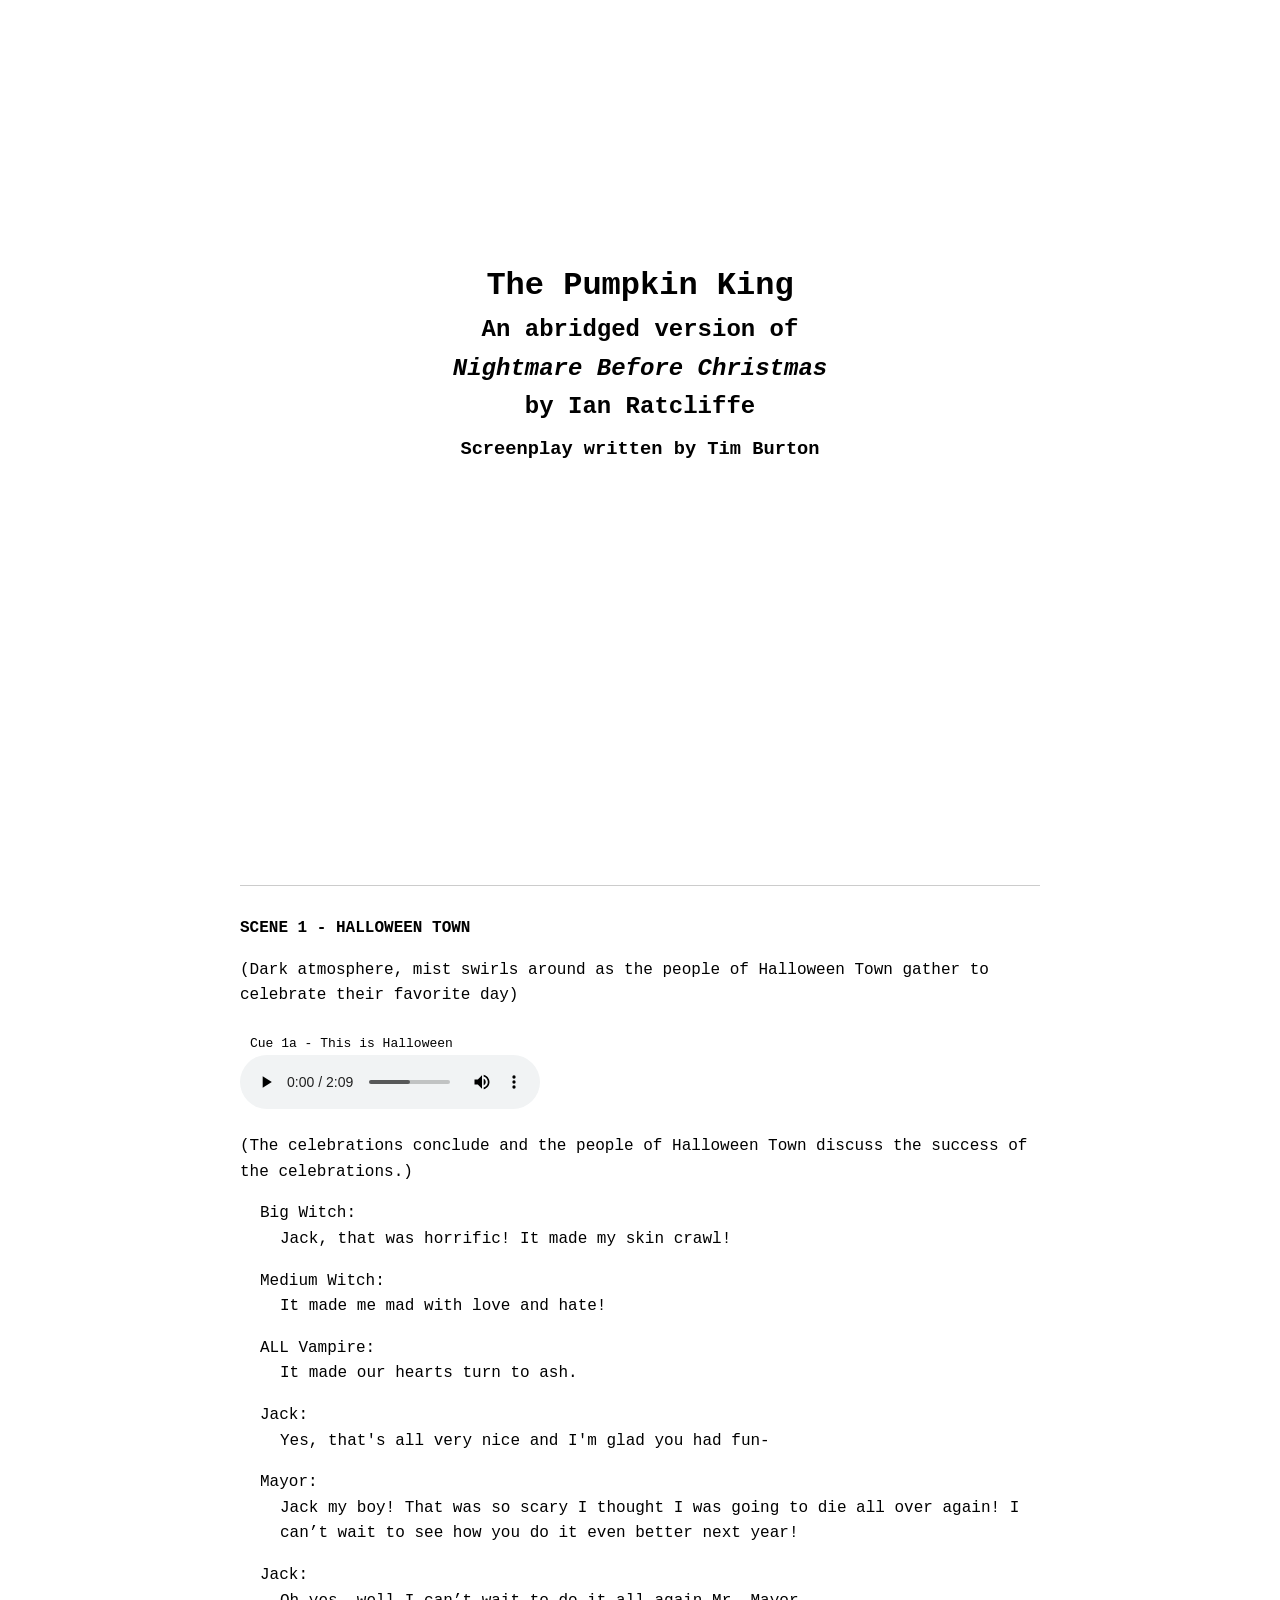
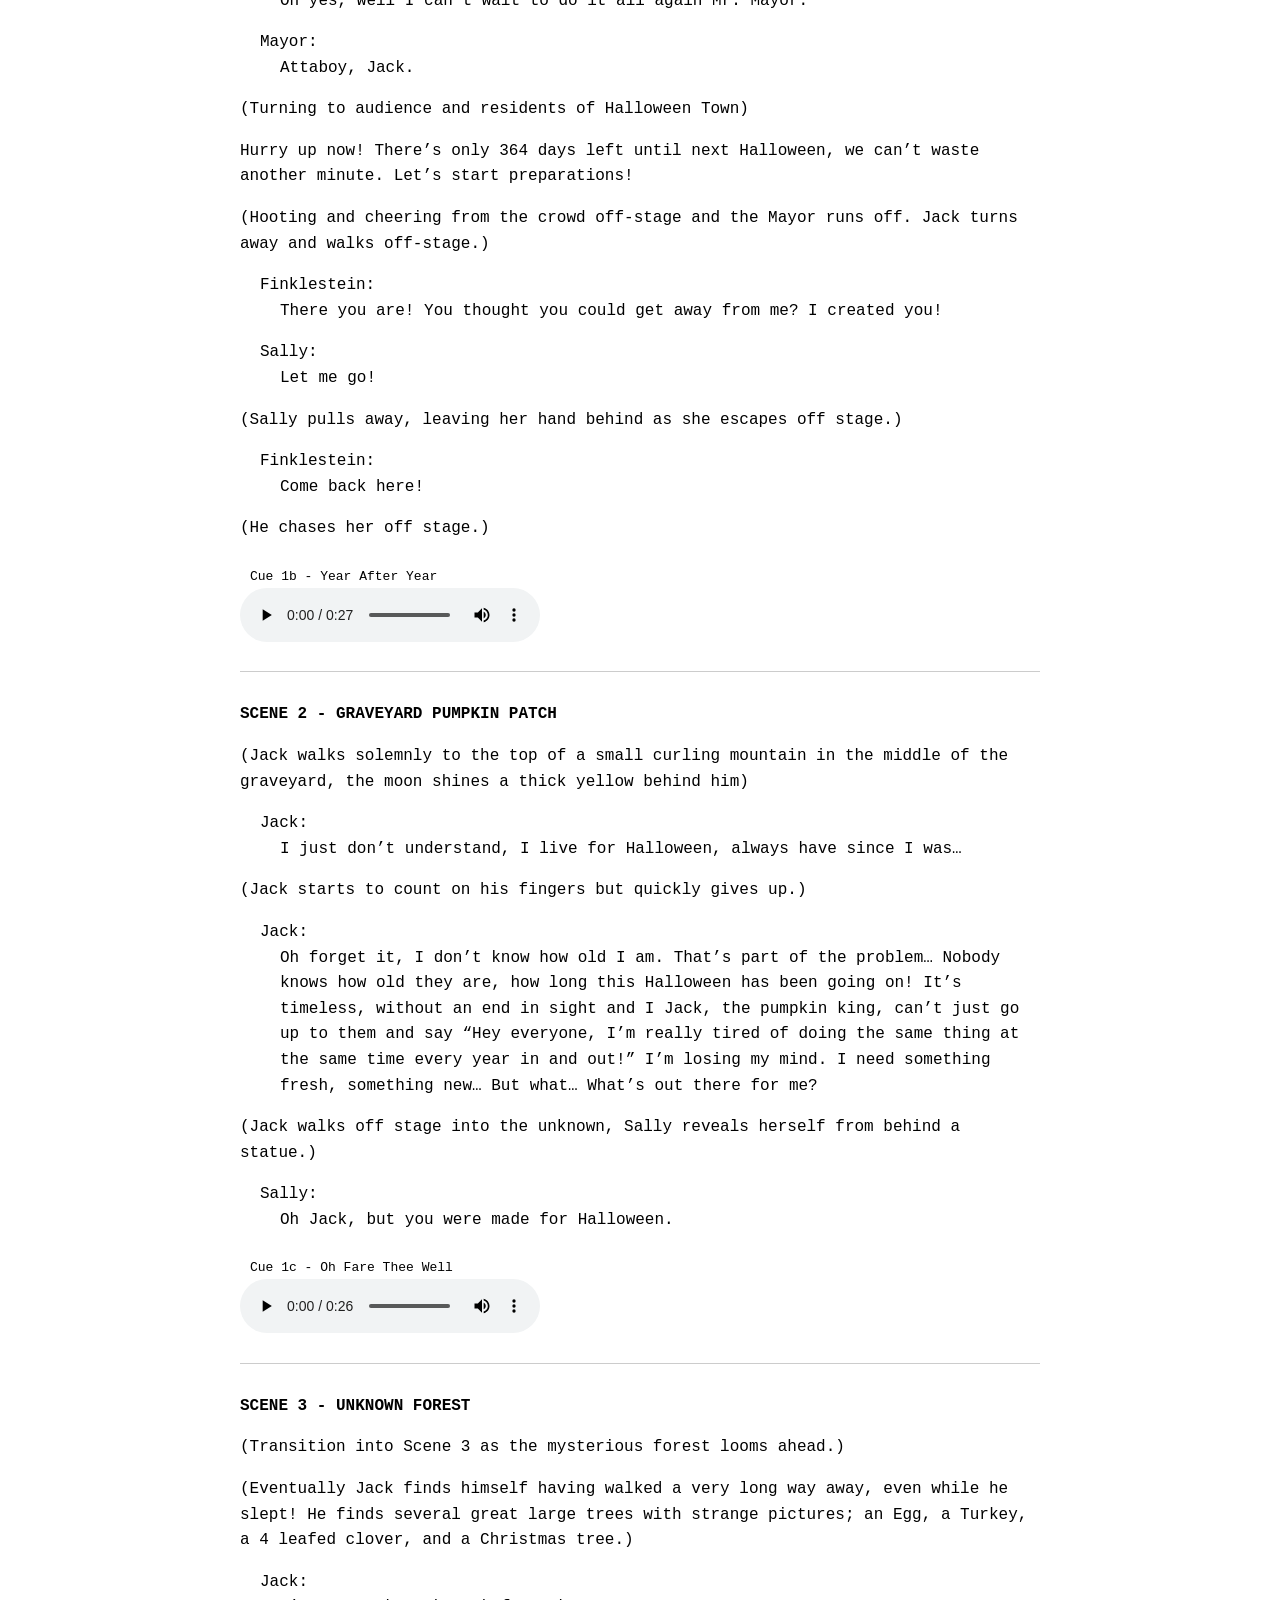
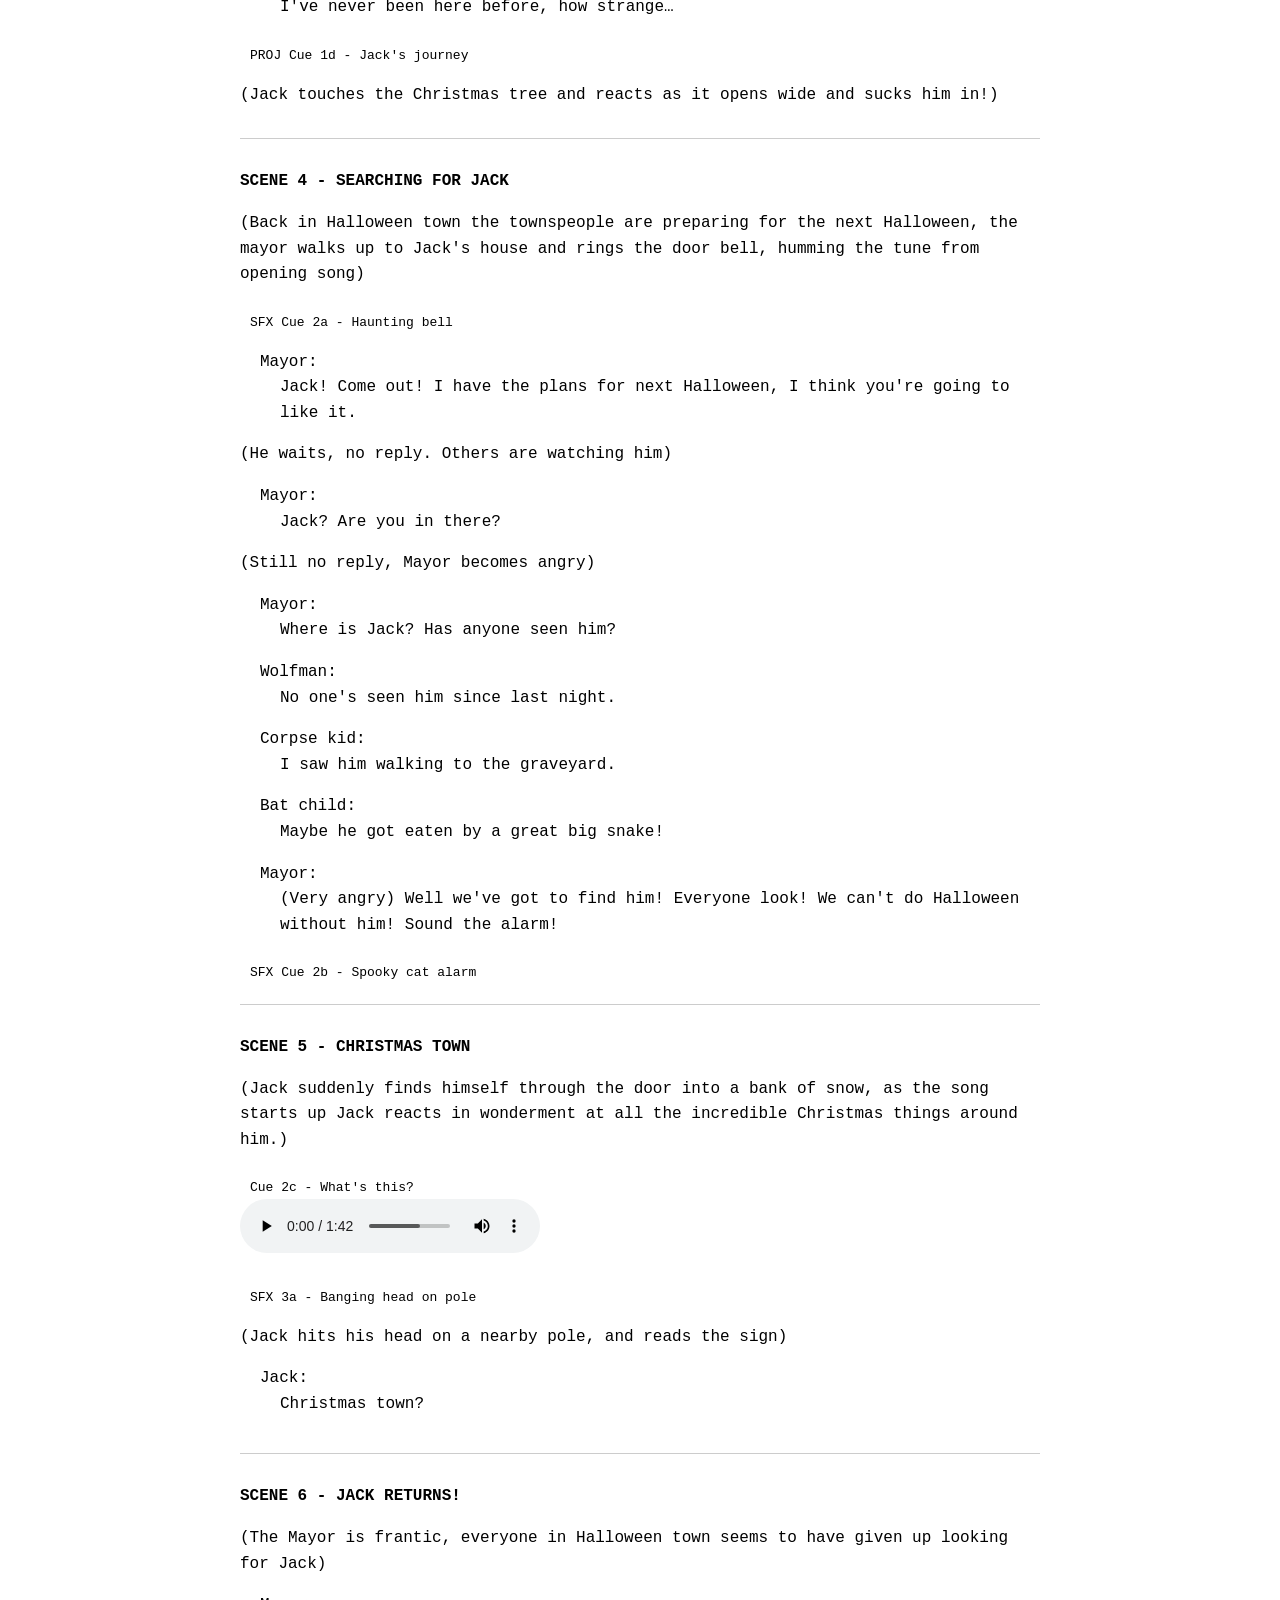
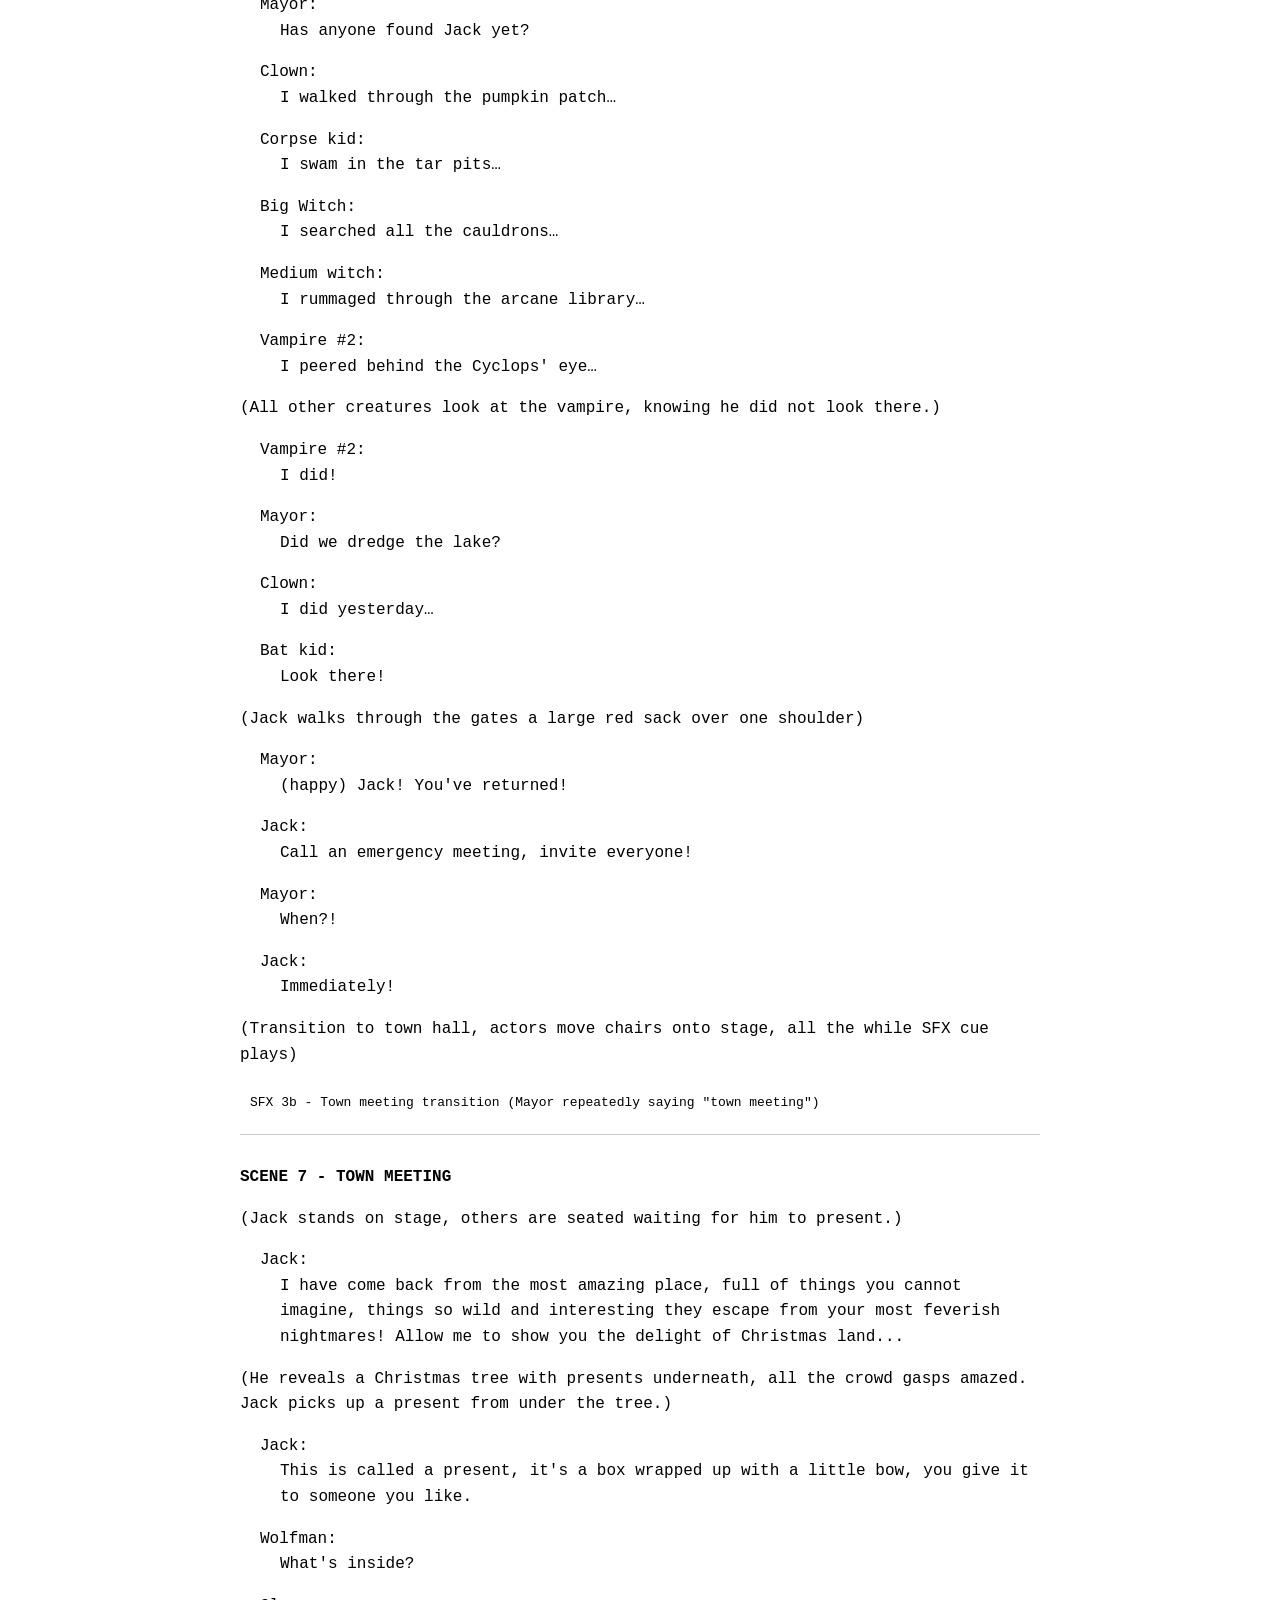
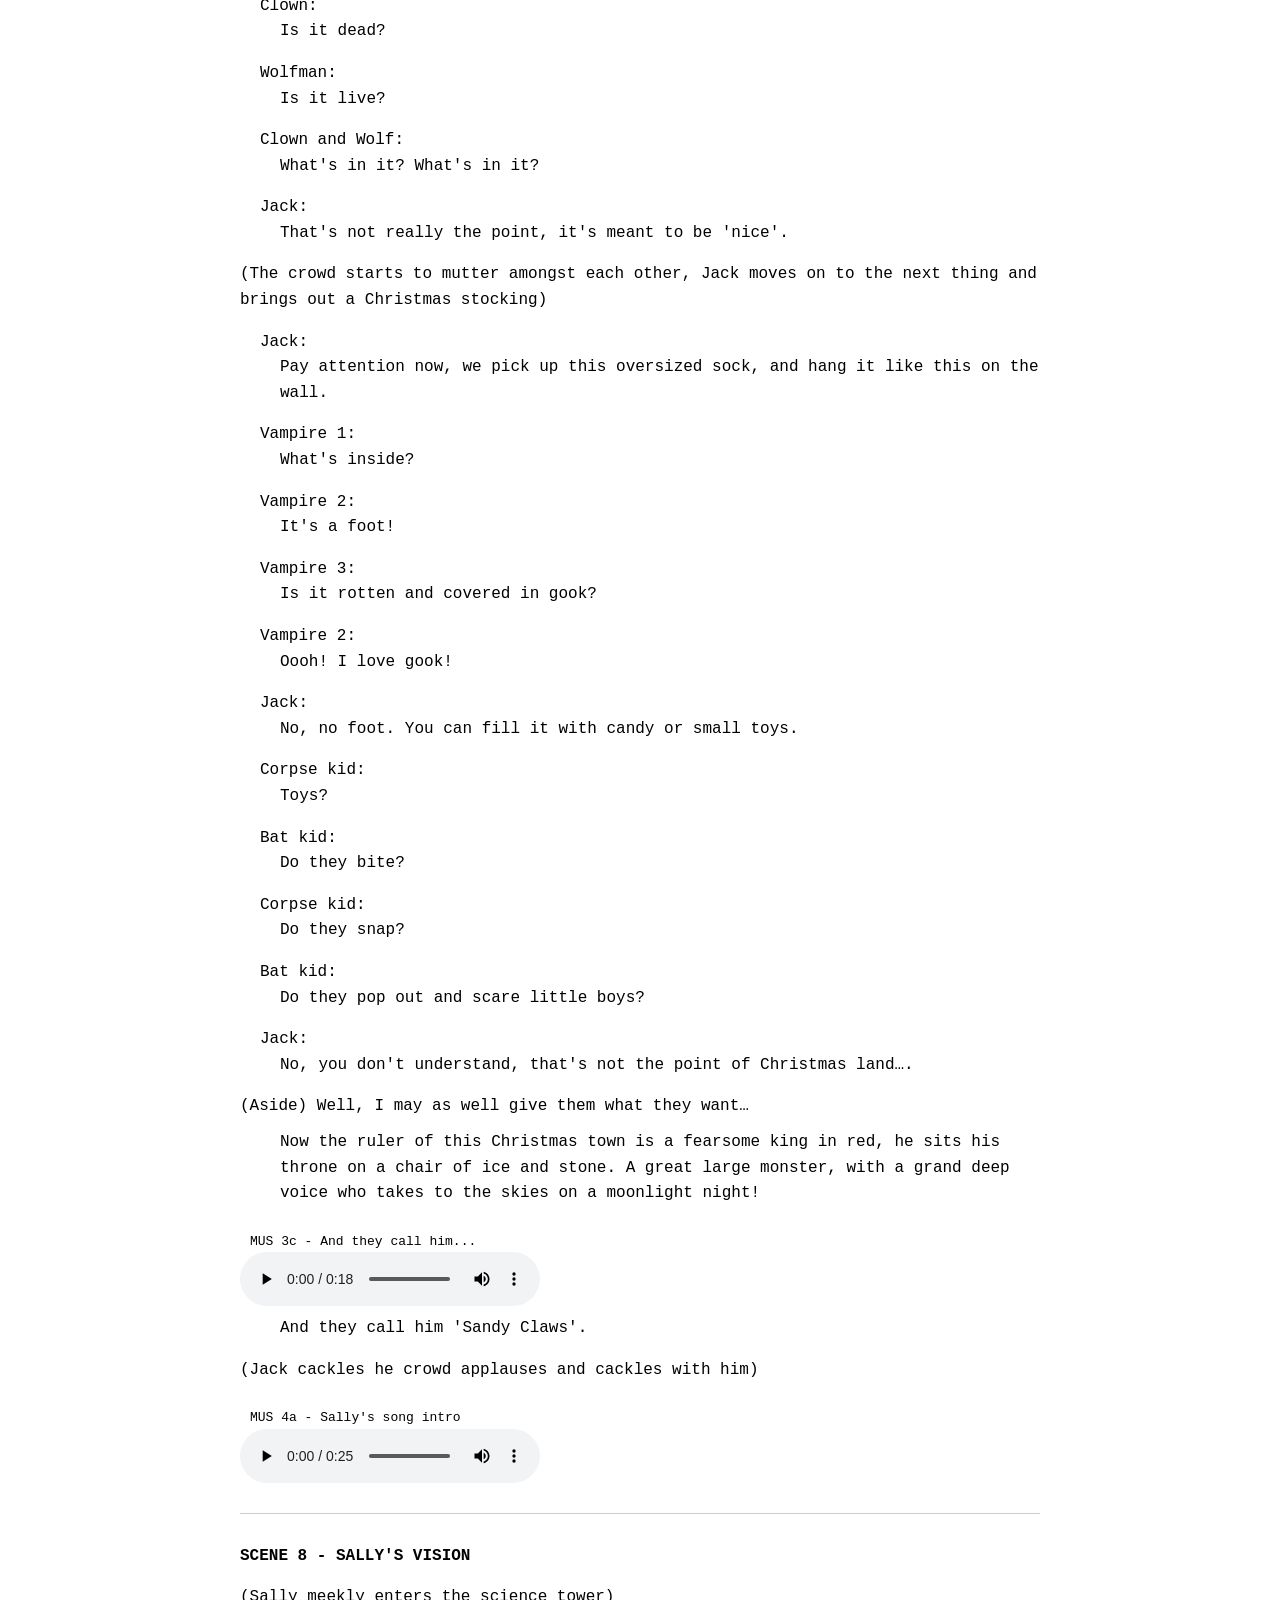
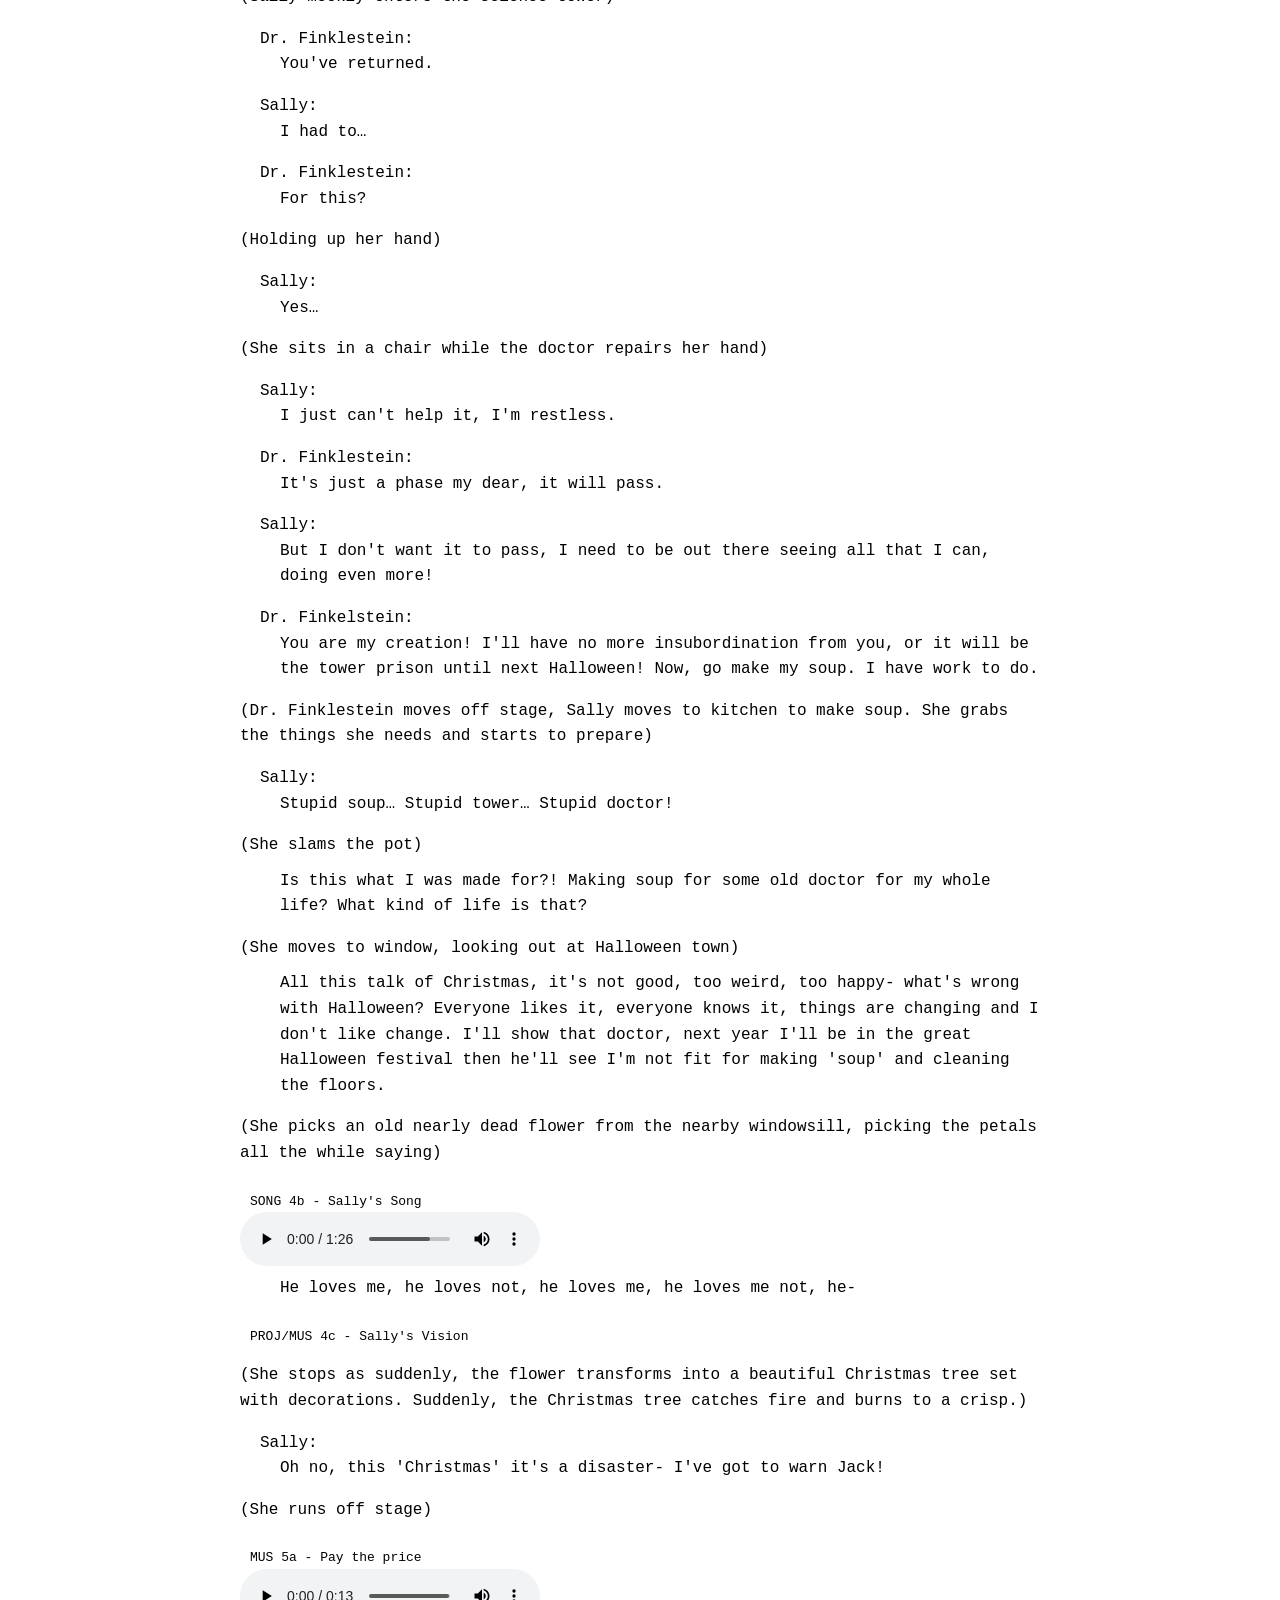
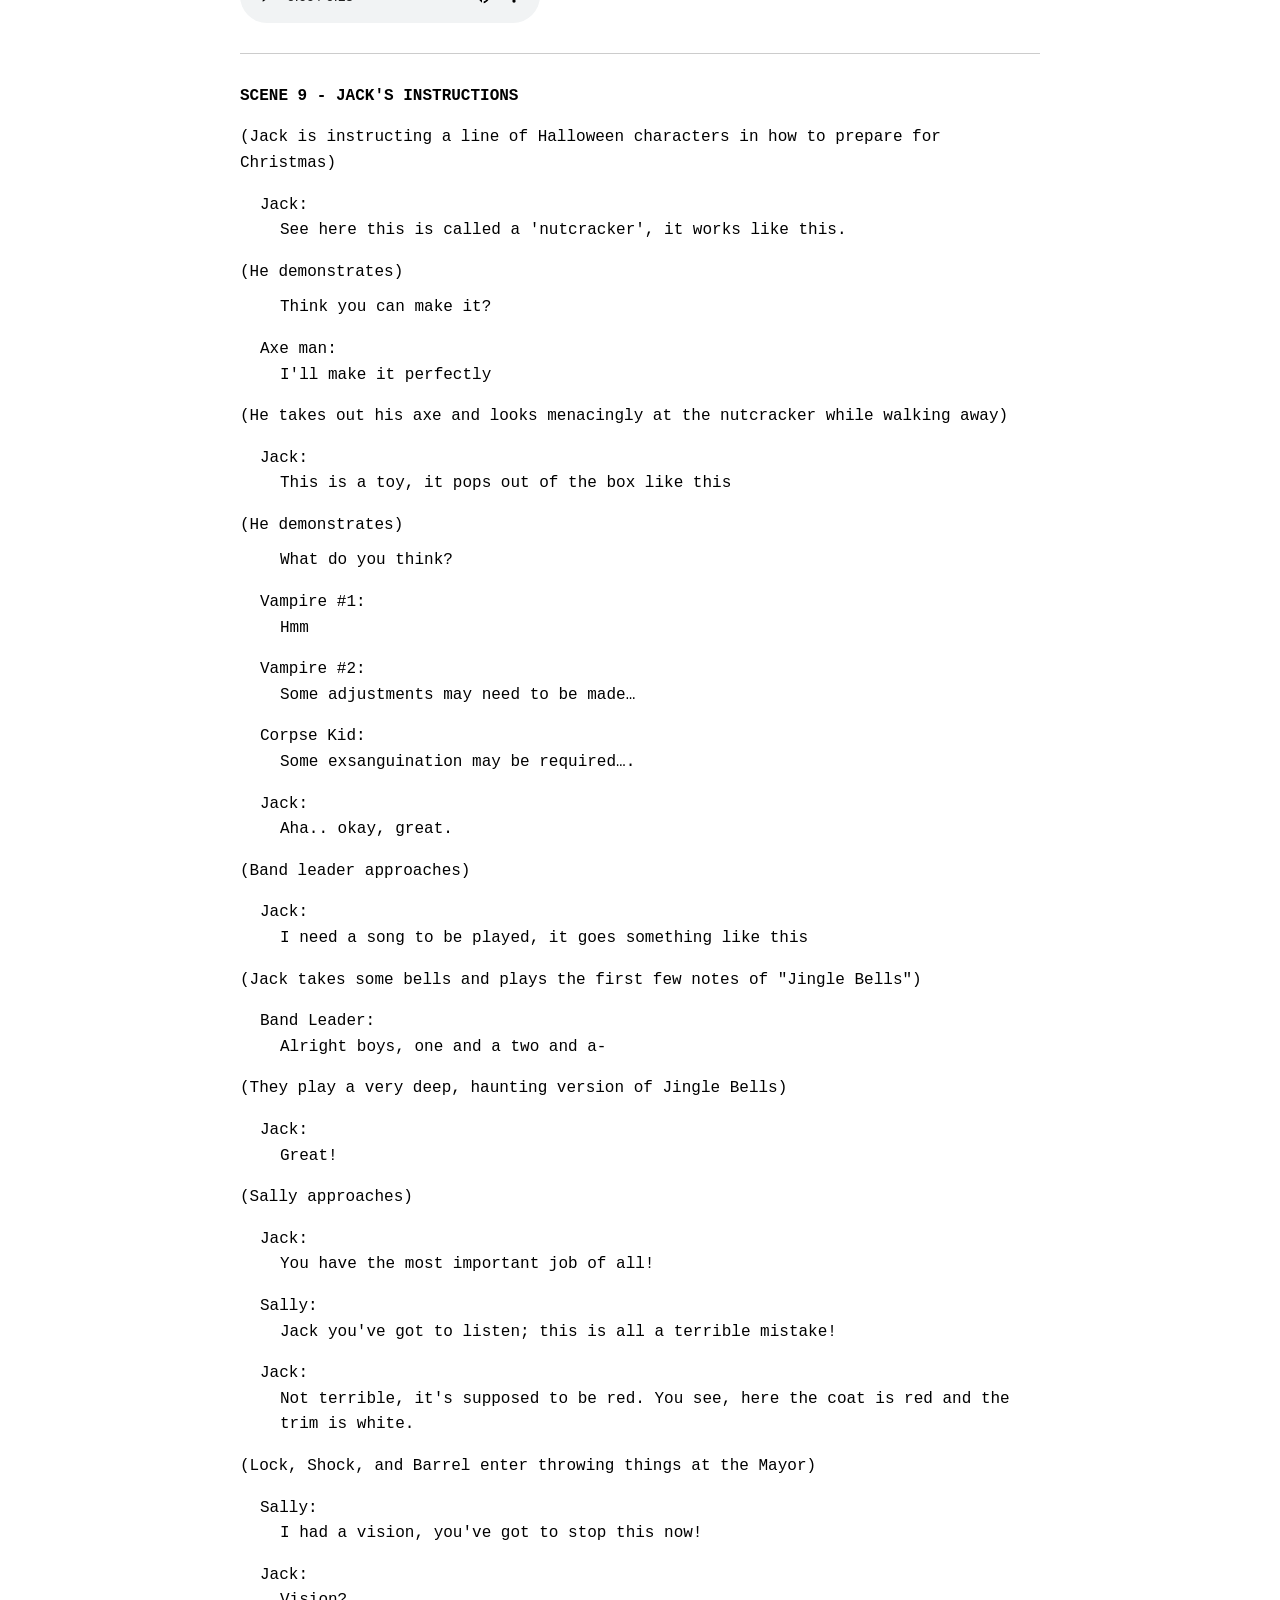
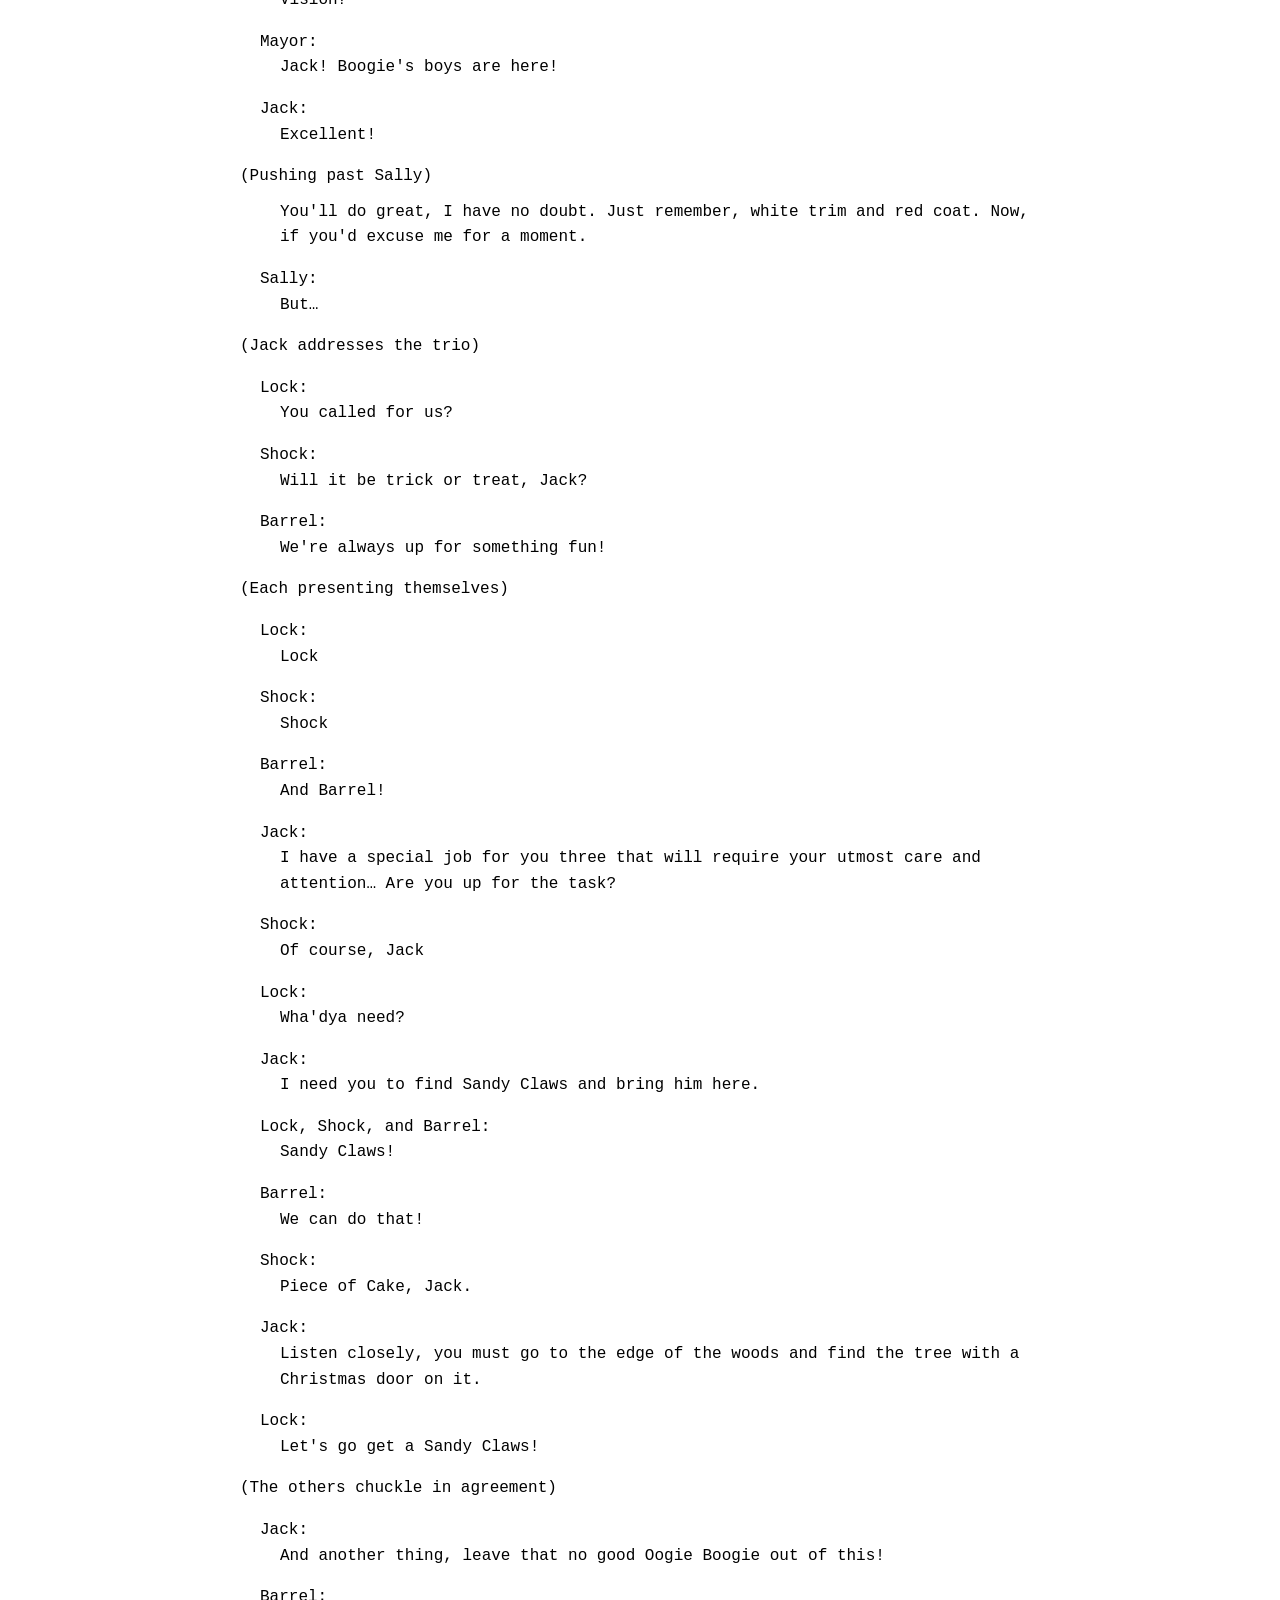
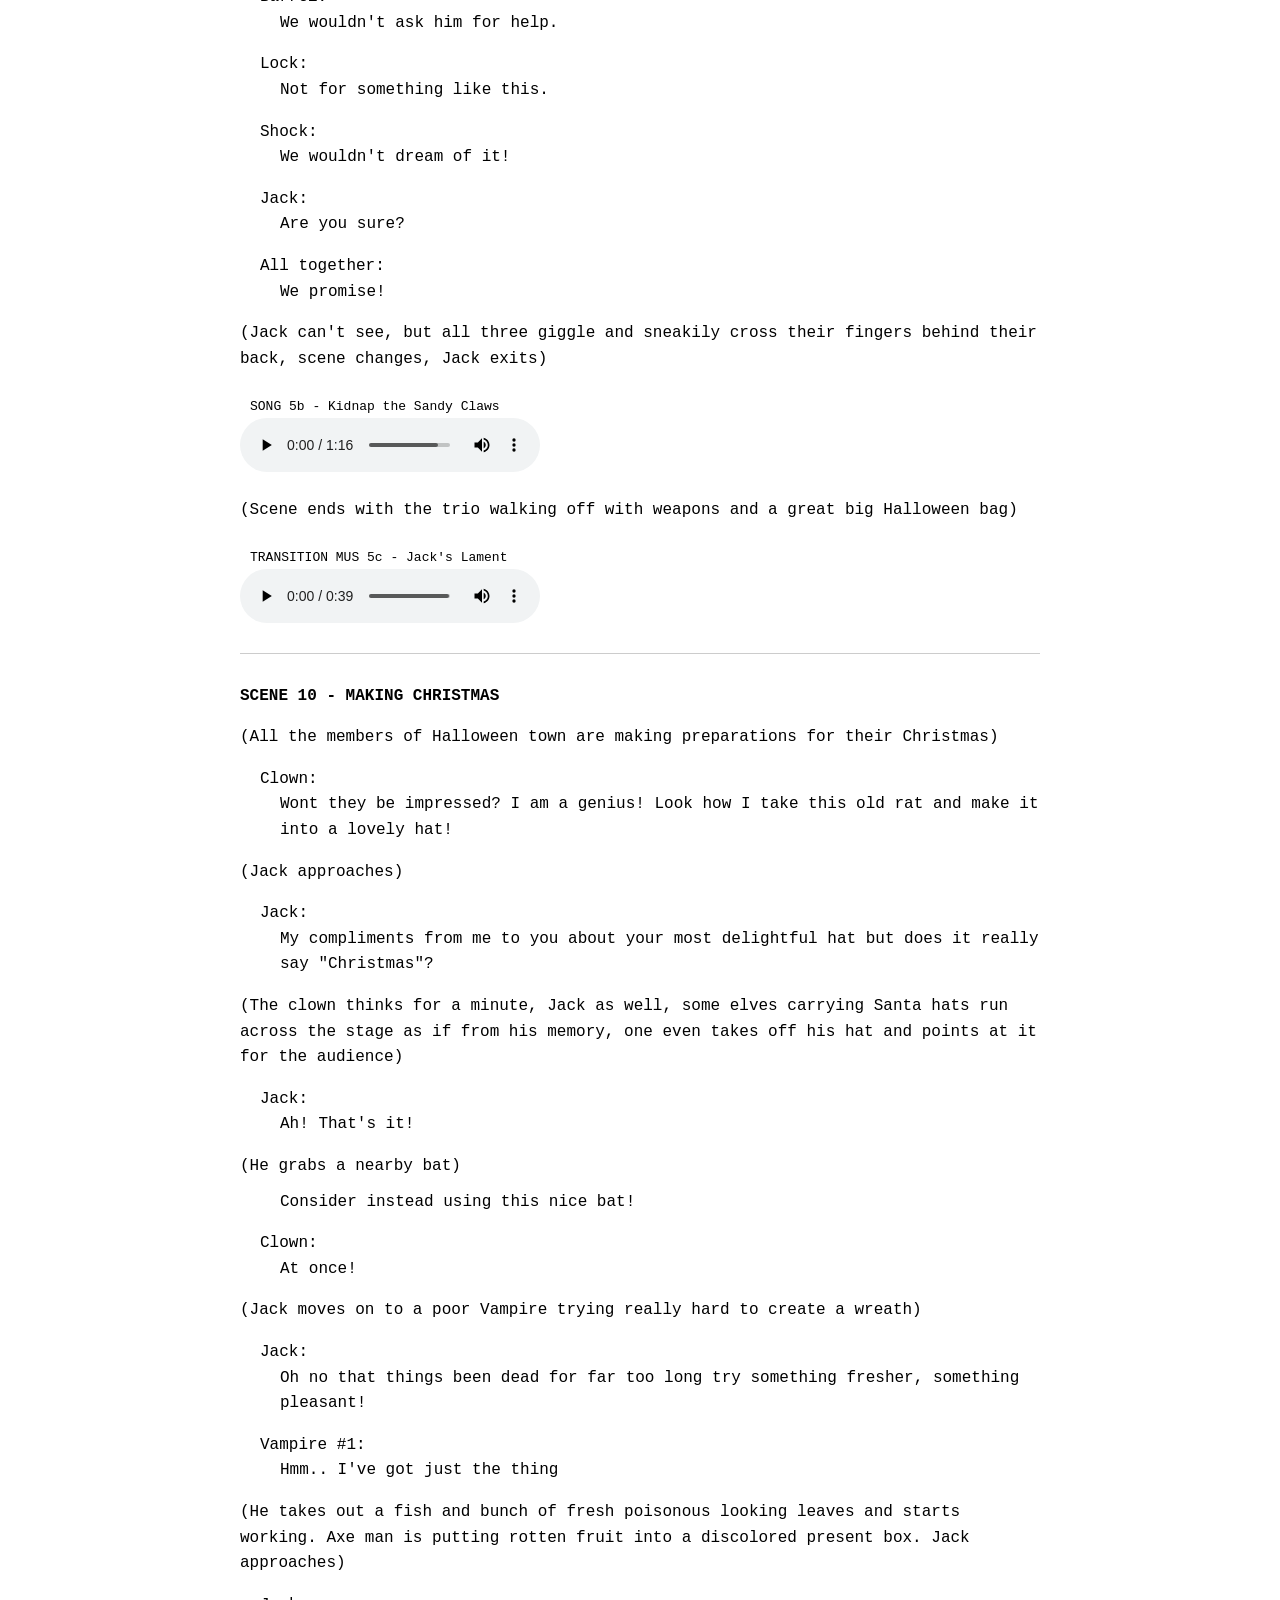
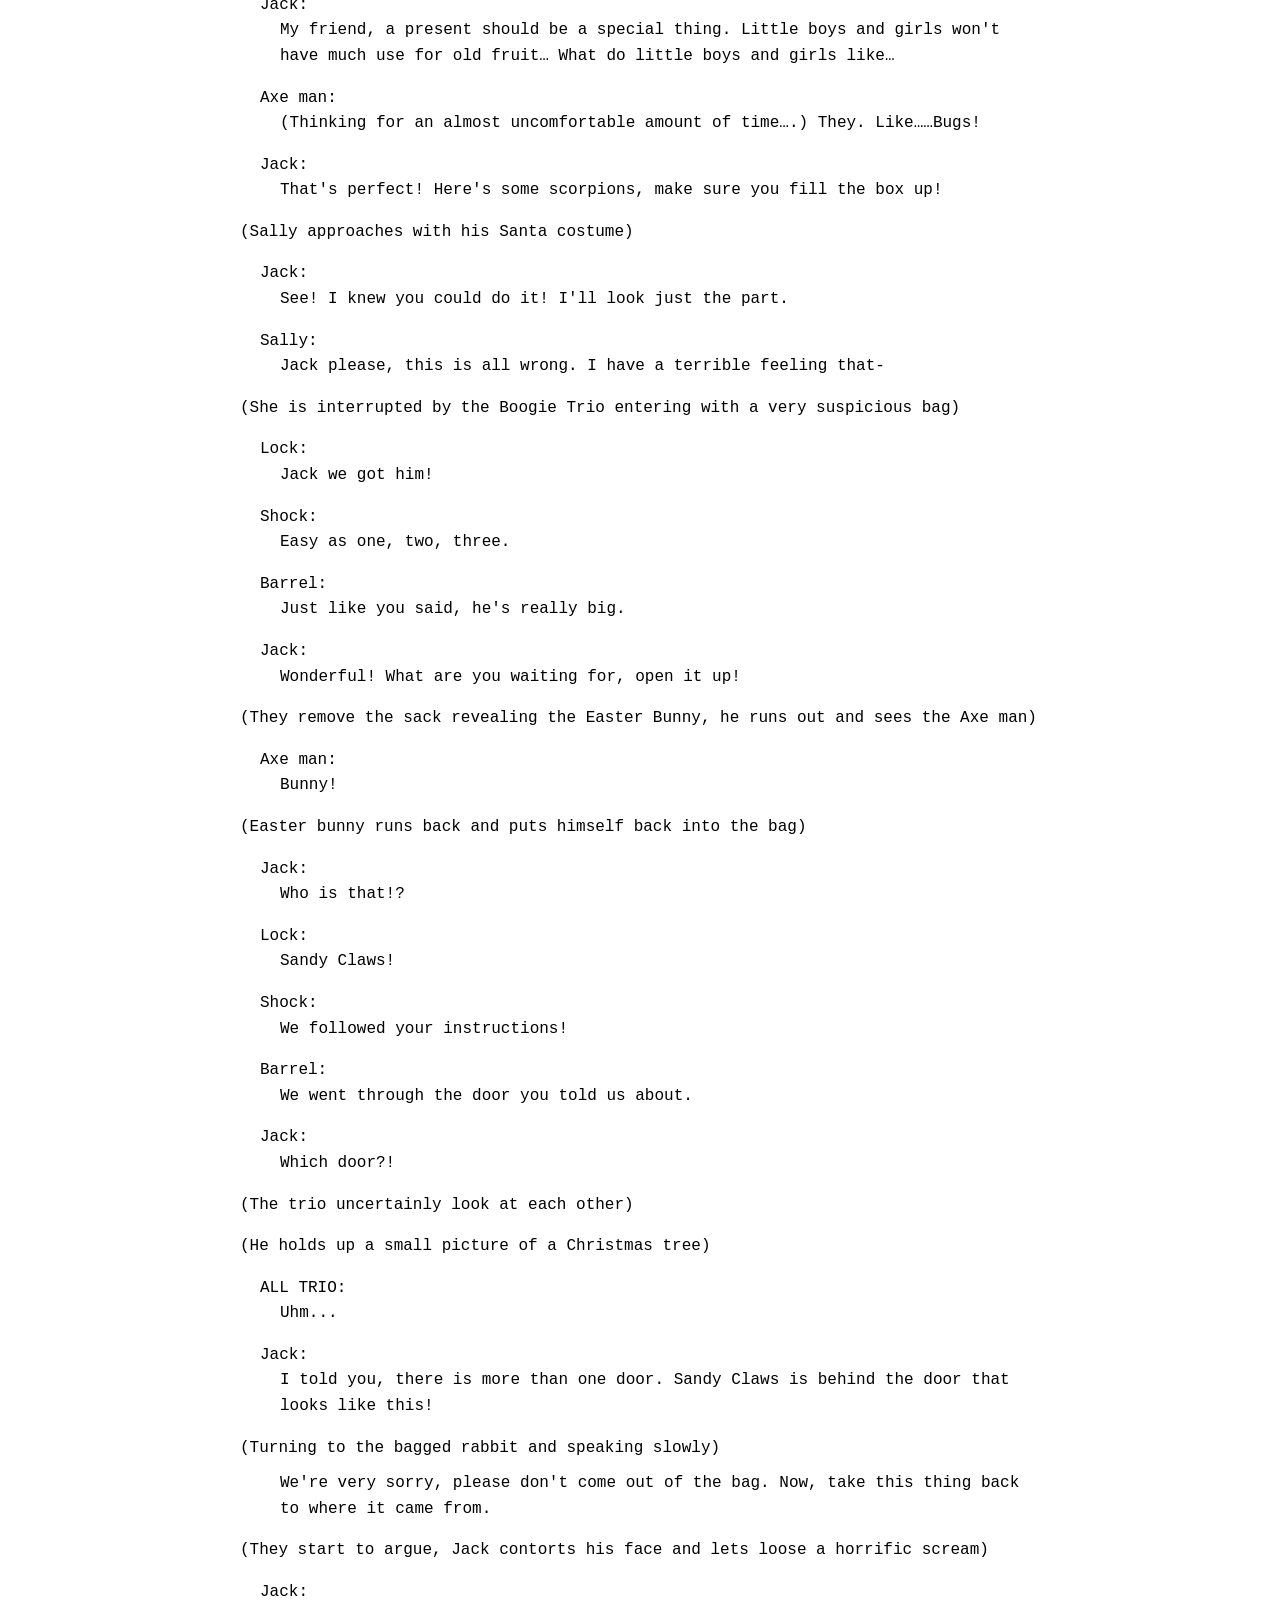
==== halloween/index.html @ 94d72fb1 "Add files via upload" ====
<!DOCTYPE html>
<html lang="en">
<head>
    <meta charset="UTF-8">
    <meta name="viewport" content="width=device-width, initial-scale=1.0">
    <title>The Pumpkin King</title>
    <link rel="icon" href="images/jack.png">
    <style>
        body {
            font-family: 'Courier New', Courier, monospace;
            line-height: 1.6;
            margin: 0;
            padding: 20px;
            max-width: 800px;
            margin: 0 auto;
        }
        h1 {
            text-align: center;
            margin-top: 30%;
            margin-bottom: 10px;
        } 
        h2 {
            text-align: center;
            margin-top: -10px;
            margin-bottom: -10px;
        }
        h3 {
            margin-bottom: 50%;
            text-align: center;
        }
        .scene {
            margin-bottom: 30px;
            border-bottom: 1px solid #ccc;
            padding-bottom: 20px;
        }
        .scene-heading {
            text-transform: uppercase;
            font-weight: bold;
        }
        .action {
            margin-bottom: 10px;
        }
        .character {
            margin-left: 20px;
            margin-bottom: 0;
        }
        .dialogue {
            margin-left: 40px;
            margin-top: 0;
        }
        .transition {
            text-align: right;
            font-style: italic;
        }
        .music-cue, .sfx-cue, .proj-cue {
            font-style: italic;
            color: #666;
        }

    </style>
        <script>
            window.onload = function() {
                window.scrollTo(0, 0);
            };
        </script>
</head>
<body>
    <div class="scene">
        <h1>The Pumpkin King</h1>
        <h2>An abridged version of <br>
            <i>Nightmare Before Christmas</i><br> 
            by Ian Ratcliffe</h2>
        <h3><p>Screenplay written by Tim Burton</p></h3>
    </div>

    <div class="scene">
        <p class="scene-heading">Scene 1 - Halloween Town</p>
        <p class="action">(Dark atmosphere, mist swirls around as the people of Halloween Town gather to celebrate their favorite day)</p>
        <!--SONG-->
        <p style="font-size: small; margin-top: 25px; margin-left: 10px; margin-bottom: -0px">Cue 1a - This is Halloween</p>
        <audio controls>
            <source src="mp3s/This is Halloween.mp3" type="audio/mp3">
            Your browser does not support the audio element.
        </audio>
        <p class="action">(The celebrations conclude and the people of Halloween Town discuss the success of the celebrations.)</p>
        <p class="character">Big Witch:</p>
        <p class="dialogue">Jack, that was horrific! It made my skin crawl!</p>
        <p class="character">Medium Witch:</p>
        <p class="dialogue">It made me mad with love and hate!</p>
        <p class="character">ALL Vampire:</p>
        <p class="dialogue">It made our hearts turn to ash.</p>
        <p class="character">Jack:</p>
        <p class="dialogue">Yes, that's all very nice and I'm glad you had fun-</p>
        <p class="character">Mayor:</p>
        <p class="dialogue">Jack my boy! That was so scary I thought I was going to die all over again! I can’t wait to see how you do it even better next year!</p>
        <p class="character">Jack:</p>
        <p class="dialogue">Oh yes, well I can’t wait to do it all again Mr. Mayor.</p>
        <p class="character">Mayor:</p>
        <p class="dialogue">Attaboy, Jack.</p>
        <p class="action">(Turning to audience and residents of Halloween Town)</p>
        <p class="action">Hurry up now! There’s only 364 days left until next Halloween, we can’t waste another minute. Let’s start preparations!</p>
        <p class="action">(Hooting and cheering from the crowd off-stage and the Mayor runs off. Jack turns away and walks off-stage.)</p>
        <p class="character">Finklestein:</p>
        <p class="dialogue">There you are! You thought you could get away from me? I created you!</p>
        <p class="character">Sally:</p>
        <p class="dialogue">Let me go!</p>
        <p class="action">(Sally pulls away, leaving her hand behind as she escapes off stage.)</p>
        <p class="character">Finklestein:</p>
        <p class="dialogue">Come back here!</p>
        <p class="action">(He chases her off stage.)</p>
        <!--SONG-->
        <p style="font-size: small; margin-top: 25px; margin-left: 10px; margin-bottom: -0px">Cue 1b - Year After Year</p>
        <audio controls>
            <source src="mp3s/Year After Year.mp3" type="audio/mp3">
            Your browser does not support the audio element.
        </audio>
    </div>
    
    <div class="scene">
        <p class="scene-heading">Scene 2 - Graveyard Pumpkin Patch</p>
        <p class="action">(Jack walks solemnly to the top of a small curling mountain in the middle of the graveyard, the moon shines a thick yellow behind him)</p>
        <p class="character">Jack:</p>
        <p class="dialogue">I just don’t understand, I live for Halloween, always have since I was…</p>
        <p class="action">(Jack starts to count on his fingers but quickly gives up.)</p>
        <p class="character">Jack:</p>
        <p class="dialogue">Oh forget it, I don’t know how old I am. That’s part of the problem… Nobody knows how old they are, how long this Halloween has been going on! It’s timeless, without an end in sight and I Jack, the pumpkin king, can’t just go up to them and say “Hey everyone, I’m really tired of doing the same thing at the same time every year in and out!” I’m losing my mind. I need something fresh, something new… But what… What’s out there for me?</p>
        <p class="action">(Jack walks off stage into the unknown, Sally reveals herself from behind a statue.)</p>
        <p class="character">Sally:</p>
        <p class="dialogue">Oh Jack, but you were made for Halloween.</p>
        <!--SONG-->
        <p style="font-size: small; margin-top: 25px; margin-left: 10px; margin-bottom: -0px">Cue 1c - Oh Fare Thee Well</p>
        <audio controls>
            <source src="mp3s/Oh Fare Thee Well.mp3" type="audio/mp3">
            Your browser does not support the audio element.
        </audio>
    </div>
    
       
    <div class="scene">
        <p class="scene-heading">Scene 3 - Unknown Forest</p>
        <p class="action">(Transition into Scene 3 as the mysterious forest looms ahead.)</p>
        <p class="action">(Eventually Jack finds himself having walked a very long way away, even while he slept! He finds several great large trees with strange pictures; an Egg, a Turkey, a 4 leafed clover, and a Christmas tree.)</p>
        <p class="character">Jack:</p>
        <p class="dialogue">I've never been here before, how strange…</p>
        <!--VIDEO-->
        <p style="font-size: small; margin-top: 25px; margin-left: 10px; margin-bottom: -0px">PROJ Cue 1d - Jack's journey</p>
        <p class="action">(Jack touches the Christmas tree and reacts as it opens wide and sucks him in!)</p>
    </div>


    <div class="scene">
        <p class="scene-heading">Scene 4 - Searching for Jack</p>
        <p class="action">(Back in Halloween town the townspeople are preparing for the next Halloween, the mayor walks up to Jack's house and rings the door bell, humming the tune from opening song)</p>
        <p style="font-size: small; margin-top: 25px; margin-left: 10px; margin-bottom: -0px">SFX Cue 2a - Haunting bell</p>
        <p class="character">Mayor:</p>
        <p class="dialogue">Jack! Come out! I have the plans for next Halloween, I think you're going to like it.</p>
        <p class="action">(He waits, no reply. Others are watching him)</p>
        <p class="character">Mayor:</p>
        <p class="dialogue">Jack? Are you in there?</p>
        <p class="action">(Still no reply, Mayor becomes angry)</p>
        <p class="character">Mayor:</p>
        <p class="dialogue">Where is Jack? Has anyone seen him?</p>
        <p class="character">Wolfman:</p>
        <p class="dialogue">No one's seen him since last night.</p>
        <p class="character">Corpse kid:</p>
        <p class="dialogue">I saw him walking to the graveyard.</p>
        <p class="character">Bat child:</p>
        <p class="dialogue">Maybe he got eaten by a great big snake!</p>
        <p class="character">Mayor:</p>
        <p class="dialogue">(Very angry) Well we've got to find him! Everyone look! We can't do Halloween without him! Sound the alarm!</p>
        <!--SFX-->
        <p style="font-size: small; margin-top: 25px; margin-left: 10px; margin-bottom: -0px">SFX Cue 2b - Spooky cat alarm</p>
    </div>


    <div class="scene">
        <p class="scene-heading">Scene 5 - Christmas town</p>
        <p class="action">(Jack suddenly finds himself through the door into a bank of snow, as the song starts up Jack reacts in wonderment at all the incredible Christmas things around him.)</p>
        <!--SONG-->
        <p style="font-size: small; margin-top: 25px; margin-left: 10px; margin-bottom: -0px">Cue 2c - What's this?</p>
<audio controls>
    <source src="mp3s/Whats This.mp3" type="audio/mp3">
    Your browser does not support the audio element.
</audio>
        <!--SFX-->
        <p style="font-size: small; margin-top: 25px; margin-left: 10px; margin-bottom: -0px">SFX 3a - Banging head on pole</p>
        <p class="action">(Jack hits his head on a nearby pole, and reads the sign)</p>
        <p class="character">Jack:</p>
        <p class="dialogue">Christmas town?</p>
    </div>


    <div class="scene">
        <p class="scene-heading">Scene 6 - Jack returns!</p>
        <p class="action">(The Mayor is frantic, everyone in Halloween town seems to have given up looking for Jack)</p>
        <p class="character">Mayor:</p>
        <p class="dialogue">Has anyone found Jack yet?</p>
        <p class="character">Clown:</p>
        <p class="dialogue">I walked through the pumpkin patch…</p>
        <p class="character">Corpse kid:</p>
        <p class="dialogue">I swam in the tar pits…</p>
        <p class="character">Big Witch:</p>
        <p class="dialogue">I searched all the cauldrons…</p>
        <p class="character">Medium witch:</p>
        <p class="dialogue">I rummaged through the arcane library…</p>
        <p class="character">Vampire #2:</p>
        <p class="dialogue">I peered behind the Cyclops' eye…</p>
        <p class="action">(All other creatures look at the vampire, knowing he did not look there.)</p>
        <p class="character">Vampire #2:</p>
        <p class="dialogue">I did!</p>
        <p class="character">Mayor:</p>
        <p class="dialogue">Did we dredge the lake?</p>
        <p class="character">Clown:</p>
        <p class="dialogue">I did yesterday…</p>
        <p class="character">Bat kid:</p>
        <p class="dialogue">Look there!</p>
        <p class="action">(Jack walks through the gates a large red sack over one shoulder)</p>
        <p class="character">Mayor:</p>
        <p class="dialogue">(happy) Jack! You've returned!</p>
        <p class="character">Jack:</p>
        <p class="dialogue">Call an emergency meeting, invite everyone!</p>
        <p class="character">Mayor:</p>
        <p class="dialogue">When?!</p>
        <p class="character">Jack:</p>
        <p class="dialogue">Immediately!</p>
        <p class="action">(Transition to town hall, actors move chairs onto stage, all the while SFX cue plays)</p>
        <!--SFX-->
        <p style="font-size: small; margin-top: 25px; margin-left: 10px; margin-bottom: -0px">SFX 3b - Town meeting transition (Mayor repeatedly saying "town meeting")</p>
    </div>


    <div class="scene">
        <p class="scene-heading">Scene 7 - Town meeting</p>
        <p class="action">(Jack stands on stage, others are seated waiting for him to present.)</p>
        <p class="character">Jack:</p>
        <p class="dialogue">I have come back from the most amazing place, full of things you cannot imagine, things so wild and interesting they escape from your most feverish nightmares! Allow me to show you the delight of Christmas land...</p>
        <p class="action">(He reveals a Christmas tree with presents underneath, all the crowd gasps amazed. Jack picks up a present from under the tree.)</p>
        <p class="character">Jack:</p>
        <p class="dialogue">This is called a present, it's a box wrapped up with a little bow, you give it to someone you like.</p>
        <p class="character">Wolfman:</p>
        <p class="dialogue">What's inside?</p>
        <p class="character">Clown:</p>
        <p class="dialogue">Is it dead?</p>
        <p class="character">Wolfman:</p>
        <p class="dialogue">Is it live?</p>
        <p class="character">Clown and Wolf:</p>
        <p class="dialogue">What's in it? What's in it?</p>
        <p class="character">Jack:</p>
        <p class="dialogue">That's not really the point, it's meant to be 'nice'.</p>
        <p class="action">(The crowd starts to mutter amongst each other, Jack moves on to the next thing and brings out a Christmas stocking)</p>
        <p class="character">Jack:</p>
        <p class="dialogue">Pay attention now, we pick up this oversized sock, and hang it like this on the wall.</p>
        <p class="character">Vampire 1:</p>
        <p class="dialogue">What's inside?</p>
        <p class="character">Vampire 2:</p>
        <p class="dialogue">It's a foot!</p>
        <p class="character">Vampire 3:</p>
        <p class="dialogue">Is it rotten and covered in gook?</p>
        <p class="character">Vampire 2:</p>
        <p class="dialogue">Oooh! I love gook!</p>
        <p class="character">Jack:</p>
        <p class="dialogue">No, no foot. You can fill it with candy or small toys.</p>
        <p class="character">Corpse kid:</p>
        <p class="dialogue">Toys?</p>
        <p class="character">Bat kid:</p>
        <p class="dialogue">Do they bite?</p>
        <p class="character">Corpse kid:</p>
        <p class="dialogue">Do they snap?</p>
        <p class="character">Bat kid:</p>
        <p class="dialogue">Do they pop out and scare little boys?</p>
        <p class="character">Jack:</p>
        <p class="dialogue">No, you don't understand, that's not the point of Christmas land….</p>
        <p class="action">(Aside) Well, I may as well give them what they want…</p>
        <p class="dialogue">Now the ruler of this Christmas town is a fearsome king in red, he sits his throne on a chair of ice and stone. A great large monster, with a grand deep voice who takes to the skies on a moonlight night!</p>
        <!--SONG-->
        <p style="font-size: small; margin-top: 25px; margin-left: 10px; margin-bottom: -0px">MUS 3c - And they call him...</p>
<audio controls>
    <source src="mp3s/And They Call Him Sandy Claws.mp3" type="audio/mp3">
    Your browser does not support the audio element.
</audio>
        <p class="dialogue">And they call him 'Sandy Claws'.</p>
        <p class="action">(Jack cackles he crowd applauses and cackles with him)</p>
        <!--SONG-->
        <p style="font-size: small; margin-top: 25px; margin-left: 10px; margin-bottom: -0px">MUS 4a - Sally's song intro</p>
<audio controls>
    <source src="mp3s/Sally's Song Intro.mp3" type="audio/mp3">
    Your browser does not support the audio element.
</audio>
    </div>


    <div class="scene">
        <p class="scene-heading">Scene 8 - Sally's vision</p>
        <p class="action">(Sally meekly enters the science tower)</p>
        <p class="character">Dr. Finklestein:</p>
        <p class="dialogue">You've returned.</p>
        <p class="character">Sally:</p>
        <p class="dialogue">I had to…</p>
        <p class="character">Dr. Finklestein:</p>
        <p class="dialogue">For this?</p>
        <p class="action">(Holding up her hand)</p>
        <p class="character">Sally:</p>
        <p class="dialogue">Yes…</p>
        <p class="action">(She sits in a chair while the doctor repairs her hand)</p>
        <p class="character">Sally:</p>
        <p class="dialogue">I just can't help it, I'm restless.</p>
        <p class="character">Dr. Finklestein:</p>
        <p class="dialogue">It's just a phase my dear, it will pass.</p>
        <p class="character">Sally:</p>
        <p class="dialogue">But I don't want it to pass, I need to be out there seeing all that I can, doing even more!</p>
        <p class="character">Dr. Finkelstein:</p>
        <p class="dialogue">You are my creation! I'll have no more insubordination from you, or it will be the tower prison until next Halloween! Now, go make my soup. I have work to do.</p>
        <p class="action">(Dr. Finklestein moves off stage, Sally moves to kitchen to make soup. She grabs the things she needs and starts to prepare)</p>
        <p class="character">Sally:</p>
        <p class="dialogue">Stupid soup… Stupid tower… Stupid doctor!</p>
        <p class="action">(She slams the pot)</p>
        <p class="dialogue">Is this what I was made for?! Making soup for some old doctor for my whole life? What kind of life is that?</p>
        <p class="action">(She moves to window, looking out at Halloween town)</p>
        <p class="dialogue">All this talk of Christmas, it's not good, too weird, too happy- what's wrong with Halloween? Everyone likes it, everyone knows it, things are changing and I don't like change. I'll show that doctor, next year I'll be in the great Halloween festival then he'll see I'm not fit for making 'soup' and cleaning the floors.</p>
        <p class="action">(She picks an old nearly dead flower from the nearby windowsill, picking the petals all the while saying)</p>
        <!--SONG-->
        <p style="font-size: small; margin-top: 25px; margin-left: 10px; margin-bottom: -0px">SONG 4b - Sally's Song</p>
<audio controls>
    <source src="mp3s/Sally's Song.mp3" type="audio/mp3">
    Your browser does not support the audio element.
</audio>
        <p class="dialogue">He loves me, he loves not, he loves me, he loves me not, he-</p>
        <!--VIDEO-->
        <p style="font-size: small; margin-top: 25px; margin-left: 10px; margin-bottom: -0px">PROJ/MUS 4c - Sally's Vision</p>
        <p class="action">(She stops as suddenly, the flower transforms into a beautiful Christmas tree set with decorations. Suddenly, the Christmas tree catches fire and burns to a crisp.)</p>
        <p class="character">Sally:</p>
        <p class="dialogue">Oh no, this 'Christmas' it's a disaster- I've got to warn Jack!</p>
        <p class="action">(She runs off stage)</p>
        <!--SONG-->
        <p style="font-size: small; margin-top: 25px; margin-left: 10px; margin-bottom: -0px">MUS 5a - Pay the price</p>
<audio controls>
    <source src="mp3s/Pay the Price.mp3" type="audio/mp3">
    Your browser does not support the audio element.
</audio>
    </div>



    <div class="scene">
        <p class="scene-heading">Scene 9 - Jack's instructions</p>
        <p class="action">(Jack is instructing a line of Halloween characters in how to prepare for Christmas)</p>
        <p class="character">Jack:</p>
        <p class="dialogue">See here this is called a 'nutcracker', it works like this.</p>
        <p class="action">(He demonstrates)</p>
        <p class="dialogue">Think you can make it?</p>
        <p class="character">Axe man:</p>
        <p class="dialogue">I'll make it perfectly</p>
        <p class="action">(He takes out his axe and looks menacingly at the nutcracker while walking away)</p>
        <p class="character">Jack:</p>
        <p class="dialogue">This is a toy, it pops out of the box like this</p>
        <p class="action">(He demonstrates)</p>
        <p class="dialogue">What do you think?</p>
        <p class="character">Vampire #1:</p>
        <p class="dialogue">Hmm</p>
        <p class="character">Vampire #2:</p>
        <p class="dialogue">Some adjustments may need to be made…</p>
        <p class="character">Corpse Kid:</p>
        <p class="dialogue">Some exsanguination may be required….</p>
        <p class="character">Jack:</p>
        <p class="dialogue">Aha.. okay, great.</p>
        <p class="action">(Band leader approaches)</p>
        <p class="character">Jack:</p>
        <p class="dialogue">I need a song to be played, it goes something like this</p>
        <p class="action">(Jack takes some bells and plays the first few notes of "Jingle Bells")</p>
        <p class="character">Band Leader:</p>
        <p class="dialogue">Alright boys, one and a two and a-</p>
        <p class="action">(They play a very deep, haunting version of Jingle Bells)</p>
        <p class="character">Jack:</p>
        <p class="dialogue">Great!</p>
        <p class="action">(Sally approaches)</p>
        <p class="character">Jack:</p>
        <p class="dialogue">You have the most important job of all!</p>
        <p class="character">Sally:</p>
        <p class="dialogue">Jack you've got to listen; this is all a terrible mistake!</p>
        <p class="character">Jack:</p>
        <p class="dialogue">Not terrible, it's supposed to be red. You see, here the coat is red and the trim is white.</p>
        <p class="action">(Lock, Shock, and Barrel enter throwing things at the Mayor)</p>
        <p class="character">Sally:</p>
        <p class="dialogue">I had a vision, you've got to stop this now!</p>
        <p class="character">Jack:</p>
        <p class="dialogue">Vision?</p>
        <p class="character">Mayor:</p>
        <p class="dialogue">Jack! Boogie's boys are here!</p>
        <p class="character">Jack:</p>
        <p class="dialogue">Excellent!</p>
        <p class="action">(Pushing past Sally)</p>
        <p class="dialogue">You'll do great, I have no doubt. Just remember, white trim and red coat. Now, if you'd excuse me for a moment.</p>
        <p class="character">Sally:</p>
        <p class="dialogue">But…</p>
        <p class="action">(Jack addresses the trio)</p>
        <p class="character">Lock:</p>
        <p class="dialogue">You called for us?</p>
        <p class="character">Shock:</p>
        <p class="dialogue">Will it be trick or treat, Jack?</p>
        <p class="character">Barrel:</p>
        <p class="dialogue">We're always up for something fun!</p>
        <p class="action">(Each presenting themselves)</p>
        <p class="character">Lock:</p>
        <p class="dialogue">Lock</p>
        <p class="character">Shock:</p>
        <p class="dialogue">Shock</p>
        <p class="character">Barrel:</p>
        <p class="dialogue">And Barrel!</p>
        <p class="character">Jack:</p>
        <p class="dialogue">I have a special job for you three that will require your utmost care and attention… Are you up for the task?</p>
        <p class="character">Shock:</p>
        <p class="dialogue">Of course, Jack</p>
        <p class="character">Lock:</p>
        <p class="dialogue">Wha'dya need?</p>
        <p class="character">Jack:</p>
        <p class="dialogue">I need you to find Sandy Claws and bring him here.</p>
        <p class="character">Lock, Shock, and Barrel:</p>
        <p class="dialogue">Sandy Claws!</p>
        <p class="character">Barrel:</p>
        <p class="dialogue">We can do that!</p>
        <p class="character">Shock:</p>
        <p class="dialogue">Piece of Cake, Jack.</p>
        <p class="character">Jack:</p>
        <p class="dialogue">Listen closely, you must go to the edge of the woods and find the tree with a Christmas door on it.</p>
        <p class="character">Lock:</p>
        <p class="dialogue">Let's go get a Sandy Claws!</p>
        <p class="action">(The others chuckle in agreement)</p>
        <p class="character">Jack:</p>
        <p class="dialogue">And another thing, leave that no good Oogie Boogie out of this!</p>
        <p class="character">Barrel:</p>
        <p class="dialogue">We wouldn't ask him for help.</p>
        <p class="character">Lock:</p>
        <p class="dialogue">Not for something like this.</p>
        <p class="character">Shock:</p>
        <p class="dialogue">We wouldn't dream of it!</p>
        <p class="character">Jack:</p>
        <p class="dialogue">Are you sure?</p>
        <p class="character">All together:</p>
        <p class="dialogue">We promise!</p>
        <p class="action">(Jack can't see, but all three giggle and sneakily cross their fingers behind their back, scene changes, Jack exits)</p>
        <!--SONG-->
        <p style="font-size: small; margin-top: 25px; margin-left: 10px; margin-bottom: -0px">SONG 5b - Kidnap the Sandy Claws</p>
<audio controls>
    <source src="mp3s/Kidnap The Sandy Claws.mp3" type="audio/mp3">
    Your browser does not support the audio element.
</audio>
        <p class="action">(Scene ends with the trio walking off with weapons and a great big Halloween bag)</p>
        <!--SONG-->
        <p style="font-size: small; margin-top: 25px; margin-left: 10px; margin-bottom: -0px">TRANSITION MUS 5c - Jack's Lament</p>
<audio controls>
    <source src="mp3s/Jack's Lament.mp3" type="audio/mp3">
    Your browser does not support the audio element.
</audio>
    </div>


    <div class="scene">
        <p class="scene-heading">Scene 10 - Making Christmas</p>
        <p class="action">(All the members of Halloween town are making preparations for their Christmas)</p>
        <p class="character">Clown:</p>
        <p class="dialogue">Wont they be impressed? I am a genius! Look how I take this old rat and make it into a lovely hat!</p>
        <p class="action">(Jack approaches)</p>
        <p class="character">Jack:</p>
        <p class="dialogue">My compliments from me to you about your most delightful hat but does it really say "Christmas"?</p>
        <p class="action">(The clown thinks for a minute, Jack as well, some elves carrying Santa hats run across the stage as if from his memory, one even takes off his hat and points at it for the audience)</p>
        <p class="character">Jack:</p>
        <p class="dialogue">Ah! That's it!</p>
        <p class="action">(He grabs a nearby bat)</p>
        <p class="dialogue">Consider instead using this nice bat!</p>
        <p class="character">Clown:</p>
        <p class="dialogue">At once!</p>
        <p class="action">(Jack moves on to a poor Vampire trying really hard to create a wreath)</p>
        <p class="character">Jack:</p>
        <p class="dialogue">Oh no that things been dead for far too long try something fresher, something pleasant!</p>
        <p class="character">Vampire #1:</p>
        <p class="dialogue">Hmm.. I've got just the thing</p>
        <p class="action">(He takes out a fish and bunch of fresh poisonous looking leaves and starts working. Axe man is putting rotten fruit into a discolored present box. Jack approaches)</p>
        <p class="character">Jack:</p>
        <p class="dialogue">My friend, a present should be a special thing. Little boys and girls won't have much use for old fruit… What do little boys and girls like…</p>
        <p class="character">Axe man:</p>
        <p class="dialogue">(Thinking for an almost uncomfortable amount of time….) They. Like……Bugs!</p>
        <p class="character">Jack:</p>
        <p class="dialogue">That's perfect! Here's some scorpions, make sure you fill the box up!</p>
        <p class="action">(Sally approaches with his Santa costume)</p>
        <p class="character">Jack:</p>
        <p class="dialogue">See! I knew you could do it! I'll look just the part.</p>
        <p class="character">Sally:</p>
        <p class="dialogue">Jack please, this is all wrong. I have a terrible feeling that-</p>
        <p class="action">(She is interrupted by the Boogie Trio entering with a very suspicious bag)</p>
        <p class="character">Lock:</p>
        <p class="dialogue">Jack we got him!</p>
        <p class="character">Shock:</p>
        <p class="dialogue">Easy as one, two, three.</p>
        <p class="character">Barrel:</p>
        <p class="dialogue">Just like you said, he's really big.</p>
        <p class="character">Jack:</p>
        <p class="dialogue">Wonderful! What are you waiting for, open it up!</p>
        <p class="action">(They remove the sack revealing the Easter Bunny, he runs out and sees the Axe man)</p>
        <p class="character">Axe man:</p>
        <p class="dialogue">Bunny!</p>
        <p class="action">(Easter bunny runs back and puts himself back into the bag)</p>
        <p class="character">Jack:</p>
        <p class="dialogue">Who is that!?</p>
        <p class="character">Lock:</p>
        <p class="dialogue">Sandy Claws!</p>
        <p class="character">Shock:</p>
        <p class="dialogue">We followed your instructions!</p>
        <p class="character">Barrel:</p>
        <p class="dialogue">We went through the door you told us about.</p>
        <p class="character">Jack:</p>
        <p class="dialogue">Which door?!</p>
        <p class="action">(The trio uncertainly look at each other)</p>
        <p class="action">(He holds up a small picture of a Christmas tree)</p>
        <p class="character">ALL TRIO:</p>
        <p class="dialogue">Uhm...</p>
        <p class="character">Jack:</p>
        <p class="dialogue">I told you, there is more than one door. Sandy Claws is behind the door that looks like this!</p>
        <p class="action">(Turning to the bagged rabbit and speaking slowly)</p>
        <p class="dialogue">We're very sorry, please don't come out of the bag. Now, take this thing back to where it came from.</p>
        <p class="action">(They start to argue, Jack contorts his face and lets loose a horrific scream)</p>
        <p class="character">Jack:</p>
        <p class="dialogue">Shall I send someone ELSE for sandy claws?</p>
        <p class="character">Lock:</p>
        <p class="dialogue">No!</p>
        <p class="character">Barrel:</p>
        <p class="dialogue">We can handle it.</p>
        <p class="character">Shock:</p>
        <p class="dialogue">We'll get it right this time.</p>
        <p class="character">ALL TRIO:</p>
        <p class="dialogue">For sure!</p>
        <p class="action">(The trio runs off quickly taking the bag with them, transition to next scene)</p>
        <!--SONG-->
        <p style="font-size: small; margin-top: 25px; margin-left: 10px; margin-bottom: -0px">TRANSITION MUS 5d - Elves</p>
<audio controls>
    <source src="mp3s/Elves.mp3" type="audio/mp3">
    Your browser does not support the audio element.
</audio>
    </div>
    
    
    <div class="scene">
        <p class="scene-heading">Scene 11 - Santa Captured</p>
        <p class="action">(In Christmas Town, Santa is checking his list and marking the names of naughty and nice children)</p>
        <p class="character">Santa:</p>
        <p class="dialogue">Nice, Nice, nice, nice, naughty, nice, nice… Oh, hardly any naughty children this year! How wonderful, a record year to be sure. I guess I’m going to have to pay those elves overtime for making so many toys… oh dear…</p>
        <p class="action">(He goes to sit down, but a Christmasy doorbell rings and so he goes over to the door and opens it. Lock, Shock, and Barrel stand outside with the bag)</p>
        <p class="character">Lock:</p>
        <p class="dialogue">Trick!</p>
        <p class="character">Shock:</p>
        <p class="dialogue">or…</p>
        <p class="character">Barrel:</p>
        <p class="dialogue">Treat!</p>
        <p class="character">Santa:</p>
        <p class="dialogue">What’s this about?</p>
        <p class="character">Shock:</p>
        <p class="dialogue">Actually for you it will just be…</p>
        <p class="character">ALL TRIO:</p>
        <p class="dialogue">TRICK!</p>
        <p class="action">(They bag Santa and he screams all the way. Transition)</p>
        
        <!--SONG-->
        <p style="font-size: small; margin-top: 25px; margin-left: 10px; margin-bottom: -0px">TRANSITION MUS 6a - Jack’s Lament Reprise</p>
        <audio controls>
            <source src="mp3s/Jack's Lament Reprise.mp3" type="audio/mp3">
            Your browser does not support the audio element.
        </audio>
    </div>
    
    <div class="scene">
        <p class="scene-heading">Scene 12 - The Night Before Christmas</p>
        <p class="action">(Back in Halloween Town, Everyone is gathering the presents and preparing the sleigh. Sally is putting the final touches on Jack’s Santa outfit)</p>
        <p class="character">Jack:</p>
        <p class="dialogue">It’s perfect. Exactly how I thought it would look!</p>
        <p class="character">Sally:</p>
        <p class="dialogue">Jack, listen we’re going against the natural order of things. This is Halloween Town, we were born to scare and scream not sing and celebrate…</p>
        <p class="character">Jack:</p>
        <p class="dialogue">What do you mean? This is right! Look around you, everyone is loving Christmas. We’ve celebrated so many Halloweens, doesn’t it make you just a little sick? Hungry for something new? Well, Christmas is happening and there isn’t anything anyone can do to stop it!</p>
        <p class="action">(Just then, the trio walks in with the bagged Santa)</p>
        <p class="character">Lock:</p>
        <p class="dialogue">This time we really got him!</p>
        <p class="character">Shock:</p>
        <p class="dialogue">Right through the Christmas door, just like you said.</p>
        <p class="character">Barrel:</p>
        <p class="dialogue">He’s really heavy.</p>
        <p class="action">(They un-bag Santa who looks around at the horrifying creatures)</p>
        <p class="character">Jack:</p>
        <p class="dialogue">Sandy Claws himself! In person, I can hardly believe it… It’s a pleasure to meet you.</p>
        <p class="action">(He shakes his hands)</p>
        <p class="character">Jack:</p>
        <p class="dialogue">You have hands! No claws at all…</p>
        <p class="character">Santa:</p>
        <p class="dialogue">But- I’ve always done Christmas, please there must be some misunderstanding-</p>
        <p class="character">Jack:</p>
        <p class="dialogue">No need for you to worry about Christmas this year. Consider it a vacation for so many long years of service. Leave everything to me, you have nothing to worry about!</p>
        <p class="action">(To the Trio)</p>
        <p class="character">Jack:</p>
        <p class="dialogue">Make sure he’s comfortable, boys.</p>
        <p class="action">(They start to take Santa away, then Jack remembers)</p>
        <p class="character">Jack:</p>
        <p class="dialogue">Just a second fellas.</p>
        <p class="action">(He plucks Santa’s hat from his head, placing it on his own to complete his costume)</p>
        <p class="character">Jack:</p>
        <p class="dialogue">That’s what I’ve been missing! You don’t mind if I borrow it, do you?</p>
        <p class="character">Santa:</p>
        <p class="dialogue">Please, no…</p>
        <p class="action">(Santa is taken off in his bag by the Trio)</p>
        <p class="character">Jack:</p>
        <p class="dialogue">Everyone! Make the final preparations. Christmas will be ours!</p>
        <p class="action">(The crowd roars as all exit, Sally remains behind.)</p>
        <p class="character">Sally:</p>
        <p class="dialogue">There must be something… There must be something…</p>
        <p class="action">(Thinking for a moment)</p>
        <p class="character">Sally:</p>
        <p class="dialogue">That’s it! If you won’t do anything to stop this, then I will.</p>
        <p class="action">(She exits)</p>
        
        <!--SONG-->
        <p style="font-size: small; margin-top: 25px; margin-left: 10px; margin-bottom: -0px">TRANSITION MUS 6b - Kidnap Sandy Claws (Strings)</p>
        <audio controls>
            <source src="mp3s/Kidnap The Sandy Claws Strings.mp3" type="audio/mp3">
            Your browser does not support the audio element.
        </audio>
    </div>
    
    <div class="scene">
        <p class="scene-heading">Scene 13 - Oogie Boogie</p>
        <p class="action">(The Trio are taking Santa to Oogie Boogie’s hideout, they prepare to push him down the tunnel)</p>
        <p class="character">Santa:</p>
        <p class="dialogue">Naughty children! You won’t be getting any presents this Christmas!</p>
        <p class="character">Barrel:</p>
        <p class="dialogue">Quiet down big man.</p>
        <p class="character">Lock:</p>
        <p class="dialogue">We’re almost there.</p>
        <p class="character">Santa:</p>
        <p class="dialogue">Where are you taking me?</p>
        <p class="character">Shock:</p>
        <p class="dialogue">Somewhere safe.</p>
        <p class="action">(They giggle together, taking him out of the bag they start pushing him down a tube but he’s too big)</p>
        <p class="character">Barrel:</p>
        <p class="dialogue">He’s too big, he won’t fit.</p>
        <p class="character">Lock:</p>
        <p class="dialogue">Push harder!</p>
        <p class="character">Shock:</p>
        <p class="dialogue">If he can fit down a chimney, he can fit down a…</p>
        <p class="action">(They push; once, twice, and a third time saying)</p>
        <p class="character">ALL TRIO:</p>
        <p class="dialogue">Tunnel!</p>
        <p class="action">(Santa falls down the tunnel tumbling into Oogie Boogie’s lair)</p>
        
        <!--SONG-->
        <p style="font-size: small; margin-top: 25px; margin-left: 10px; margin-bottom: -0px">SONG 6c - Oogie Boogie</p>
        <audio controls>
            <source src="mp3s/Oogie Boogies Song.mp3" type="audio/mp3">
            Your browser does not support the audio element.
        </audio>
        
        <p class="action">(The song concludes and the Trio start laughing intensely)</p>
        
        <!--SONG-->
        <p style="font-size: small; margin-top: 25px; margin-left: 10px; margin-bottom: -0px">TRANSITION MUS 7a - Oh Fare Thee Well Reprise</p>
        <audio controls>
            <source src="mp3s/Oh Fare Thee Well Reprise.mp3" type="audio/mp3">
            Your browser does not support the audio element.
        </audio>
    </div>


    <div class="scene">
        <p class="scene-heading">Scene 14 - It's Christmas</p>
        <p class="action">(All members of Halloween Town stand around listening to the Mayor give a speech, he drones on wordlessly as Sally sneaks around to a bucket of water)</p>
        <p class="character">Sally:</p>
        <p class="dialogue">I’m sorry Jack, but I have to stop Christmas… I don’t want anyone to get hurt.</p>
        <p class="action">(She pours a vial of something into the bucket)</p>
        <p class="character">Mayor:</p>
        <p class="dialogue">…Think of us as you soar triumphantly through the sky outshining any star, your shadow a dark spot breaking the perfect circle that is the moon. We who are left behind here, will be thinking of you.</p>
        <p class="action">(A thick Halloween fog starts to roll in)</p>
        <p class="character">Mayor:</p>
        <p class="dialogue">You who are our pride, you who are our glory, you who have frightened millions into an early grave; you who have devastated-</p>
        <p class="action">(It starts to get hard to read)</p>
        <p class="character">Mayor:</p>
        <p class="dialogue">Uhm.. You who have…. Eh… Oh what is this fog?</p>
        <p class="action">(The townspeople of Halloween start to mutter amongst each other disappointingly)</p>
        <p class="character">Sally:</p>
        <p class="dialogue">Oh dear, if you can’t fly I guess we’ll have to cancel Christmas…</p>
        <p class="character">Corpse Kid:</p>
        <p class="dialogue">No more Christmas…</p>
        <p class="character">Dr. Finkelstein:</p>
        <p class="dialogue">Don’t worry Jack, this light will cut right through the thick fog.</p>
        <p class="action">(He places it on the sleigh)</p>
        <p class="character">Jack:</p>
        <p class="dialogue">That’s it! Now there’s nothing that can stop us.</p>
        <p class="action">(Jack enters the sleigh and starts off, transition occurs as members of Halloween Town cheer and yell holiday tidings)</p>
        
        <!--SONG-->
        <p style="font-size: small; margin-top: 25px; margin-left: 10px; margin-bottom: -0px">MUS 7b - Christmas Eve</p>
        <audio controls>
            <source src="mp3s/Christmas Eve.mp3" type="audio/mp3">
            Your browser does not support the audio element.
        </audio>
    </div>
    
    <div class="scene">
        <p class="scene-heading">Scene 15 - Delivering Presents</p>
        <p class="action">(Jack soars in the sky as clouds and wind rush by, the moon is shining brightly in the background. Jack prepares to drop presents into the chimneys of each house. He drops them in one at a time, the children come to inspect the presents, the presents then come to life and start chasing the children who run and scream terrified.)</p>
        <p class="character">Jack:</p>
        <p class="dialogue">Do you hear that? They love me! I knew those presents would bring them joy!</p>
        <p class="action">(The military appears and starts getting ready to shoot down Jack.)</p>
        <p class="character">Commander:</p>
        <p class="dialogue">There he is! Blast him!</p>
        <p class="action">(Jack’s sled explodes and he falls into a graveyard)</p>
        
        <!--VIDEO-->
        <p style="font-size: small; margin-top: 25px; margin-left: 10px; margin-bottom: -0px">PROJ. 7c - Jack’s Falling</p>
        <div class="video-container">
            <iframe src="https://www.youtube.com/embed/4tGgXqZoATI" title="Jack Skellington shot down" frameborder="0" allow="accelerometer; autoplay; clipboard-write; encrypted-media; gyroscope; picture-in-picture; web-share" allowfullscreen></iframe>
        </div>
</div>
    
    <div class="scene">
        <p class="scene-heading">Scene 16 - Sally to the Rescue</p>
        <p class="action">(Oogie Boogie is tormenting Sandy Claws)</p>
        <p class="character">Oogie:</p>
        <p class="dialogue">How about another spin? I bet your pretty white beard you won’t get more than a 2… Hehehe</p>
        <p class="character">Santa:</p>
        <p class="dialogue">This is madness! You won’t get away with this forever.</p>
        <p class="character">Oogie:</p>
        <p class="dialogue">Oh just you wait Sandy… I’ve got to get my special dice for this roll. Don’t you go anywhere now… HeheHAHAHA</p>
        <p class="action">(Oogie goes off to find his dice, Sally appears just off-stage. She sneaks over to him)</p>
        
        <!--SONG-->
        <p style="font-size: small; margin-top: 25px; margin-left: 10px; margin-bottom: -0px">MUS. 8a - Sally Sneaks</p>
        <audio controls>
            <source src="mp3s/Sally Sneaks.mp3" type="audio/mp3">
            Your browser does not support the audio element.
        </audio>
        
        <p class="character">Sally:</p>
        <p class="dialogue">Let’s get you out of here, quickly!</p>
        <p class="character">Santa:</p>
        <p class="dialogue">Oh yes, finally…</p>
        <p class="action">(She attempts to untie his bindings, but they are too tight and Boogie comes back around)</p>
        <p class="character">Oogie:</p>
        <p class="dialogue">WHAT? Do you think you are doing with my special prize?</p>
        
        <!--SONG-->
        <p style="font-size: small; margin-top: 25px; margin-left: 10px; margin-bottom: -0px">MUS. 8b - Sally Gets Caught</p>
        <audio controls>
            <source src="mp3s/Sally Gets Caught.mp3" type="audio/mp3">
            Your browser does not support the audio element.
        </audio>
        
        <p class="character">Sally:</p>
        <p class="dialogue">Oh no!</p>
        <p class="character">Santa:</p>
        <p class="dialogue">Oh no…</p>
        <p class="character">Oogie:</p>
        <p class="dialogue">Well… they say two IS better than one… What do you say we have some spooktacular fun HEHEHEHEHA!</p>
        
        <!--SONG-->
        <p style="font-size: small; margin-top: 25px; margin-left: 10px; margin-bottom: -0px">MUS. 8c - Sally's Song Reprise (Sally’s Vision 2)</p>
        <audio controls>
            <source src="mp3s/Sally's Song Reprise.mp3" type="audio/mp3">
            Your browser does not support the audio element.
        </audio>
    </div>
    
    <div class="scene">
        <p class="scene-heading">Scene 17 - Jack Has Fallen</p>
        <p class="action">(Jack is laying in a graveyard, presents laying all around him)</p>
        <p class="character">Jack:</p>
        <p class="dialogue">What have I done? I’ve ruined everything… Christmas… Halloween… It’s all finished… I did everything I could to make it perfect… Presents wrapped to perfection… Stockings stuffed with all kinds of delicious things. The music. The decorations.</p>
        <p class="dialogue">Oh what the heck, I tried my best, and even for a minute I touched the sky. I found that warm Christmas feeling that I’d been searching for my entire afterlife! This whole Christmas has given me even more ideas for what we could do NEXT year! And Halloween will be even more spectacularly horrifying than it ever has been before!</p>
        <p class="action">(He laughs evil-like)</p>
        <p class="character">Jack:</p>
        <p class="dialogue">Wait- the moon! It’s still high up… The night is young! There’s still time to save Christmas! There’s still time to put things right! I’ve got to get Sandy Claws back…</p>
        <p class="action">(Jack rushes out of the graveyard)</p>
        
        <!--SONG-->
        <p style="font-size: small; margin-top: 25px; margin-left: 10px; margin-bottom: -0px">MUS. 8d - Christmas Eve Reprise</p>
        <audio controls>
            <source src="mp3s/Christmas Eve Reprise.mp3" type="audio/mp3">
            Your browser does not support the audio element.
        </audio>
    </div>
    
    <div class="scene">
        <p class="scene-heading">Scene 18 - Jack’s Daring Rescue</p>
        <p class="action">(Back in Boogie’s lair, he is tormenting both Sally and Santa)</p>
        <p class="character">Oogie:</p>
        <p class="dialogue">Time to roll the dice!</p>
        <p class="action">(He rolls)</p>
        <p class="character">Oogie:</p>
        <p class="dialogue">Eight!</p>
        <p class="action">(He spins them 8 times)</p>
        <p class="character">Oogie:</p>
        <p class="dialogue">And Again!</p>
        <p class="action">(He rolls, this time disappointed)</p>
        <p class="character">Oogie:</p>
        <p class="dialogue">What snake eyes???</p>
        <p class="action">(He cheats the dice to something better)</p>
        <p class="character">Oogie:</p>
        <p class="dialogue">That’s better, eleven! Say goodbye Sandy man…!</p>
        <p class="action">(He starts to spin, but Jack flies in)</p>
        <p class="character">Jack:</p>
        <p class="dialogue">Hello, Boogie.</p>
        <p class="character">Oogie:</p>
        <p class="dialogue">Jack! We-They-I was just having some fun! That’s all, nobody was gonna get hurt…</p>
        <p class="character">Jack:</p>
        <p class="dialogue">You’ve interfered for the last time, Boogie… This time, you’ll wish you were kept in a cell.</p>
        <p class="character">Oogie:</p>
        <p class="dialogue">Or… Maybe I’ll put you in one! Get him boys!</p>
        <p class="action">(Oogie’s bats fly to attack Jack, but he scares them away. They fly off)</p>
        <p class="action">(Jack walks towards Boogie, grabbing at a string attached to him as he attempts to escape)</p>
        <p class="character">Oogie:</p>
        <p class="dialogue">Farewell, bone man! See ya next Fall! Or maybe not hahaha!</p>
        <p class="action">(Jack pulls at his string)</p>
        <p class="character">Jack:</p>
        <p class="dialogue">You hurt my friends.</p>
        <p class="action">(He pulls, Boogie seems distressed)</p>
        <p class="character">Jack:</p>
        <p class="dialogue">You tried to ruin my Christmas.</p>
        <p class="action">(He pulls again, Boogie knows what’s happening now and starts to plead)</p>
        <p class="character">Jack:</p>
        <p class="dialogue">But most of all, you tried to ruin me.</p>
        
<!--VIDEO-->
<p style="font-size: small; margin-top: 25px; margin-left: 10px; margin-bottom: -0px">PROJ. 9a - Boogie’s Death</p>
<div class="video-container">
    <iframe src="https://www.youtube.com/embed/E1y4J-cMszg?start=18" title="The Nightmare Before Christmas: Oogie Boogie Death" frameborder="0" allow="accelerometer; autoplay; clipboard-write; encrypted-media; gyroscope; picture-in-picture; web-share" allowfullscreen></iframe>
</div>

        <p class="action">(He pulls the last time and Boogie falls into lava, the bugs that were him start to melt in the lava pit. The last of the bugs try to run but Santa squishes it under his foot.)</p>
        <p class="character">Santa:</p>
        <p class="dialogue">Good riddance!</p>
        <p class="character">Jack:</p>
        <p class="dialogue">Santa, I’m so very sorry for all of this… I’ve ruined Christmas…</p>
        <p class="character">Santa:</p>
        <p class="dialogue">Ruined? Christmas? Don’t be ridiculous.</p>
        <p class="character">Jack:</p>
        <p class="dialogue">You can still fix it? Is there still time?</p>
        <p class="character">Santa:</p>
        <p class="dialogue">Of course I can fix it! I am Santa Claus… Now if you’ll excuse me…</p>
        <p class="action">(He disappears offstage in a wink)</p>
        <p class="character">Jack:</p>
        <p class="dialogue">Wow, so that’s Santa Claus…</p>
        <p class="character">Sally:</p>
        <p class="dialogue">Come on Jack, let’s go home.</p>
        <p class="character">Jack:</p>
        <p class="dialogue">That’s the best idea I’ve heard all night…</p>
        <p class="action">(They exit)</p>
        
        <!--SONG-->
        <p style="font-size: small; margin-top: 25px; margin-left: 10px; margin-bottom: -0px">MUS. 9b - Halloween Transition</p>
        <audio controls>
            <source src="mp3s/Halloween Transition.mp3" type="audio/mp3">
            Your browser does not support the audio element.
        </audio>
    </div>
    
    <div class="scene">
        <p class="scene-heading">Scene 19 - Jack, Sally Return to Halloween Town (Finale)</p>
        <p class="action">(The monsters of Halloween Town are sleeping or crying, suddenly a musical cue plays and Jack returns with Sally and the trio)</p>
        
        <!--SONG-->
        <p style="font-size: small; margin-top: 25px; margin-left: 10px; margin-bottom: -0px">SONG 9c - Halloween Finale</p>
        <audio controls>
            <source src="mp3s/Finale.mp3" type="audio/mp3">
            Your browser does not support the audio element.
        </audio>
        
        <p class="character">Small Witch:</p>
        <p class="dialogue">Jack?</p>
        <p class="character">Medium Witch:</p>
        <p class="dialogue">Jack's back?</p>
        <p class="character">Clown:</p>
        <p class="dialogue">He’s back?</p>
        <p class="character">Wolfman:</p>
        <p class="dialogue">He’s alive?</p>
        <p class="character">Mayor:</p>
        <p class="dialogue">Jack’s returned!</p>
        <p class="action">(Song continues and everyone sings, suddenly it starts snowing and jingle bells start playing. Santa is visible in the night sky, riding his sleigh.)</p>
        <p class="character">Santa:</p>
        <p class="dialogue">Happy Halloween!</p>
        <p class="character">Jack:</p>
        <p class="dialogue">Merry Christmas!</p>
        <p class="character">Vampire 1:</p>
        <p class="dialogue">What’s this?</p>
        <p class="character">Vampire 2:</p>
        <p class="dialogue">What’s this?</p>
        <p class="character">Vampire 3:</p>
        <p class="dialogue">There’s something in the air?</p>
        <p class="character">Corpse Kid:</p>
        <p class="dialogue">What’s this?</p>
        <p class="character">Mayor:</p>
        <p class="dialogue">It’s really very weird…</p>
        <p class="character">Witches:</p>
        <p class="dialogue">What’s this?</p>
        <p class="character">Wolfman:</p>
        <p class="dialogue">Must be some Christmas thing!</p>
        <p class="character">Sally:</p>
        <p class="dialogue">Merry Christmas to one, and to all a</p>
        <p class="character">ALL:</p>
        <p class="dialogue">Happy Halloween!</p>
        <p class="action">(End)</p>
    </div>
</body>
</html>
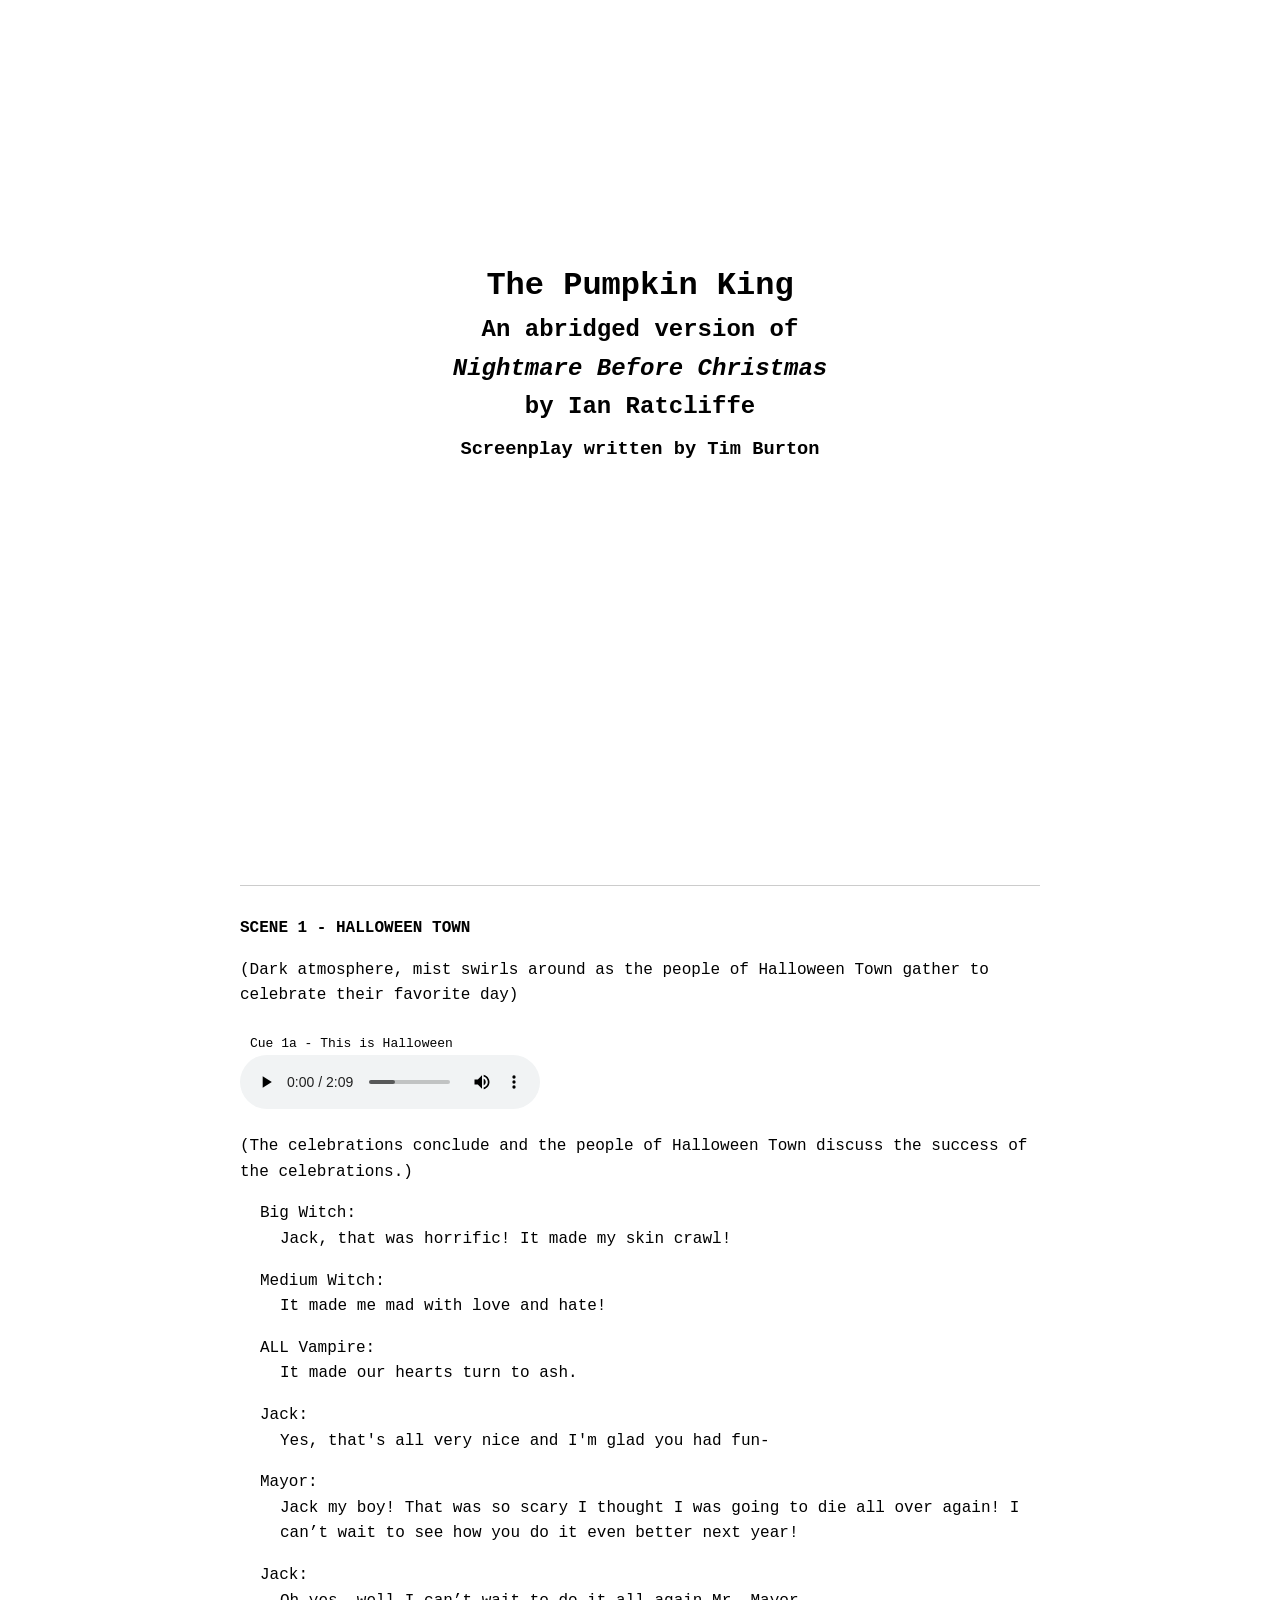
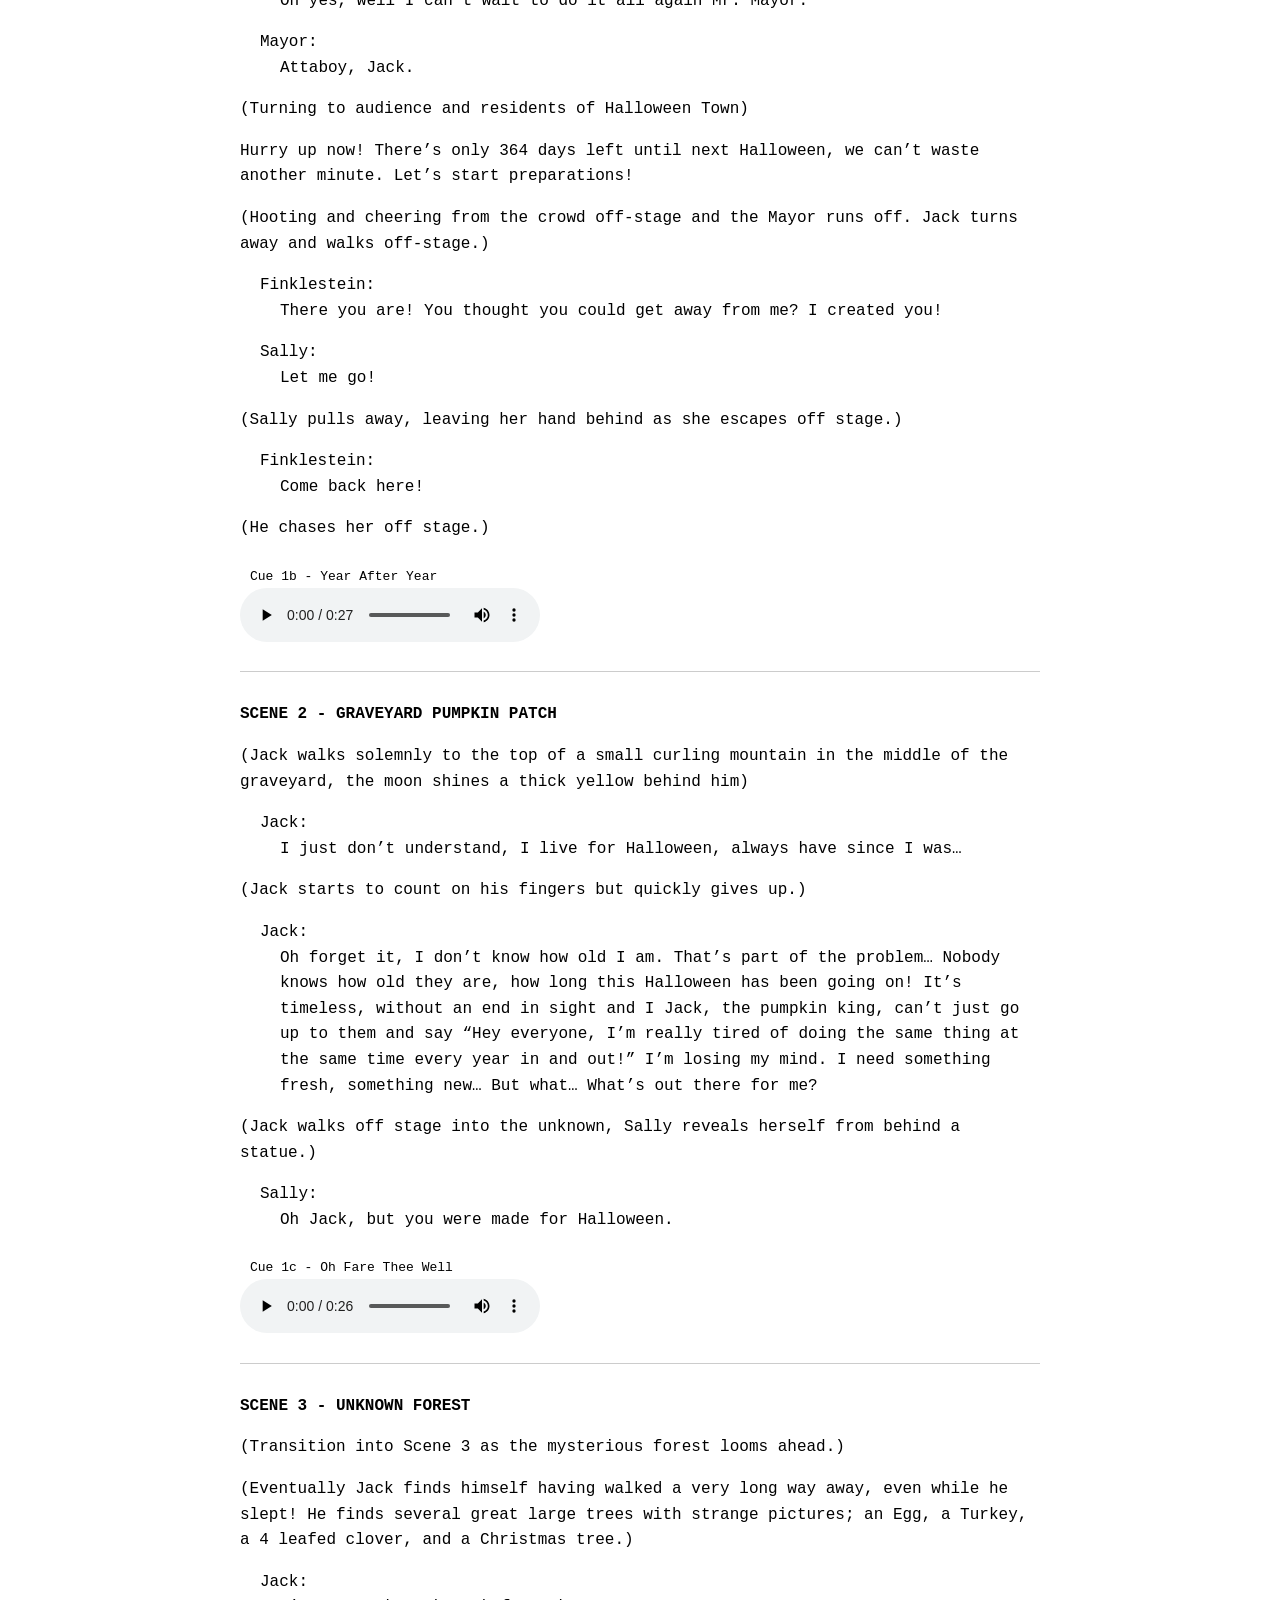
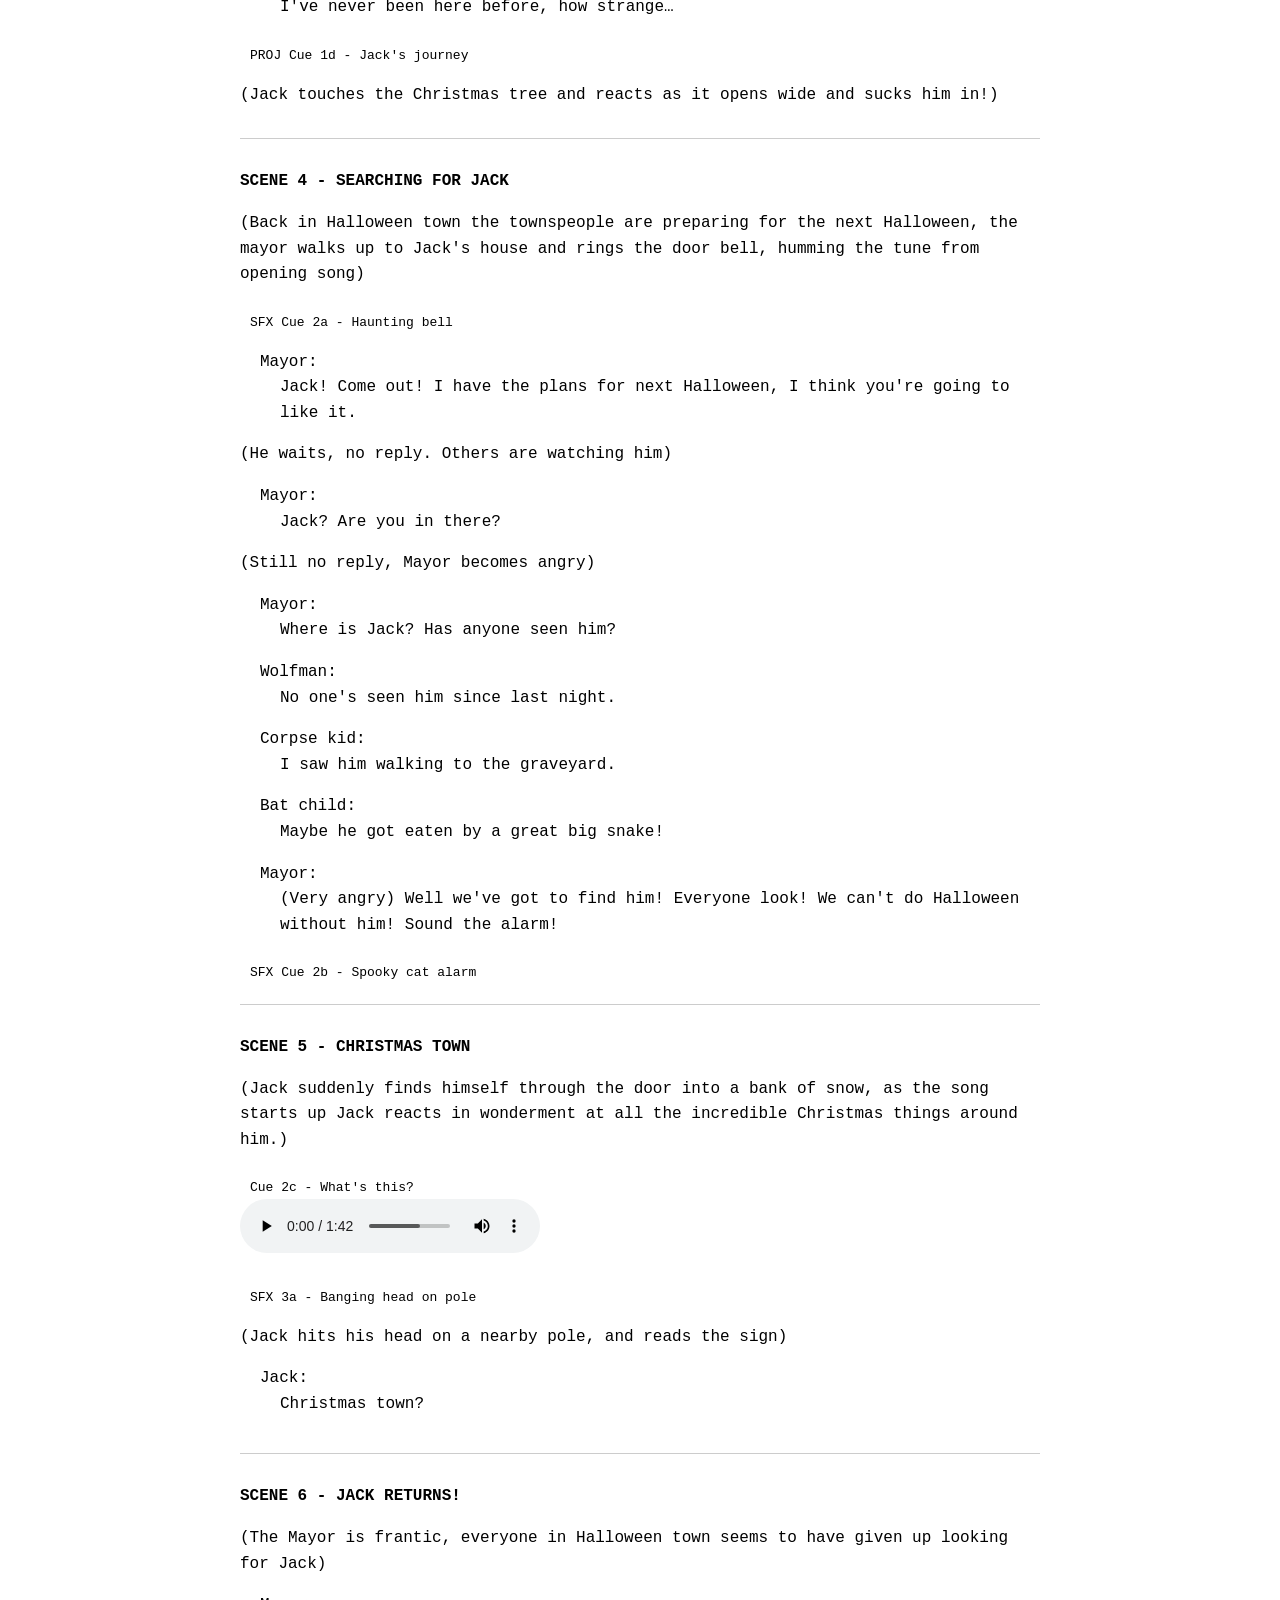
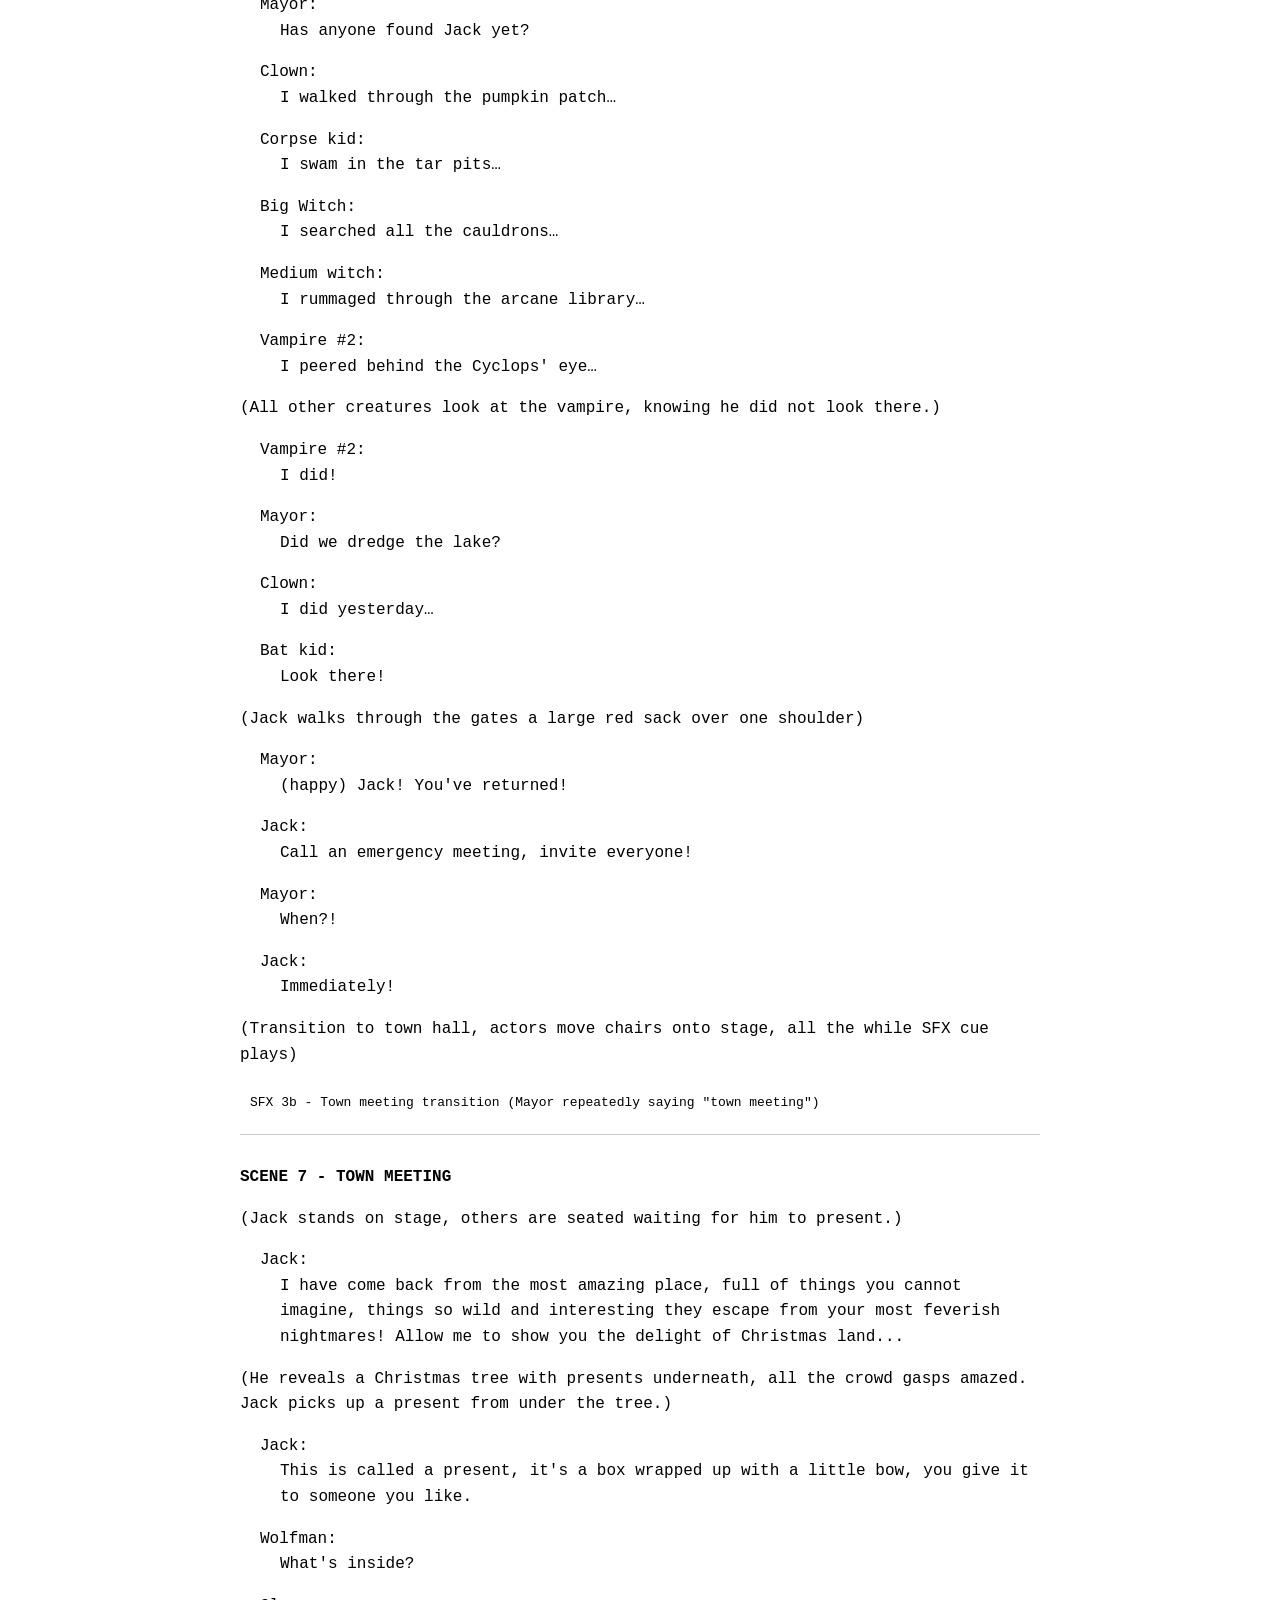
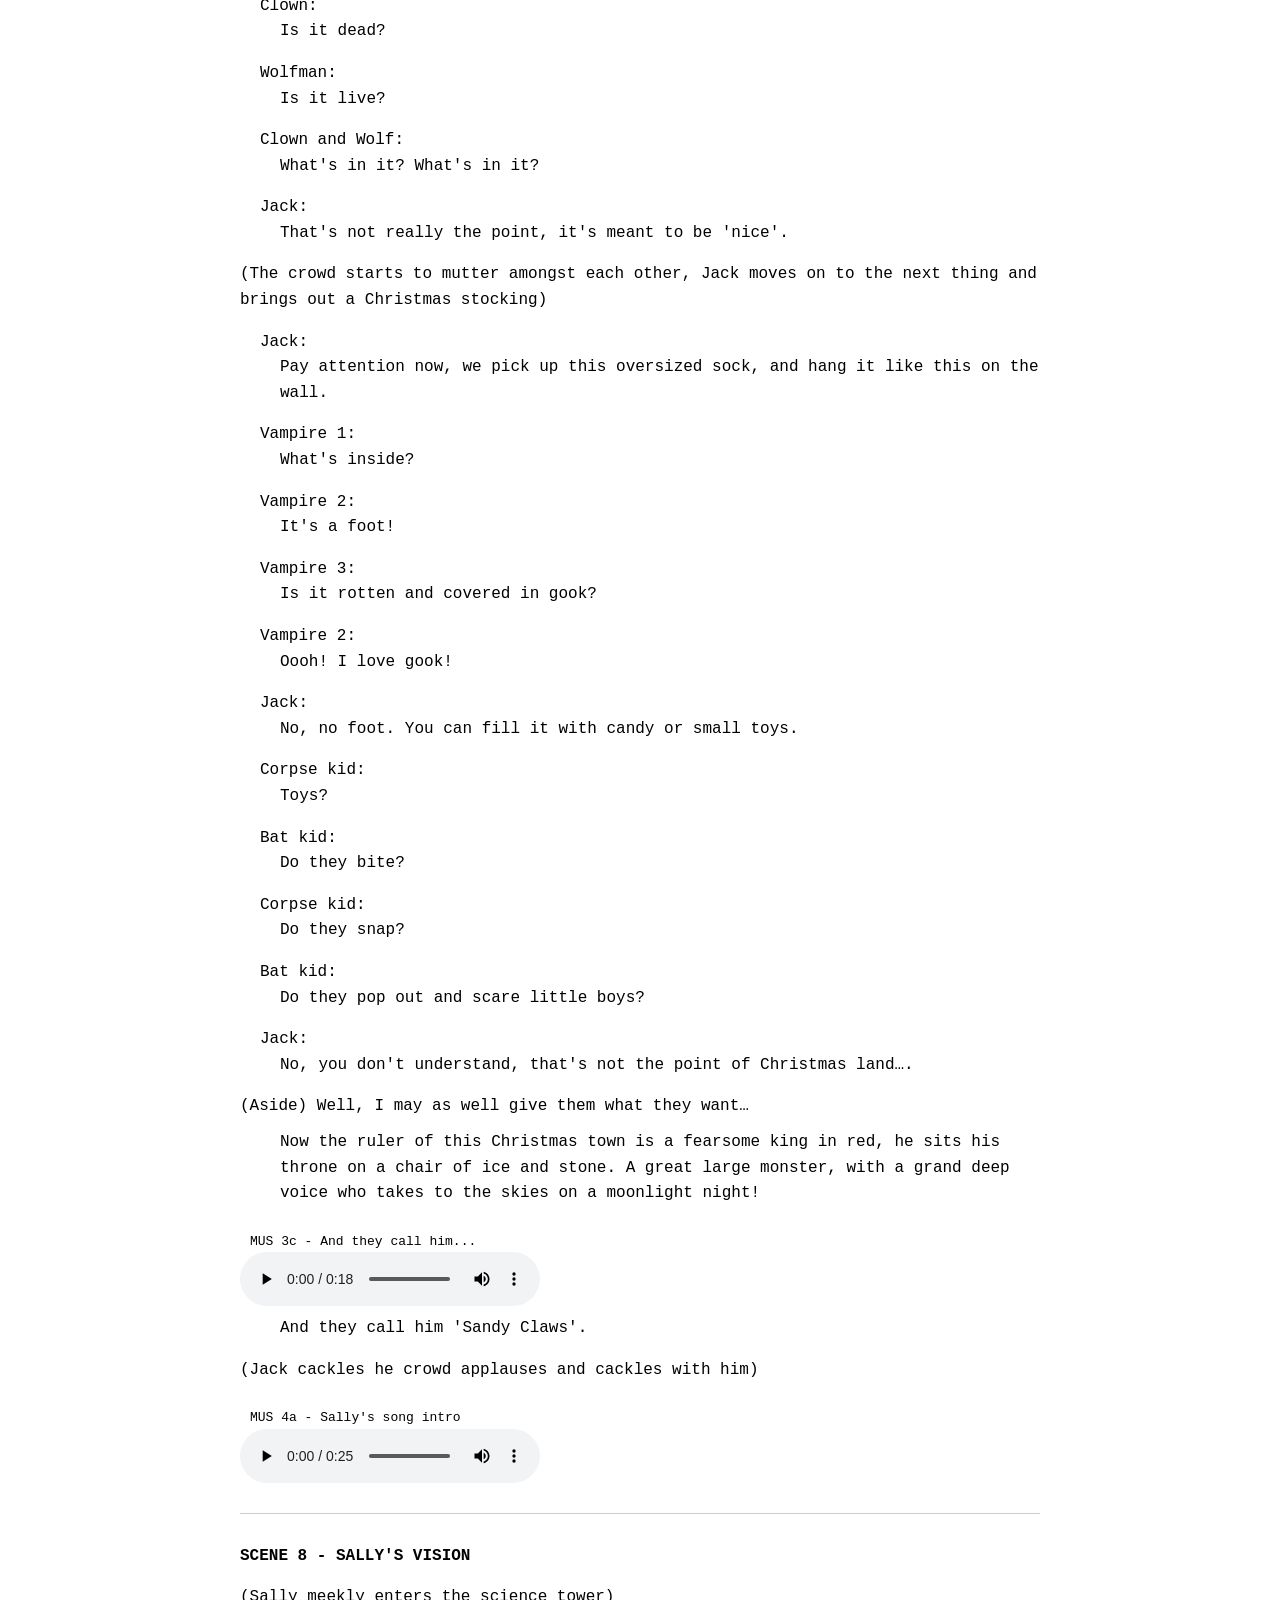
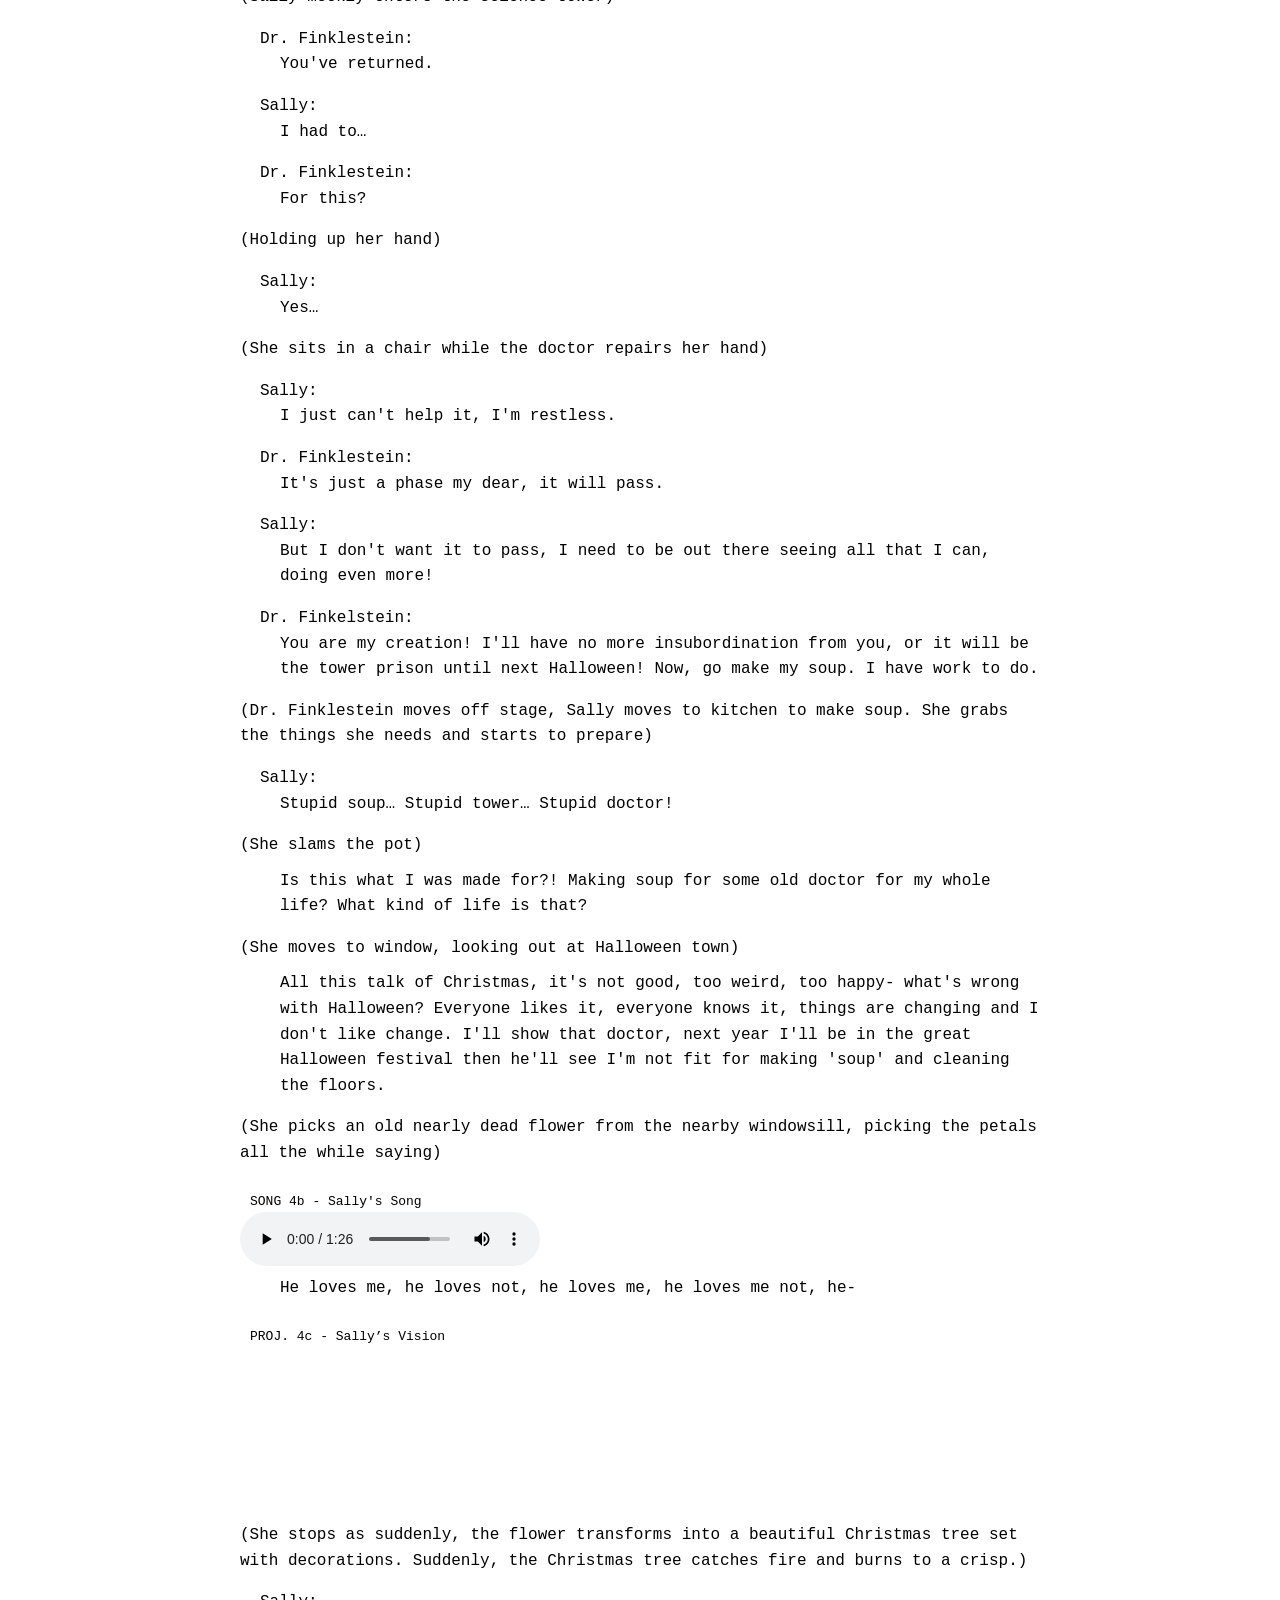
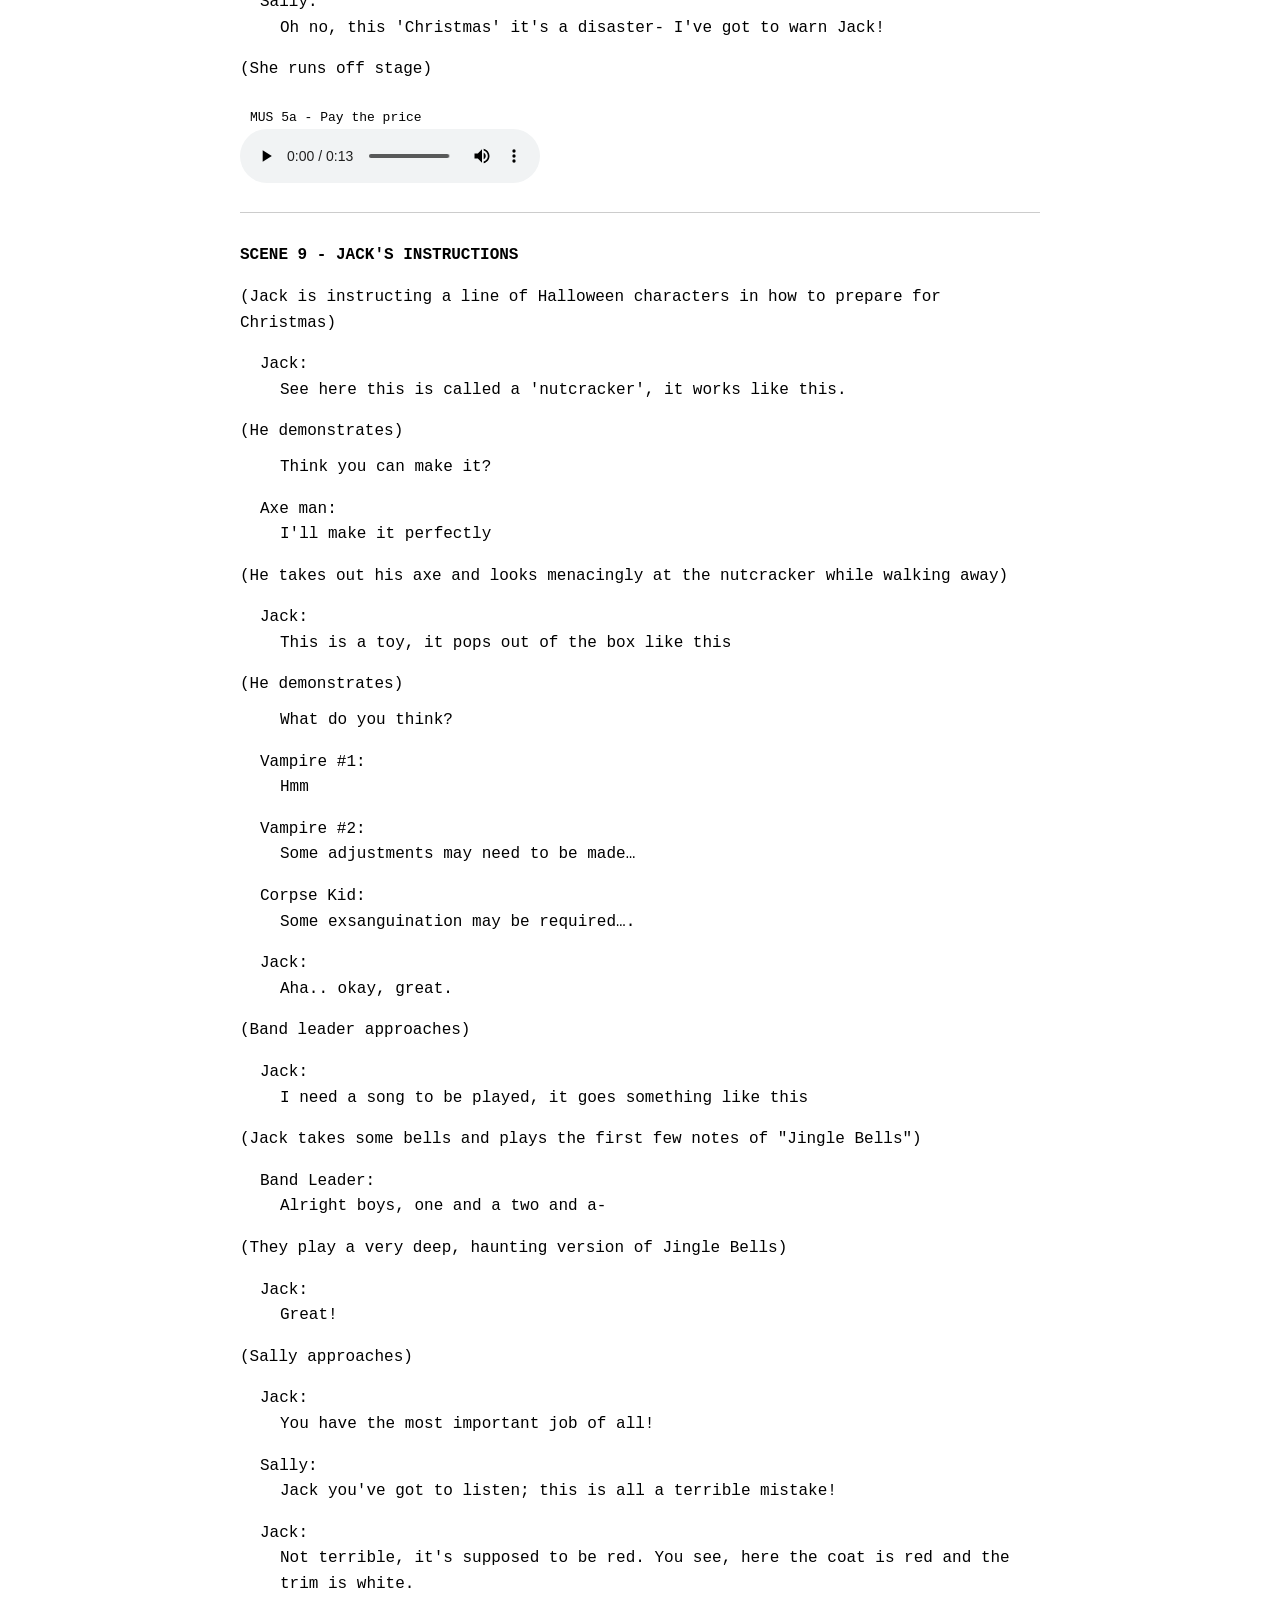
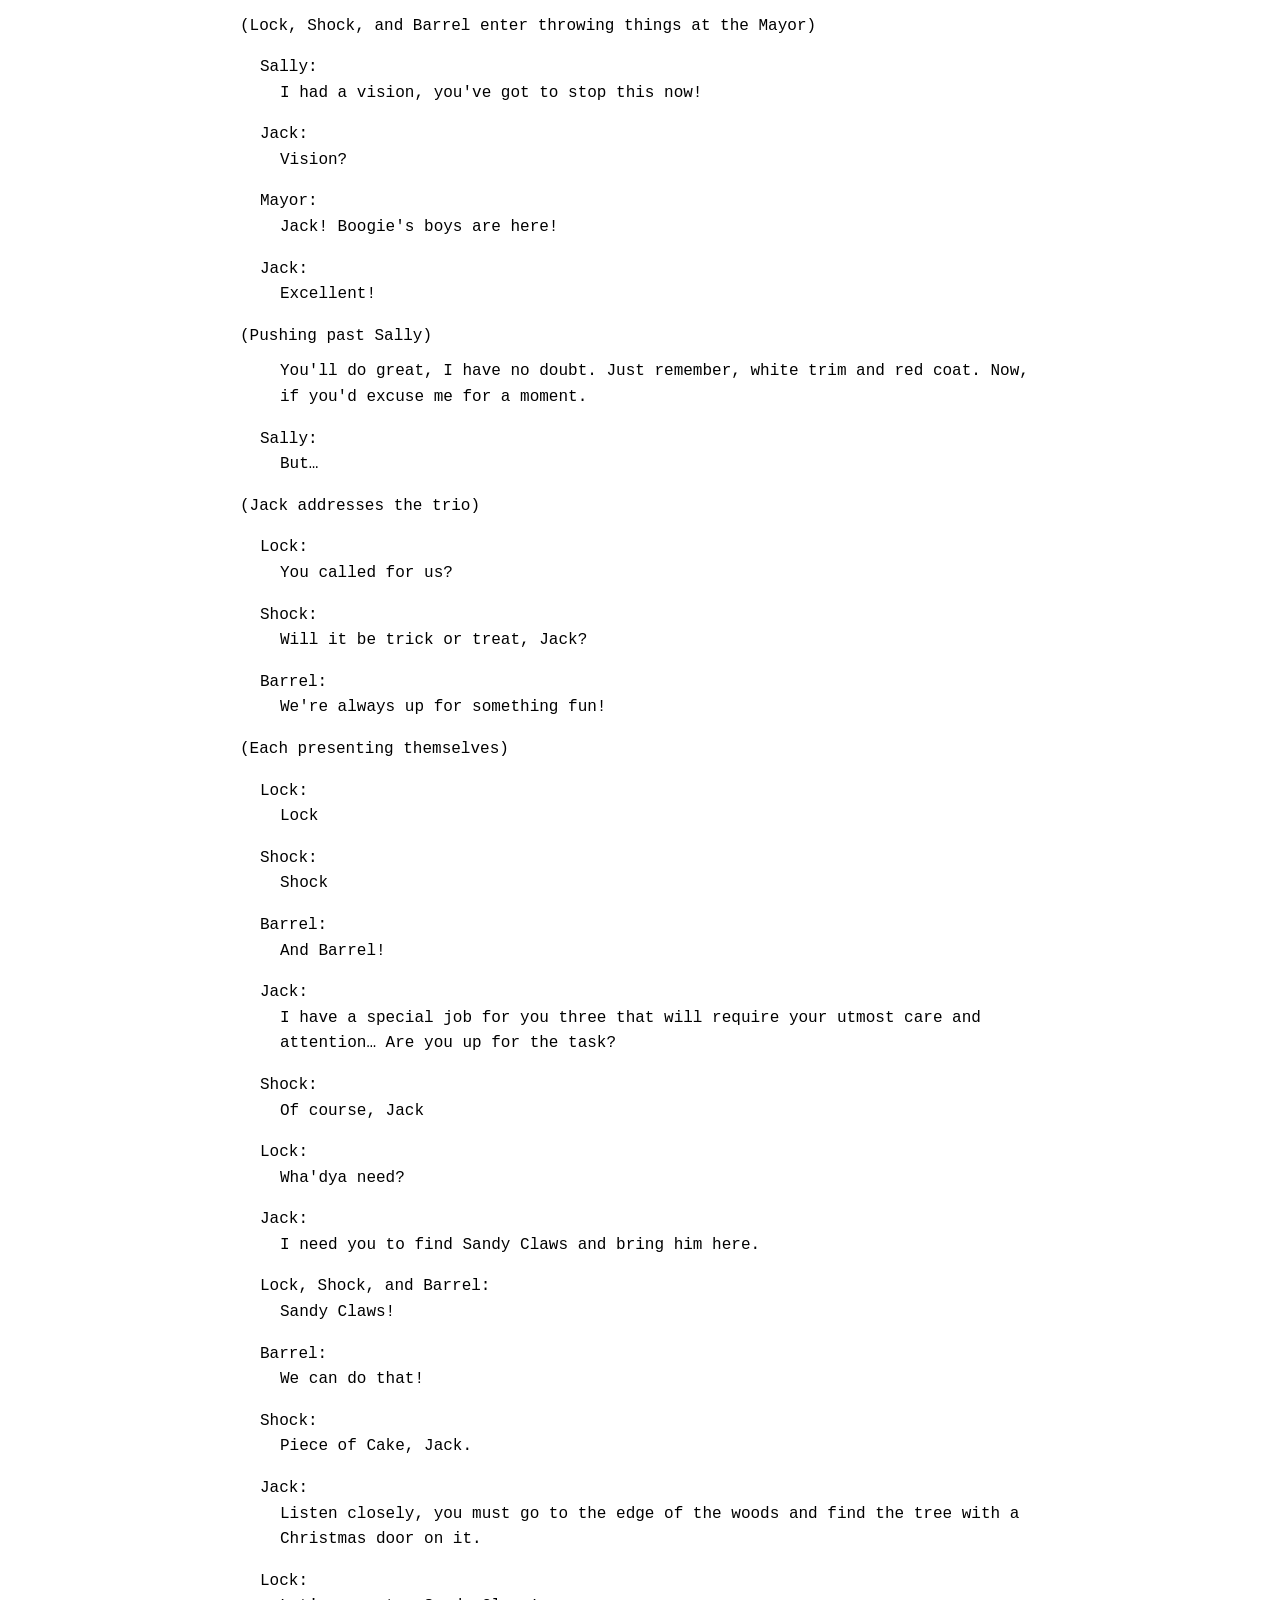
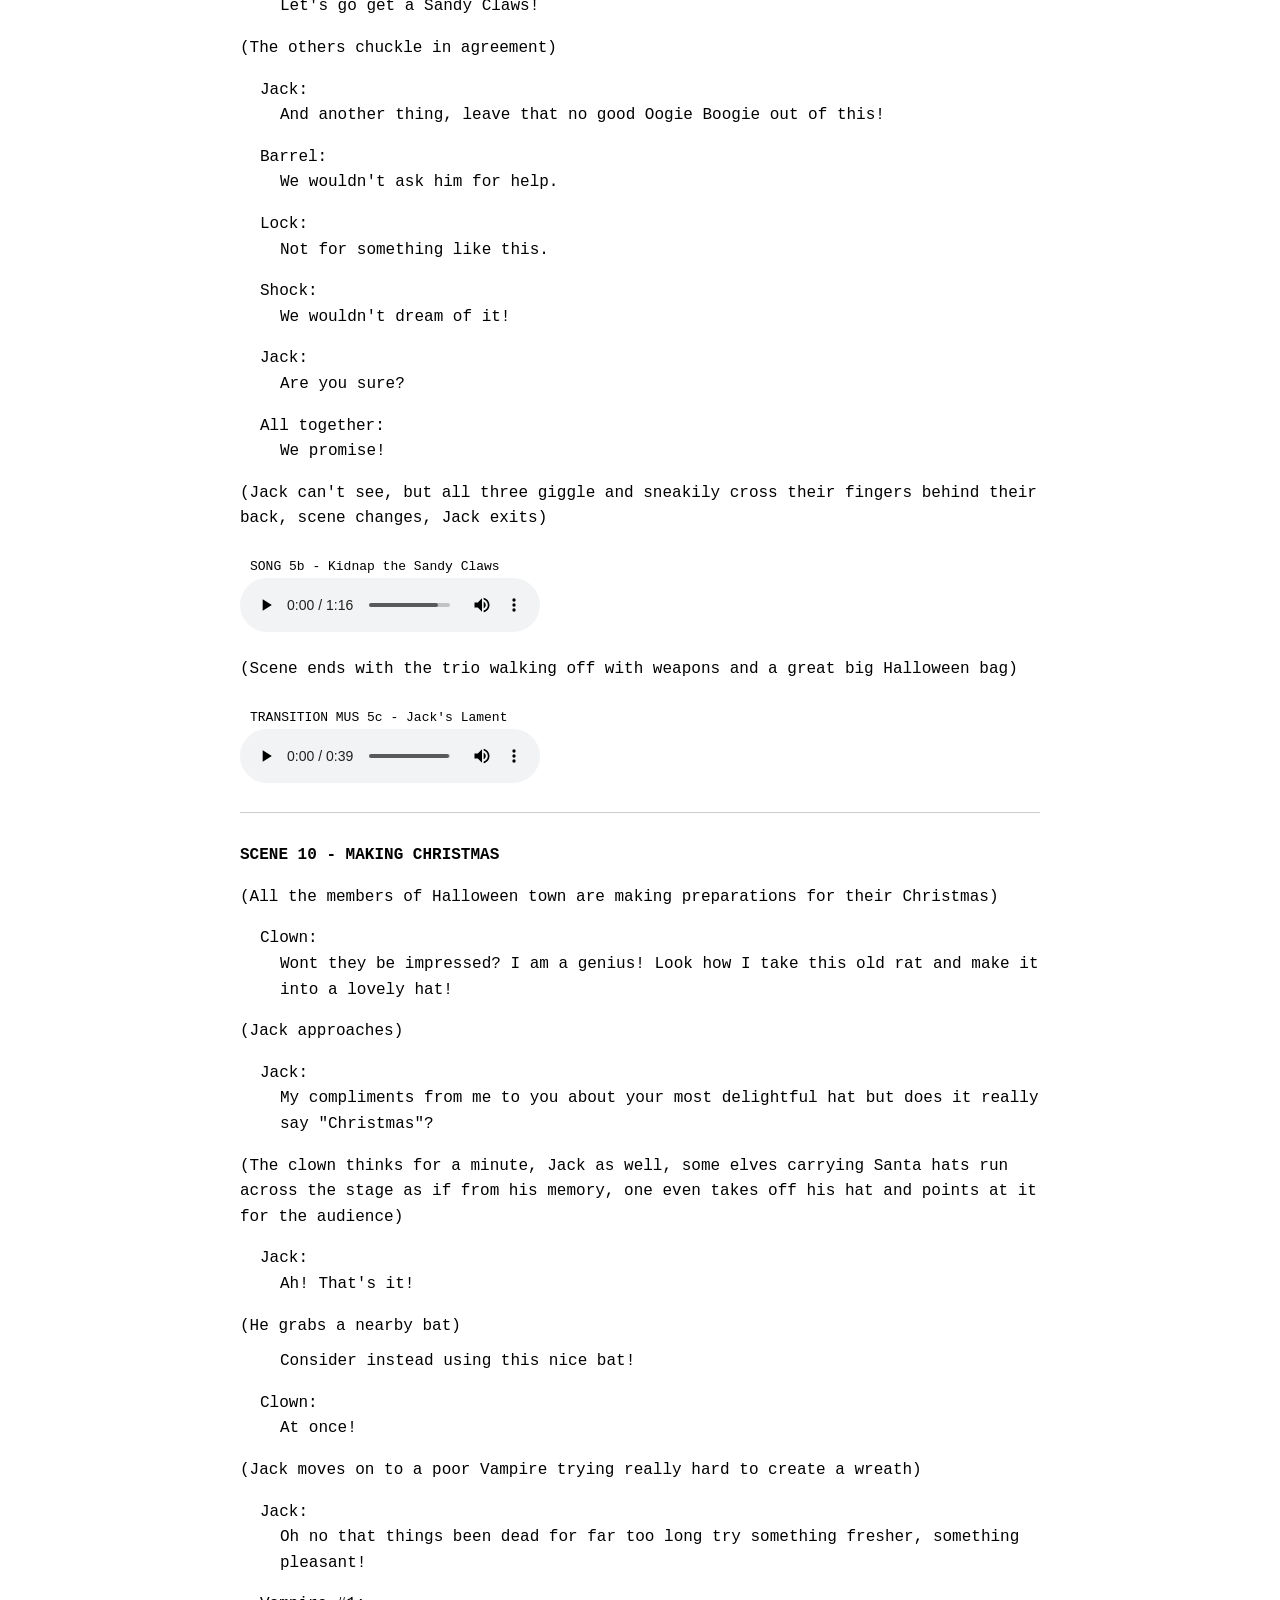
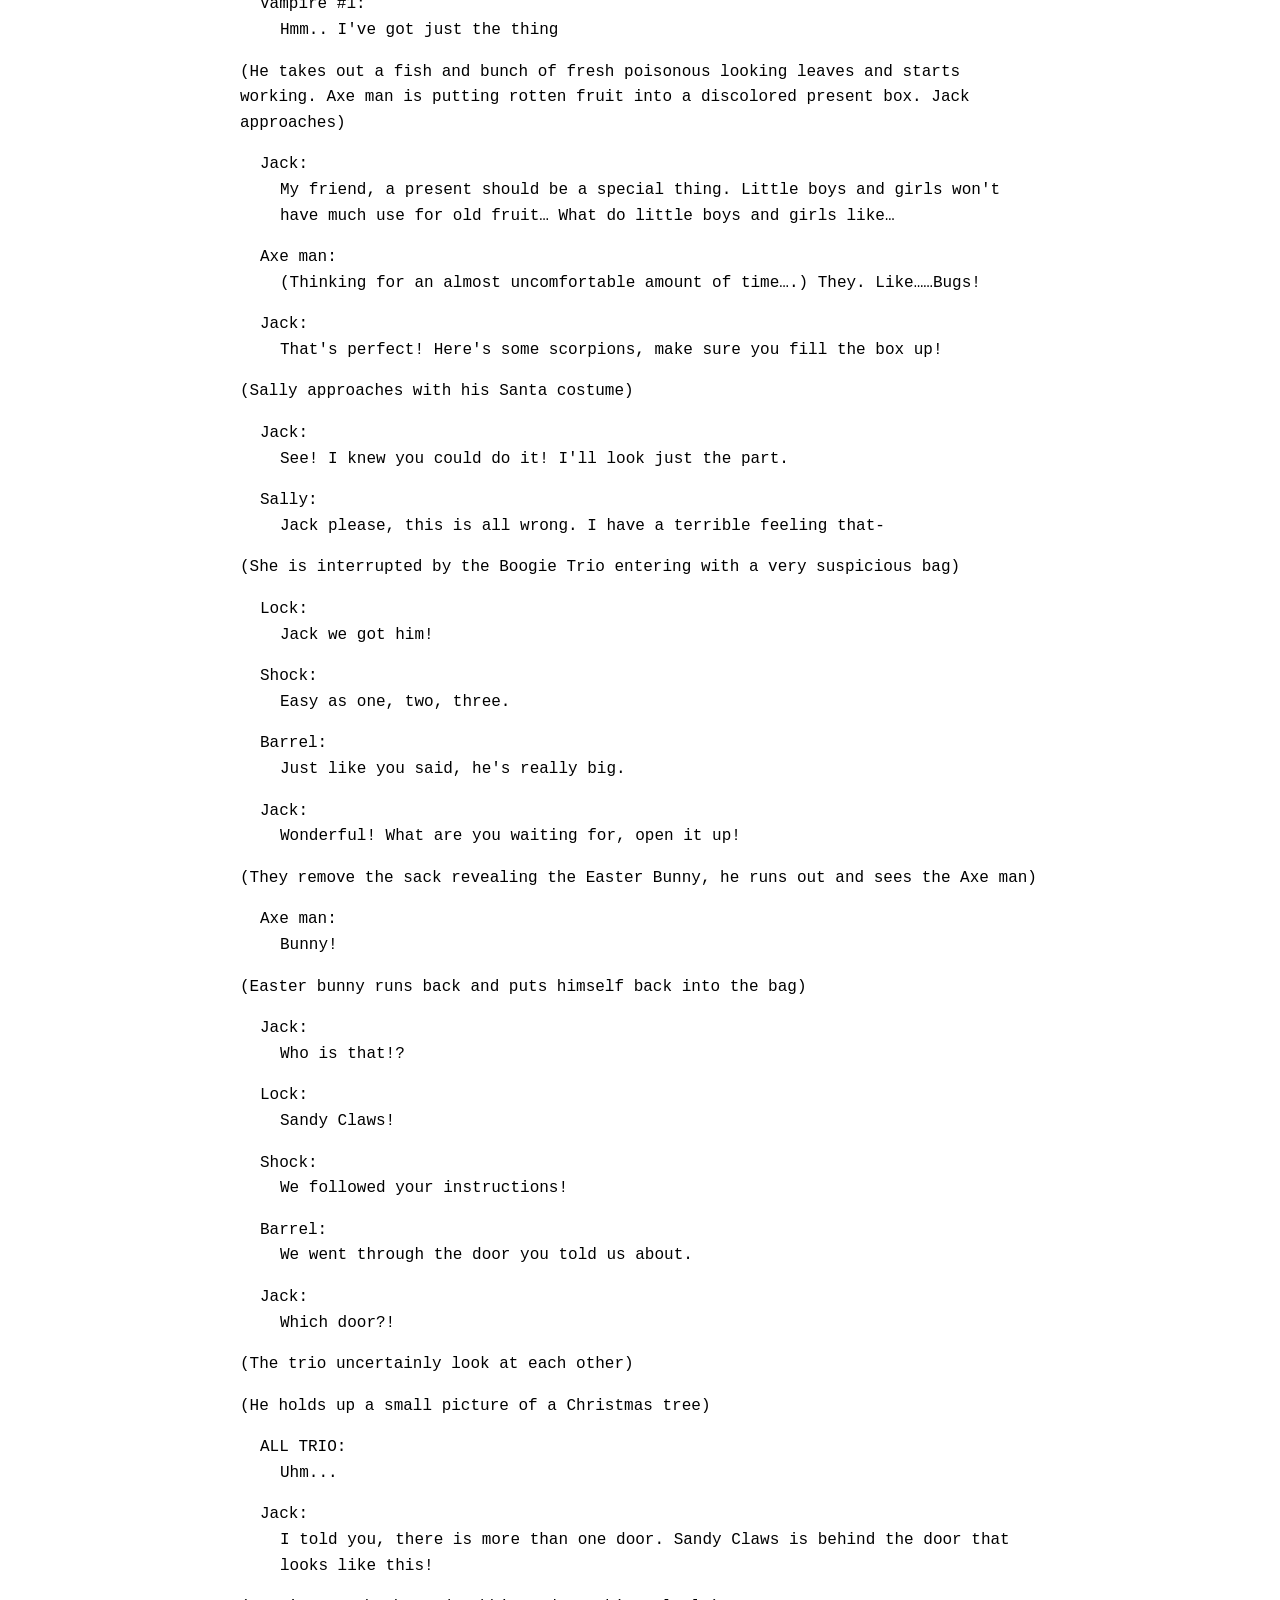
==== commit 61c84a84: "Add files via upload" ====
--- a/halloween/index.html
+++ b/halloween/index.html
@@ -326,7 +326,10 @@
 </audio>
         <p class="dialogue">He loves me, he loves not, he loves me, he loves me not, he-</p>
         <!--VIDEO-->
-        <p style="font-size: small; margin-top: 25px; margin-left: 10px; margin-bottom: -0px">PROJ/MUS 4c - Sally's Vision</p>
+<p style="font-size: small; margin-top: 25px; margin-left: 10px; margin-bottom: -0px">PROJ. 4c - Sally’s Vision</p>
+<div class="video-container">
+    <iframe src="https://www.youtube.com/embed/J1sgTytXLRk?start=3" title="Sally's Vision" frameborder="0" allow="accelerometer; autoplay; clipboard-write; encrypted-media; gyroscope; picture-in-picture; web-share" allowfullscreen></iframe>
+</div>
         <p class="action">(She stops as suddenly, the flower transforms into a beautiful Christmas tree set with decorations. Suddenly, the Christmas tree catches fire and burns to a crisp.)</p>
         <p class="character">Sally:</p>
         <p class="dialogue">Oh no, this 'Christmas' it's a disaster- I've got to warn Jack!</p>
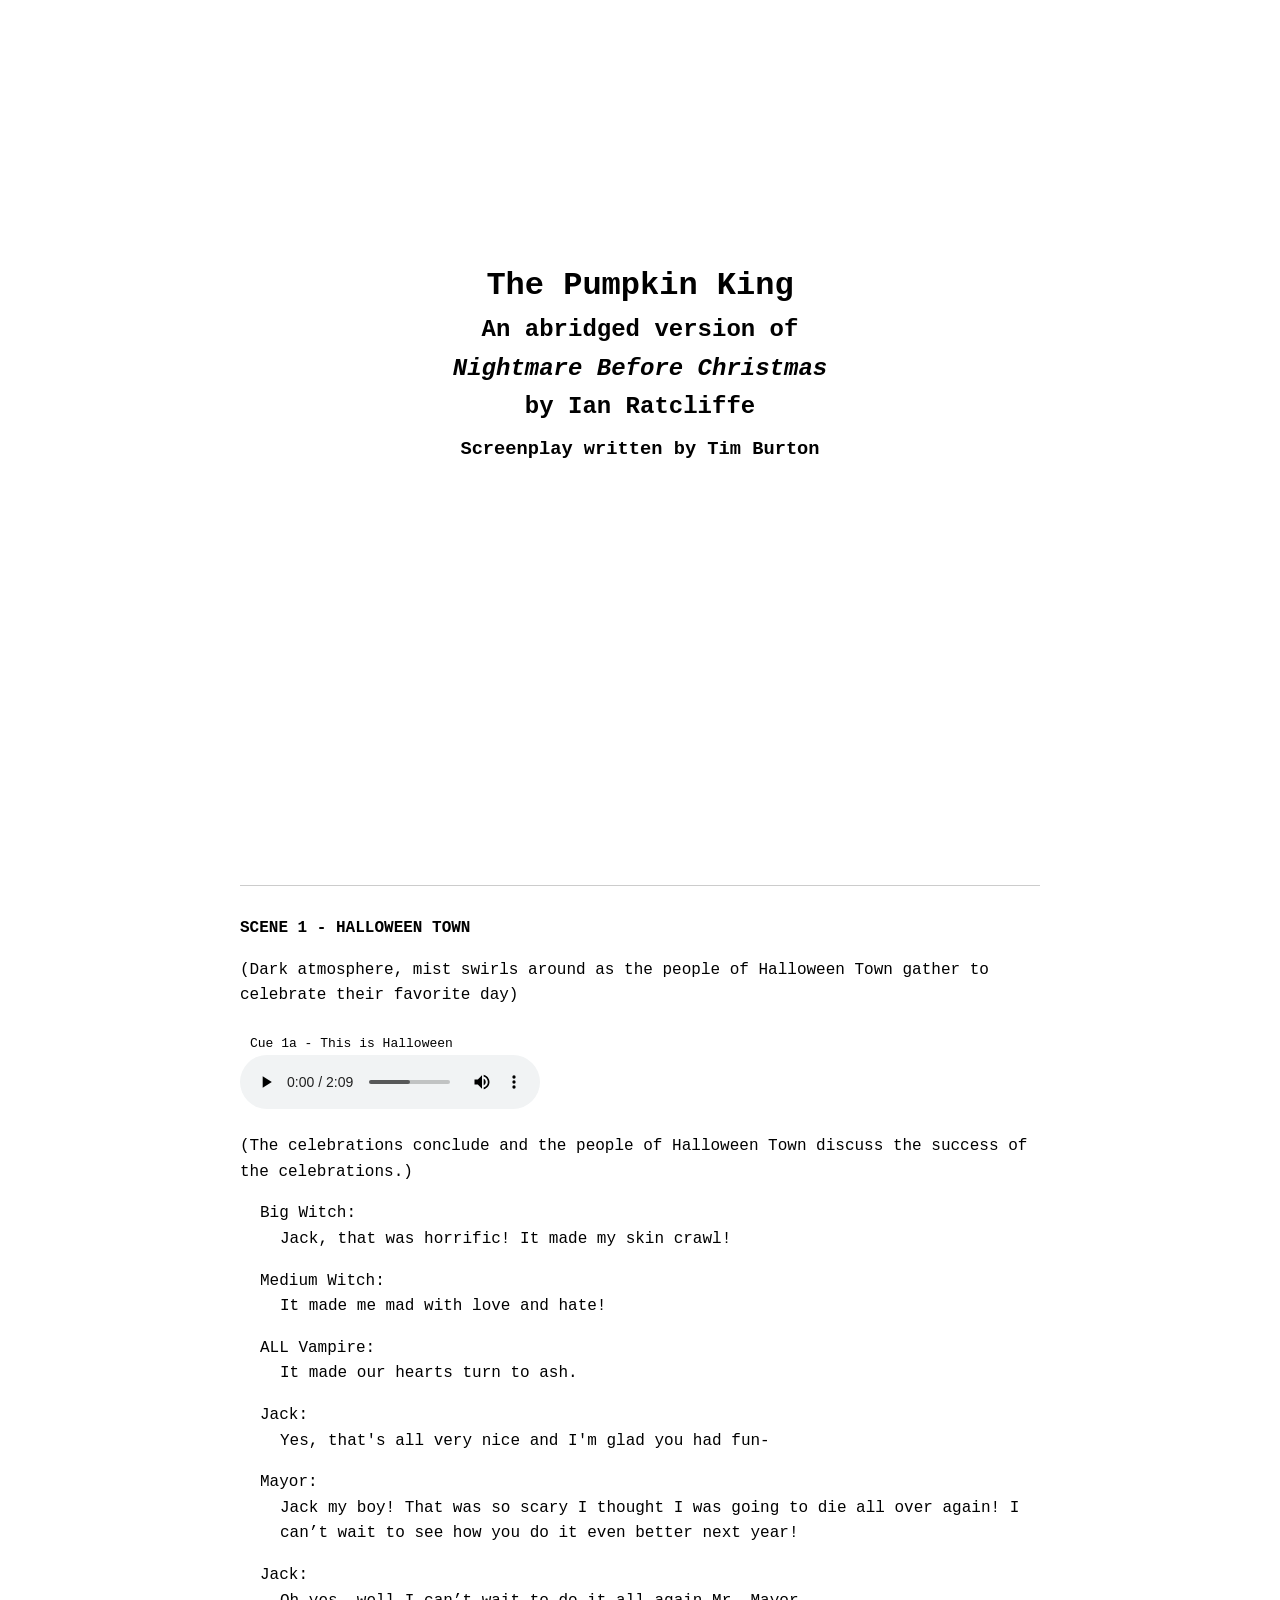
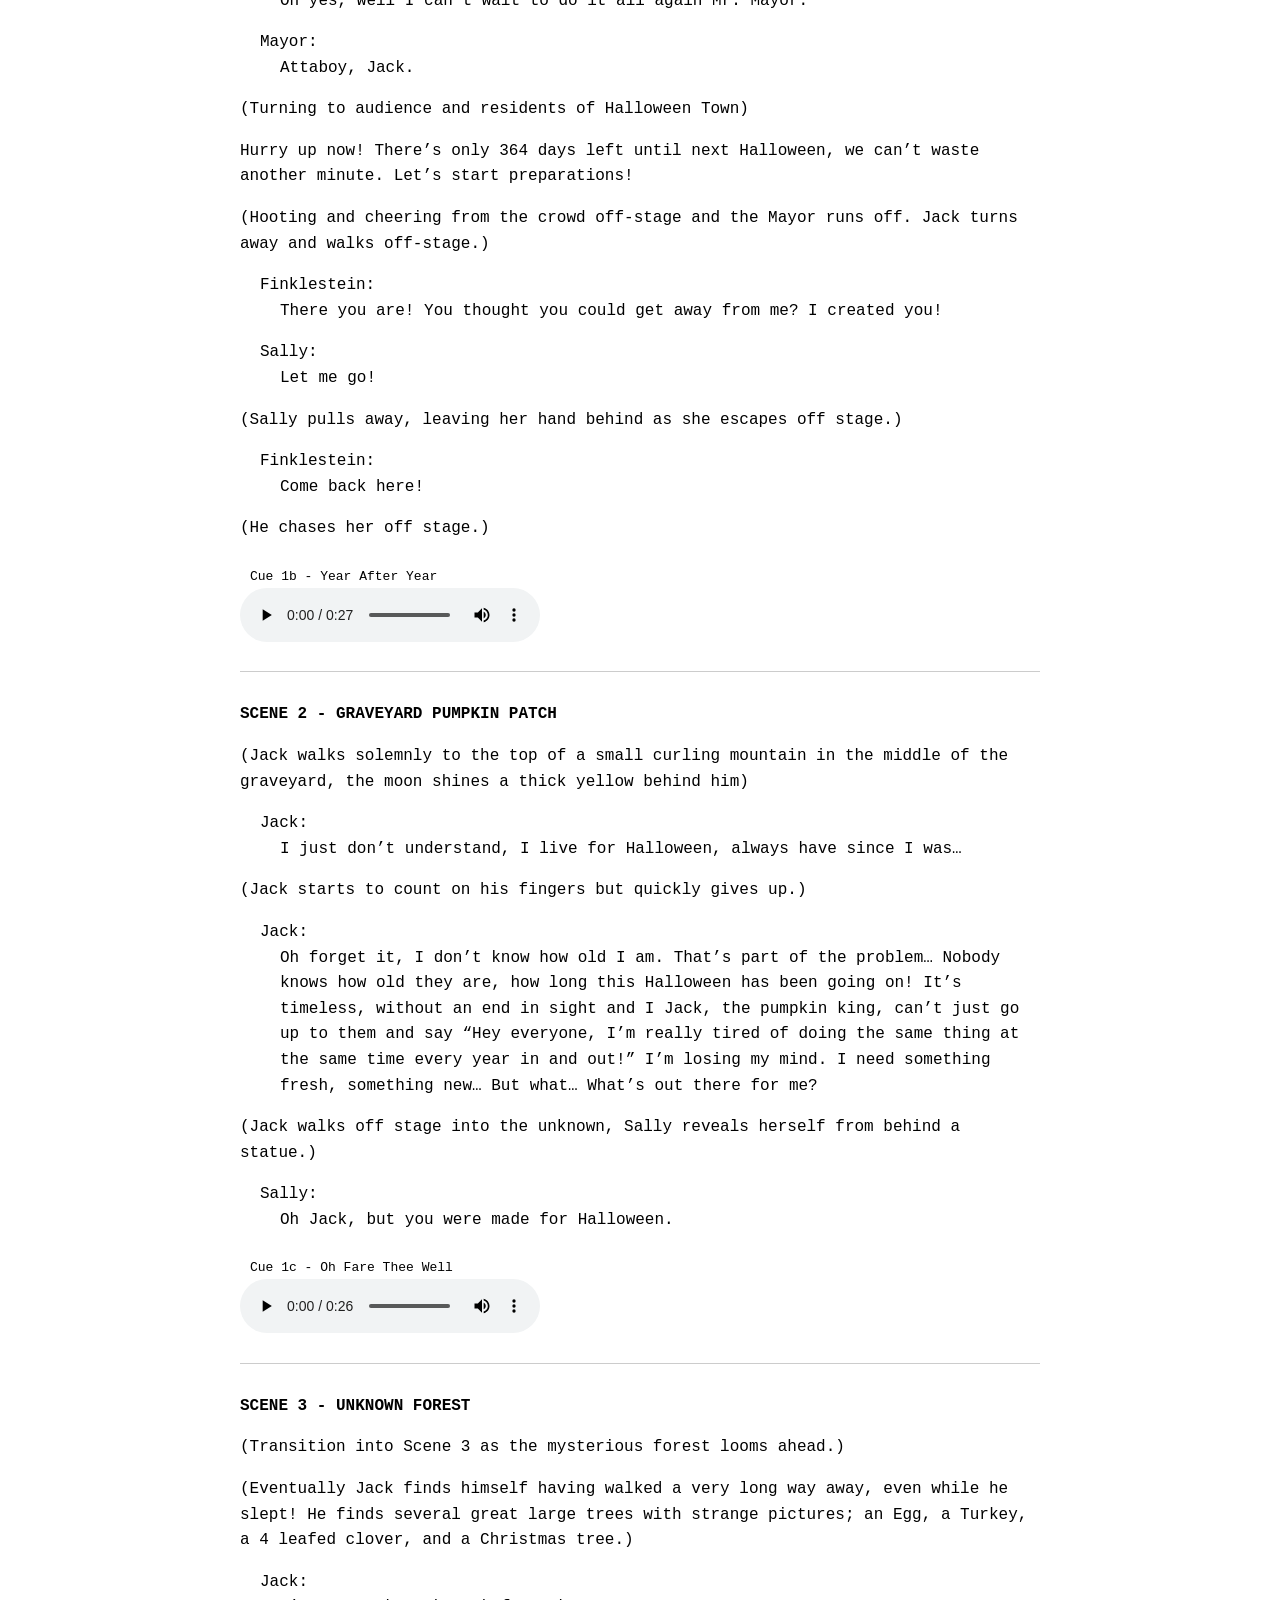
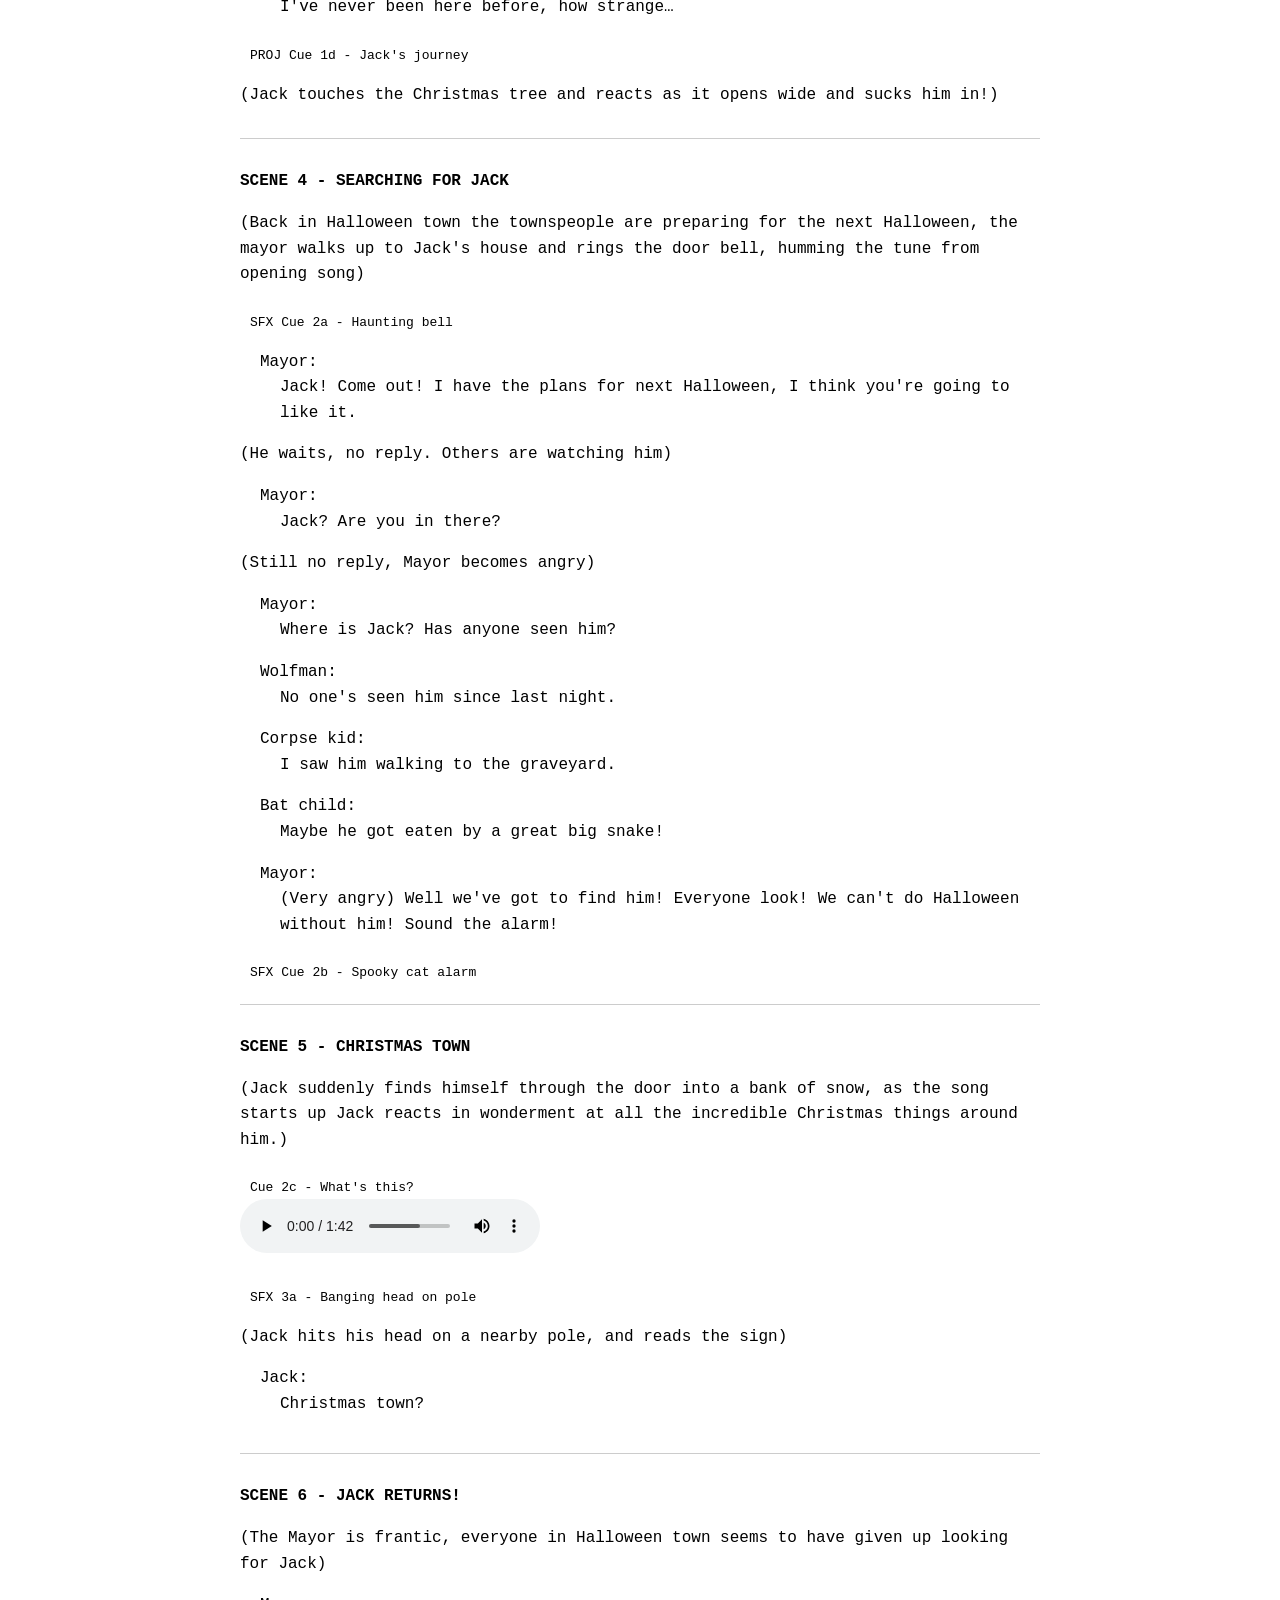
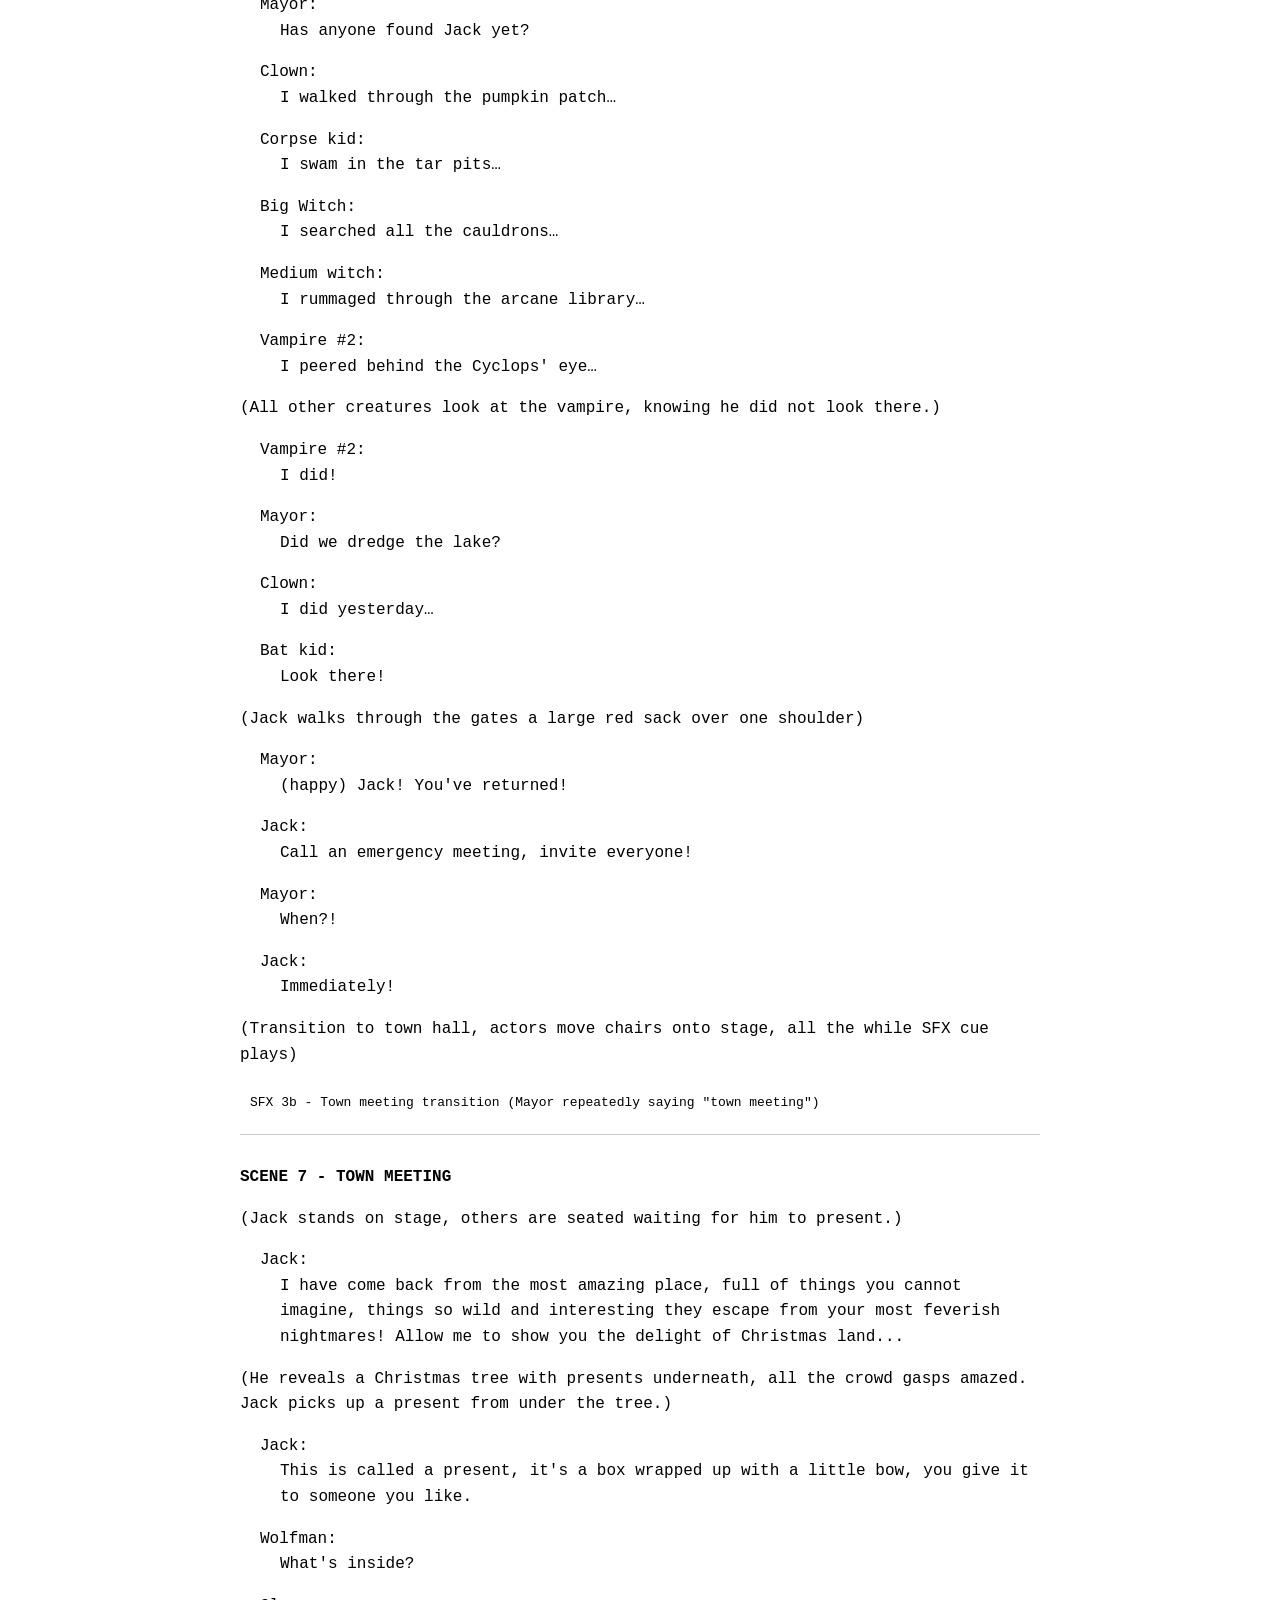
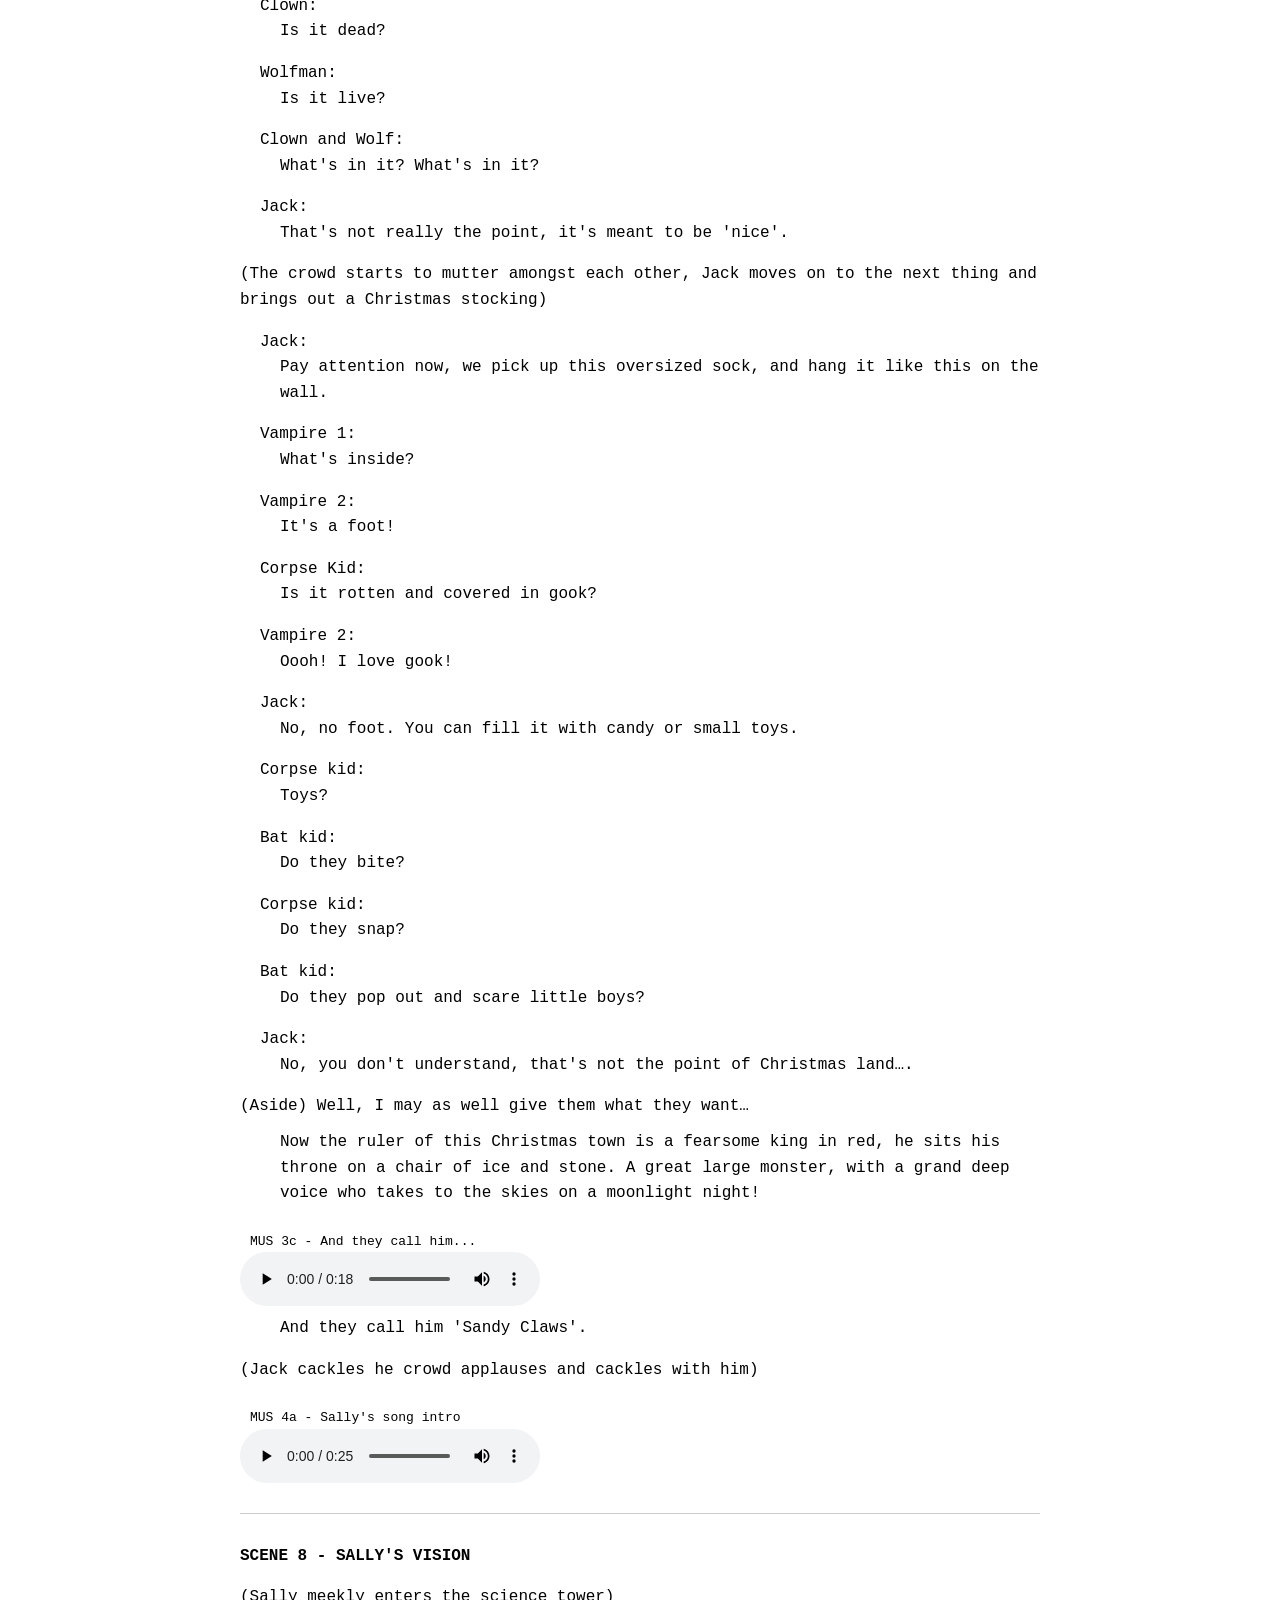
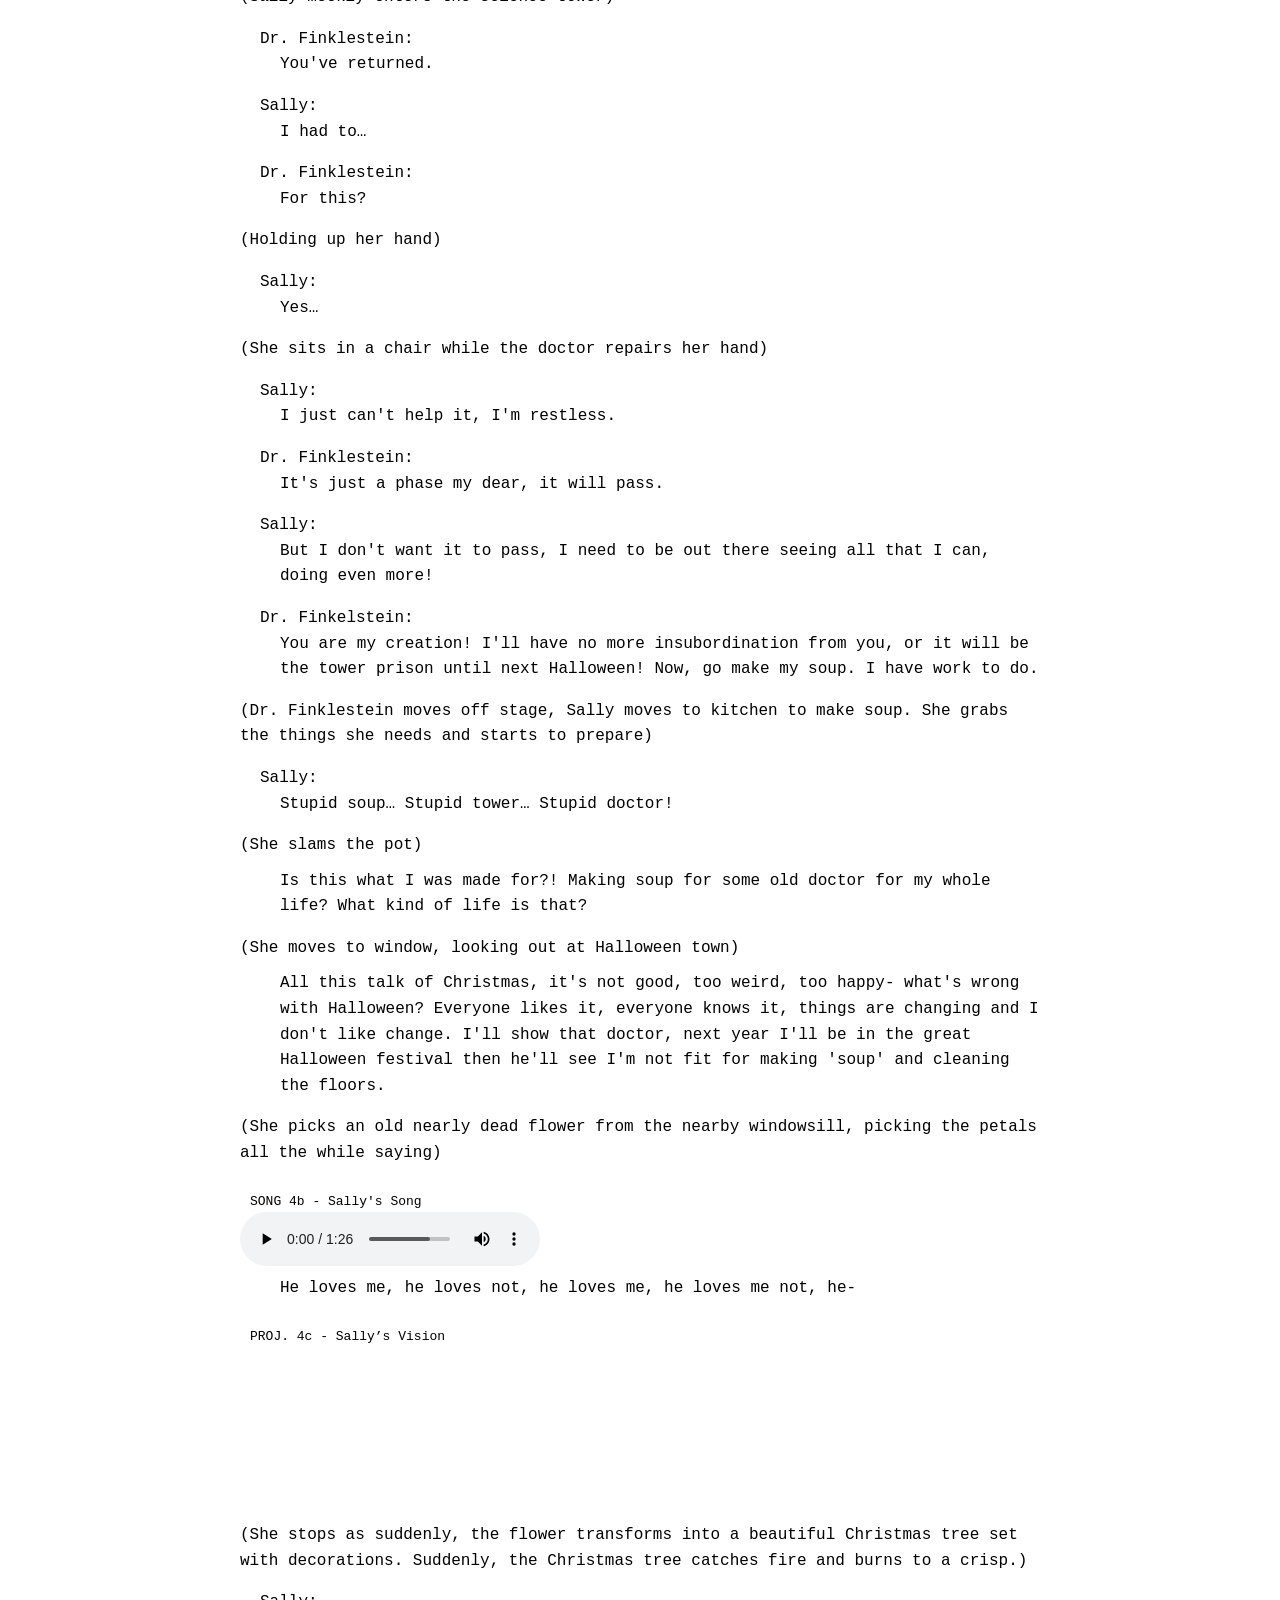
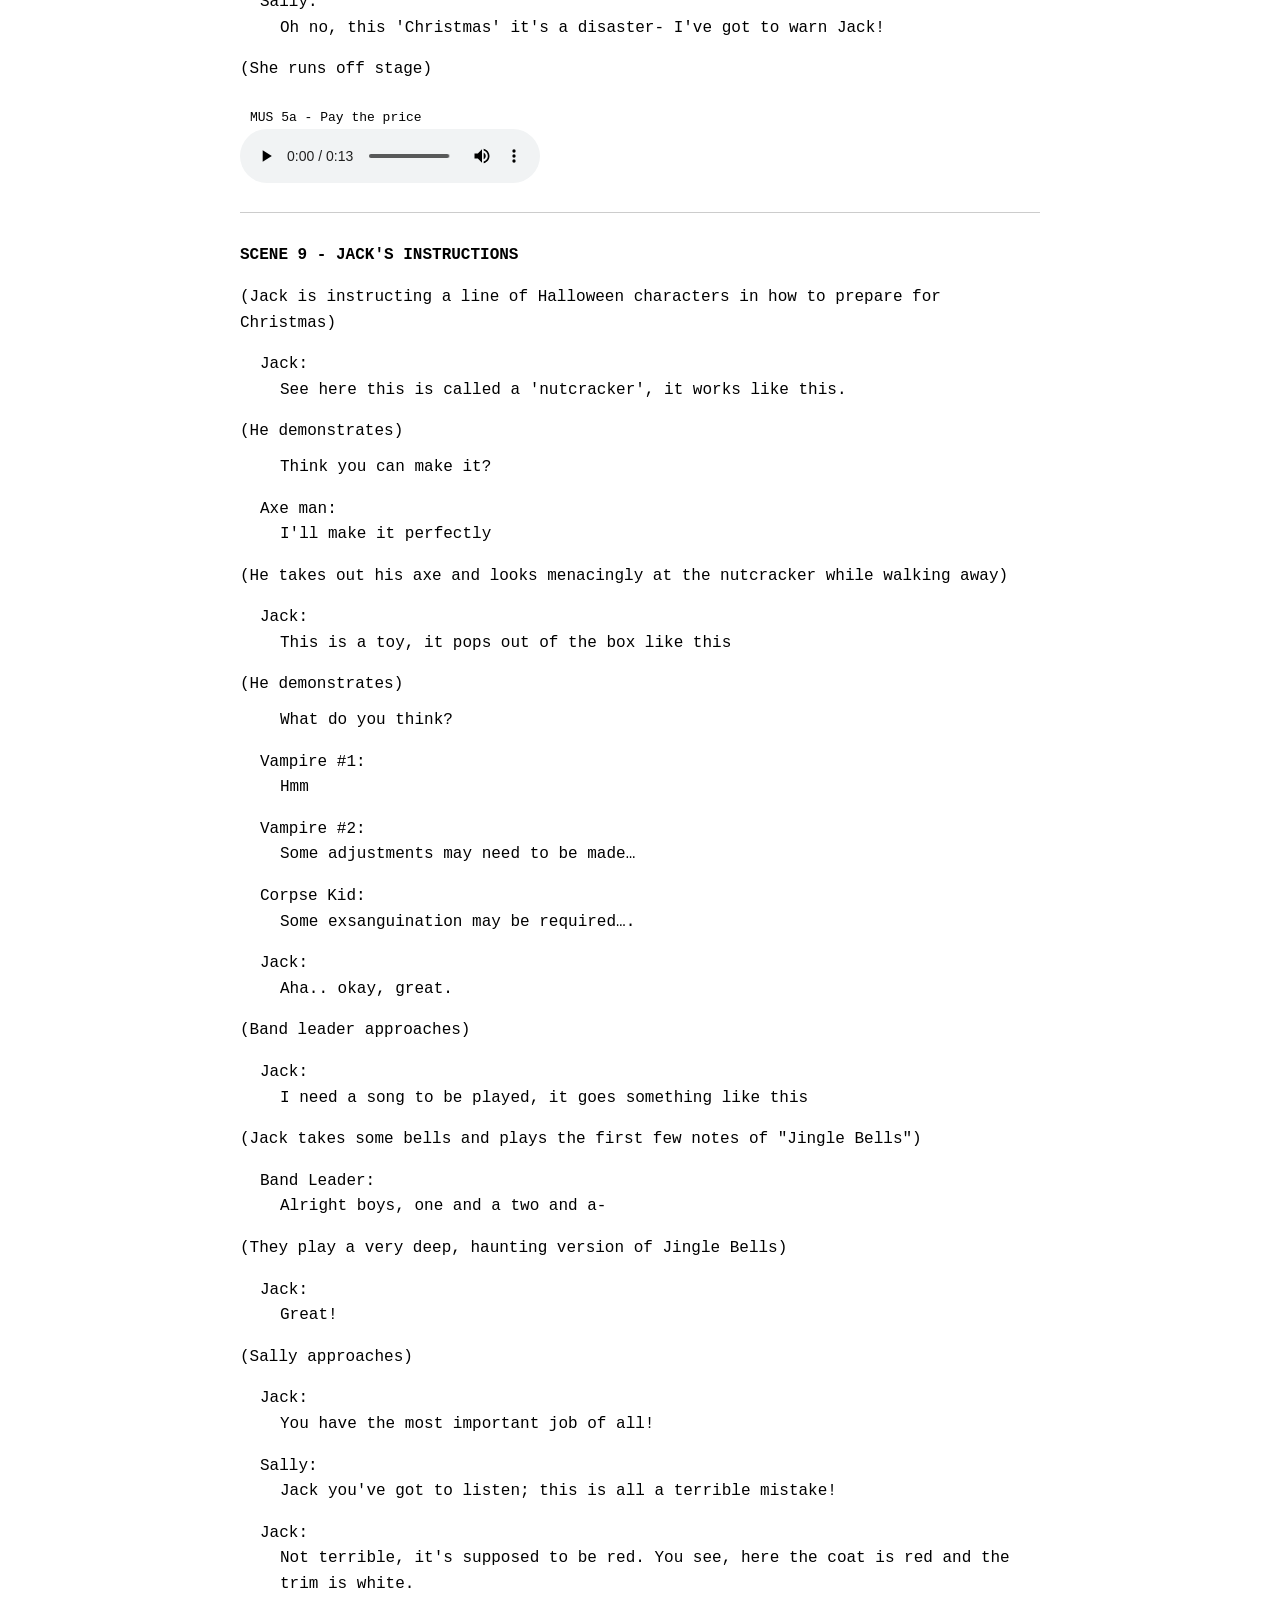
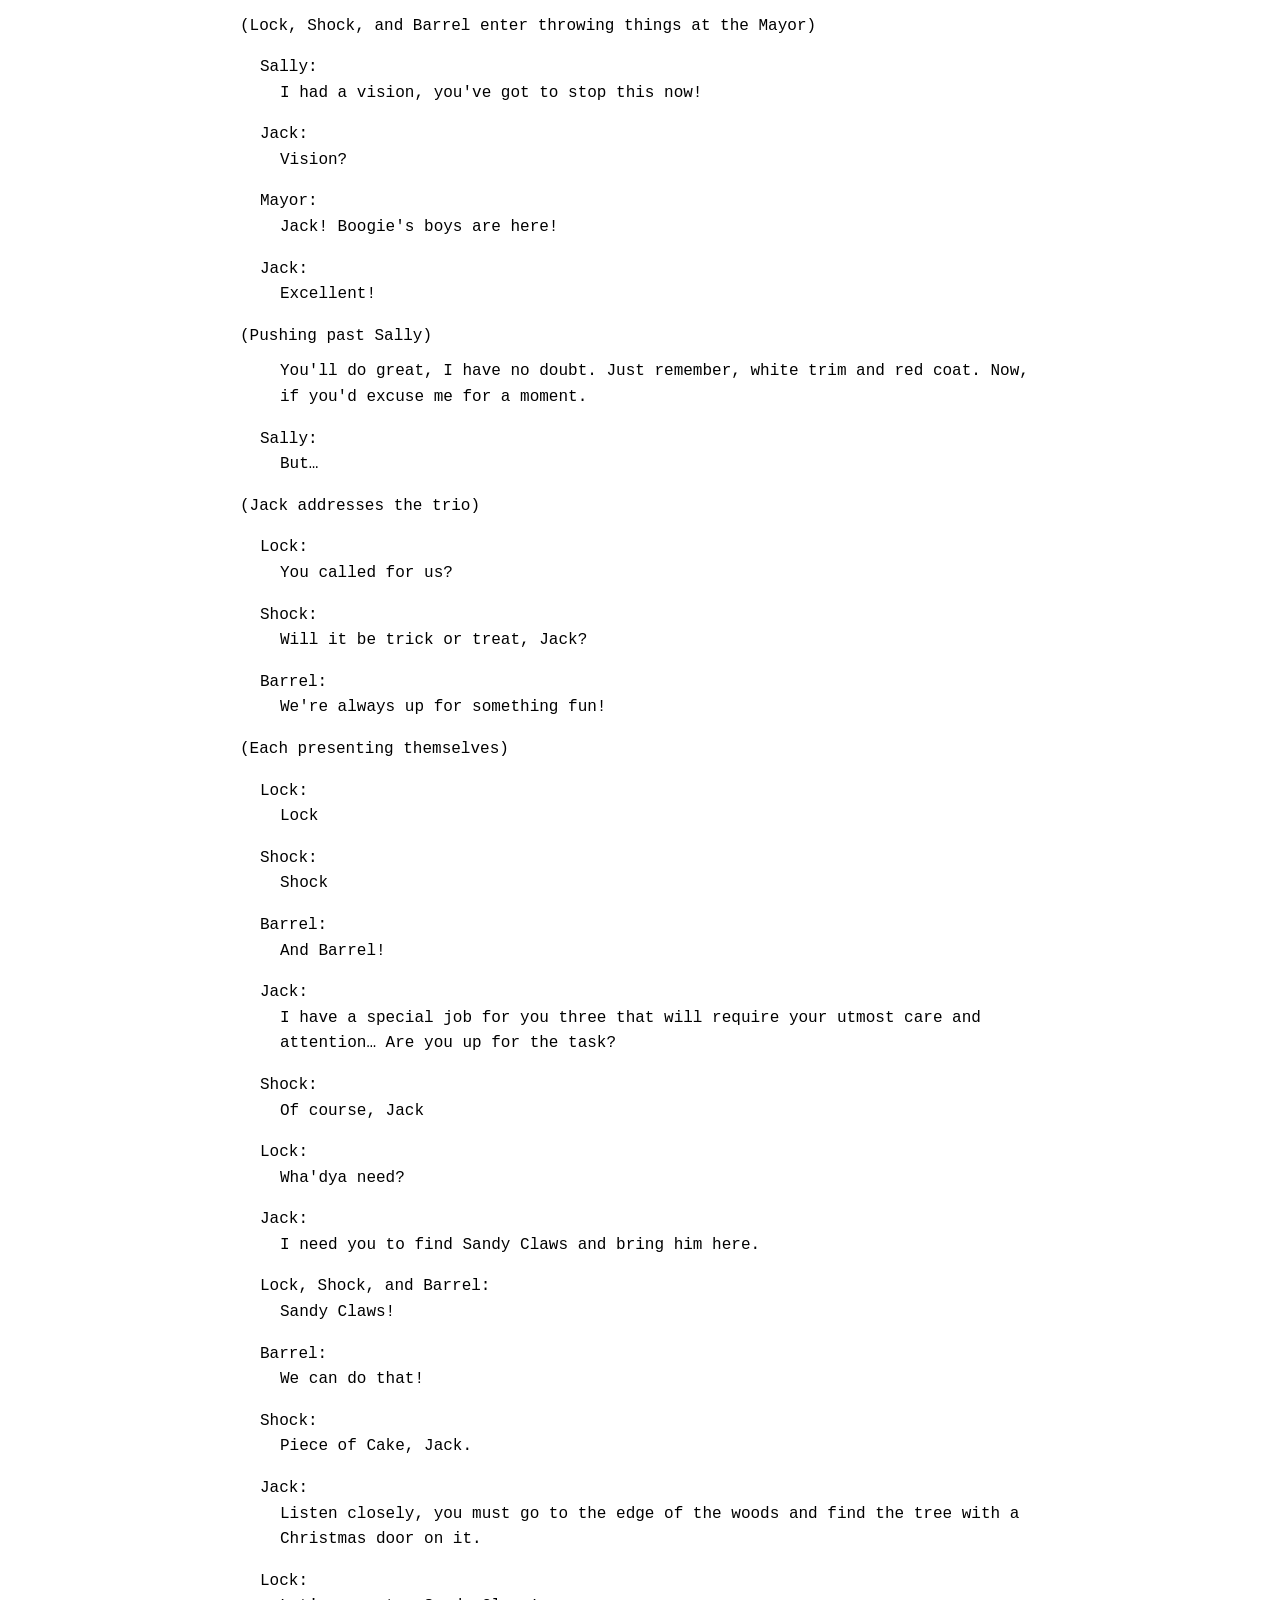
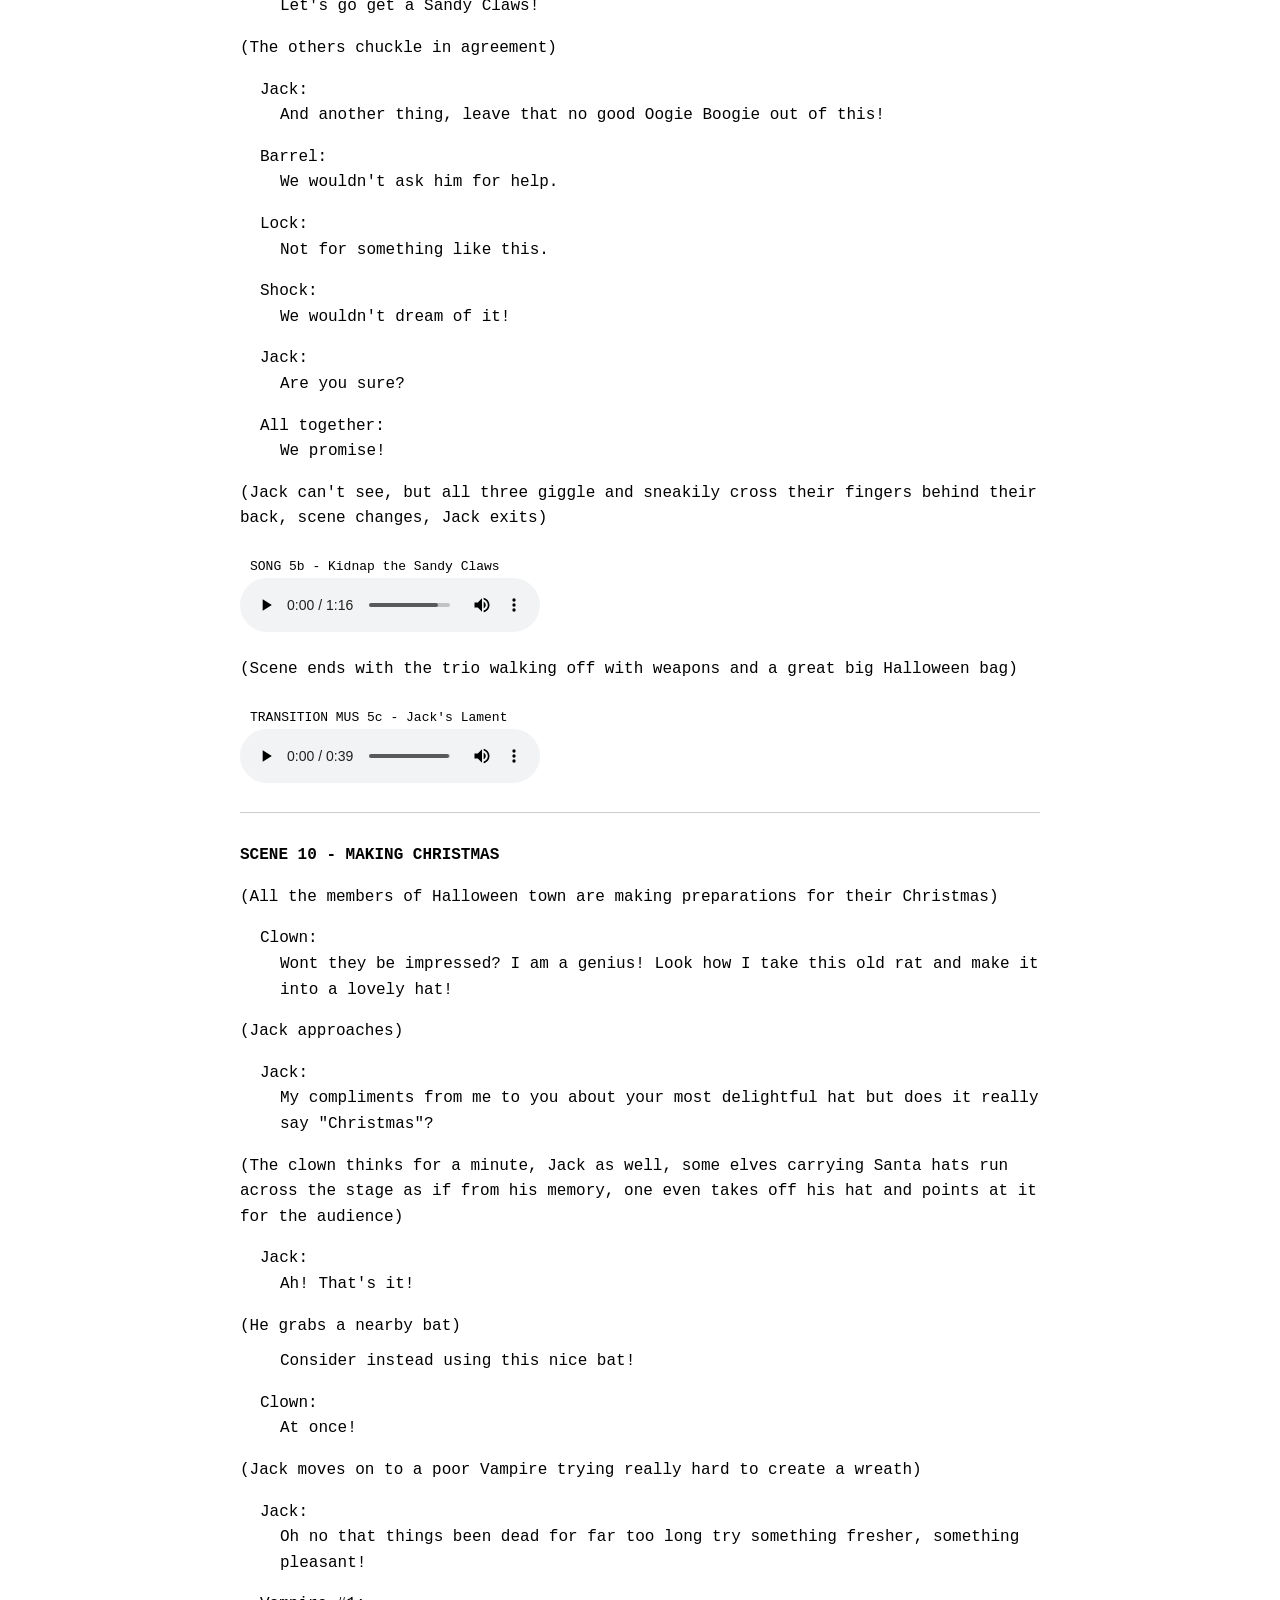
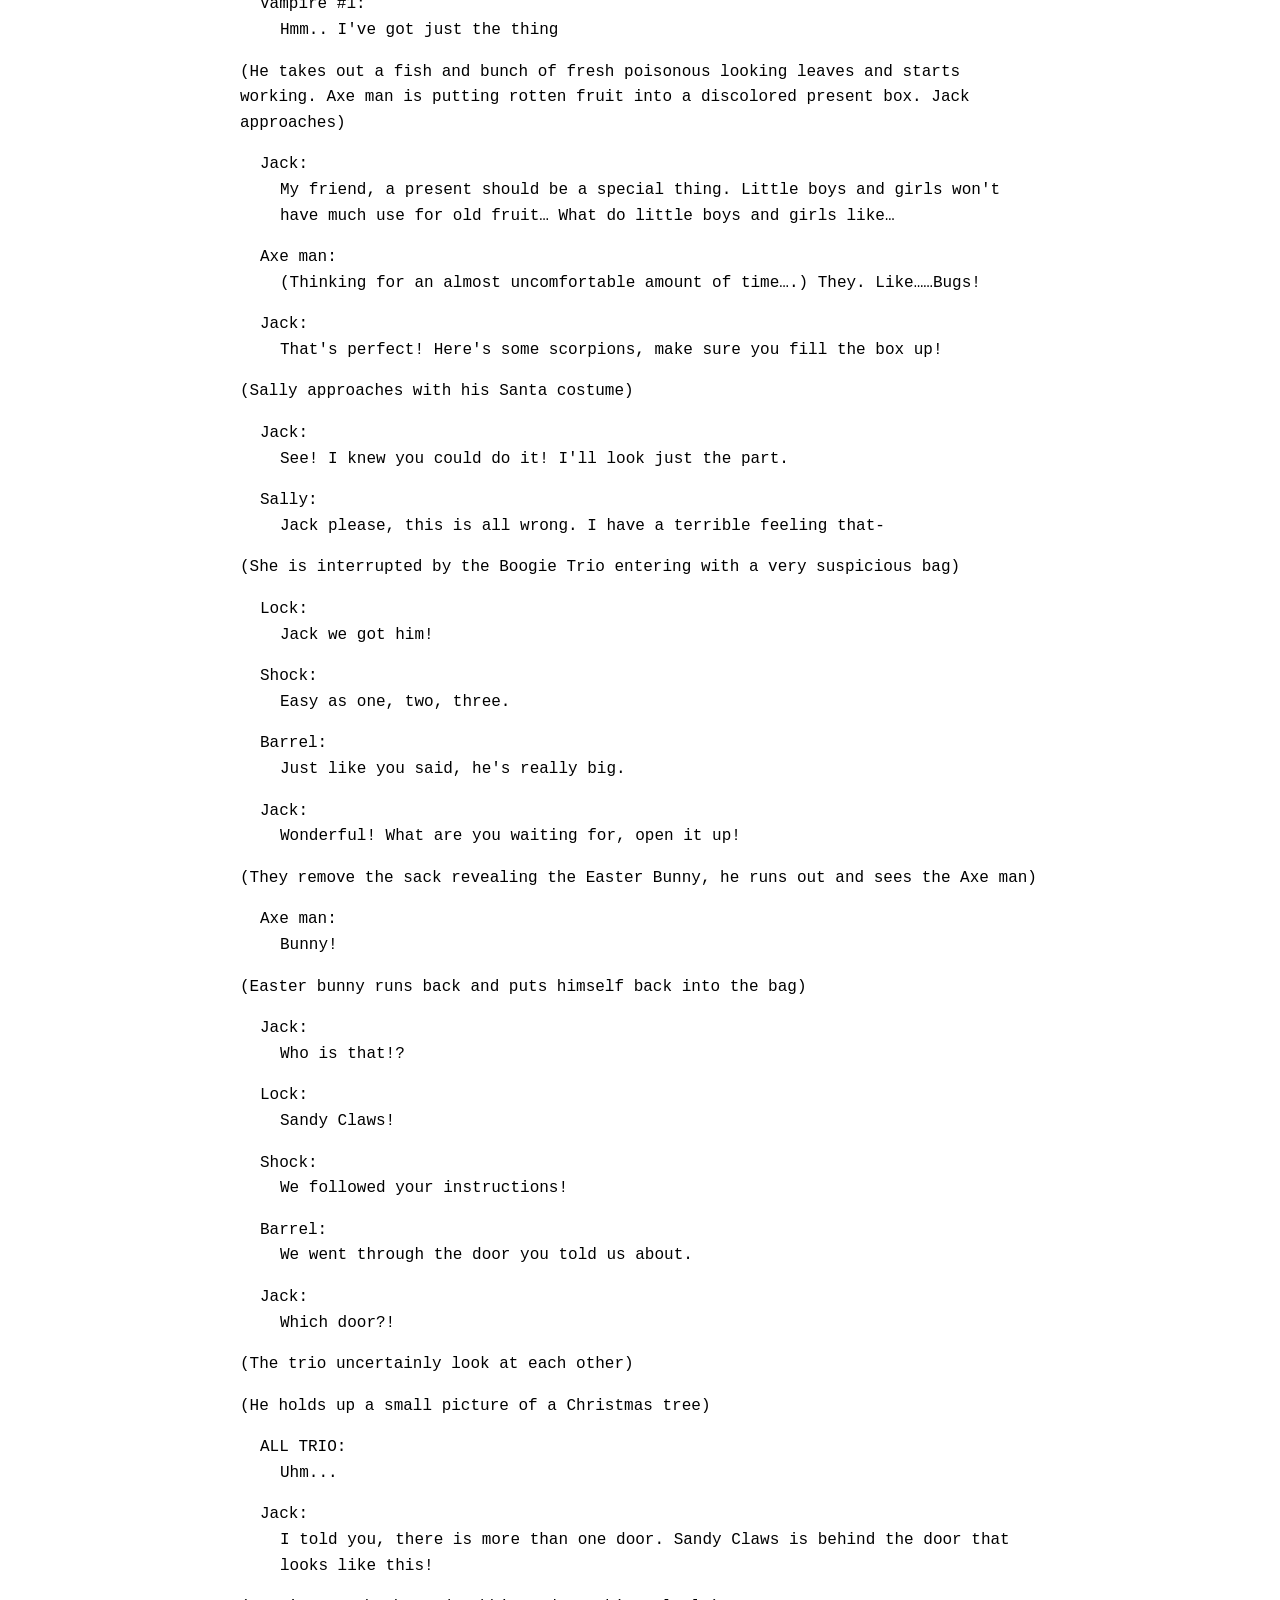
==== commit e57e7a6f: "Update index.html" ====
--- a/halloween/index.html
+++ b/halloween/index.html
@@ -254,7 +254,7 @@
         <p class="dialogue">What's inside?</p>
         <p class="character">Vampire 2:</p>
         <p class="dialogue">It's a foot!</p>
-        <p class="character">Vampire 3:</p>
+        <p class="character">Corpse Kid:</p>
         <p class="dialogue">Is it rotten and covered in gook?</p>
         <p class="character">Vampire 2:</p>
         <p class="dialogue">Oooh! I love gook!</p>
@@ -907,4 +907,4 @@
         <p class="action">(End)</p>
     </div>
 </body>
-</html>+</html>
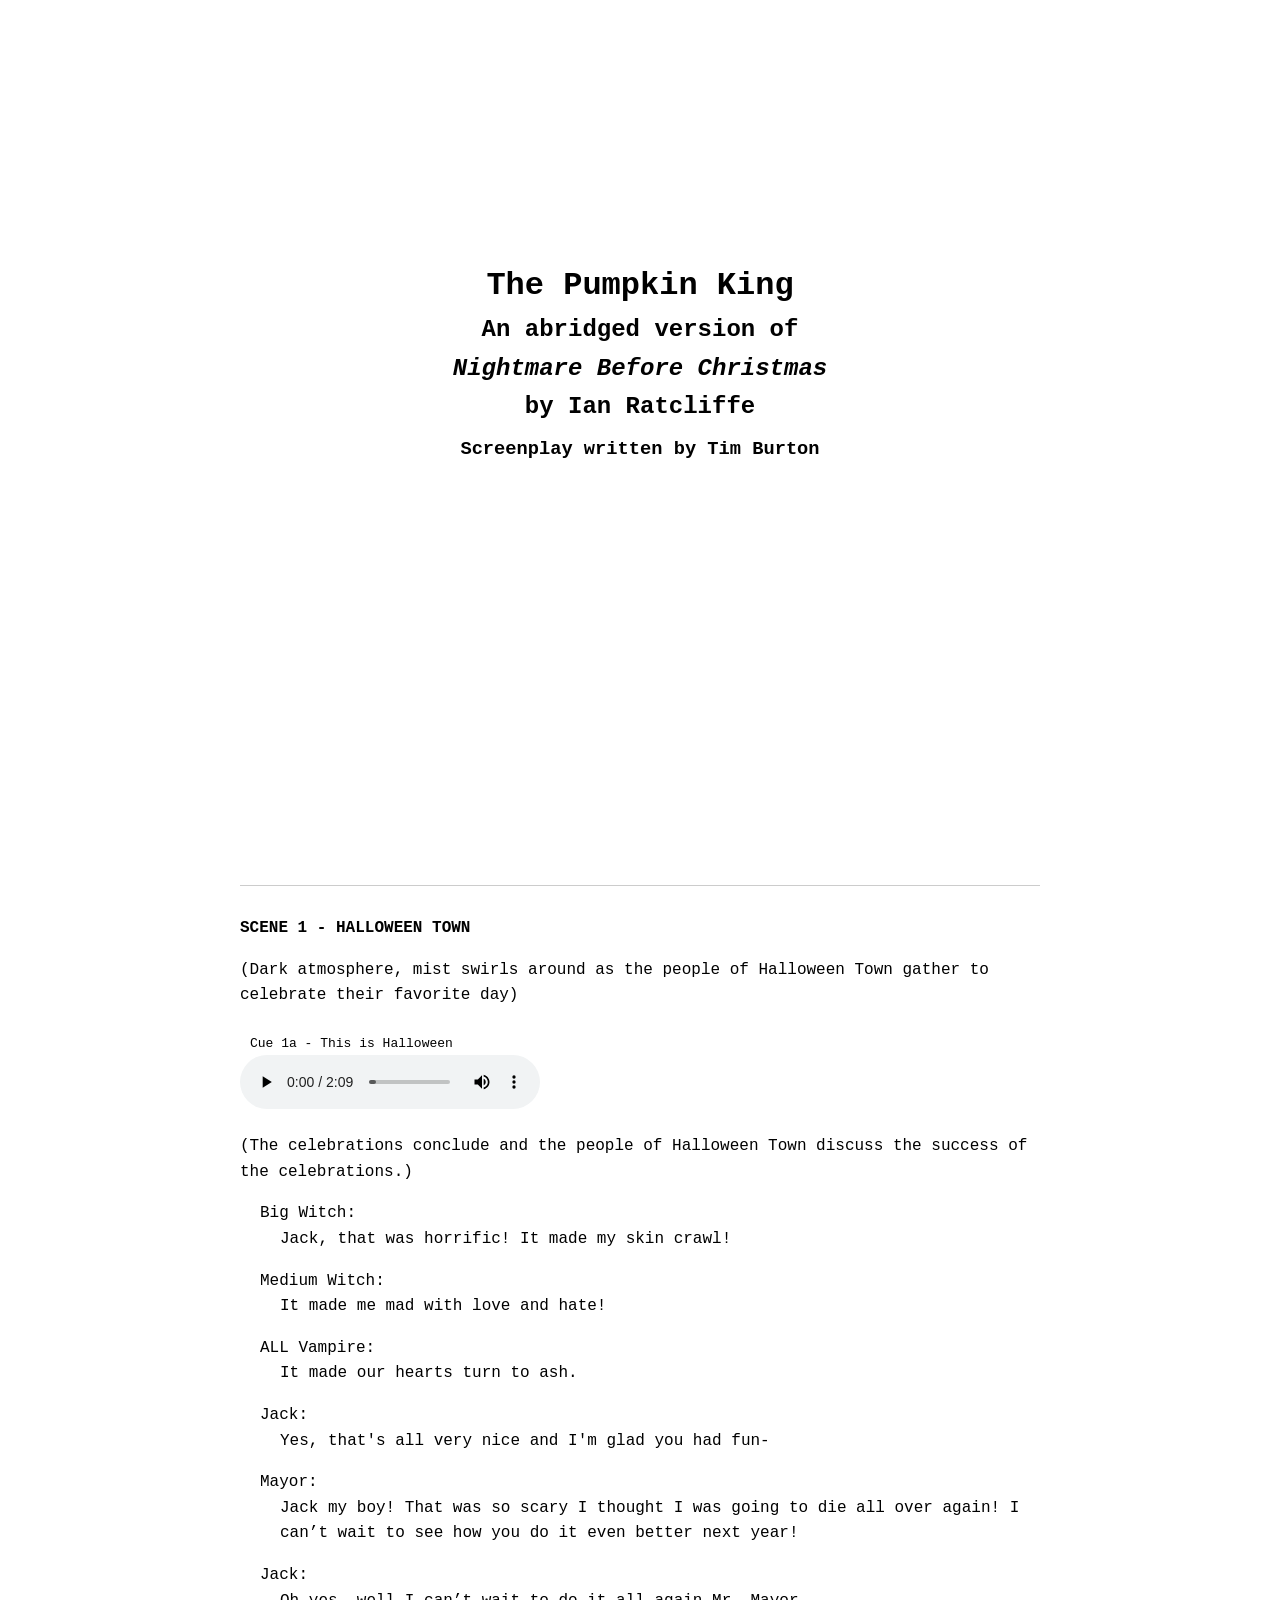
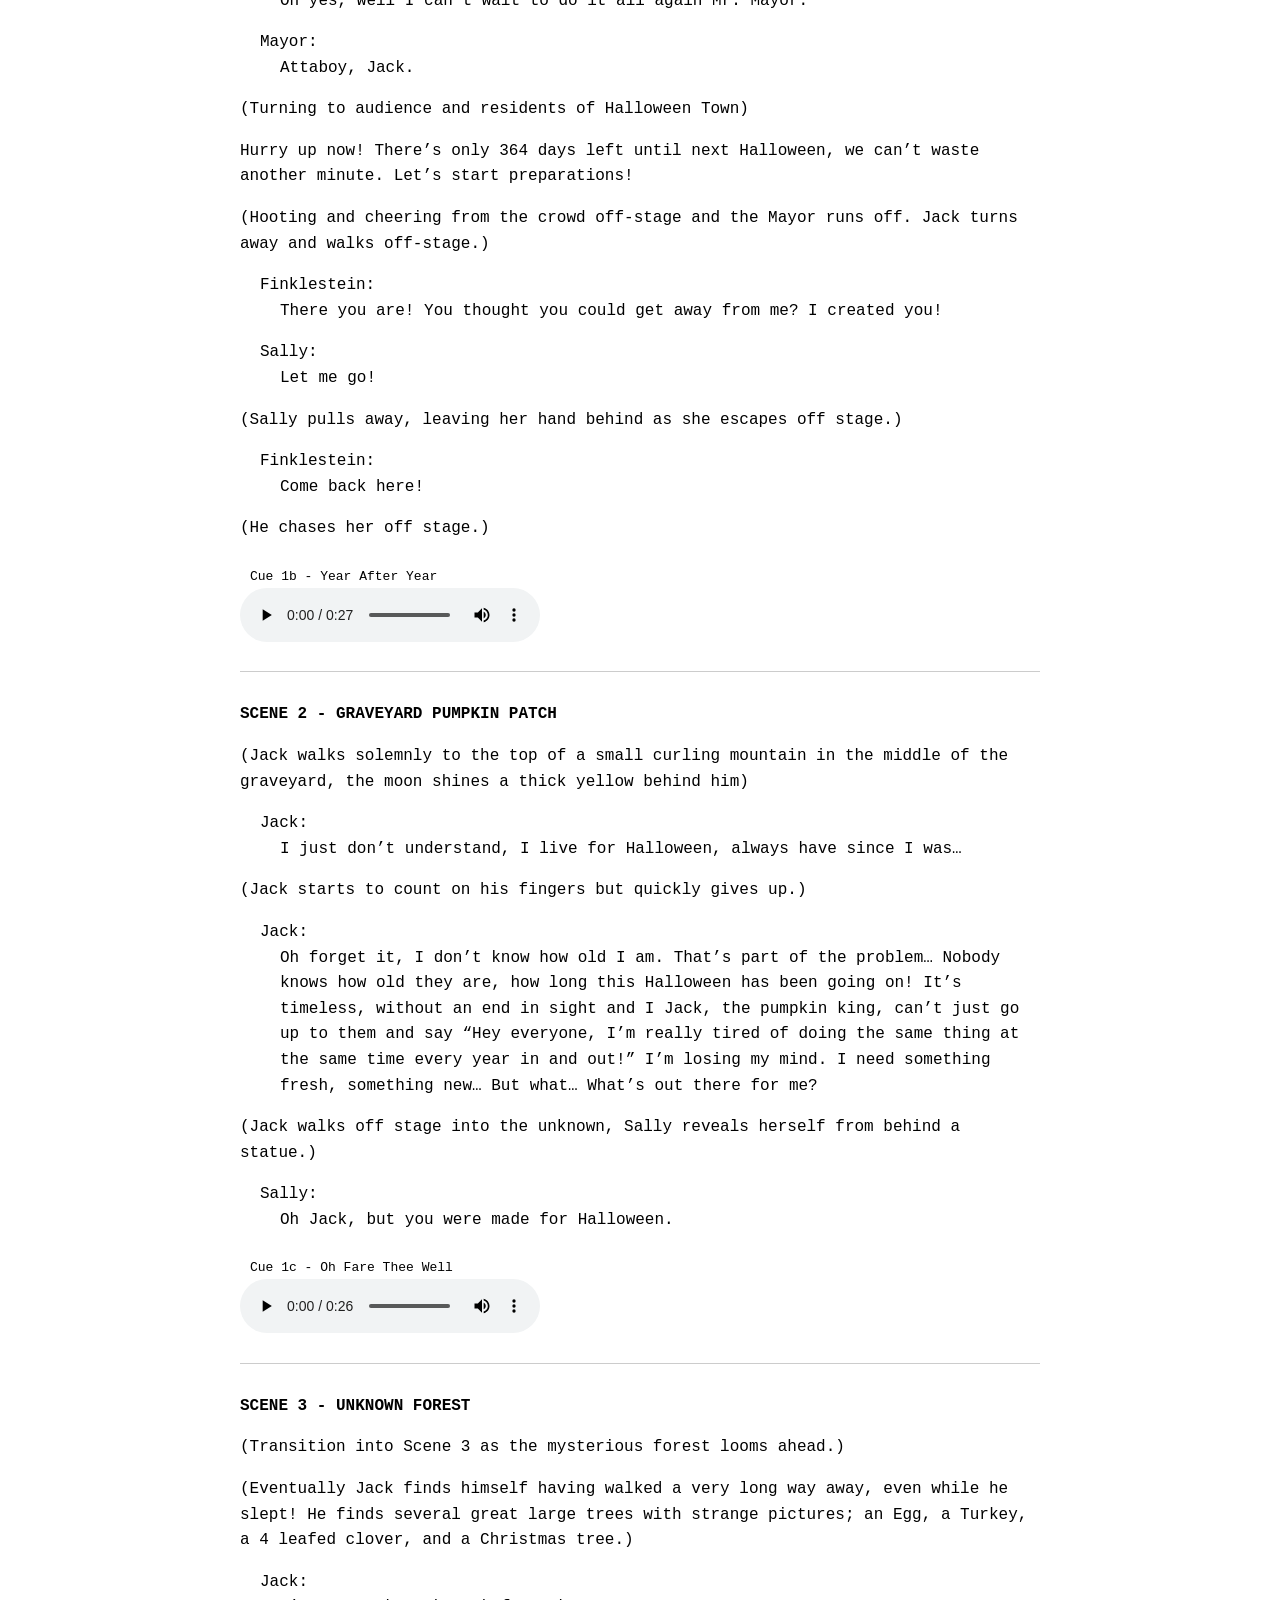
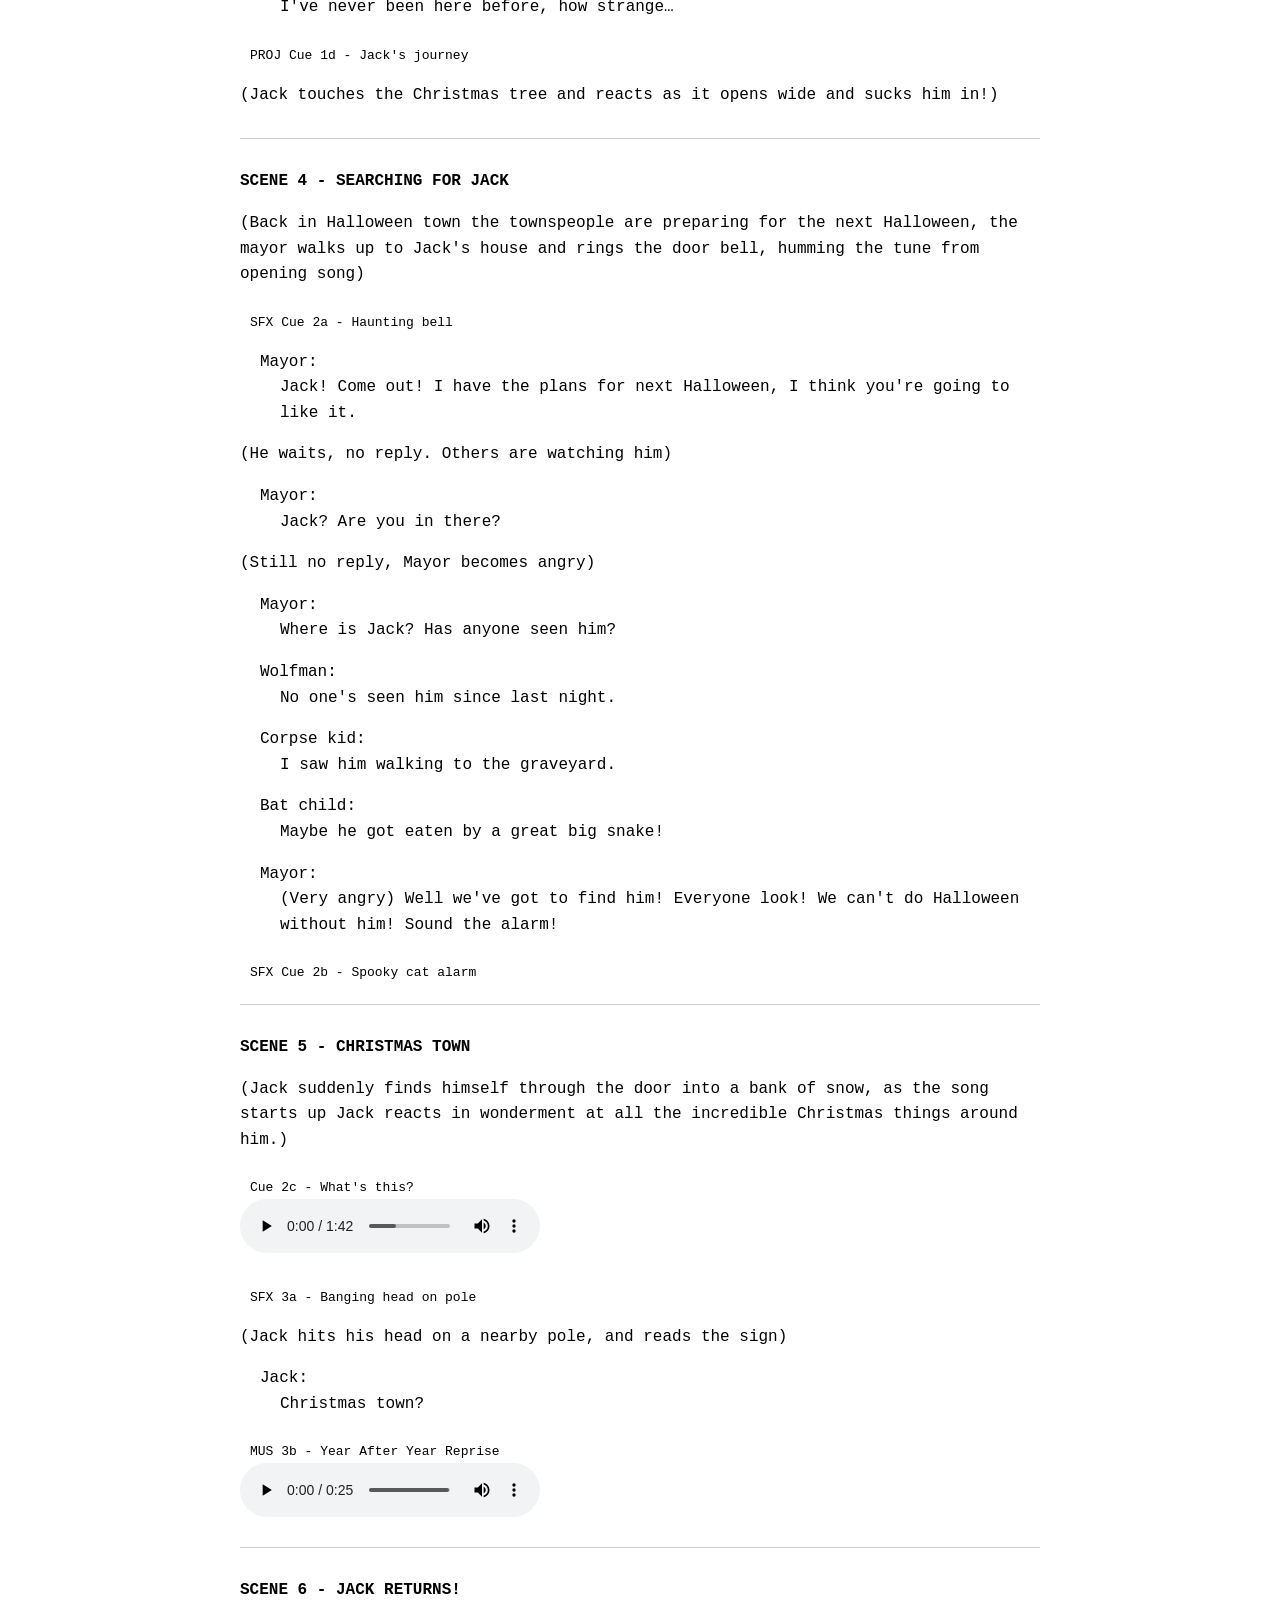
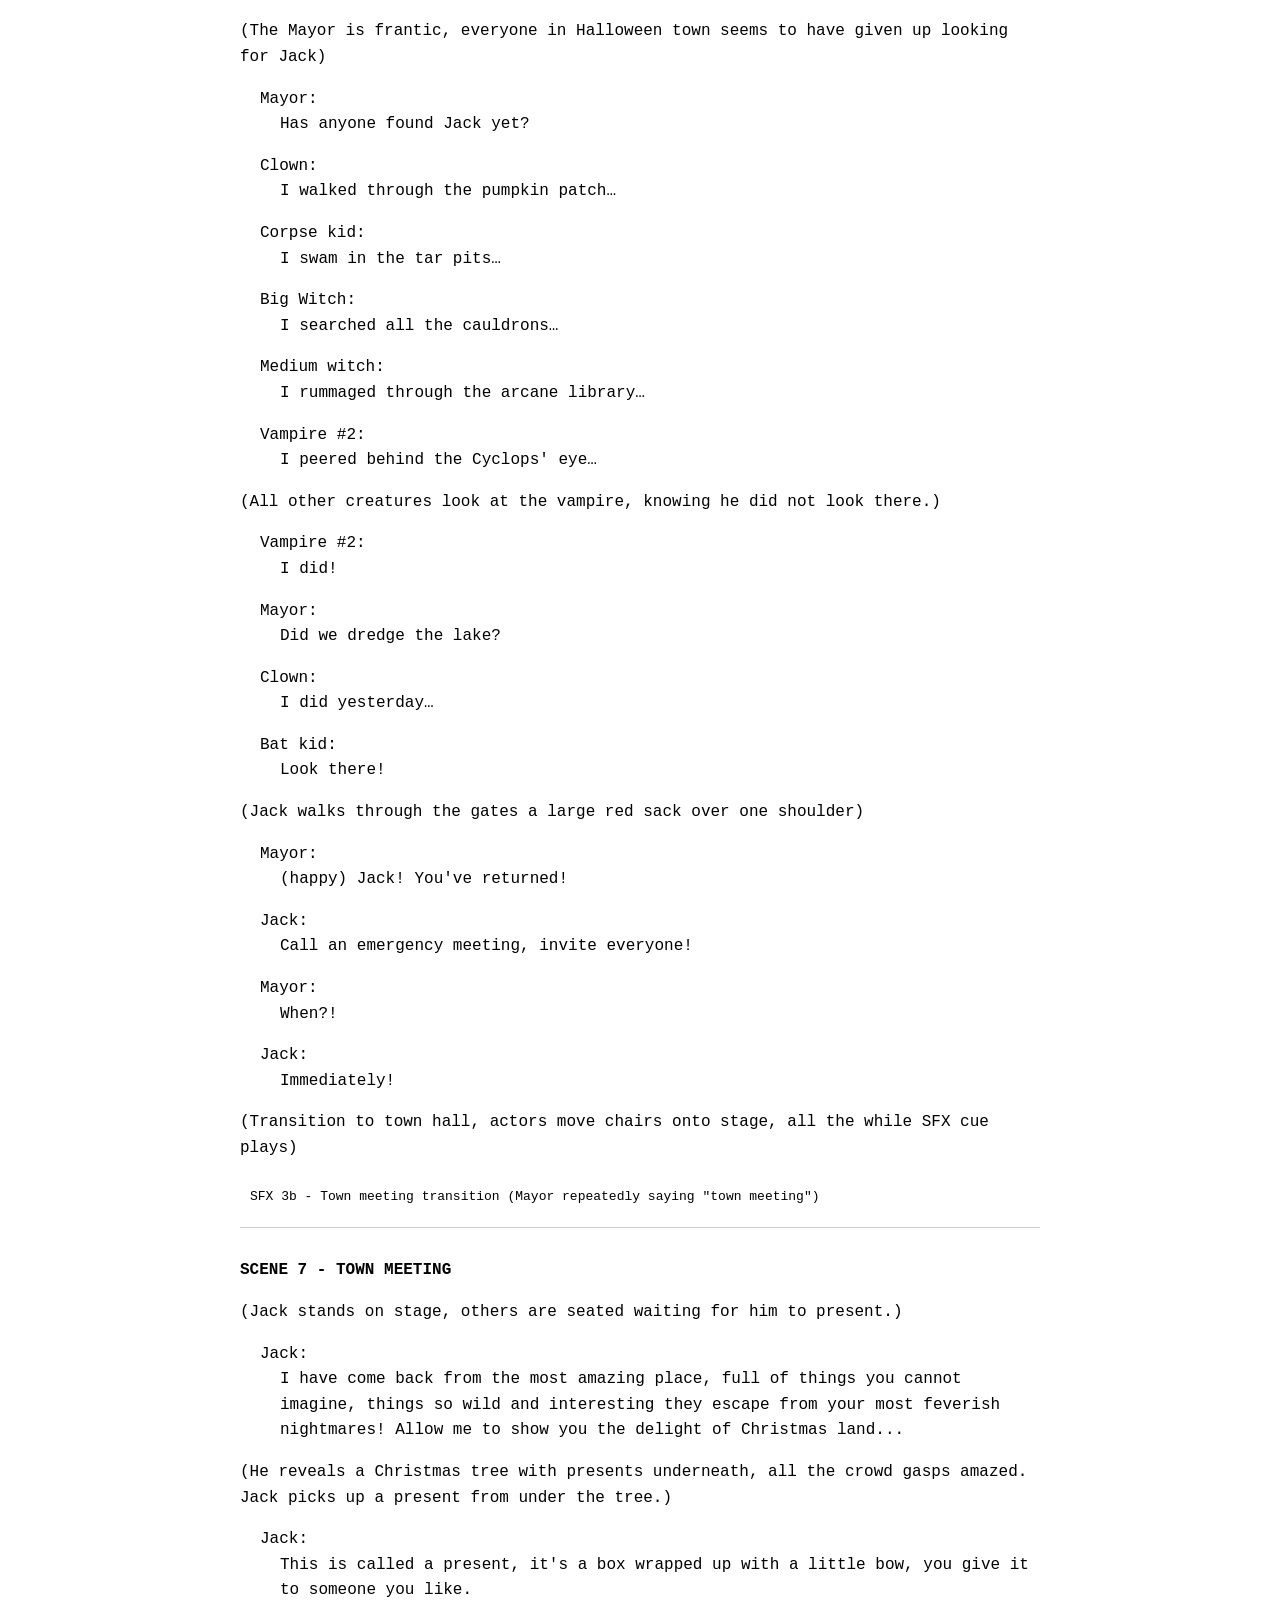
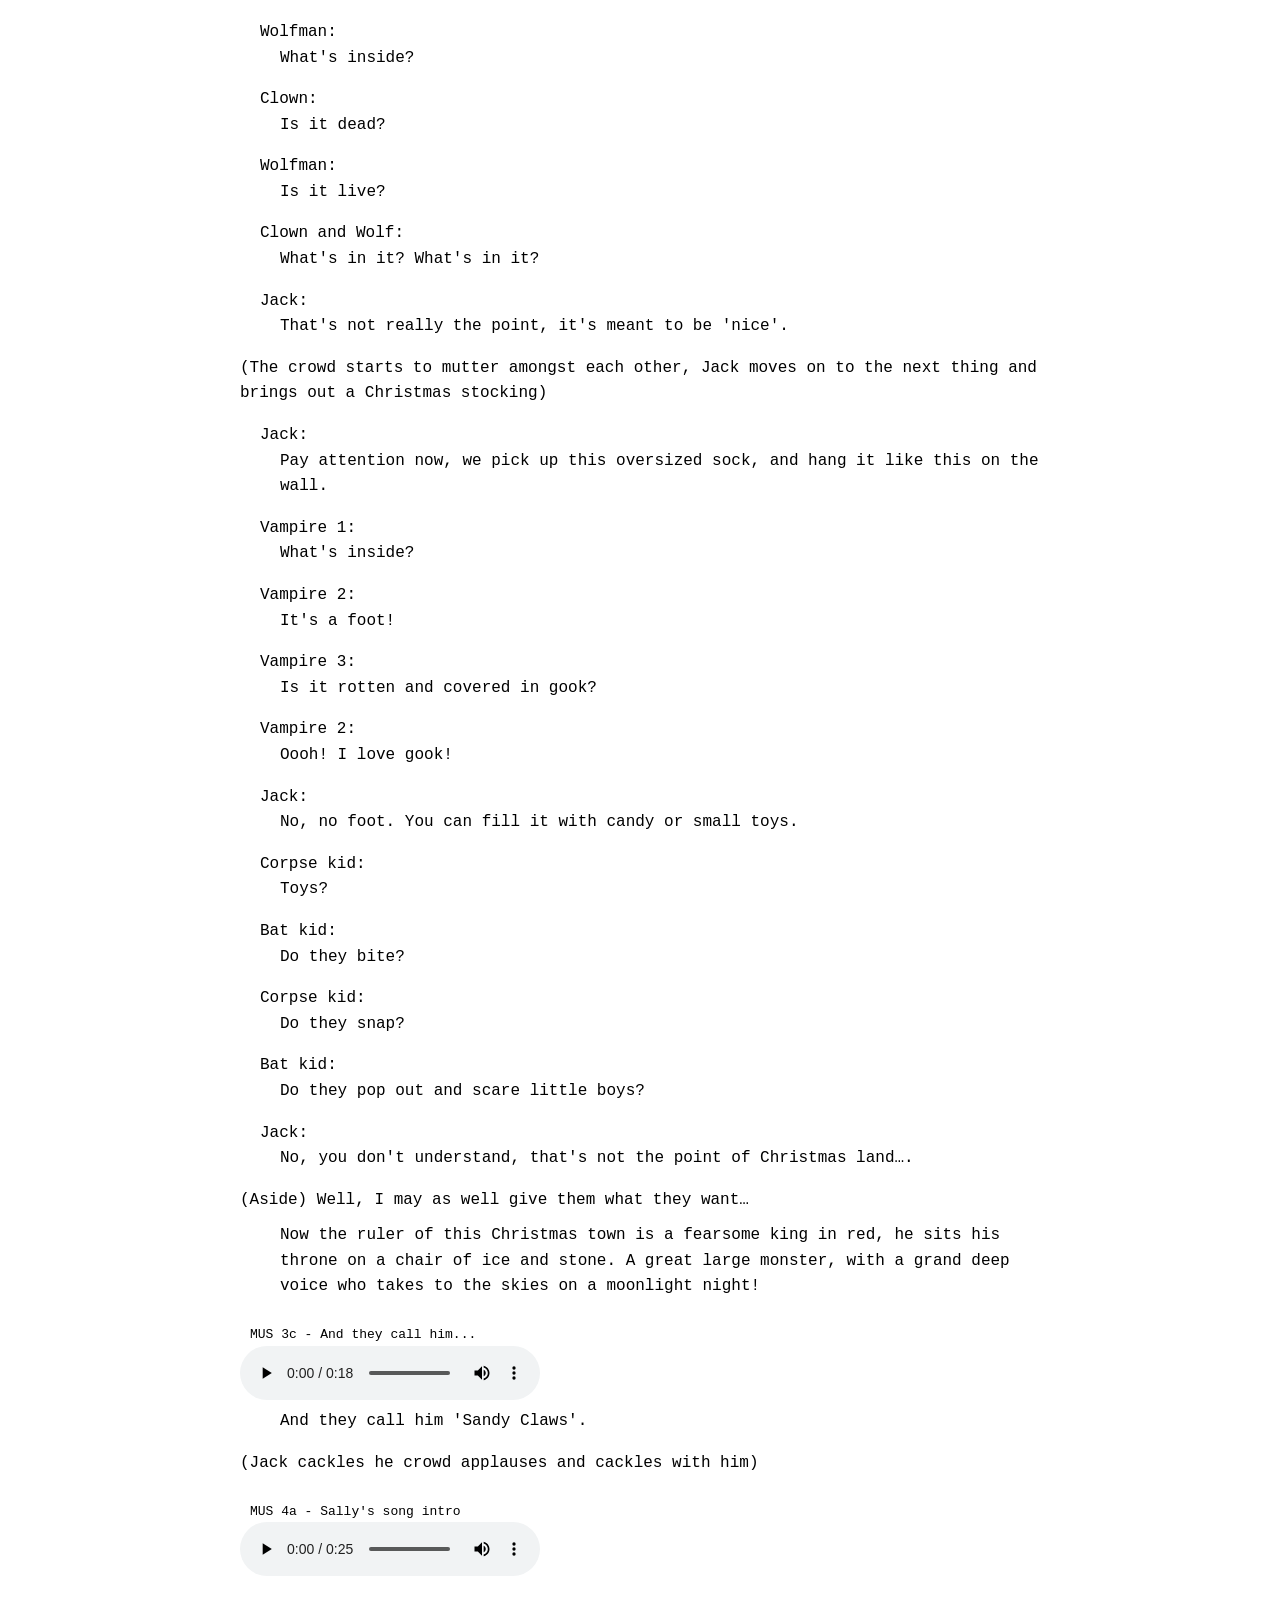
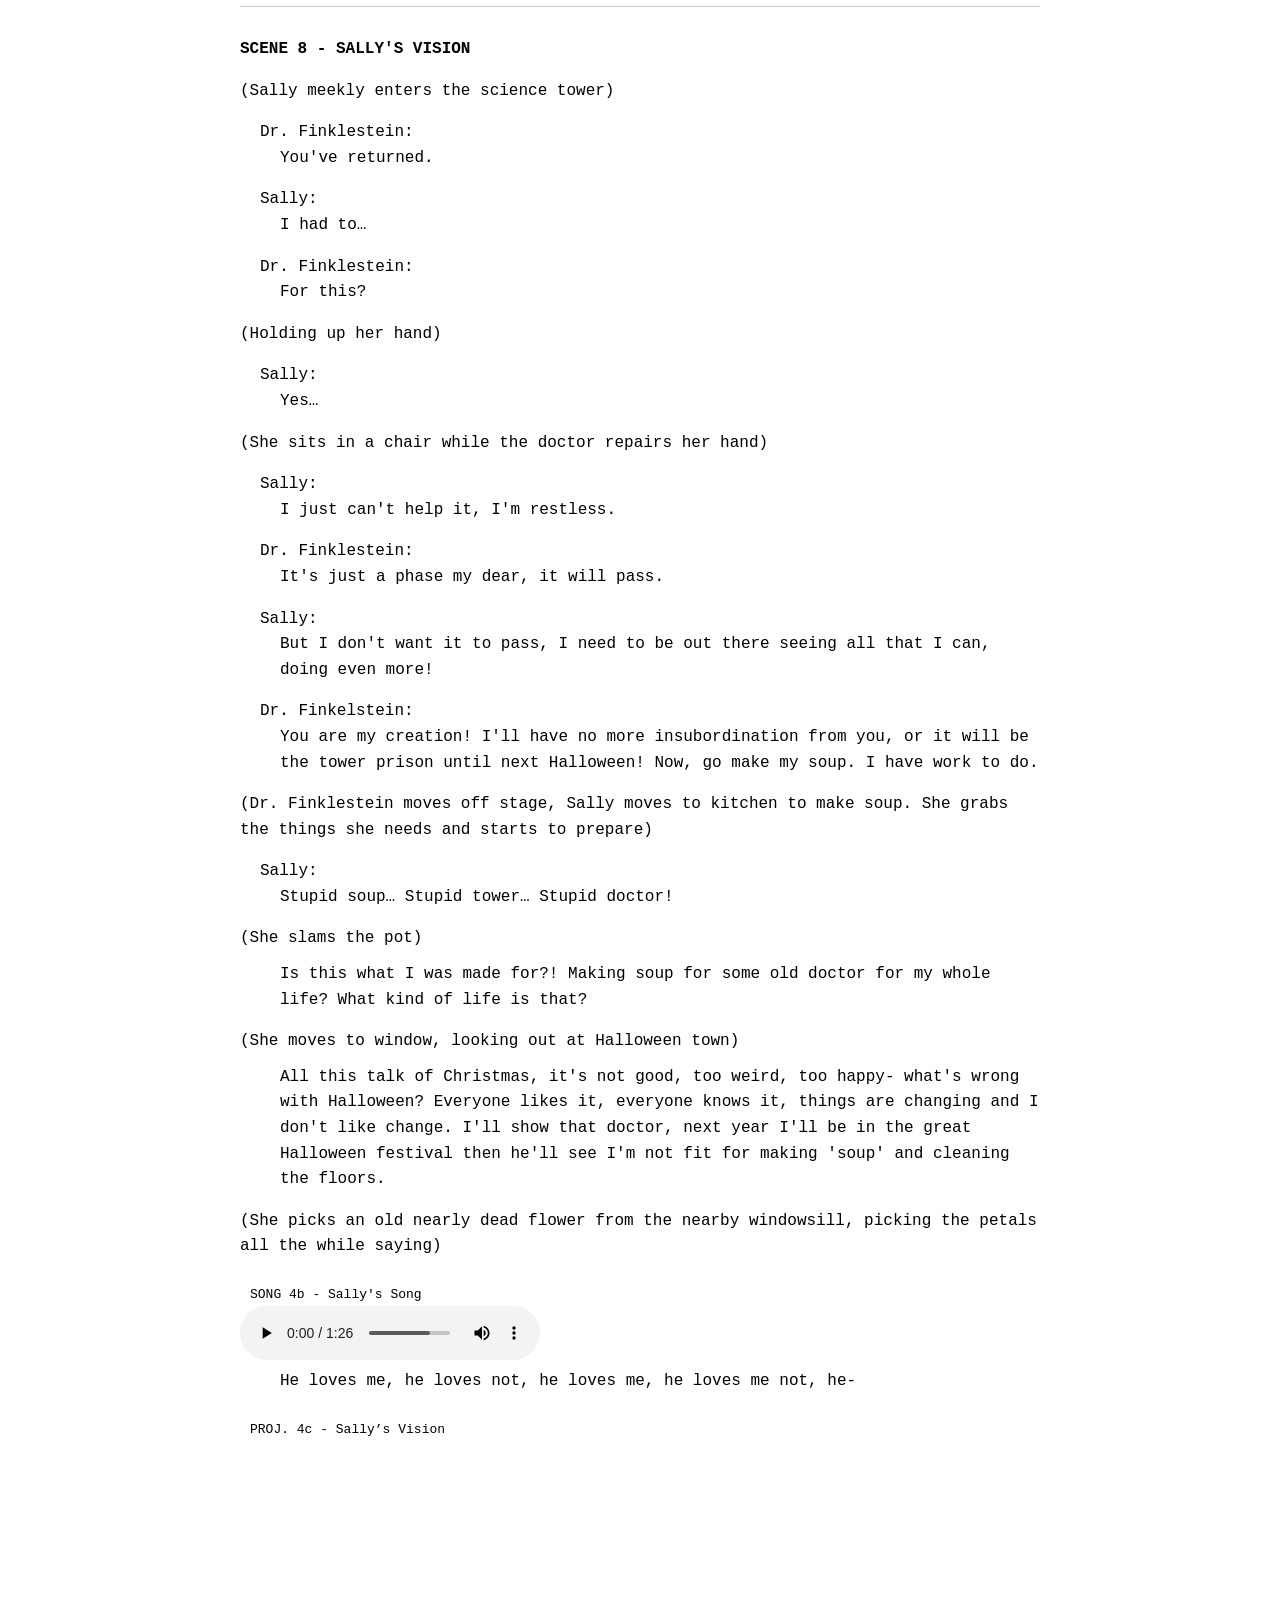
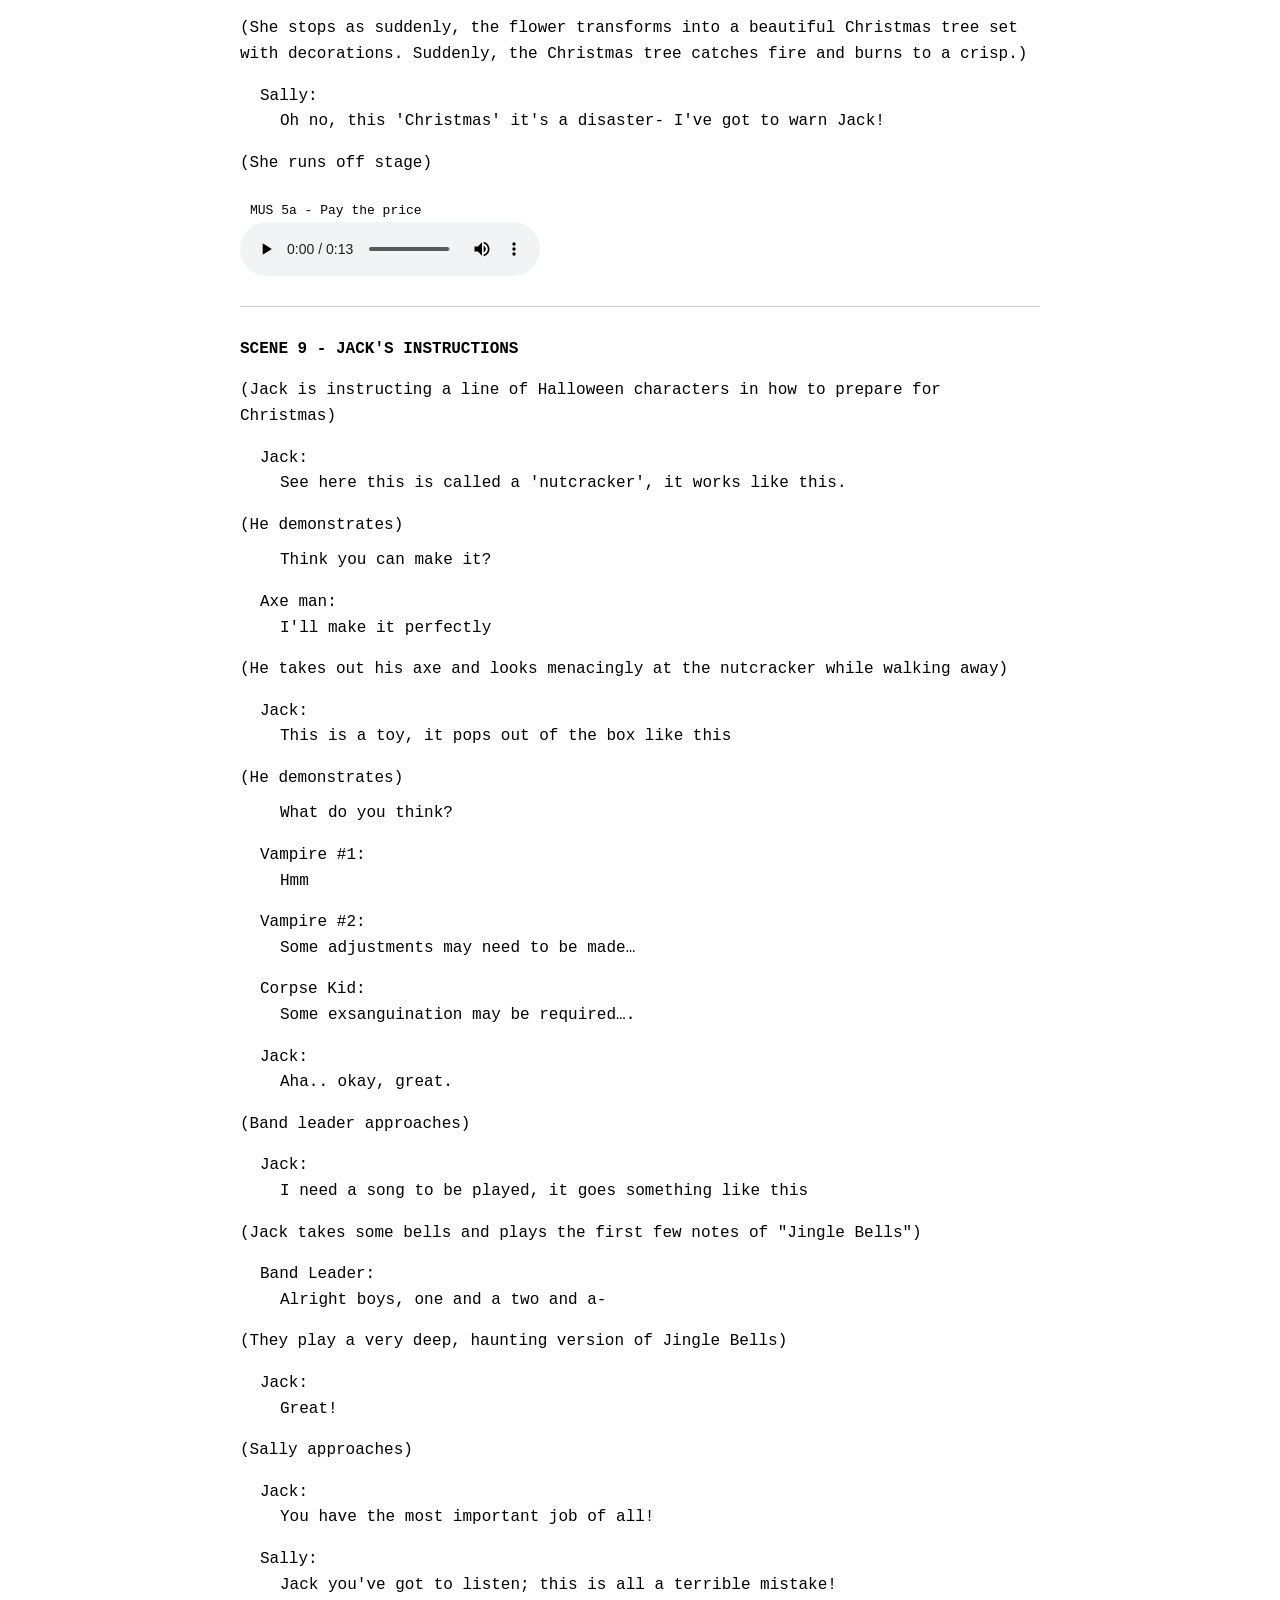
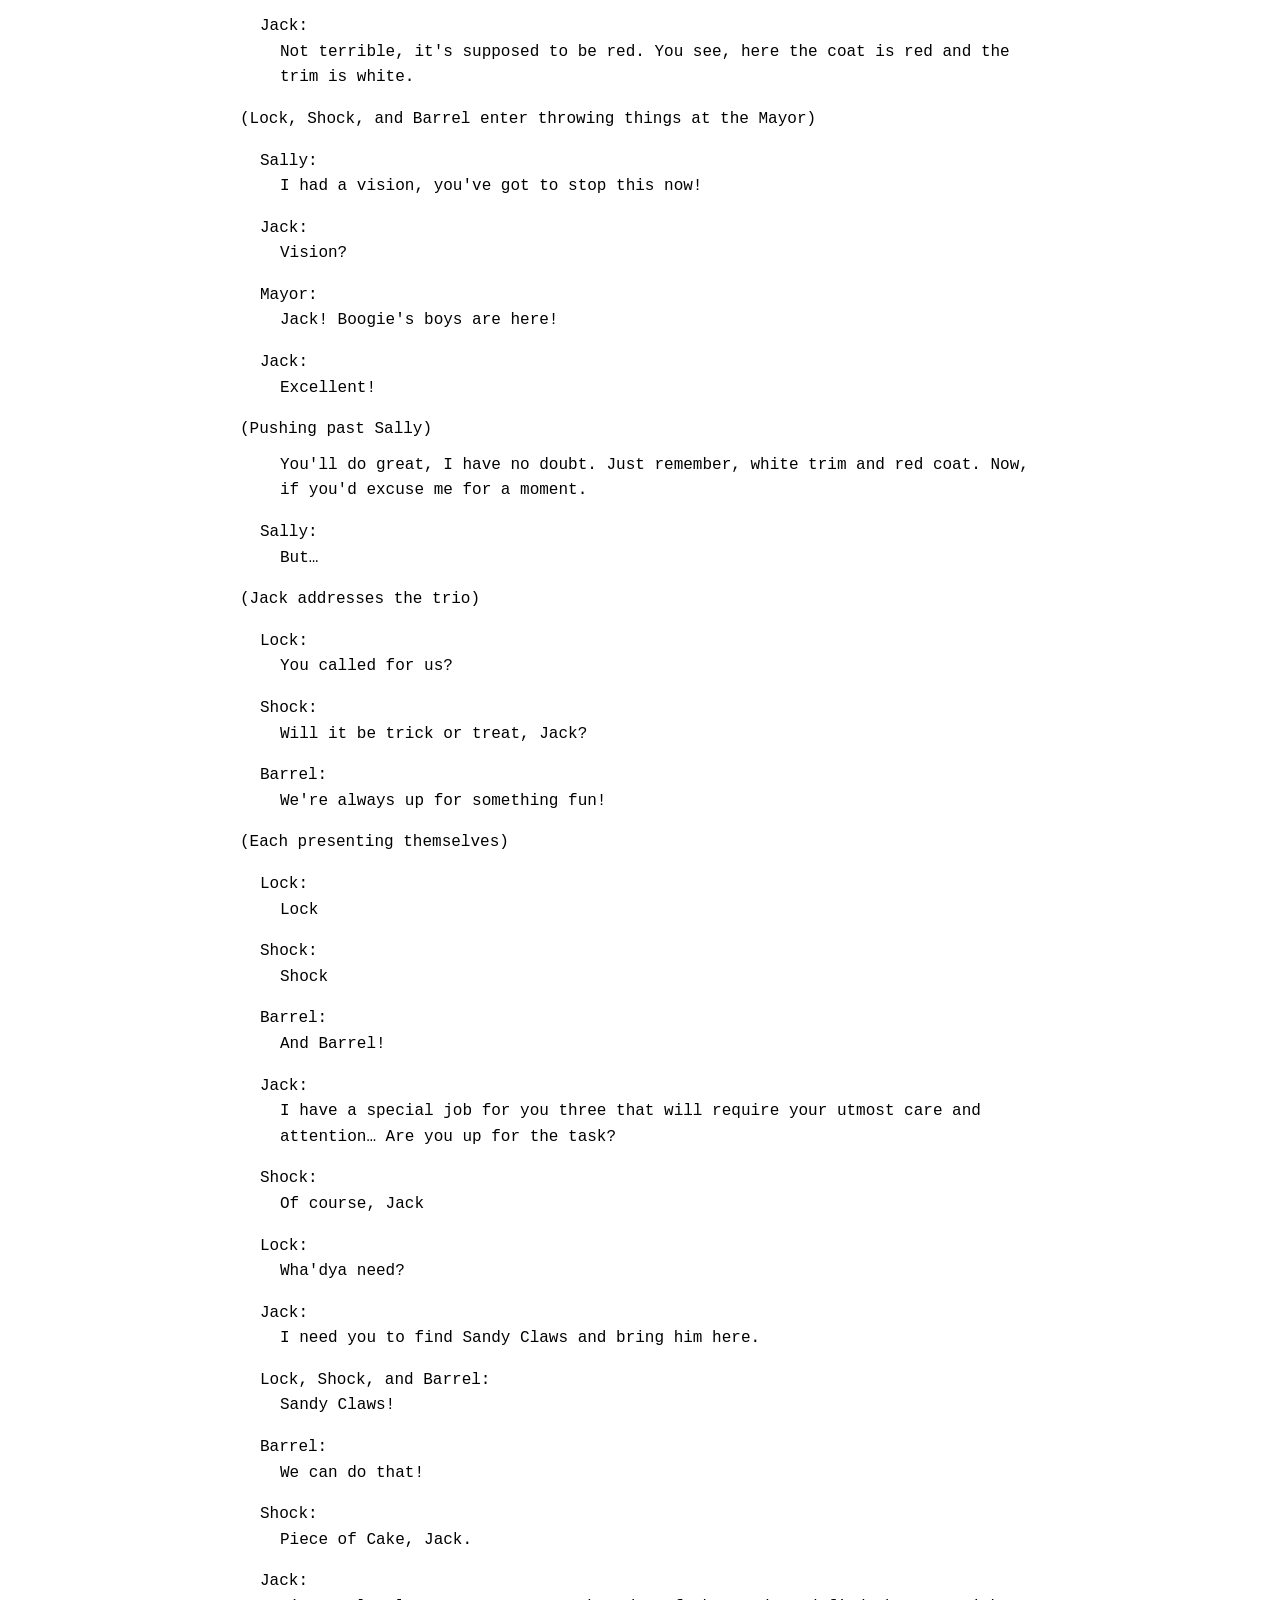
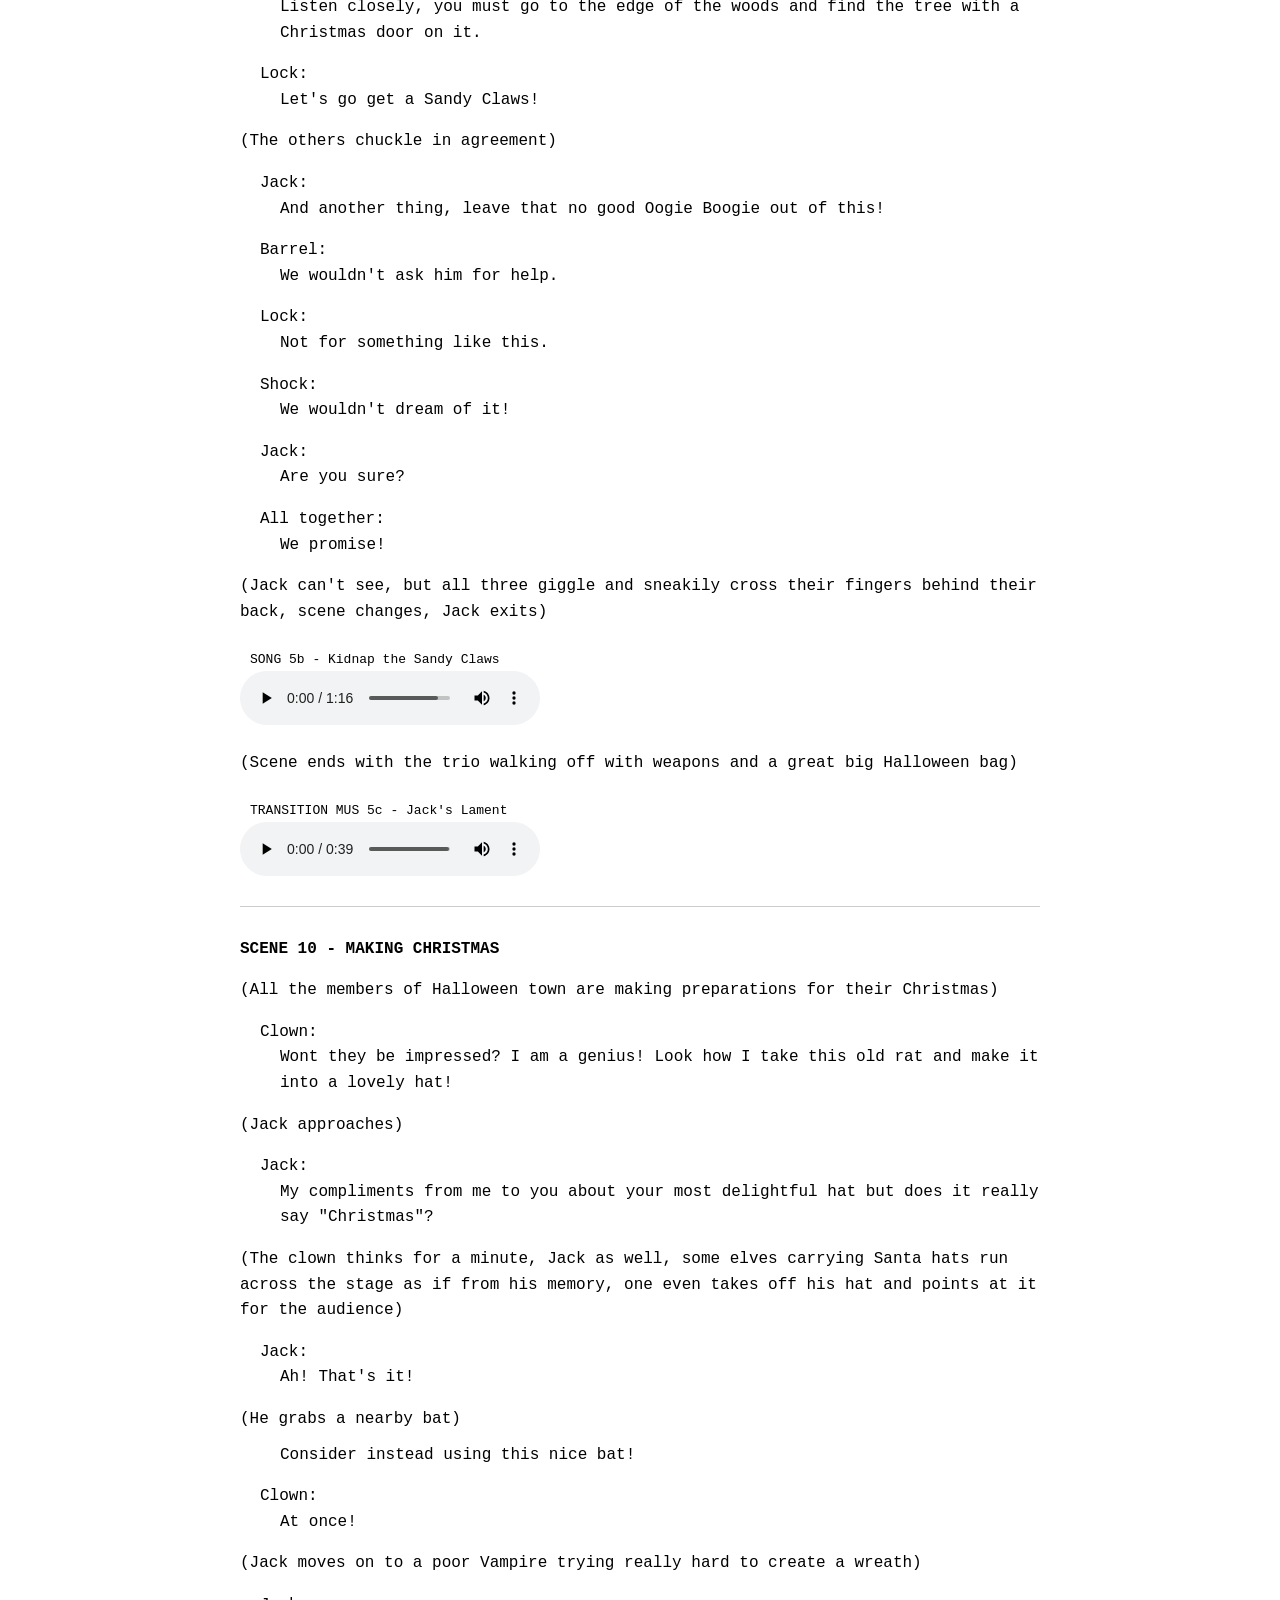
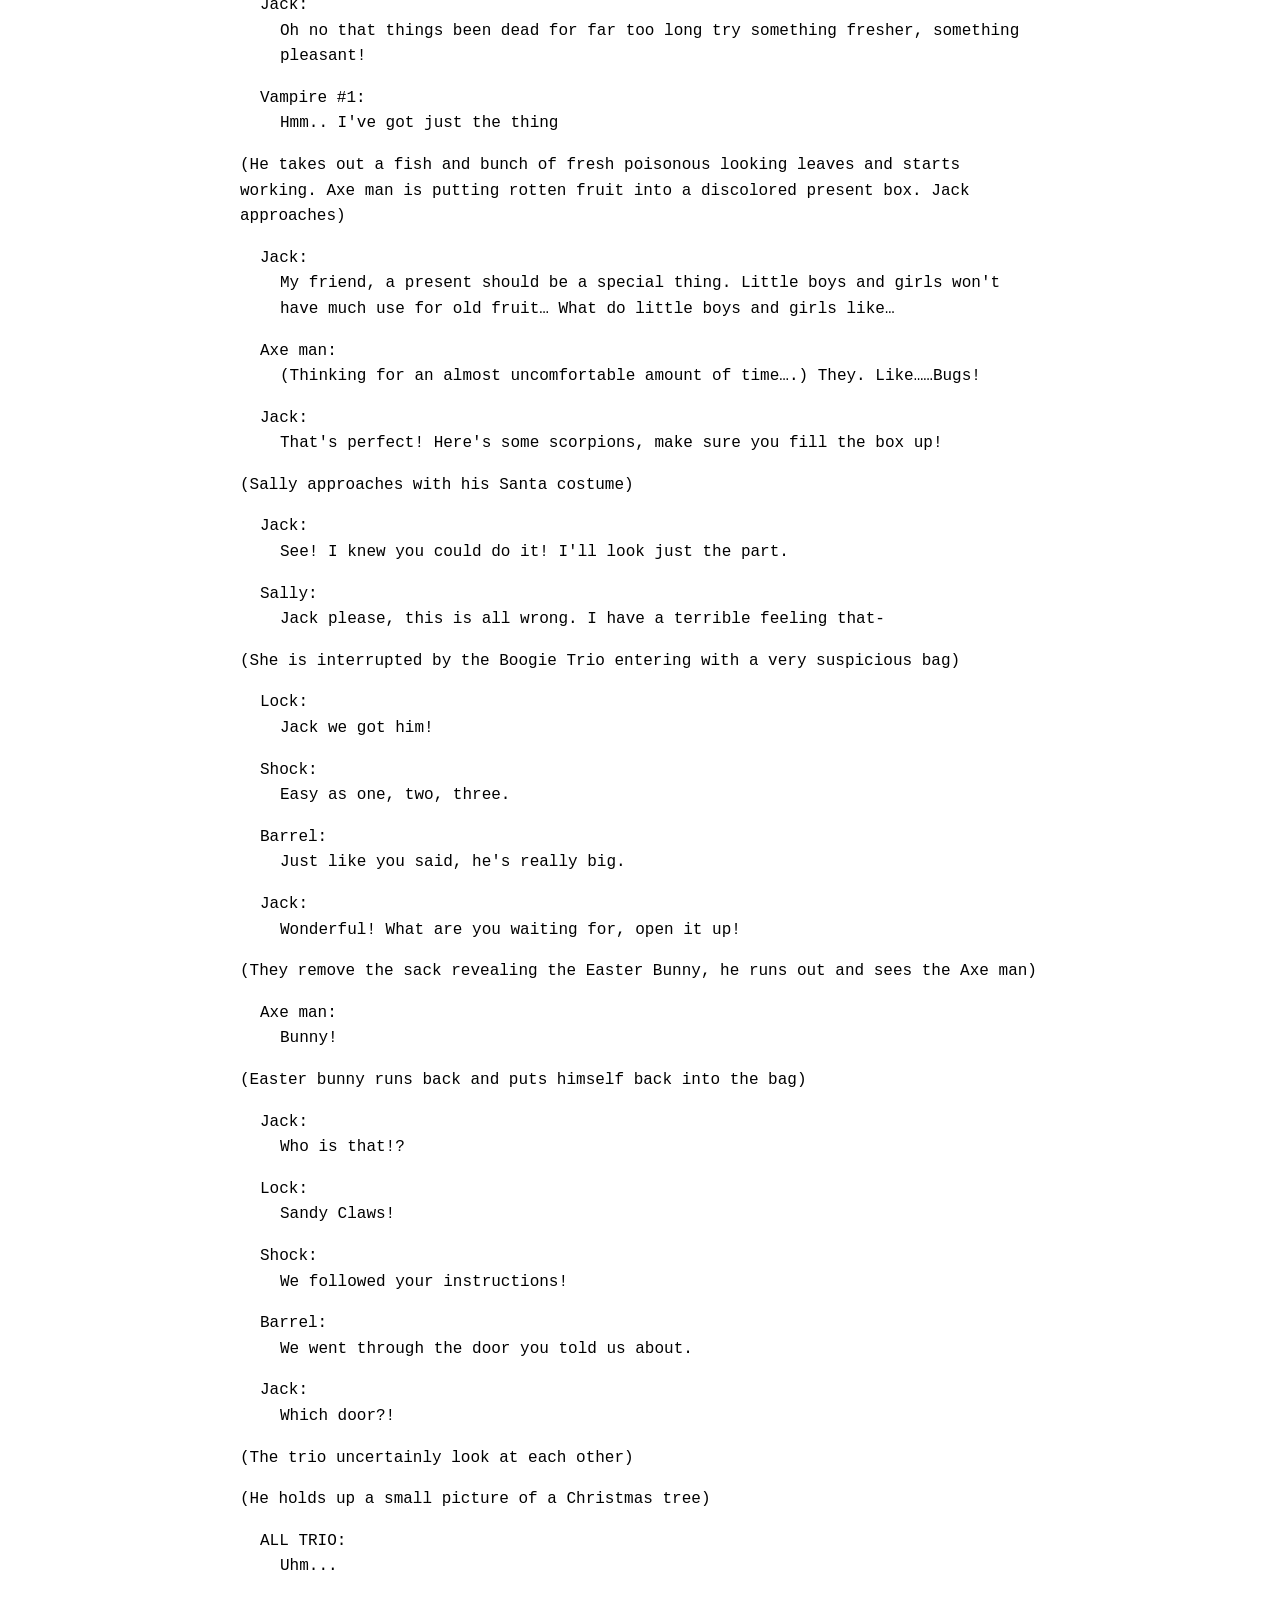
==== commit 904d9a14: "Add files via upload" ====
--- a/halloween/index.html
+++ b/halloween/index.html
@@ -187,6 +187,12 @@
         <p class="action">(Jack hits his head on a nearby pole, and reads the sign)</p>
         <p class="character">Jack:</p>
         <p class="dialogue">Christmas town?</p>
+                <!--SONG-->
+                <p style="font-size: small; margin-top: 25px; margin-left: 10px; margin-bottom: -0px">MUS 3b - Year After Year Reprise</p>
+                <audio controls>
+                    <source src="mp3s/Year After Year Reprise.mp3" type="audio/mp3">
+                    Your browser does not support the audio element.
+                </audio>
     </div>
 
 
@@ -254,7 +260,7 @@
         <p class="dialogue">What's inside?</p>
         <p class="character">Vampire 2:</p>
         <p class="dialogue">It's a foot!</p>
-        <p class="character">Corpse Kid:</p>
+        <p class="character">Vampire 3:</p>
         <p class="dialogue">Is it rotten and covered in gook?</p>
         <p class="character">Vampire 2:</p>
         <p class="dialogue">Oooh! I love gook!</p>
@@ -760,9 +766,9 @@
         <p class="dialogue">Well… they say two IS better than one… What do you say we have some spooktacular fun HEHEHEHEHA!</p>
         
         <!--SONG-->
-        <p style="font-size: small; margin-top: 25px; margin-left: 10px; margin-bottom: -0px">MUS. 8c - Sally's Song Reprise (Sally’s Vision 2)</p>
-        <audio controls>
-            <source src="mp3s/Sally's Song Reprise.mp3" type="audio/mp3">
+        <p style="font-size: small; margin-top: 25px; margin-left: 10px; margin-bottom: -0px">MUS. 8c - Spooktacular Fun</p>
+        <audio controls>
+            <source src="mp3s/Spooktacular Fun.mp3" type="audio/mp3">
             Your browser does not support the audio element.
         </audio>
     </div>
@@ -835,6 +841,14 @@
         <p class="action">(He pulls the last time and Boogie falls into lava, the bugs that were him start to melt in the lava pit. The last of the bugs try to run but Santa squishes it under his foot.)</p>
         <p class="character">Santa:</p>
         <p class="dialogue">Good riddance!</p>
+
+                        <!--SONG-->
+                        <p style="font-size: small; margin-top: 25px; margin-left: 10px; margin-bottom: -0px">MUS 9b - Sally's Song Reprise</p>
+                        <audio controls>
+                            <source src="mp3s/Sally's Song Reprise.mp3" type="audio/mp3">
+                            Your browser does not support the audio element.
+                        </audio>
+
         <p class="character">Jack:</p>
         <p class="dialogue">Santa, I’m so very sorry for all of this… I’ve ruined Christmas…</p>
         <p class="character">Santa:</p>
@@ -907,4 +921,4 @@
         <p class="action">(End)</p>
     </div>
 </body>
-</html>
+</html>
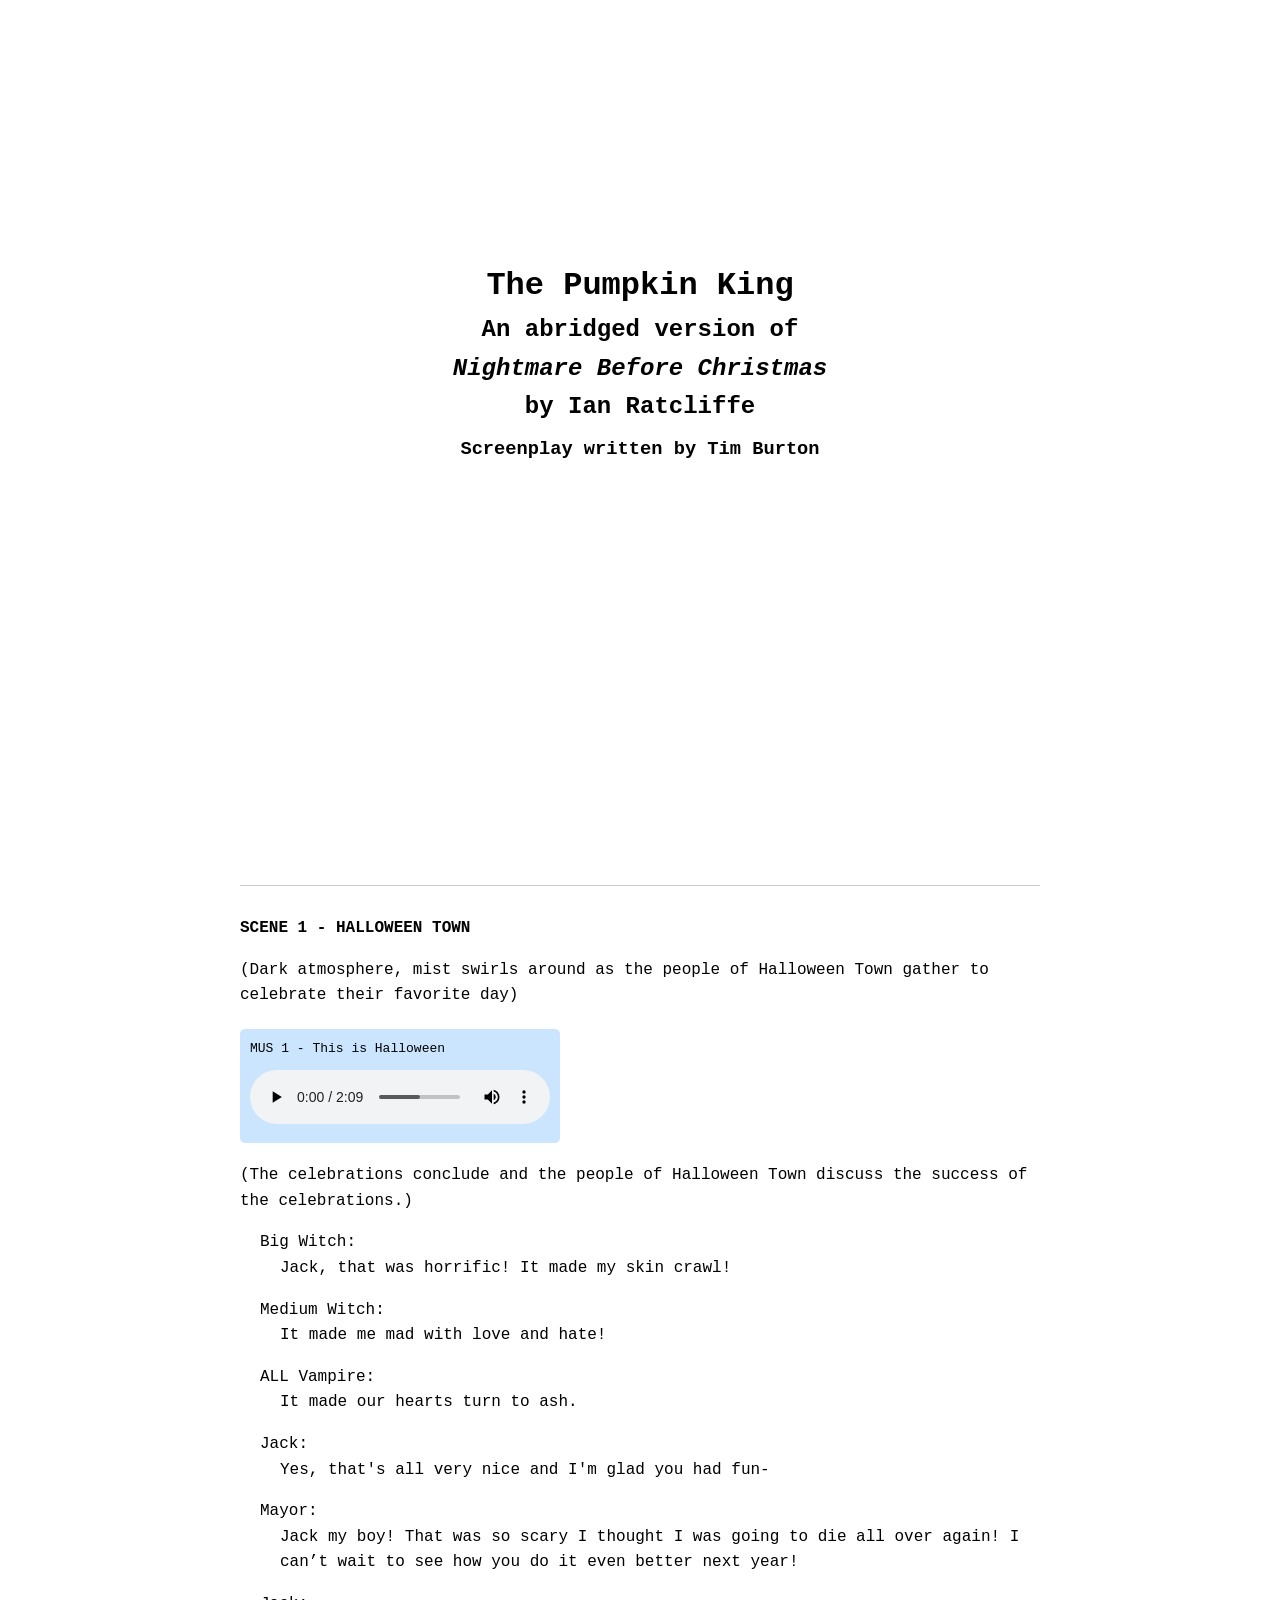
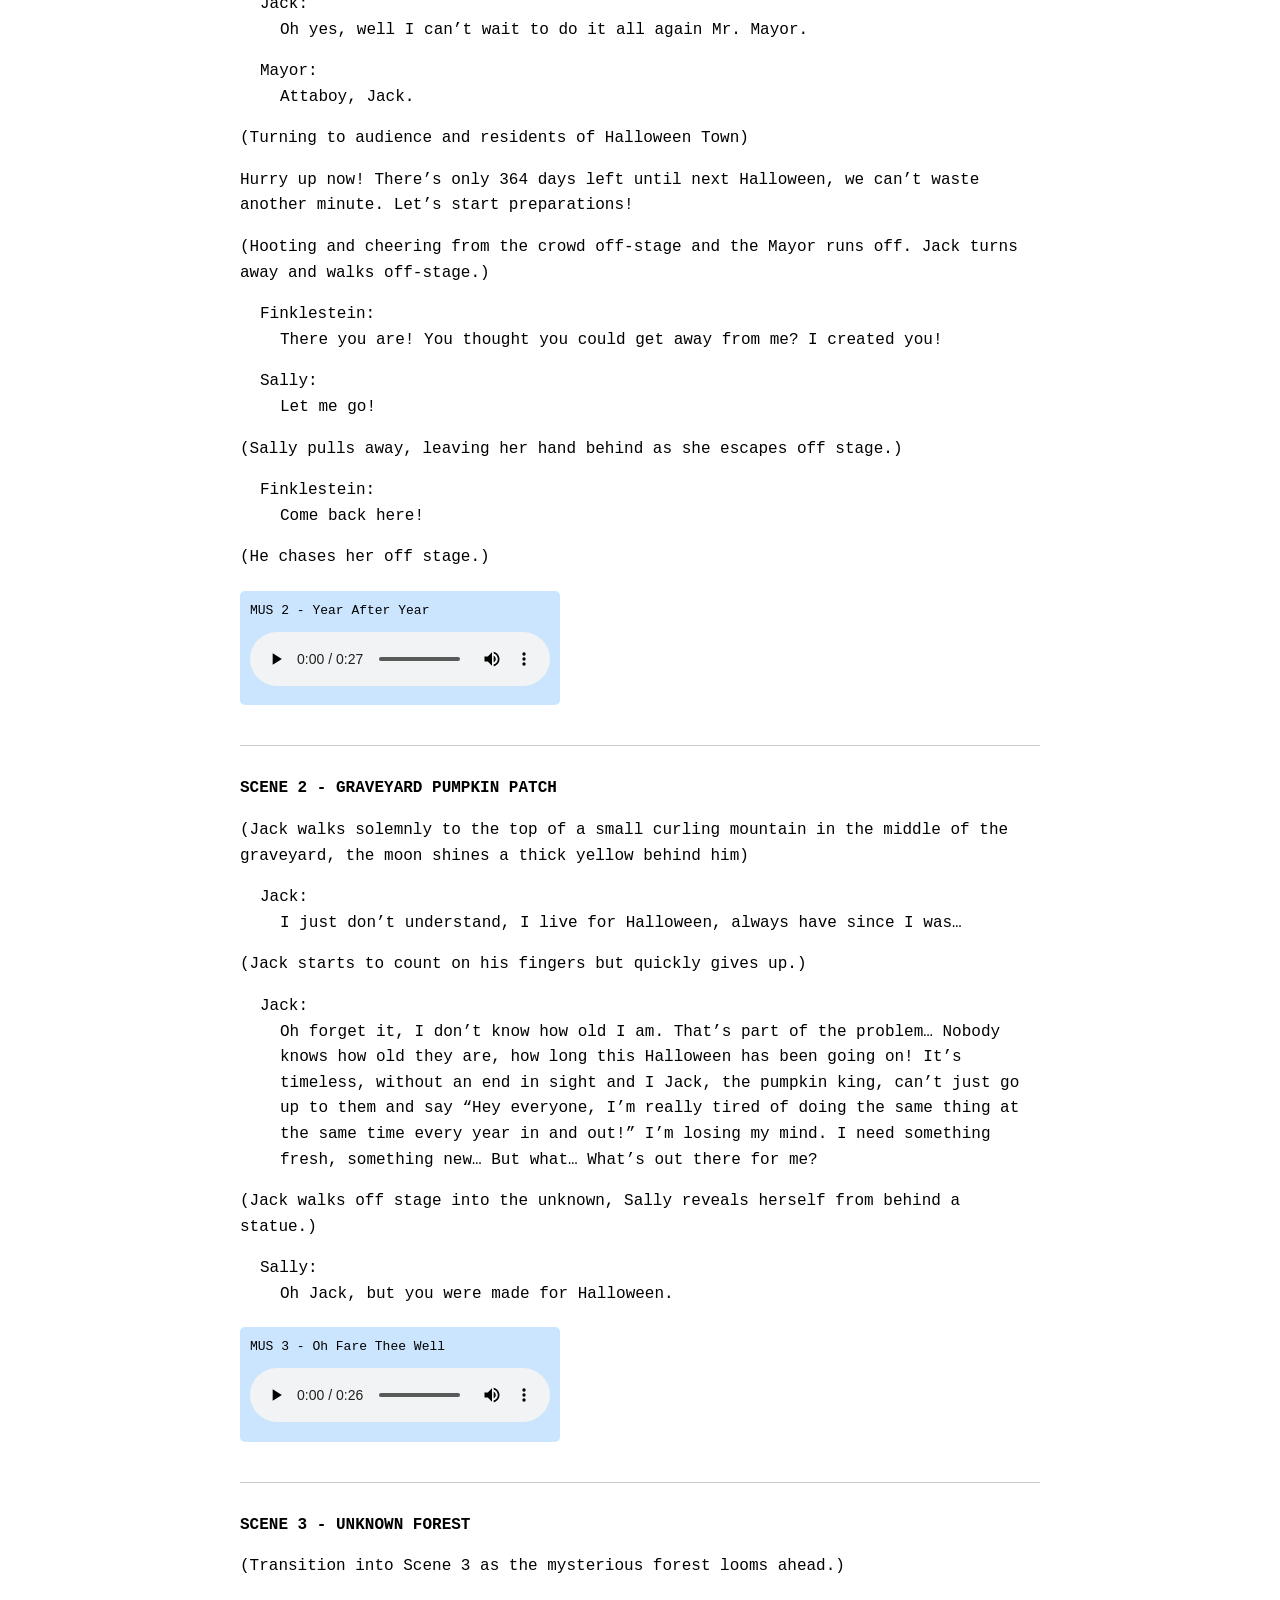
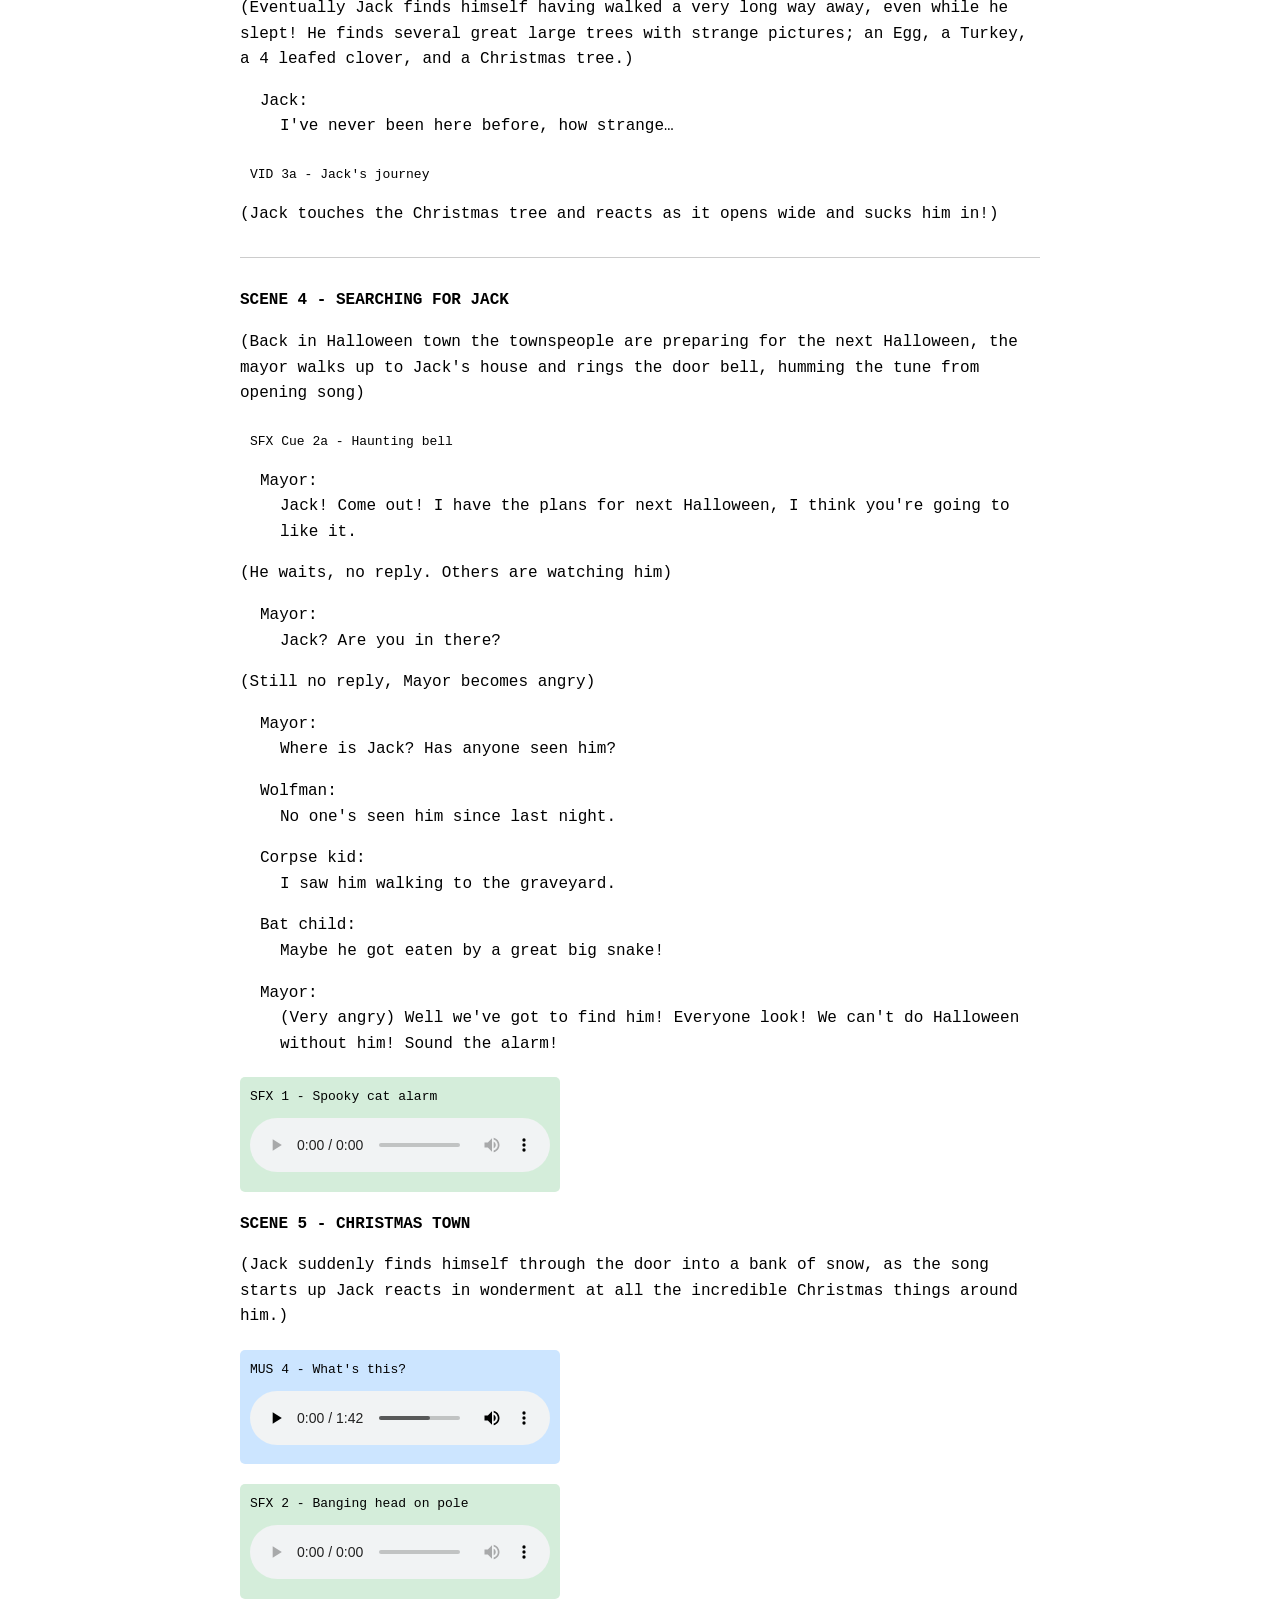
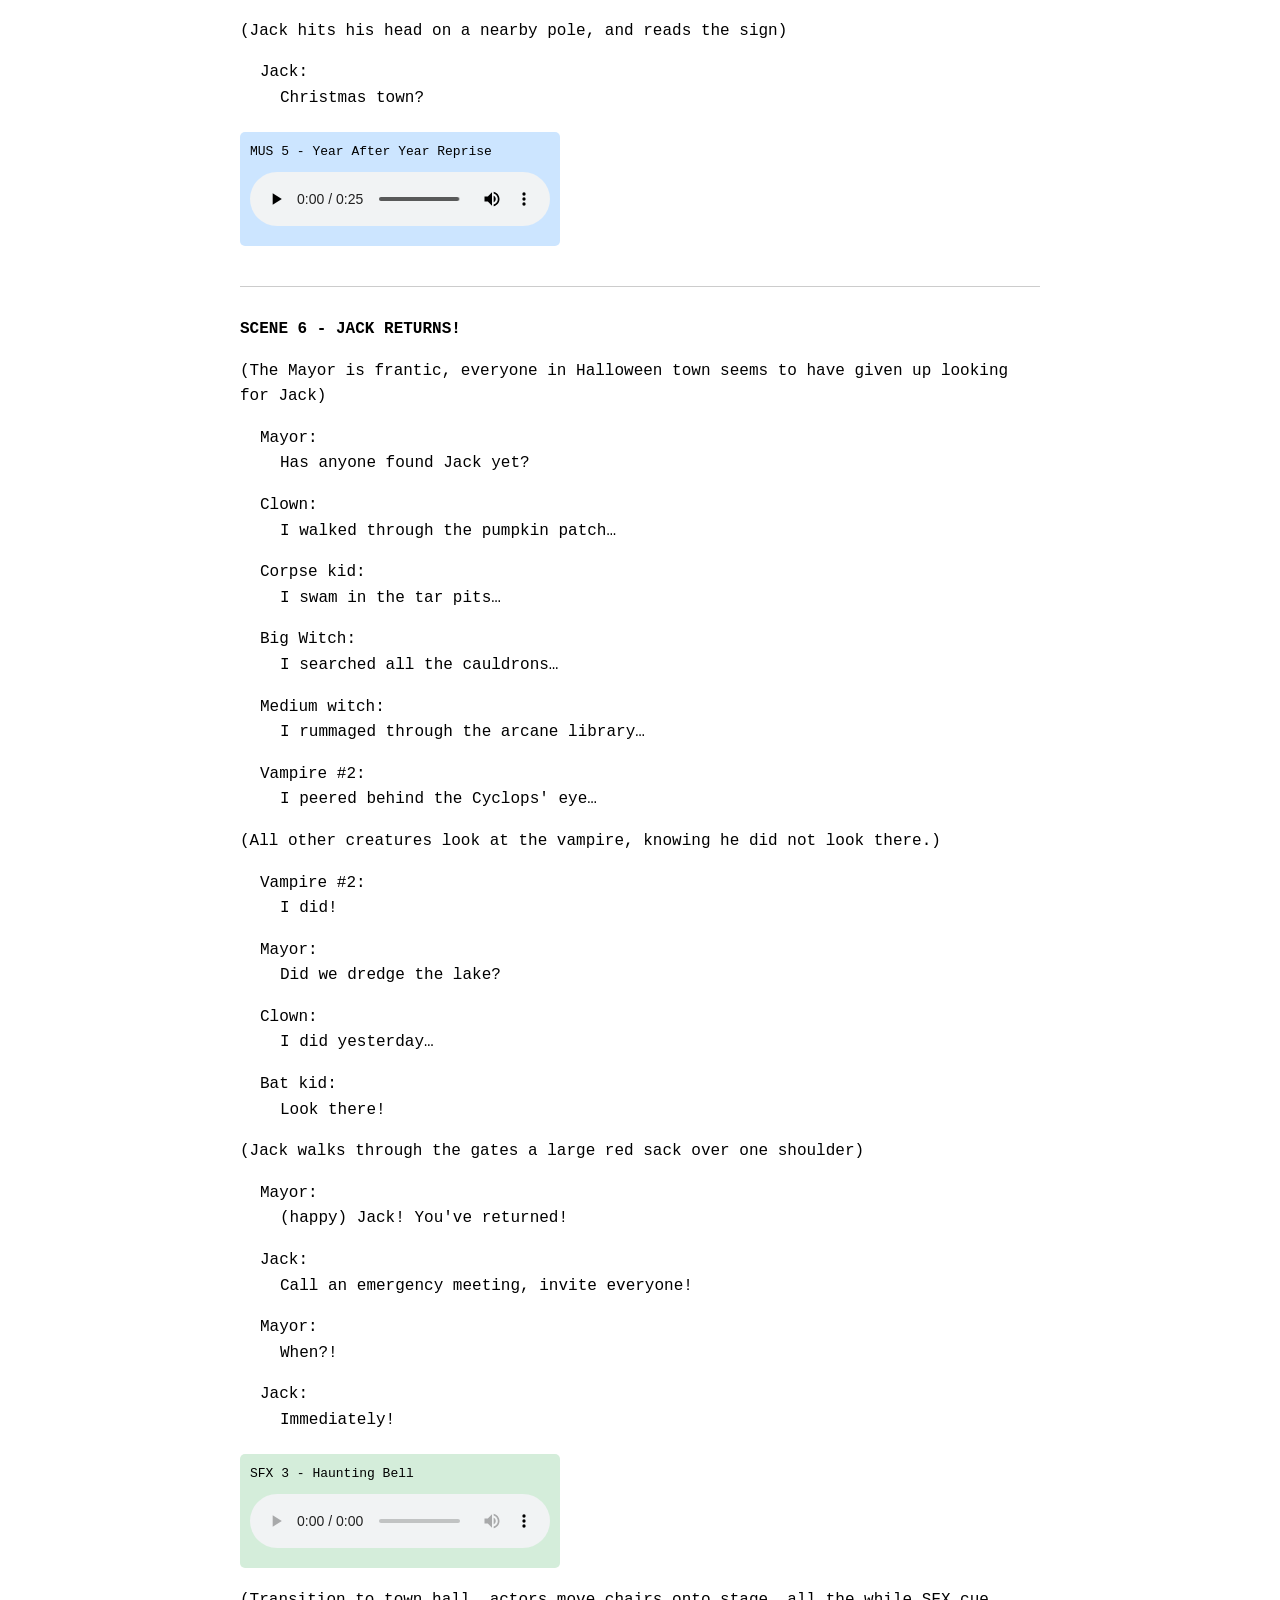
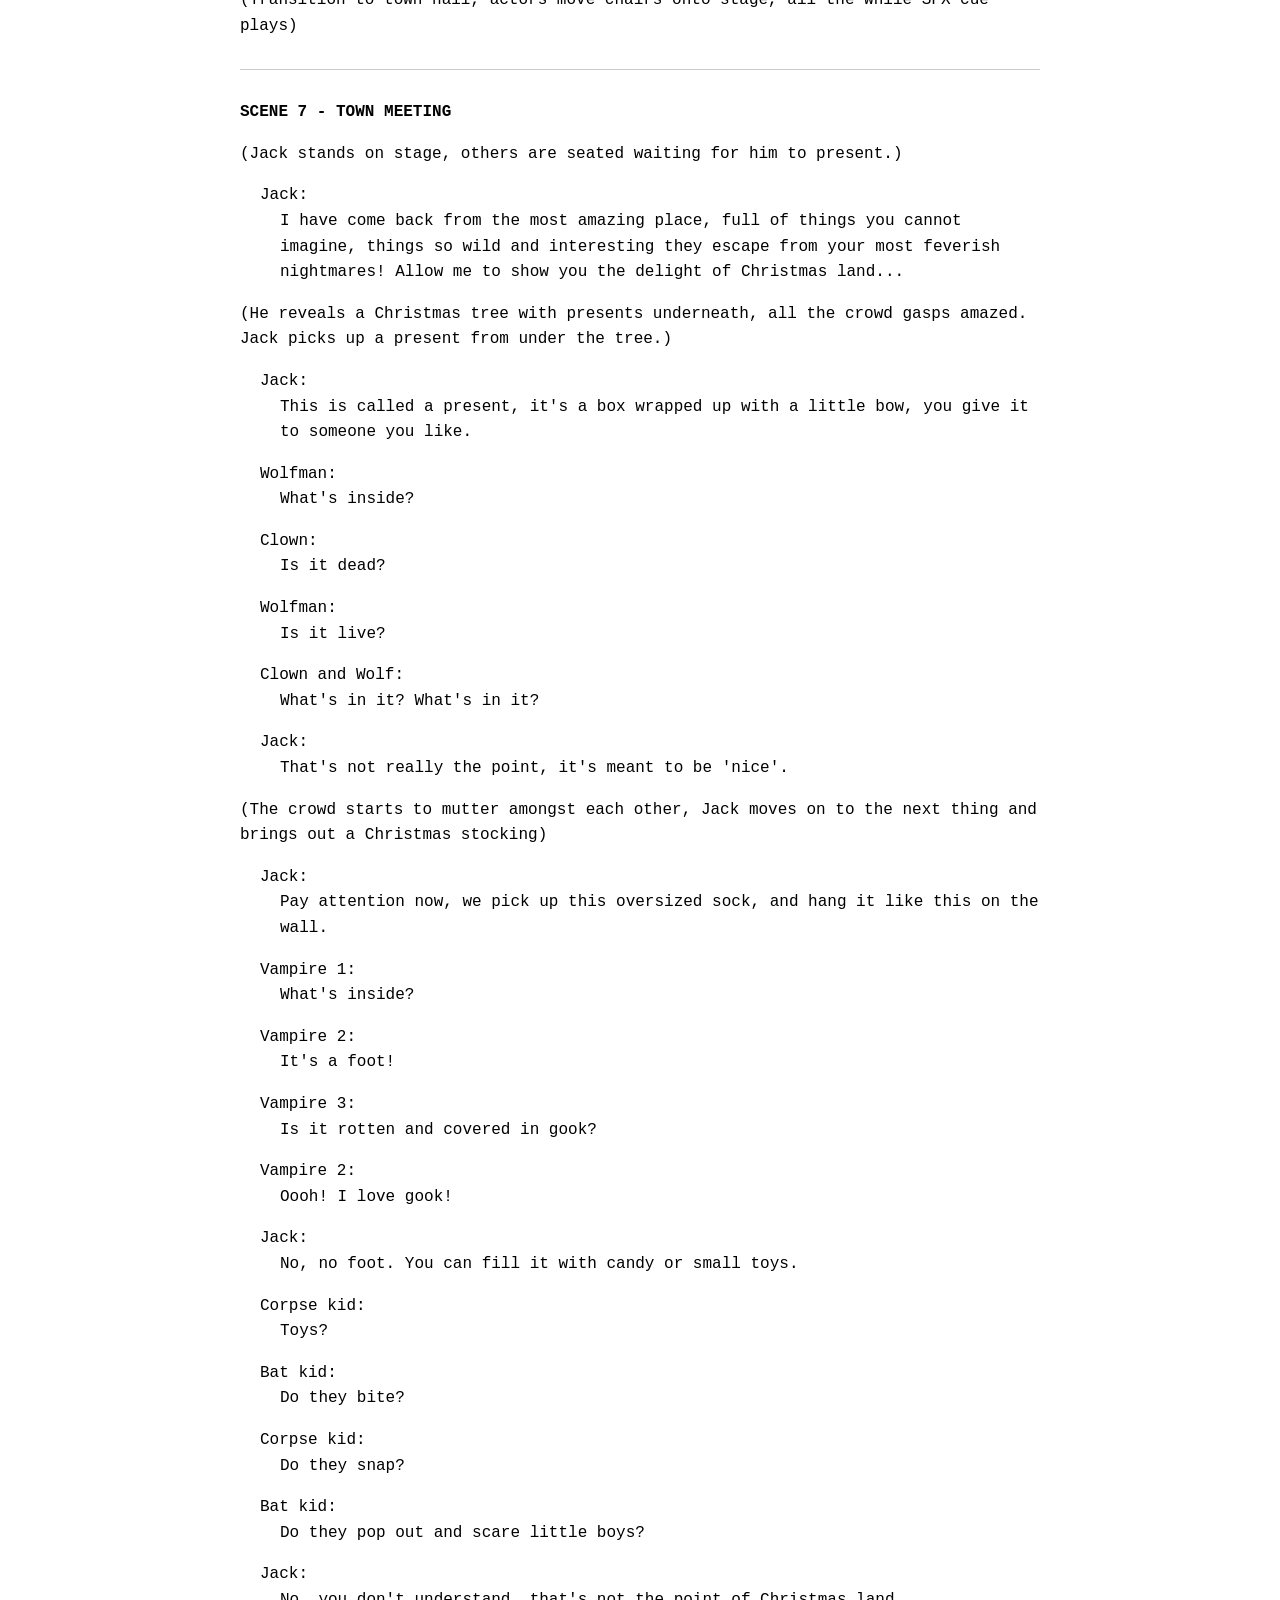
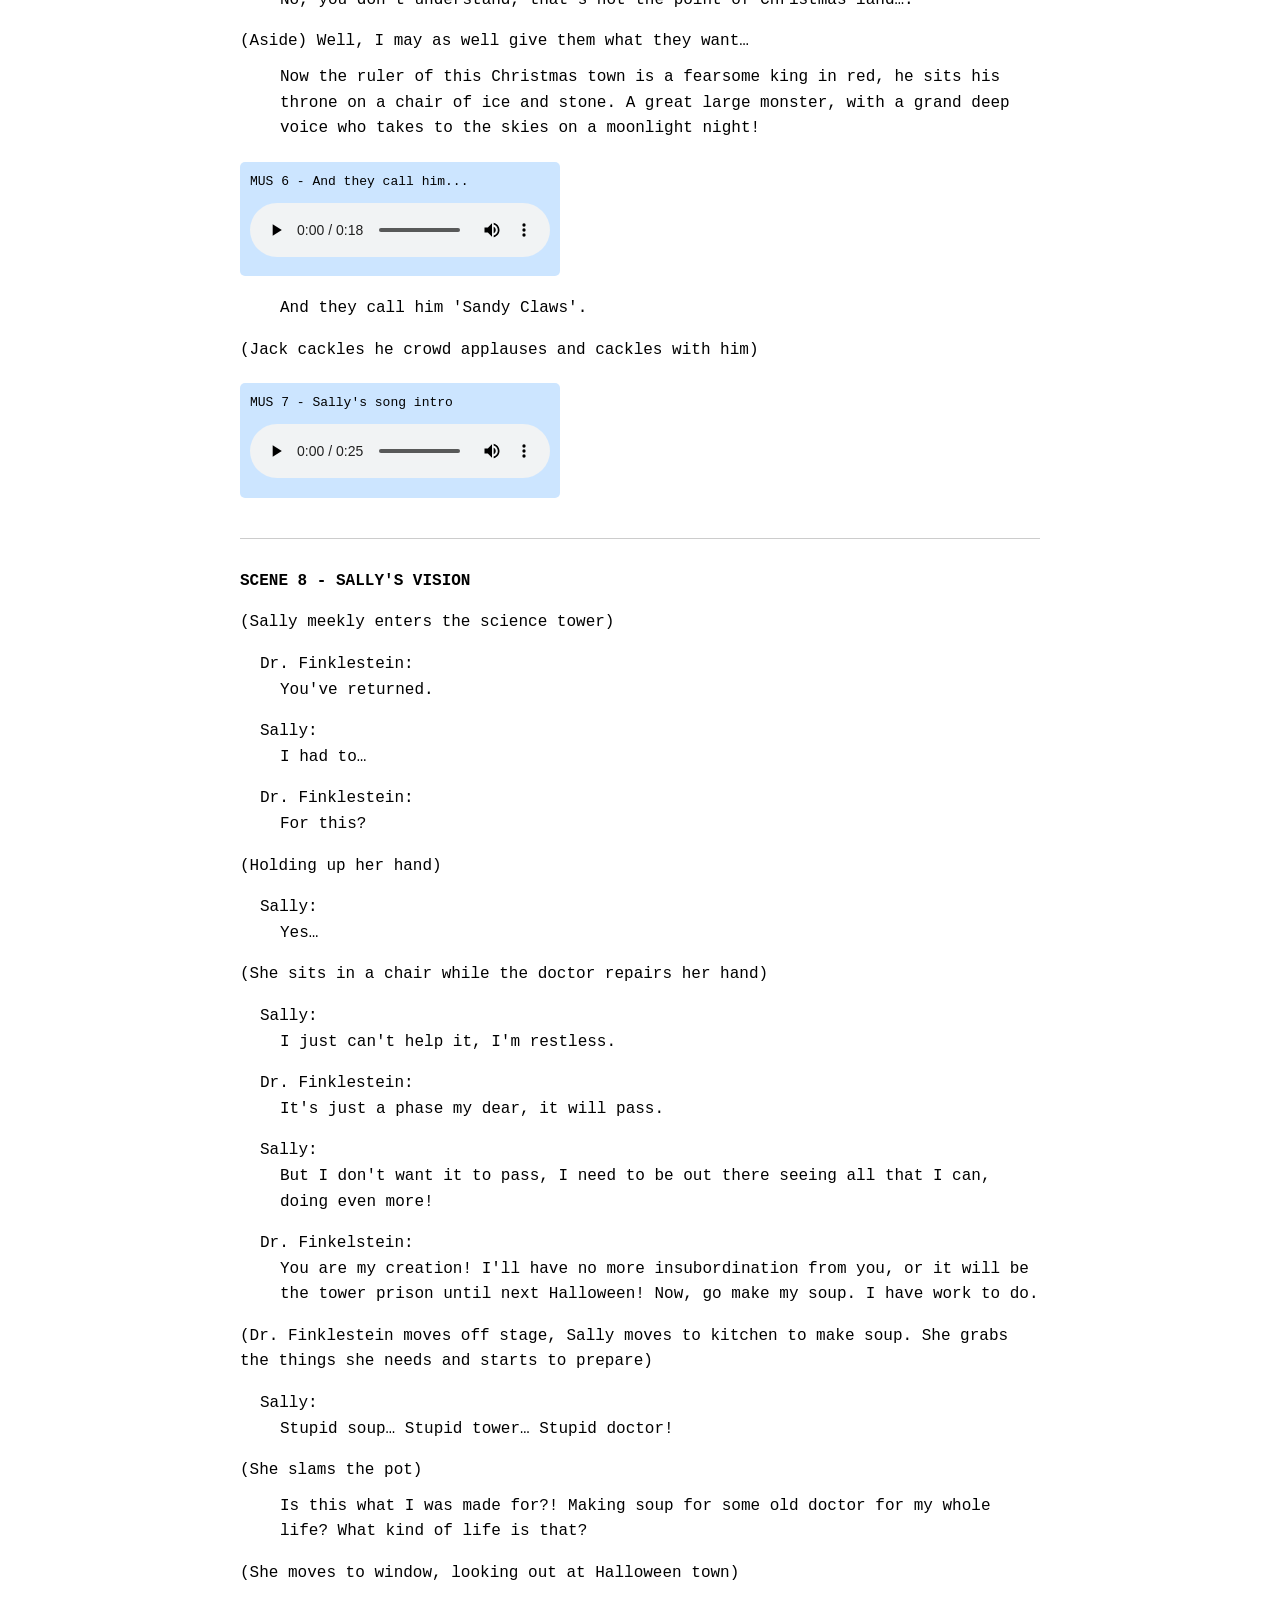
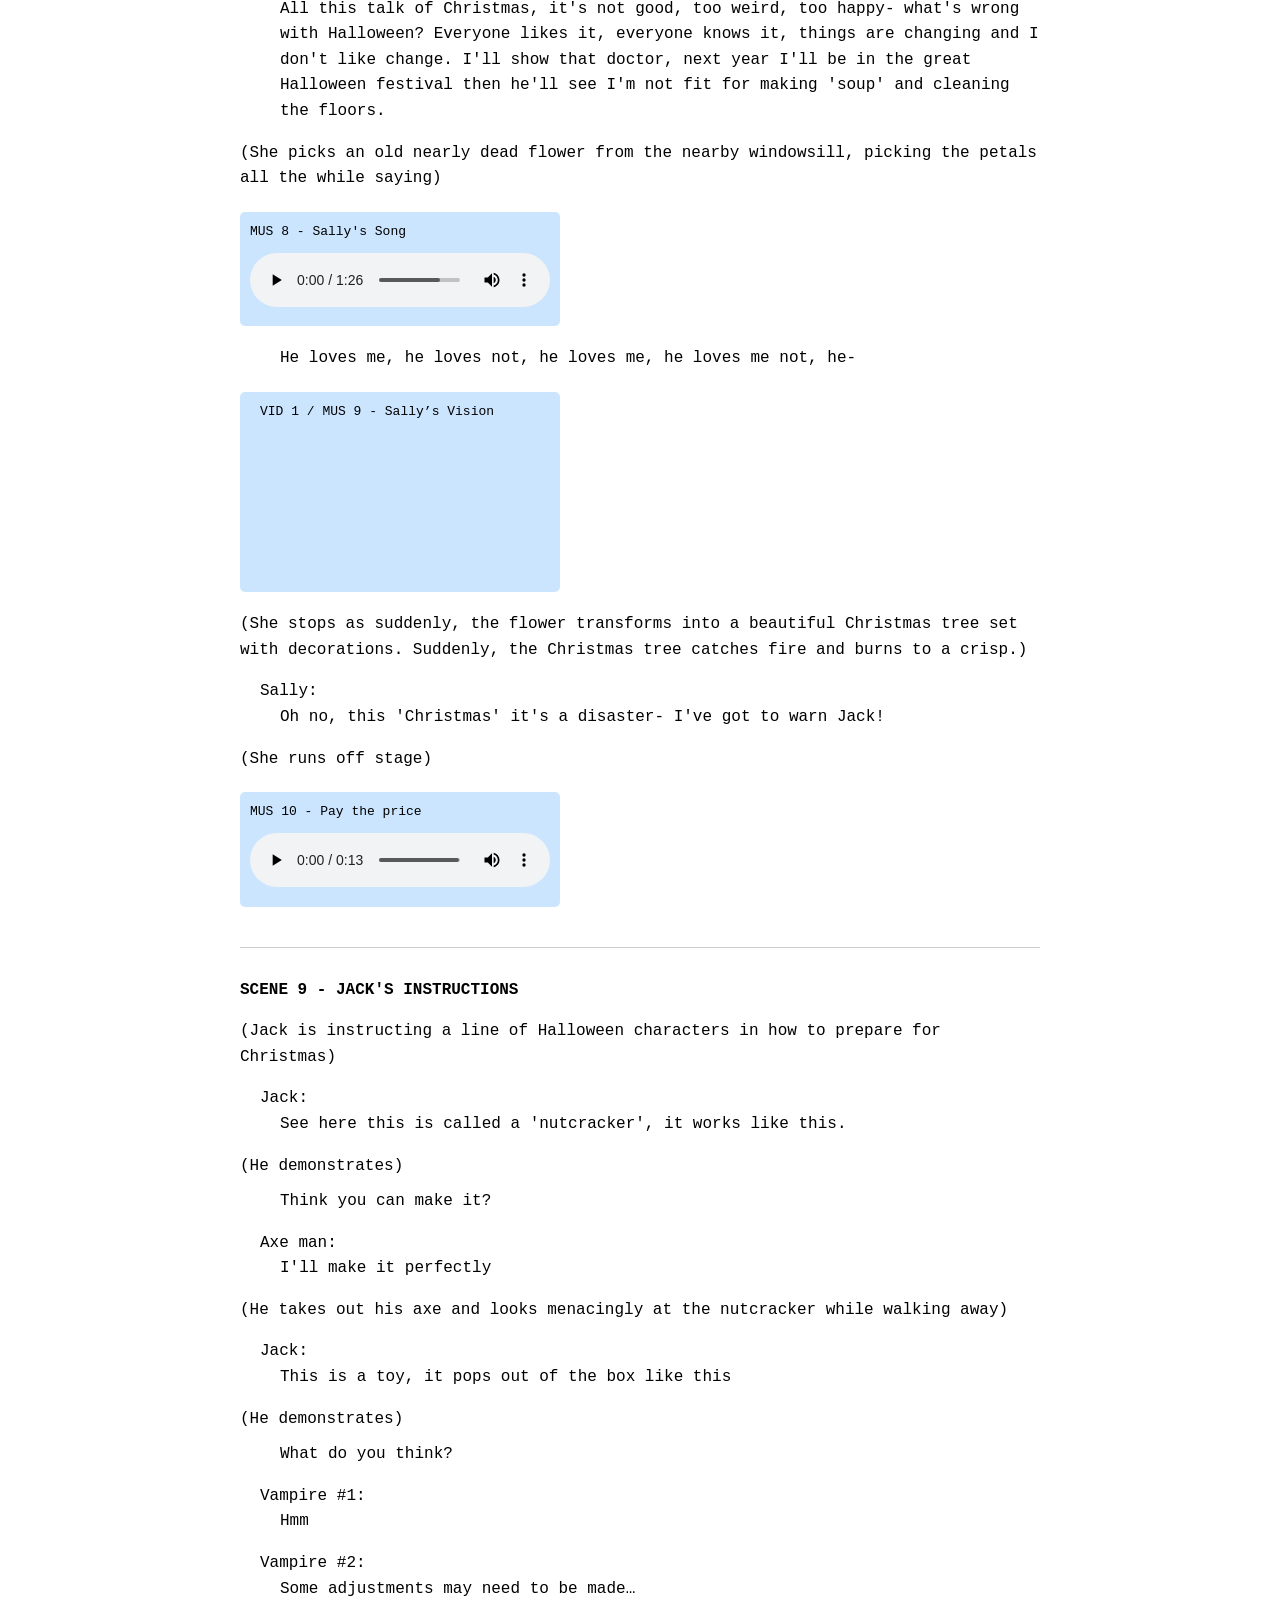
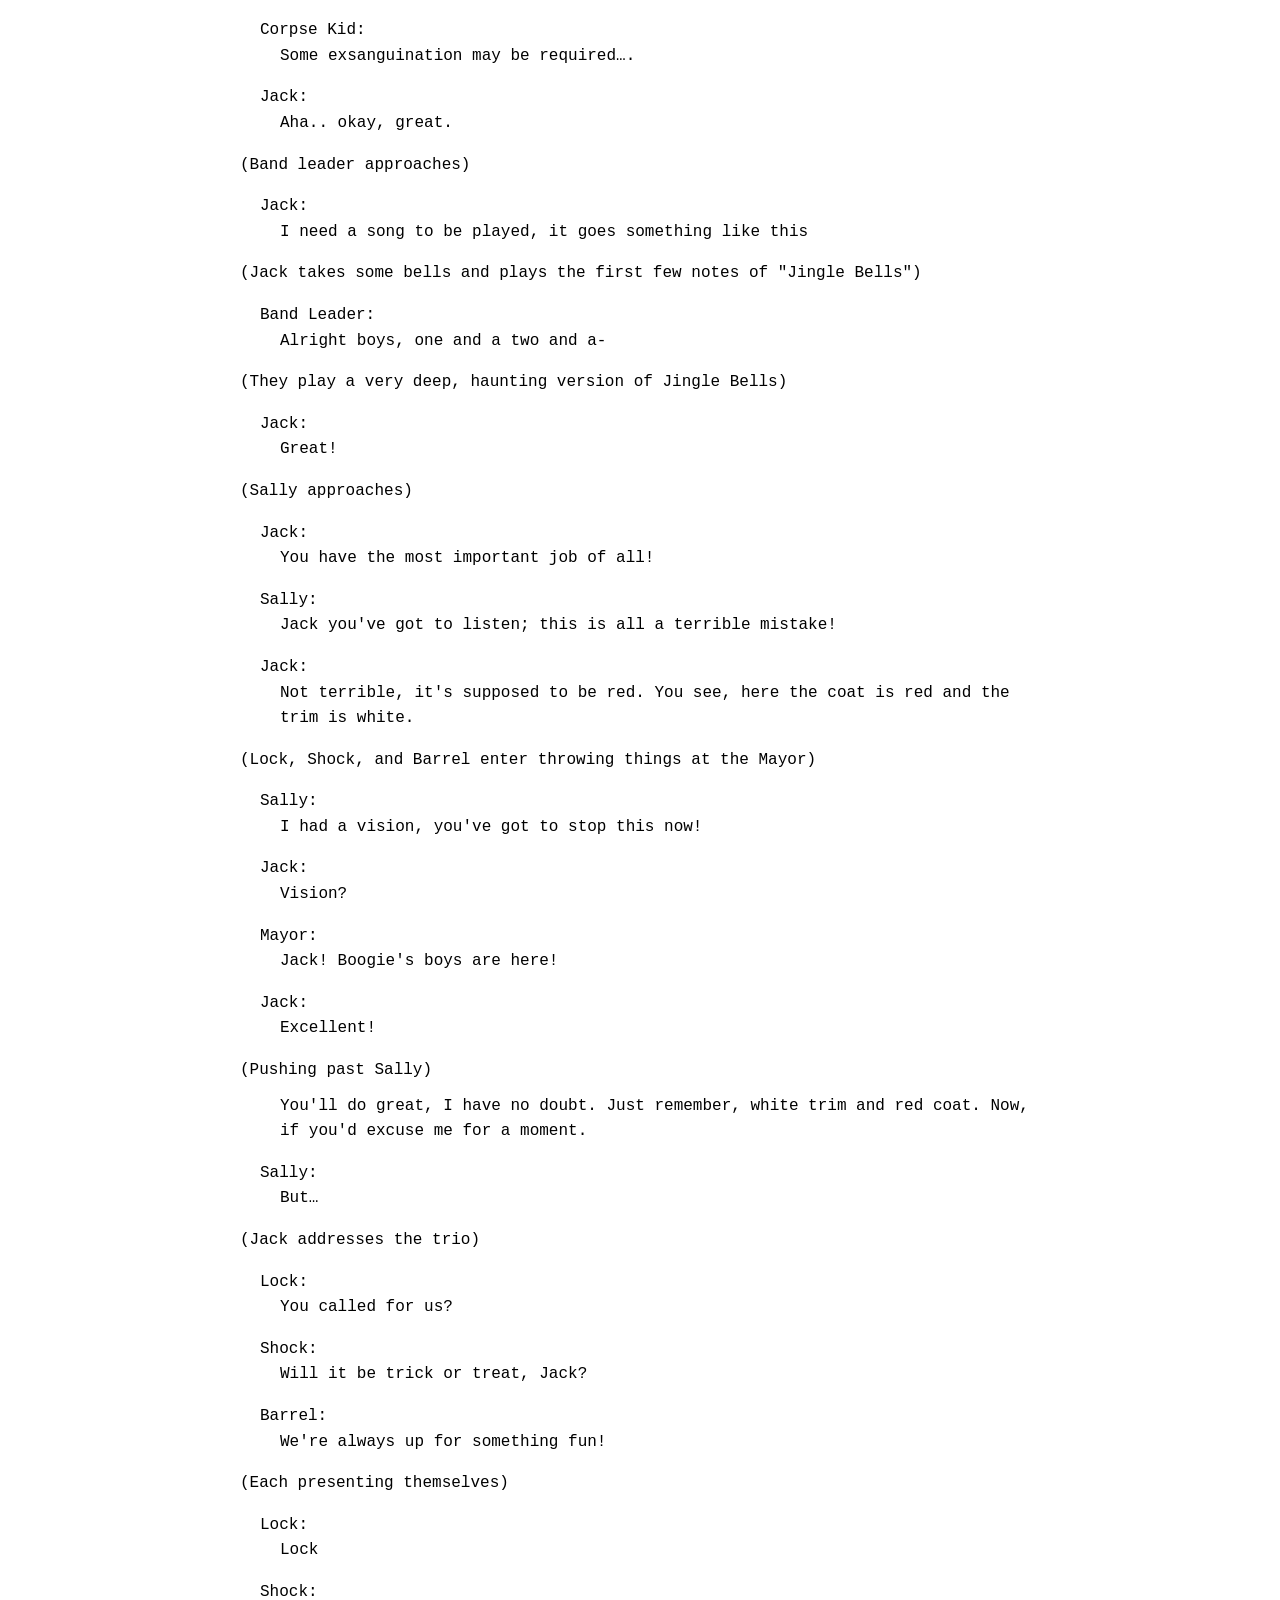
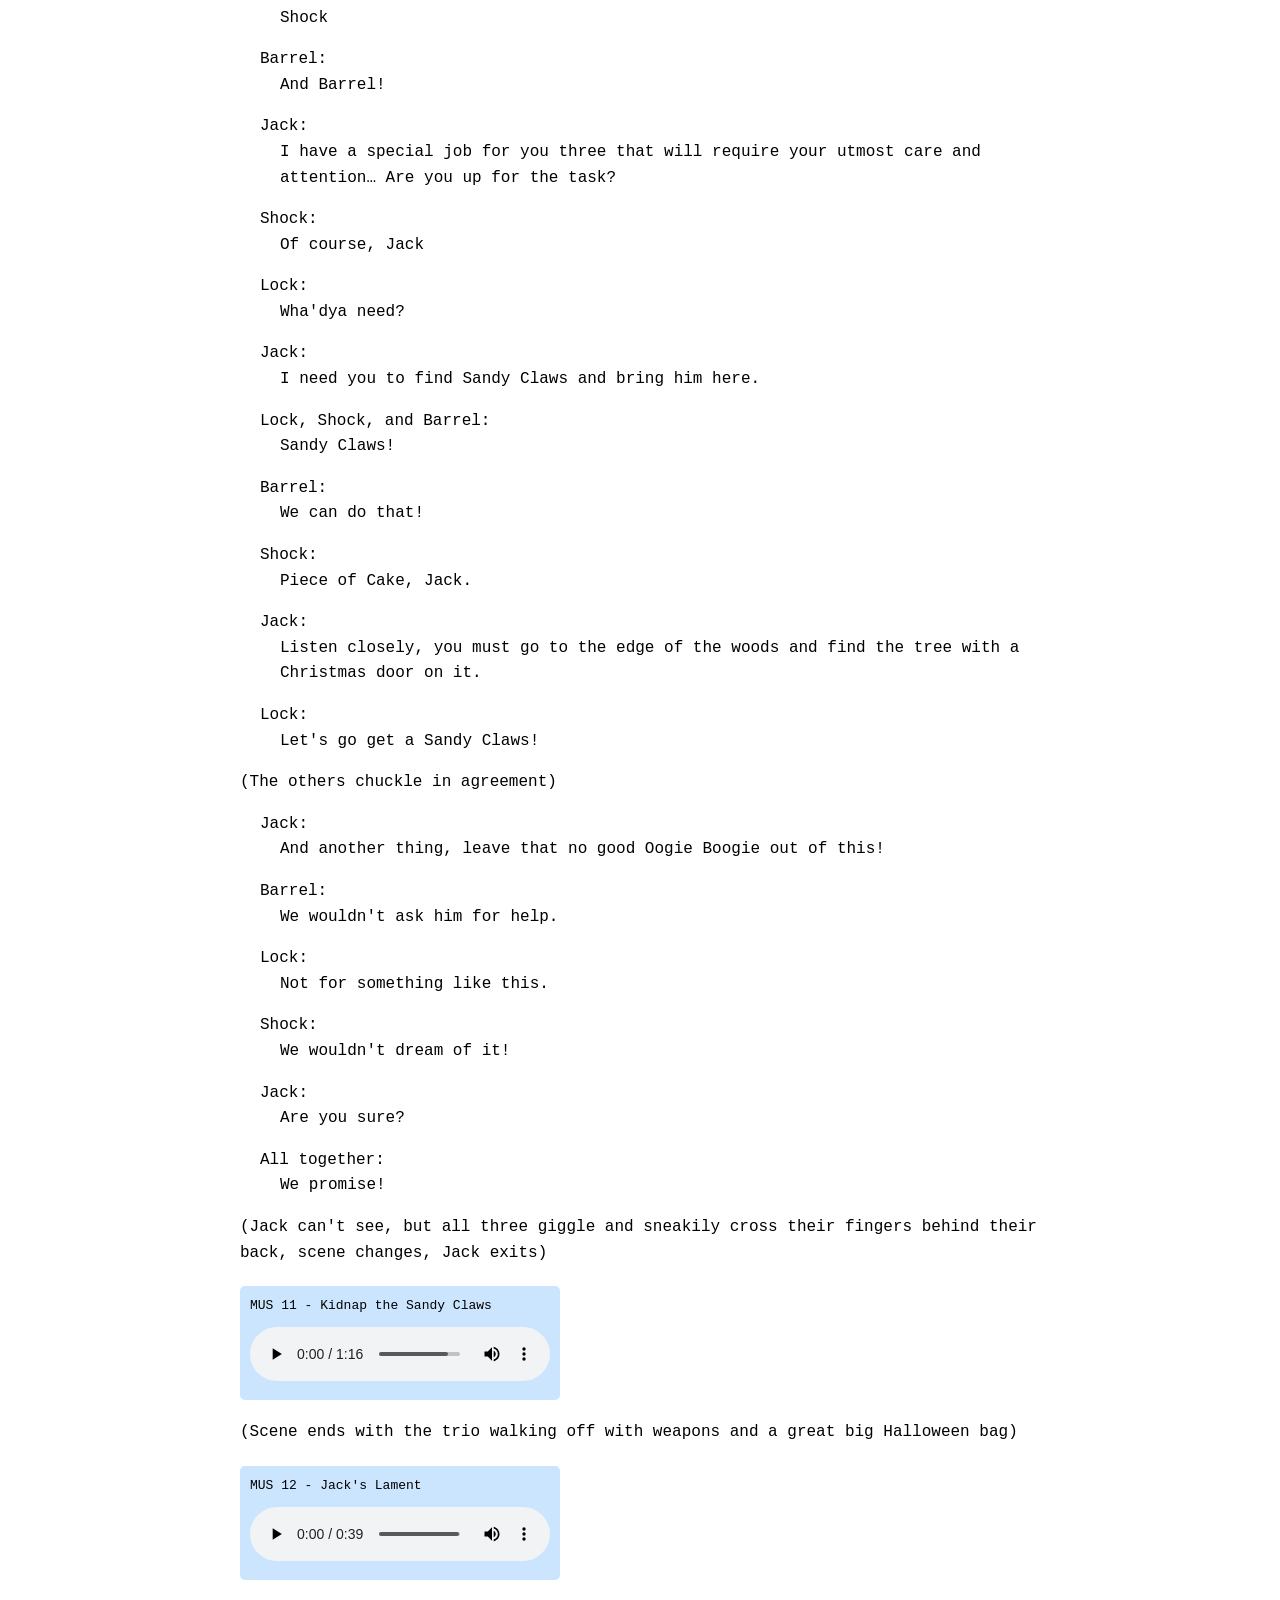
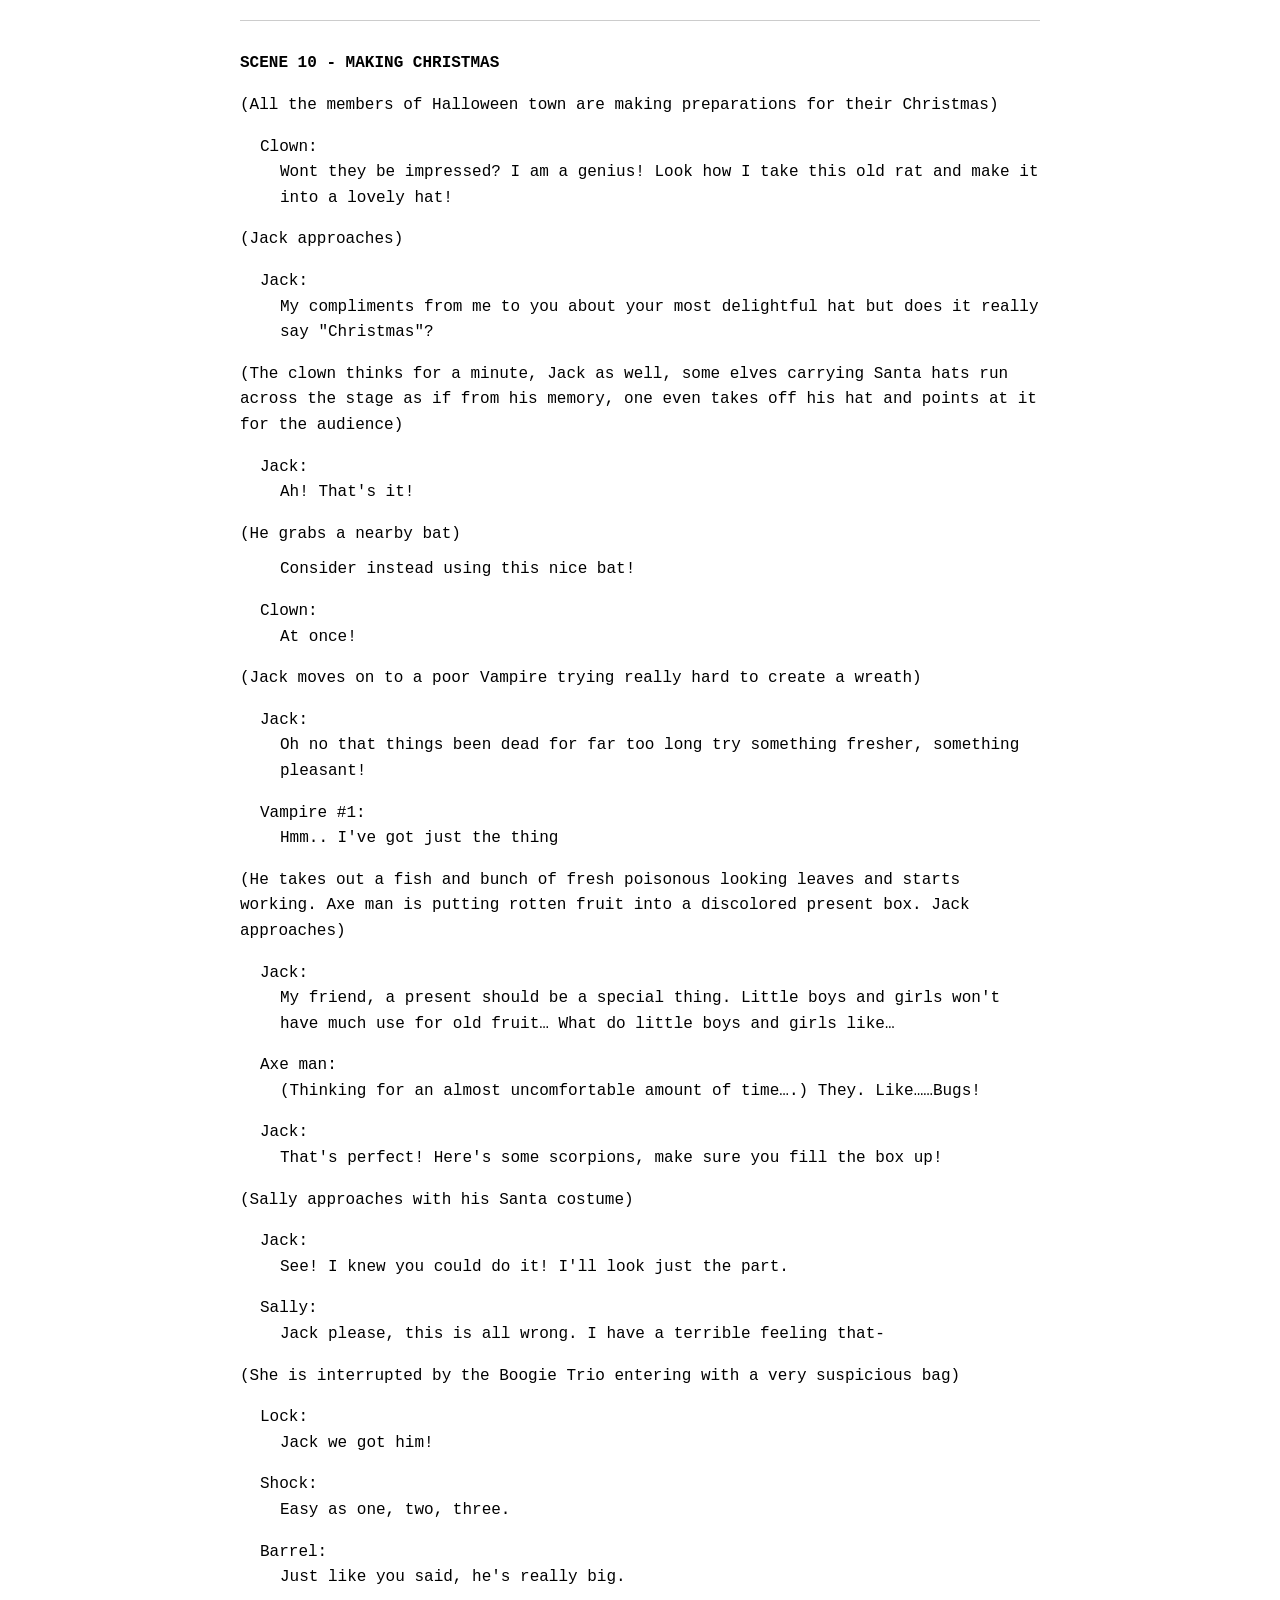
==== commit 1c11694e: "Add files via upload" ====
--- a/halloween/index.html
+++ b/halloween/index.html
@@ -52,6 +52,23 @@
             text-align: right;
             font-style: italic;
         }
+        .audio-player {
+            margin: 20px 0;
+            padding: 10px; 
+            border-radius: 5px;
+            max-width: 300px;
+        }
+        .sfx {
+            background-color: #d4edda; /* light green */
+        }
+        .band {
+            background-color: #cce5ff; /* light blue */
+        }
+        .audio-player label {
+            display: block;
+            margin-bottom: 10px;
+            font-size: small;
+        }
         .music-cue, .sfx-cue, .proj-cue {
             font-style: italic;
             color: #666;
@@ -76,12 +93,16 @@
     <div class="scene">
         <p class="scene-heading">Scene 1 - Halloween Town</p>
         <p class="action">(Dark atmosphere, mist swirls around as the people of Halloween Town gather to celebrate their favorite day)</p>
-        <!--SONG-->
-        <p style="font-size: small; margin-top: 25px; margin-left: 10px; margin-bottom: -0px">Cue 1a - This is Halloween</p>
-        <audio controls>
-            <source src="mp3s/This is Halloween.mp3" type="audio/mp3">
-            Your browser does not support the audio element.
-        </audio>
+
+            <!-- SONG -->
+            <div class="audio-player band">
+                <label for="band-audio" style="font-size: small;">MUS 1 - This is Halloween</label>
+                <audio id="band-audio" controls>
+                    <source src="mp3s/This is Halloween.mp3" type="audio/mp3">
+                    Your browser does not support the audio element.
+                </audio>
+            </div>
+
         <p class="action">(The celebrations conclude and the people of Halloween Town discuss the success of the celebrations.)</p>
         <p class="character">Big Witch:</p>
         <p class="dialogue">Jack, that was horrific! It made my skin crawl!</p>
@@ -108,12 +129,16 @@
         <p class="character">Finklestein:</p>
         <p class="dialogue">Come back here!</p>
         <p class="action">(He chases her off stage.)</p>
-        <!--SONG-->
-        <p style="font-size: small; margin-top: 25px; margin-left: 10px; margin-bottom: -0px">Cue 1b - Year After Year</p>
-        <audio controls>
-            <source src="mp3s/Year After Year.mp3" type="audio/mp3">
-            Your browser does not support the audio element.
-        </audio>
+
+            <!-- SONG -->
+            <div class="audio-player band">
+                <label for="band-audio" style="font-size: small;">MUS 2 - Year After Year</label>
+                <audio id="band-audio" controls>
+                    <source src="mp3s/Year After Year.mp3" type="audio/mp3">
+                    Your browser does not support the audio element.
+                </audio>
+            </div>
+
     </div>
     
     <div class="scene">
@@ -127,12 +152,16 @@
         <p class="action">(Jack walks off stage into the unknown, Sally reveals herself from behind a statue.)</p>
         <p class="character">Sally:</p>
         <p class="dialogue">Oh Jack, but you were made for Halloween.</p>
-        <!--SONG-->
-        <p style="font-size: small; margin-top: 25px; margin-left: 10px; margin-bottom: -0px">Cue 1c - Oh Fare Thee Well</p>
-        <audio controls>
-            <source src="mp3s/Oh Fare Thee Well.mp3" type="audio/mp3">
-            Your browser does not support the audio element.
-        </audio>
+
+            <!-- SONG -->
+            <div class="audio-player band">
+                <label for="band-audio" style="font-size: small;">MUS 3 - Oh Fare Thee Well</label>
+                <audio id="band-audio" controls>
+                    <source src="mp3s/Oh Fare Thee Well.mp3" type="audio/mp3">
+                    Your browser does not support the audio element.
+                </audio>
+            </div>
+
     </div>
     
        
@@ -143,7 +172,7 @@
         <p class="character">Jack:</p>
         <p class="dialogue">I've never been here before, how strange…</p>
         <!--VIDEO-->
-        <p style="font-size: small; margin-top: 25px; margin-left: 10px; margin-bottom: -0px">PROJ Cue 1d - Jack's journey</p>
+        <p style="font-size: small; margin-top: 25px; margin-left: 10px; margin-bottom: -0px">VID 3a - Jack's journey</p>
         <p class="action">(Jack touches the Christmas tree and reacts as it opens wide and sucks him in!)</p>
     </div>
 
@@ -168,31 +197,54 @@
         <p class="dialogue">Maybe he got eaten by a great big snake!</p>
         <p class="character">Mayor:</p>
         <p class="dialogue">(Very angry) Well we've got to find him! Everyone look! We can't do Halloween without him! Sound the alarm!</p>
-        <!--SFX-->
-        <p style="font-size: small; margin-top: 25px; margin-left: 10px; margin-bottom: -0px">SFX Cue 2b - Spooky cat alarm</p>
+    <!-- SFX -->
+    <div class="audio-player sfx">
+        <label for="sfx-audio" style="font-size: small;">SFX 1 - Spooky cat alarm</label>
+        <audio id="sfx-audio" controls>
+            <source src="mp3s/Cat Alarm.mp3" type="audio/mp3">
+            Your browser does not support the audio element.
+        </audio>
+
     </div>
 
 
     <div class="scene">
         <p class="scene-heading">Scene 5 - Christmas town</p>
         <p class="action">(Jack suddenly finds himself through the door into a bank of snow, as the song starts up Jack reacts in wonderment at all the incredible Christmas things around him.)</p>
-        <!--SONG-->
-        <p style="font-size: small; margin-top: 25px; margin-left: 10px; margin-bottom: -0px">Cue 2c - What's this?</p>
-<audio controls>
-    <source src="mp3s/Whats This.mp3" type="audio/mp3">
-    Your browser does not support the audio element.
-</audio>
-        <!--SFX-->
-        <p style="font-size: small; margin-top: 25px; margin-left: 10px; margin-bottom: -0px">SFX 3a - Banging head on pole</p>
+  
+
+                    <!-- SONG -->
+    <div class="audio-player band">
+        <label for="sfx-audio" style="font-size: small;">MUS 4 - What's this?</label>
+        <audio id="sfx-audio" controls>
+            <source src="mp3s/Whats This.mp3" type="audio/mp3">
+            Your browser does not support the audio element.
+        </audio>
+        </div>
+
+            <!-- SFX -->
+    <div class="audio-player sfx">
+        <label for="sfx-audio" style="font-size: small;">SFX 2 - Banging head on pole</label>
+        <audio id="sfx-audio" controls>
+            <source src="mp3s/Hits the Sign.mp3" type="audio/mp3">
+            Your browser does not support the audio element.
+        </audio>
+        </div>
+       
         <p class="action">(Jack hits his head on a nearby pole, and reads the sign)</p>
         <p class="character">Jack:</p>
         <p class="dialogue">Christmas town?</p>
-                <!--SONG-->
-                <p style="font-size: small; margin-top: 25px; margin-left: 10px; margin-bottom: -0px">MUS 3b - Year After Year Reprise</p>
-                <audio controls>
+
+            <!-- SONG -->
+            <div class="audio-player band">
+                <label for="band-audio" style="font-size: small;">MUS 5 - Year After Year Reprise</label>
+                <audio id="band-audio" controls>
                     <source src="mp3s/Year After Year Reprise.mp3" type="audio/mp3">
                     Your browser does not support the audio element.
                 </audio>
+            </div>
+
+
     </div>
 
 
@@ -229,10 +281,22 @@
         <p class="dialogue">When?!</p>
         <p class="character">Jack:</p>
         <p class="dialogue">Immediately!</p>
-        <p class="action">(Transition to town hall, actors move chairs onto stage, all the while SFX cue plays)</p>
-        <!--SFX-->
-        <p style="font-size: small; margin-top: 25px; margin-left: 10px; margin-bottom: -0px">SFX 3b - Town meeting transition (Mayor repeatedly saying "town meeting")</p>
-    </div>
+
+
+            <!-- SFX -->
+            <div class="audio-player sfx">
+                <label for="band-audio" style="font-size: small;">SFX 3 - Haunting Bell</label>
+                <audio id="band-audio" controls>
+                    <source src="mp3s/Haunting Bell.mp3" type="audio/mp3">
+                    Your browser does not support the audio element.
+                </audio>
+            </div>
+
+
+               <p class="action">(Transition to town hall, actors move chairs onto stage, all the while SFX cue plays)</p>
+    </div>
+
+
 
 
     <div class="scene">
@@ -278,20 +342,29 @@
         <p class="dialogue">No, you don't understand, that's not the point of Christmas land….</p>
         <p class="action">(Aside) Well, I may as well give them what they want…</p>
         <p class="dialogue">Now the ruler of this Christmas town is a fearsome king in red, he sits his throne on a chair of ice and stone. A great large monster, with a grand deep voice who takes to the skies on a moonlight night!</p>
-        <!--SONG-->
-        <p style="font-size: small; margin-top: 25px; margin-left: 10px; margin-bottom: -0px">MUS 3c - And they call him...</p>
-<audio controls>
-    <source src="mp3s/And They Call Him Sandy Claws.mp3" type="audio/mp3">
-    Your browser does not support the audio element.
-</audio>
+
+            <!-- SONG -->
+            <div class="audio-player band">
+                <label for="band-audio" style="font-size: small;">MUS 6 - And they call him...</label>
+                <audio id="band-audio" controls>
+                    <source src="mp3s/And They Call Him Sandy Claws.mp3" type="audio/mp3">
+                    Your browser does not support the audio element.
+                </audio>
+            </div>
+
         <p class="dialogue">And they call him 'Sandy Claws'.</p>
         <p class="action">(Jack cackles he crowd applauses and cackles with him)</p>
-        <!--SONG-->
-        <p style="font-size: small; margin-top: 25px; margin-left: 10px; margin-bottom: -0px">MUS 4a - Sally's song intro</p>
-<audio controls>
-    <source src="mp3s/Sally's Song Intro.mp3" type="audio/mp3">
-    Your browser does not support the audio element.
-</audio>
+
+            <!-- SONG -->
+            <div class="audio-player band">
+                <label for="band-audio" style="font-size: small;">MUS 7 - Sally's song intro</label>
+                <audio id="band-audio" controls>
+                    <source src="mp3s/Sally's Song Intro.mp3" type="audio/mp3">
+                    Your browser does not support the audio element.
+                </audio>
+            </div>
+
+
     </div>
 
 
@@ -324,28 +397,40 @@
         <p class="action">(She moves to window, looking out at Halloween town)</p>
         <p class="dialogue">All this talk of Christmas, it's not good, too weird, too happy- what's wrong with Halloween? Everyone likes it, everyone knows it, things are changing and I don't like change. I'll show that doctor, next year I'll be in the great Halloween festival then he'll see I'm not fit for making 'soup' and cleaning the floors.</p>
         <p class="action">(She picks an old nearly dead flower from the nearby windowsill, picking the petals all the while saying)</p>
-        <!--SONG-->
-        <p style="font-size: small; margin-top: 25px; margin-left: 10px; margin-bottom: -0px">SONG 4b - Sally's Song</p>
-<audio controls>
-    <source src="mp3s/Sally's Song.mp3" type="audio/mp3">
-    Your browser does not support the audio element.
-</audio>
+
+            <!-- SONG -->
+            <div class="audio-player band">
+                <label for="band-audio" style="font-size: small;">MUS 8 - Sally's Song</label>
+                <audio id="band-audio" controls>
+                    <source src="mp3s/Sally's Song.mp3" type="audio/mp3">
+                    Your browser does not support the audio element.
+                </audio>
+            </div>
+
+
         <p class="dialogue">He loves me, he loves not, he loves me, he loves me not, he-</p>
         <!--VIDEO-->
-<p style="font-size: small; margin-top: 25px; margin-left: 10px; margin-bottom: -0px">PROJ. 4c - Sally’s Vision</p>
+        <div class="audio-player band">
+<p style="font-size: small; margin-top: 0px; margin-left: 10px; margin-bottom: -0px">VID 1 / MUS 9 - Sally’s Vision</p>
 <div class="video-container">
     <iframe src="https://www.youtube.com/embed/J1sgTytXLRk?start=3" title="Sally's Vision" frameborder="0" allow="accelerometer; autoplay; clipboard-write; encrypted-media; gyroscope; picture-in-picture; web-share" allowfullscreen></iframe>
 </div>
+</div>
         <p class="action">(She stops as suddenly, the flower transforms into a beautiful Christmas tree set with decorations. Suddenly, the Christmas tree catches fire and burns to a crisp.)</p>
         <p class="character">Sally:</p>
         <p class="dialogue">Oh no, this 'Christmas' it's a disaster- I've got to warn Jack!</p>
         <p class="action">(She runs off stage)</p>
-        <!--SONG-->
-        <p style="font-size: small; margin-top: 25px; margin-left: 10px; margin-bottom: -0px">MUS 5a - Pay the price</p>
-<audio controls>
-    <source src="mp3s/Pay the Price.mp3" type="audio/mp3">
-    Your browser does not support the audio element.
-</audio>
+
+        
+            <!-- SONG -->
+            <div class="audio-player band">
+                <label for="band-audio" style="font-size: small;">MUS 10 - Pay the price</label>
+                <audio id="band-audio" controls>
+                    <source src="mp3s/Pay the Price.mp3" type="audio/mp3">
+                    Your browser does not support the audio element.
+                </audio>
+            </div>
+
     </div>
 
 
@@ -447,19 +532,29 @@
         <p class="character">All together:</p>
         <p class="dialogue">We promise!</p>
         <p class="action">(Jack can't see, but all three giggle and sneakily cross their fingers behind their back, scene changes, Jack exits)</p>
-        <!--SONG-->
-        <p style="font-size: small; margin-top: 25px; margin-left: 10px; margin-bottom: -0px">SONG 5b - Kidnap the Sandy Claws</p>
-<audio controls>
-    <source src="mp3s/Kidnap The Sandy Claws.mp3" type="audio/mp3">
-    Your browser does not support the audio element.
-</audio>
+ 
+            <!-- SONG -->
+            <div class="audio-player band">
+                <label for="band-audio" style="font-size: small;">MUS 11 - Kidnap the Sandy Claws</label>
+                <audio id="band-audio" controls>
+                    <source src="mp3s/Kidnap The Sandy Claws.mp3" type="audio/mp3">
+                    Your browser does not support the audio element.
+                </audio>
+            </div>
+
+
         <p class="action">(Scene ends with the trio walking off with weapons and a great big Halloween bag)</p>
-        <!--SONG-->
-        <p style="font-size: small; margin-top: 25px; margin-left: 10px; margin-bottom: -0px">TRANSITION MUS 5c - Jack's Lament</p>
-<audio controls>
-    <source src="mp3s/Jack's Lament.mp3" type="audio/mp3">
-    Your browser does not support the audio element.
-</audio>
+
+
+            <!-- SONG -->
+            <div class="audio-player band">
+                <label for="band-audio" style="font-size: small;">MUS 12 - Jack's Lament</label>
+                <audio id="band-audio" controls>
+                    <source src="mp3s/Jack's Lament.mp3" type="audio/mp3">
+                    Your browser does not support the audio element.
+                </audio>
+            </div>
+
     </div>
 
 
@@ -538,12 +633,15 @@
         <p class="character">ALL TRIO:</p>
         <p class="dialogue">For sure!</p>
         <p class="action">(The trio runs off quickly taking the bag with them, transition to next scene)</p>
-        <!--SONG-->
-        <p style="font-size: small; margin-top: 25px; margin-left: 10px; margin-bottom: -0px">TRANSITION MUS 5d - Elves</p>
-<audio controls>
-    <source src="mp3s/Elves.mp3" type="audio/mp3">
-    Your browser does not support the audio element.
-</audio>
+
+            <!-- SONG -->
+            <div class="audio-player band">
+                <label for="band-audio" style="font-size: small;">MUS 13 - Elves</label>
+                <audio id="band-audio" controls>
+                    <source src="mp3s/Elves.mp3" type="audio/mp3">
+                    Your browser does not support the audio element.
+                </audio>
+            </div>
     </div>
     
     
@@ -567,12 +665,15 @@
         <p class="dialogue">TRICK!</p>
         <p class="action">(They bag Santa and he screams all the way. Transition)</p>
         
-        <!--SONG-->
-        <p style="font-size: small; margin-top: 25px; margin-left: 10px; margin-bottom: -0px">TRANSITION MUS 6a - Jack’s Lament Reprise</p>
-        <audio controls>
-            <source src="mp3s/Jack's Lament Reprise.mp3" type="audio/mp3">
-            Your browser does not support the audio element.
-        </audio>
+            <!-- SONG -->
+            <div class="audio-player band">
+                <label for="band-audio" style="font-size: small;">MUS 14 - Jack’s Lament Reprise</label>
+                <audio id="band-audio" controls>
+                    <source src="mp3s/Jack's Lament Reprise.mp3" type="audio/mp3">
+                    Your browser does not support the audio element.
+                </audio>
+            </div>
+
     </div>
     
     <div class="scene">
@@ -623,13 +724,21 @@
         <p class="dialogue">That’s it! If you won’t do anything to stop this, then I will.</p>
         <p class="action">(She exits)</p>
         
-        <!--SONG-->
-        <p style="font-size: small; margin-top: 25px; margin-left: 10px; margin-bottom: -0px">TRANSITION MUS 6b - Kidnap Sandy Claws (Strings)</p>
-        <audio controls>
-            <source src="mp3s/Kidnap The Sandy Claws Strings.mp3" type="audio/mp3">
-            Your browser does not support the audio element.
-        </audio>
-    </div>
+
+
+            <!-- SONG -->
+            <div class="audio-player band">
+                <label for="band-audio" style="font-size: small;">MUS 15 - Kidnap Sandy Claws (Strings)</label>
+                <audio id="band-audio" controls>
+                    <source src="mp3s/Kidnap The Sandy Claws Strings.mp3" type="audio/mp3">
+                    Your browser does not support the audio element.
+                </audio>
+            </div>
+
+
+    </div>
+
+
     
     <div class="scene">
         <p class="scene-heading">Scene 13 - Oogie Boogie</p>
@@ -655,22 +764,30 @@
         <p class="character">ALL TRIO:</p>
         <p class="dialogue">Tunnel!</p>
         <p class="action">(Santa falls down the tunnel tumbling into Oogie Boogie’s lair)</p>
-        
-        <!--SONG-->
-        <p style="font-size: small; margin-top: 25px; margin-left: 10px; margin-bottom: -0px">SONG 6c - Oogie Boogie</p>
-        <audio controls>
-            <source src="mp3s/Oogie Boogies Song.mp3" type="audio/mp3">
-            Your browser does not support the audio element.
-        </audio>
+
+
+            <!-- SONG -->
+            <div class="audio-player band">
+                <label for="band-audio" style="font-size: small;">MUS 16 - Oogie Boogie</label>
+                <audio id="band-audio" controls>
+                    <source src="mp3s/Oogie Boogies Song.mp3" type="audio/mp3">
+                    Your browser does not support the audio element.
+                </audio>
+            </div>
         
         <p class="action">(The song concludes and the Trio start laughing intensely)</p>
         
-        <!--SONG-->
-        <p style="font-size: small; margin-top: 25px; margin-left: 10px; margin-bottom: -0px">TRANSITION MUS 7a - Oh Fare Thee Well Reprise</p>
-        <audio controls>
-            <source src="mp3s/Oh Fare Thee Well Reprise.mp3" type="audio/mp3">
-            Your browser does not support the audio element.
-        </audio>
+
+
+
+                <!-- SONG -->
+                <div class="audio-player band">
+                    <label for="band-audio" style="font-size: small;">MUS 17 - Oh Fare Thee Well Reprise</label>
+                    <audio id="band-audio" controls>
+                        <source src="mp3s/Oh Fare Thee Well Reprise.mp3" type="audio/mp3">
+                        Your browser does not support the audio element.
+                    </audio>
+                </div>
     </div>
 
 
@@ -700,13 +817,18 @@
         <p class="dialogue">That’s it! Now there’s nothing that can stop us.</p>
         <p class="action">(Jack enters the sleigh and starts off, transition occurs as members of Halloween Town cheer and yell holiday tidings)</p>
         
-        <!--SONG-->
-        <p style="font-size: small; margin-top: 25px; margin-left: 10px; margin-bottom: -0px">MUS 7b - Christmas Eve</p>
-        <audio controls>
-            <source src="mp3s/Christmas Eve.mp3" type="audio/mp3">
-            Your browser does not support the audio element.
-        </audio>
-    </div>
+
+
+                <!-- SONG -->
+                <div class="audio-player band">
+                    <label for="band-audio" style="font-size: small;">MUS 18 - Christmas Eve</label>
+                    <audio id="band-audio" controls>
+                        <source src="mp3s/Christmas Eve.mp3" type="audio/mp3">
+                        Your browser does not support the audio element.
+                    </audio>
+                </div>
+            </div>
+    
     
     <div class="scene">
         <p class="scene-heading">Scene 15 - Delivering Presents</p>
@@ -719,12 +841,13 @@
         <p class="action">(Jack’s sled explodes and he falls into a graveyard)</p>
         
         <!--VIDEO-->
-        <p style="font-size: small; margin-top: 25px; margin-left: 10px; margin-bottom: -0px">PROJ. 7c - Jack’s Falling</p>
+        <div class="audio-player sfx">
+        <p style="font-size: small; margin-top: 0px; margin-left: 10px; margin-bottom: -0px">VID 2 - Jack’s Falling</p>
         <div class="video-container">
             <iframe src="https://www.youtube.com/embed/4tGgXqZoATI" title="Jack Skellington shot down" frameborder="0" allow="accelerometer; autoplay; clipboard-write; encrypted-media; gyroscope; picture-in-picture; web-share" allowfullscreen></iframe>
         </div>
 </div>
-    
+</div>
     <div class="scene">
         <p class="scene-heading">Scene 16 - Sally to the Rescue</p>
         <p class="action">(Oogie Boogie is tormenting Sandy Claws)</p>
@@ -736,12 +859,15 @@
         <p class="dialogue">Oh just you wait Sandy… I’ve got to get my special dice for this roll. Don’t you go anywhere now… HeheHAHAHA</p>
         <p class="action">(Oogie goes off to find his dice, Sally appears just off-stage. She sneaks over to him)</p>
         
-        <!--SONG-->
-        <p style="font-size: small; margin-top: 25px; margin-left: 10px; margin-bottom: -0px">MUS. 8a - Sally Sneaks</p>
-        <audio controls>
+
+            <!-- SONG -->
+    <div class="audio-player band">
+        <label for="band-audio" style="font-size: small;">MUS 19 - Sally Sneaks</label>
+        <audio id="band-audio" controls>
             <source src="mp3s/Sally Sneaks.mp3" type="audio/mp3">
             Your browser does not support the audio element.
         </audio>
+    </div>
         
         <p class="character">Sally:</p>
         <p class="dialogue">Let’s get you out of here, quickly!</p>
@@ -751,12 +877,16 @@
         <p class="character">Oogie:</p>
         <p class="dialogue">WHAT? Do you think you are doing with my special prize?</p>
         
-        <!--SONG-->
-        <p style="font-size: small; margin-top: 25px; margin-left: 10px; margin-bottom: -0px">MUS. 8b - Sally Gets Caught</p>
-        <audio controls>
+
+    <!-- SONG -->
+    <div class="audio-player band">
+        <label for="band-audio" style="font-size: small;">MUS 20 - Sally Gets Caught</label>
+        <audio id="band-audio" controls>
             <source src="mp3s/Sally Gets Caught.mp3" type="audio/mp3">
             Your browser does not support the audio element.
         </audio>
+    </div>
+
         
         <p class="character">Sally:</p>
         <p class="dialogue">Oh no!</p>
@@ -764,14 +894,17 @@
         <p class="dialogue">Oh no…</p>
         <p class="character">Oogie:</p>
         <p class="dialogue">Well… they say two IS better than one… What do you say we have some spooktacular fun HEHEHEHEHA!</p>
-        
-        <!--SONG-->
-        <p style="font-size: small; margin-top: 25px; margin-left: 10px; margin-bottom: -0px">MUS. 8c - Spooktacular Fun</p>
-        <audio controls>
+      
+
+    <!-- SONG -->
+    <div class="audio-player band">
+        <label for="band-audio" style="font-size: small;">MUS 21 - Spooktacular Fun</label>
+        <audio id="band-audio" controls>
             <source src="mp3s/Spooktacular Fun.mp3" type="audio/mp3">
             Your browser does not support the audio element.
         </audio>
     </div>
+
     
     <div class="scene">
         <p class="scene-heading">Scene 17 - Jack Has Fallen</p>
@@ -784,13 +917,18 @@
         <p class="dialogue">Wait- the moon! It’s still high up… The night is young! There’s still time to save Christmas! There’s still time to put things right! I’ve got to get Sandy Claws back…</p>
         <p class="action">(Jack rushes out of the graveyard)</p>
         
-        <!--SONG-->
-        <p style="font-size: small; margin-top: 25px; margin-left: 10px; margin-bottom: -0px">MUS. 8d - Christmas Eve Reprise</p>
-        <audio controls>
+
+    <!-- SONG -->
+    <div class="audio-player band">
+        <label for="band-audio" style="font-size: small;">MUS 22 Christmas Eve Reprise</label>
+        <audio id="band-audio" controls>
             <source src="mp3s/Christmas Eve Reprise.mp3" type="audio/mp3">
             Your browser does not support the audio element.
         </audio>
     </div>
+
+
+    </div>
     
     <div class="scene">
         <p class="scene-heading">Scene 18 - Jack’s Daring Rescue</p>
@@ -833,21 +971,28 @@
         <p class="dialogue">But most of all, you tried to ruin me.</p>
         
 <!--VIDEO-->
-<p style="font-size: small; margin-top: 25px; margin-left: 10px; margin-bottom: -0px">PROJ. 9a - Boogie’s Death</p>
+<div class="audio-player sfx">
+<p style="font-size: small; margin-top: 0px; margin-left: 10px; margin-bottom: -0px">VID 3 - Boogie’s Death</p>
 <div class="video-container">
     <iframe src="https://www.youtube.com/embed/E1y4J-cMszg?start=18" title="The Nightmare Before Christmas: Oogie Boogie Death" frameborder="0" allow="accelerometer; autoplay; clipboard-write; encrypted-media; gyroscope; picture-in-picture; web-share" allowfullscreen></iframe>
 </div>
+</div>
 
         <p class="action">(He pulls the last time and Boogie falls into lava, the bugs that were him start to melt in the lava pit. The last of the bugs try to run but Santa squishes it under his foot.)</p>
         <p class="character">Santa:</p>
         <p class="dialogue">Good riddance!</p>
 
-                        <!--SONG-->
-                        <p style="font-size: small; margin-top: 25px; margin-left: 10px; margin-bottom: -0px">MUS 9b - Sally's Song Reprise</p>
-                        <audio controls>
-                            <source src="mp3s/Sally's Song Reprise.mp3" type="audio/mp3">
-                            Your browser does not support the audio element.
-                        </audio>
+
+
+    <!-- SONG -->
+    <div class="audio-player band">
+        <label for="band-audio" style="font-size: small;">MUS 23 - Sally's Song Reprise</label>
+        <audio id="band-audio" controls>
+            <source src="mp3s/Sally's Song Reprise.mp3" type="audio/mp3">
+            Your browser does not support the audio element.
+        </audio>
+    </div>
+
 
         <p class="character">Jack:</p>
         <p class="dialogue">Santa, I’m so very sorry for all of this… I’ve ruined Christmas…</p>
@@ -866,24 +1011,29 @@
         <p class="dialogue">That’s the best idea I’ve heard all night…</p>
         <p class="action">(They exit)</p>
         
-        <!--SONG-->
-        <p style="font-size: small; margin-top: 25px; margin-left: 10px; margin-bottom: -0px">MUS. 9b - Halloween Transition</p>
-        <audio controls>
+
+    <!-- SONG -->
+    <div class="audio-player band">
+        <label for="band-audio" style="font-size: small;">MUS 24 - Halloween Transition</label>
+        <audio id="band-audio" controls>
             <source src="mp3s/Halloween Transition.mp3" type="audio/mp3">
             Your browser does not support the audio element.
         </audio>
     </div>
+</div>
     
     <div class="scene">
         <p class="scene-heading">Scene 19 - Jack, Sally Return to Halloween Town (Finale)</p>
         <p class="action">(The monsters of Halloween Town are sleeping or crying, suddenly a musical cue plays and Jack returns with Sally and the trio)</p>
         
-        <!--SONG-->
-        <p style="font-size: small; margin-top: 25px; margin-left: 10px; margin-bottom: -0px">SONG 9c - Halloween Finale</p>
-        <audio controls>
+    <!-- SONG -->
+    <div class="audio-player band">
+        <label for="band-audio" style="font-size: small;">MUS 25 - Halloween Finale</label>
+        <audio id="band-audio" controls>
             <source src="mp3s/Finale.mp3" type="audio/mp3">
             Your browser does not support the audio element.
         </audio>
+    </div>
         
         <p class="character">Small Witch:</p>
         <p class="dialogue">Jack?</p>
@@ -919,6 +1069,5 @@
         <p class="character">ALL:</p>
         <p class="dialogue">Happy Halloween!</p>
         <p class="action">(End)</p>
-    </div>
 </body>
 </html>
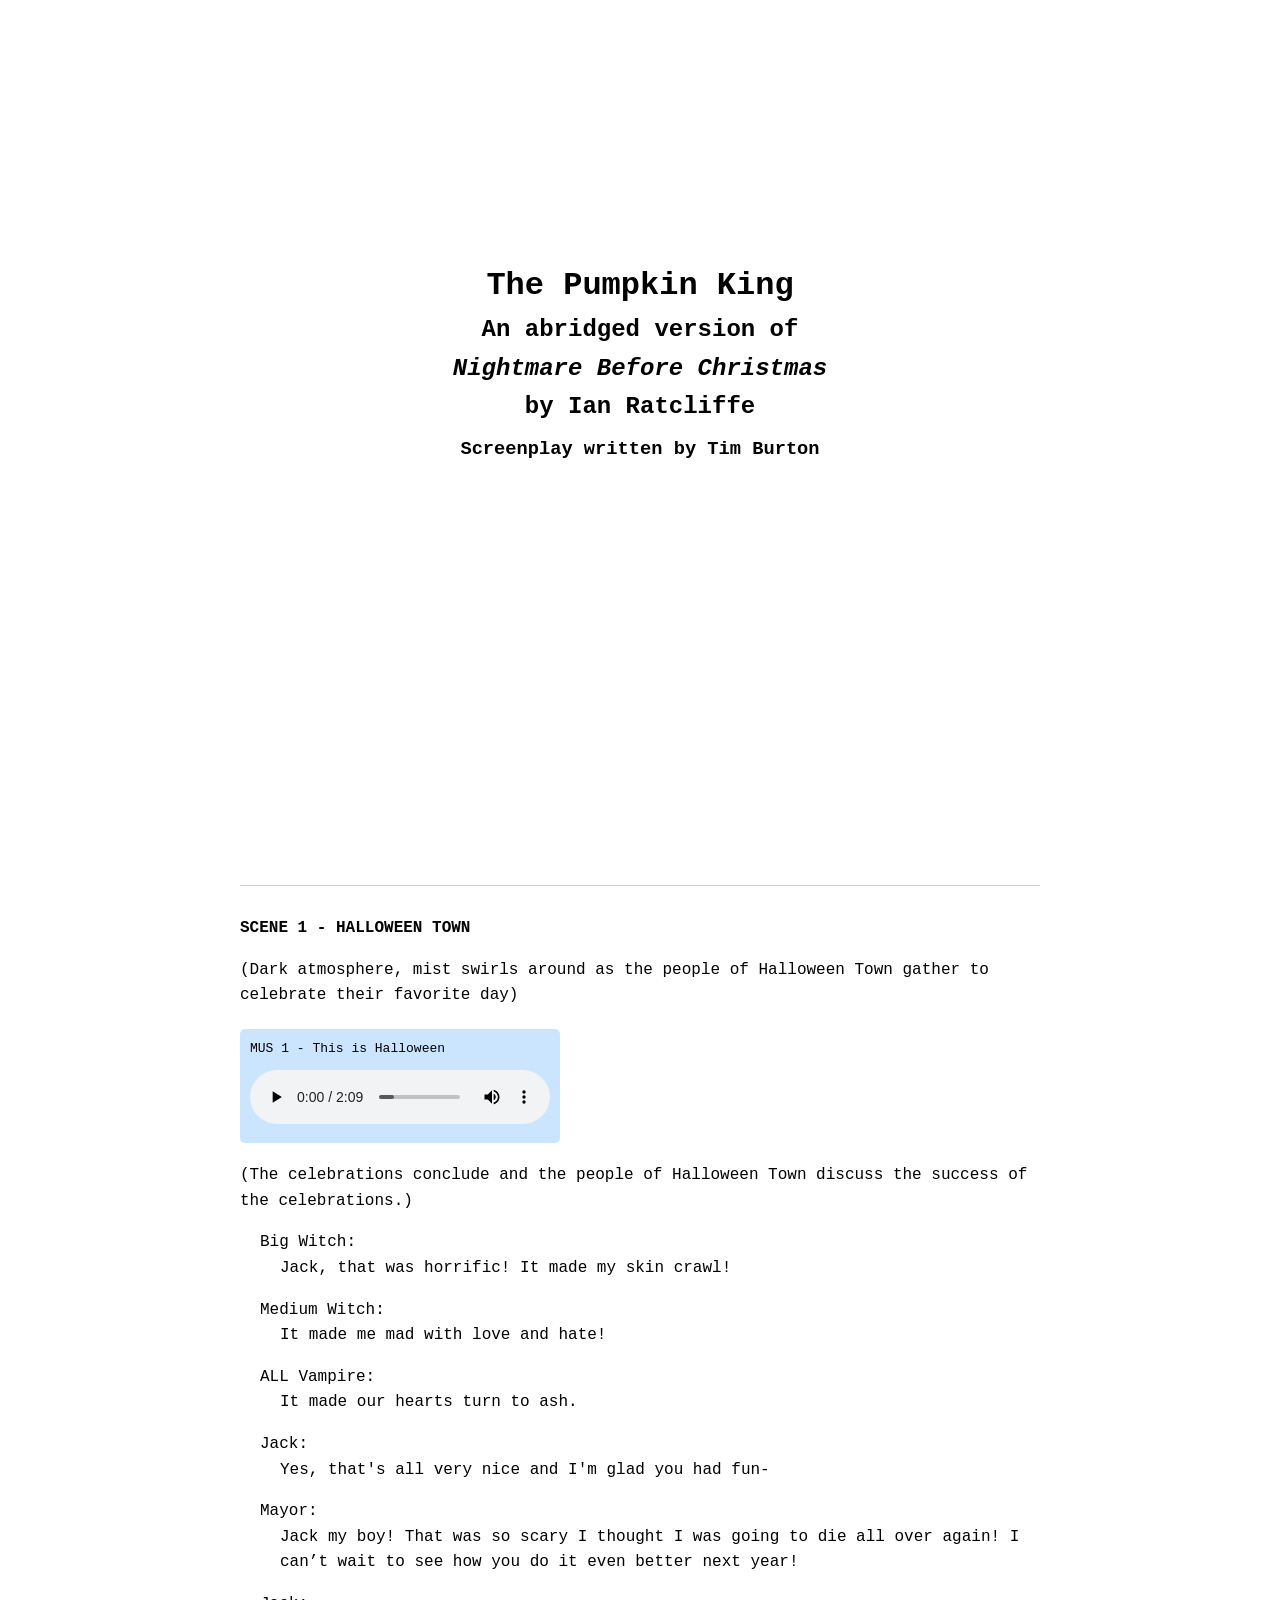
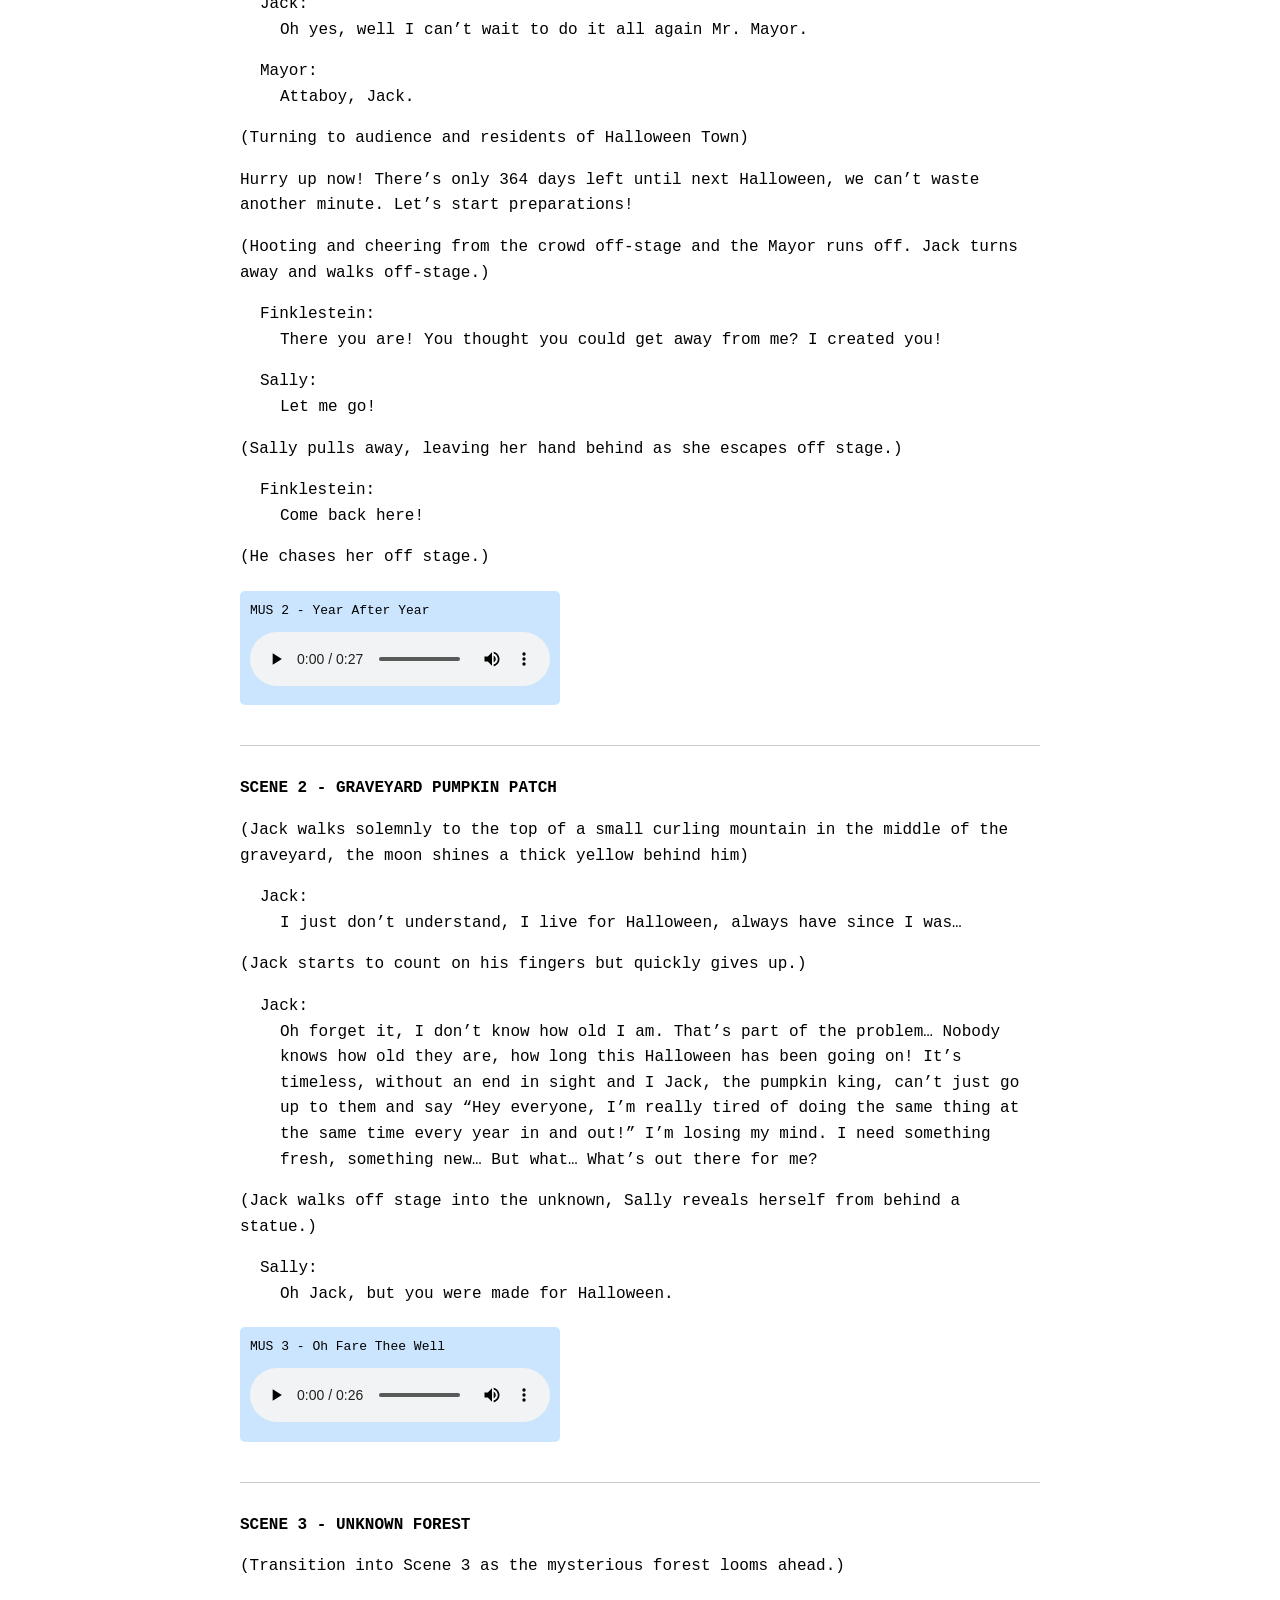
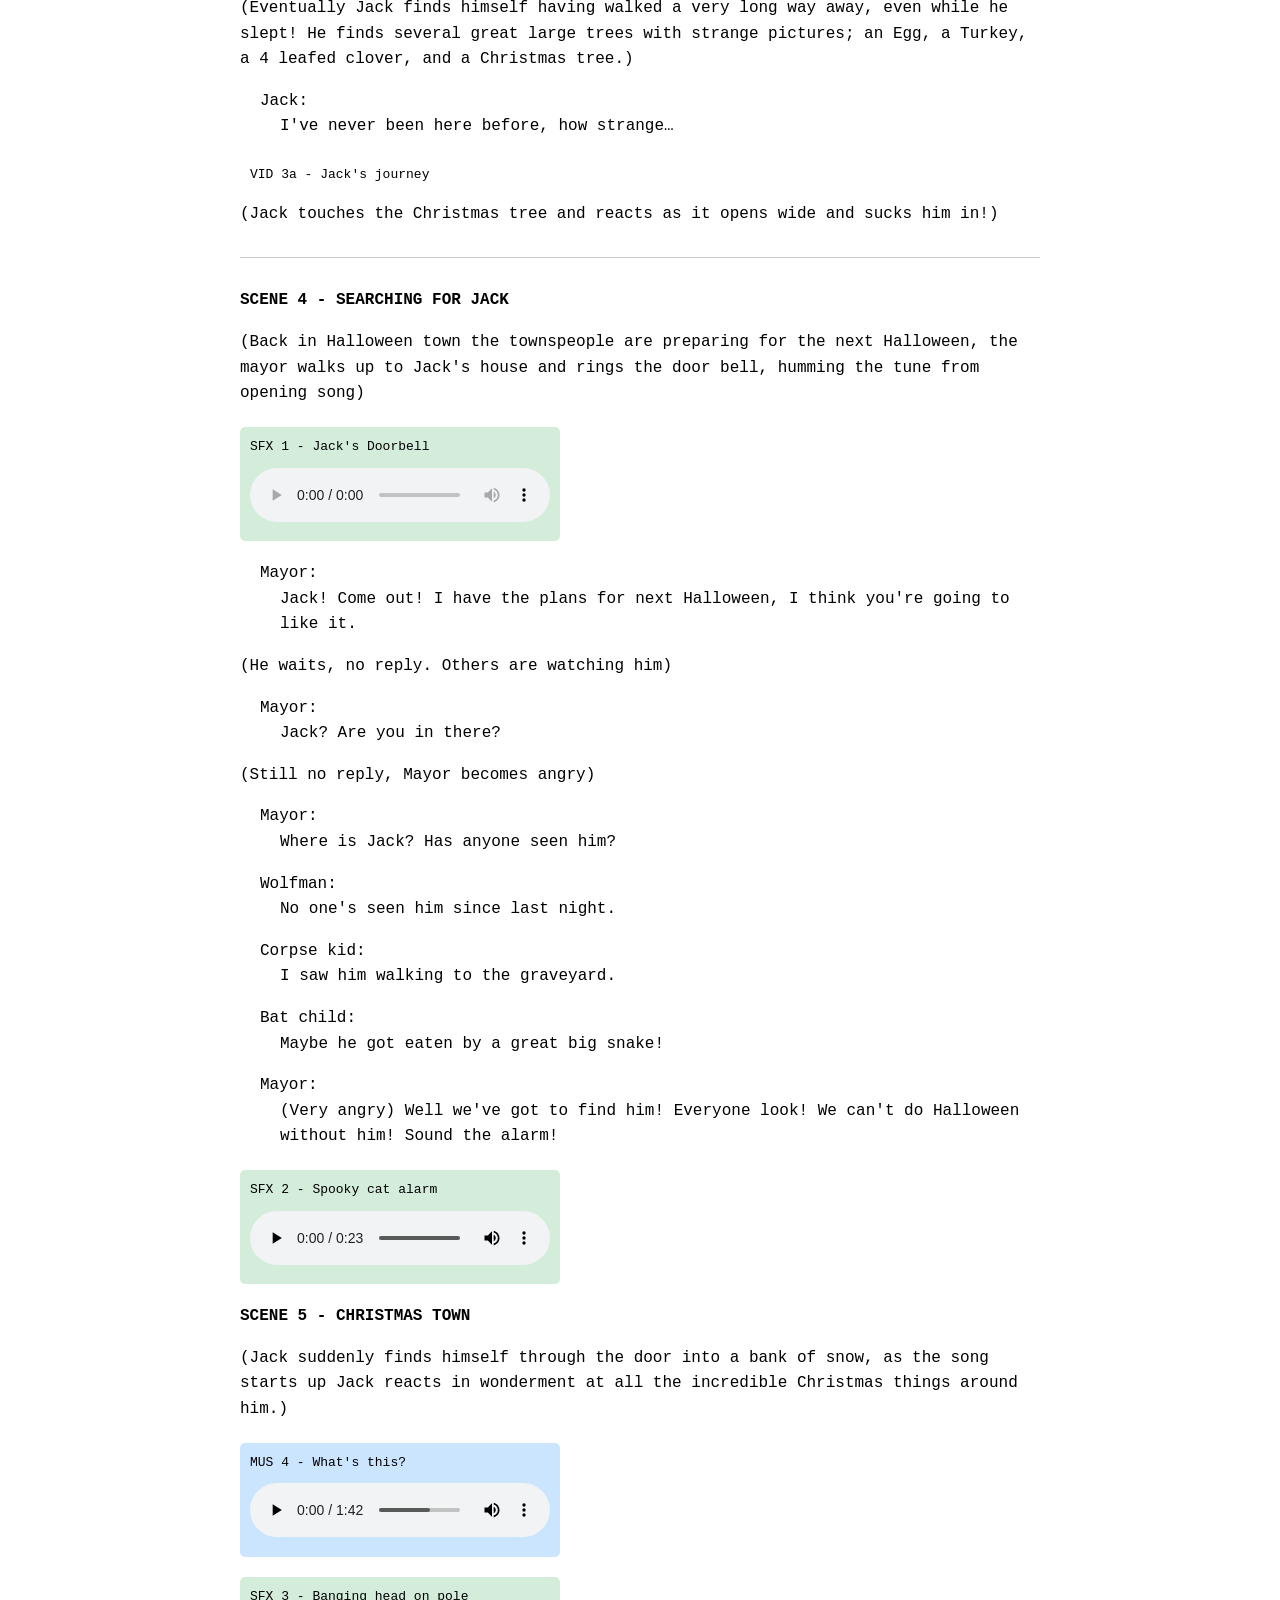
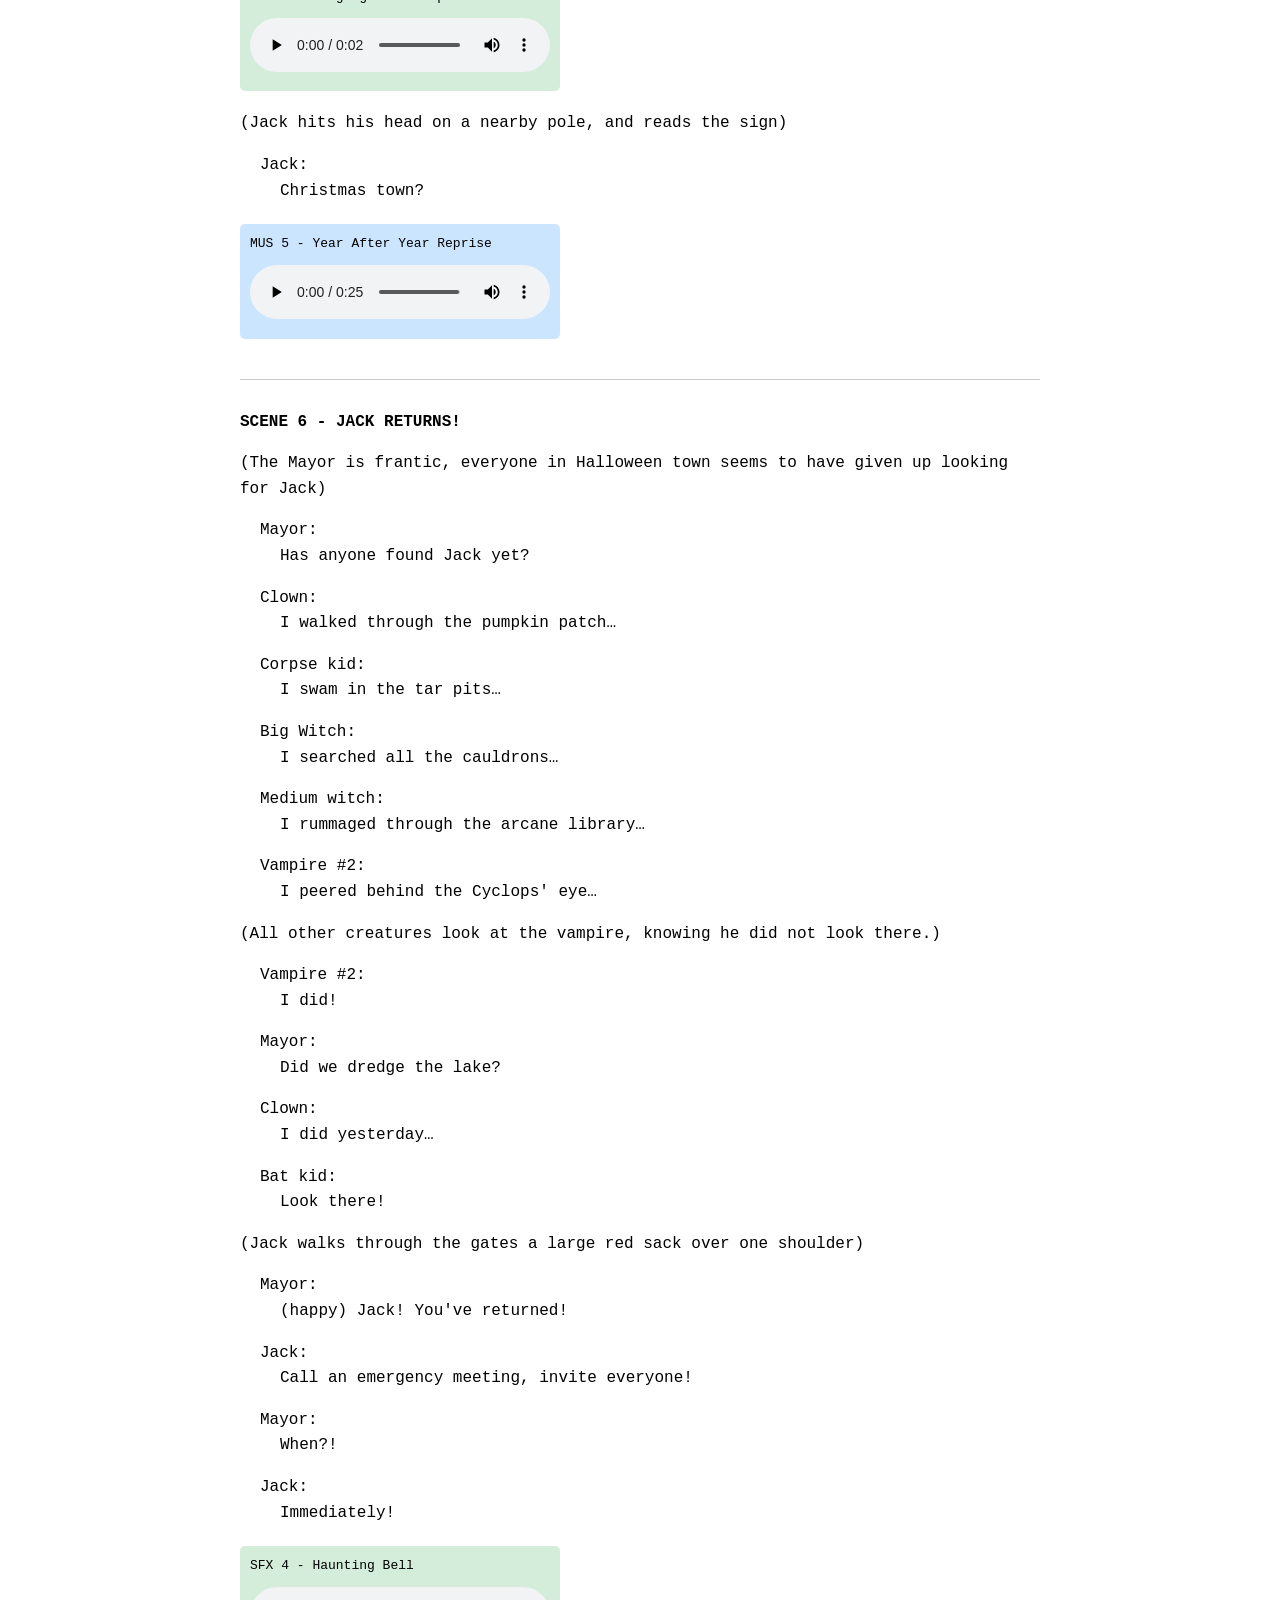
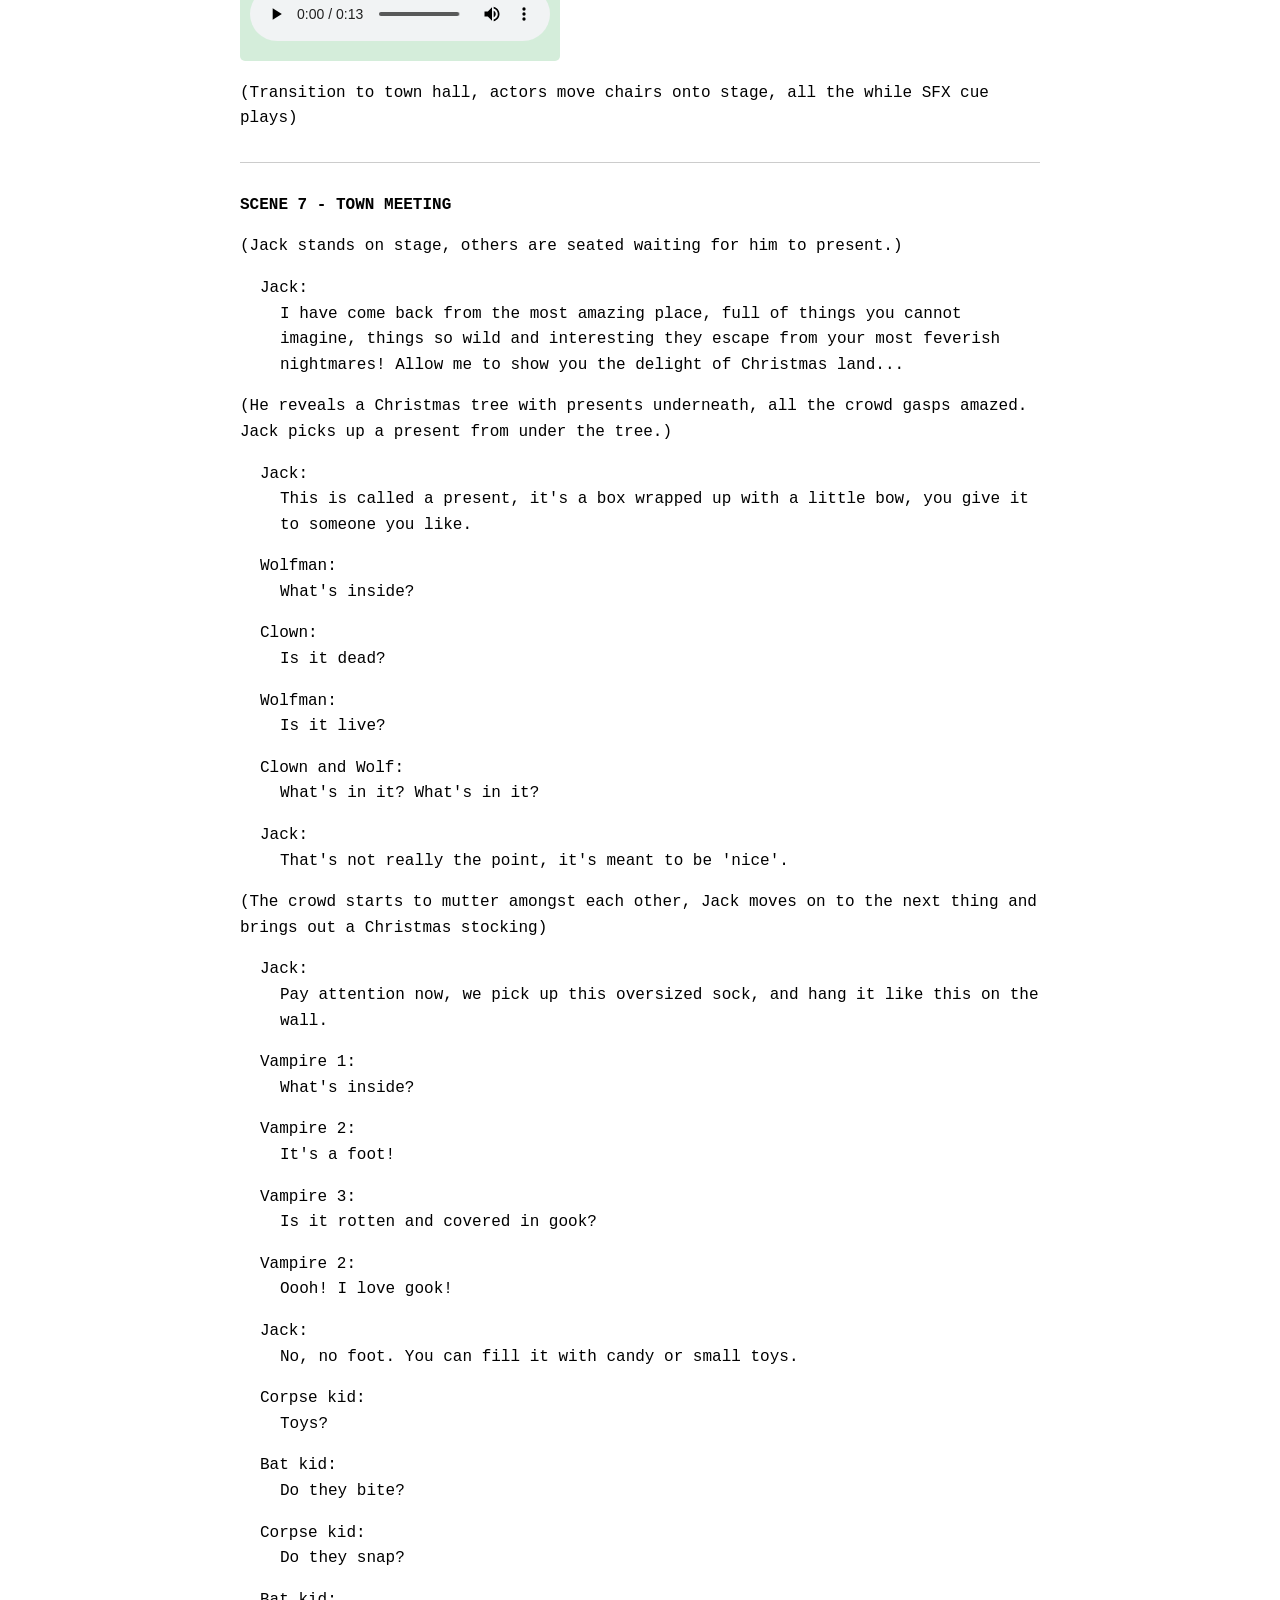
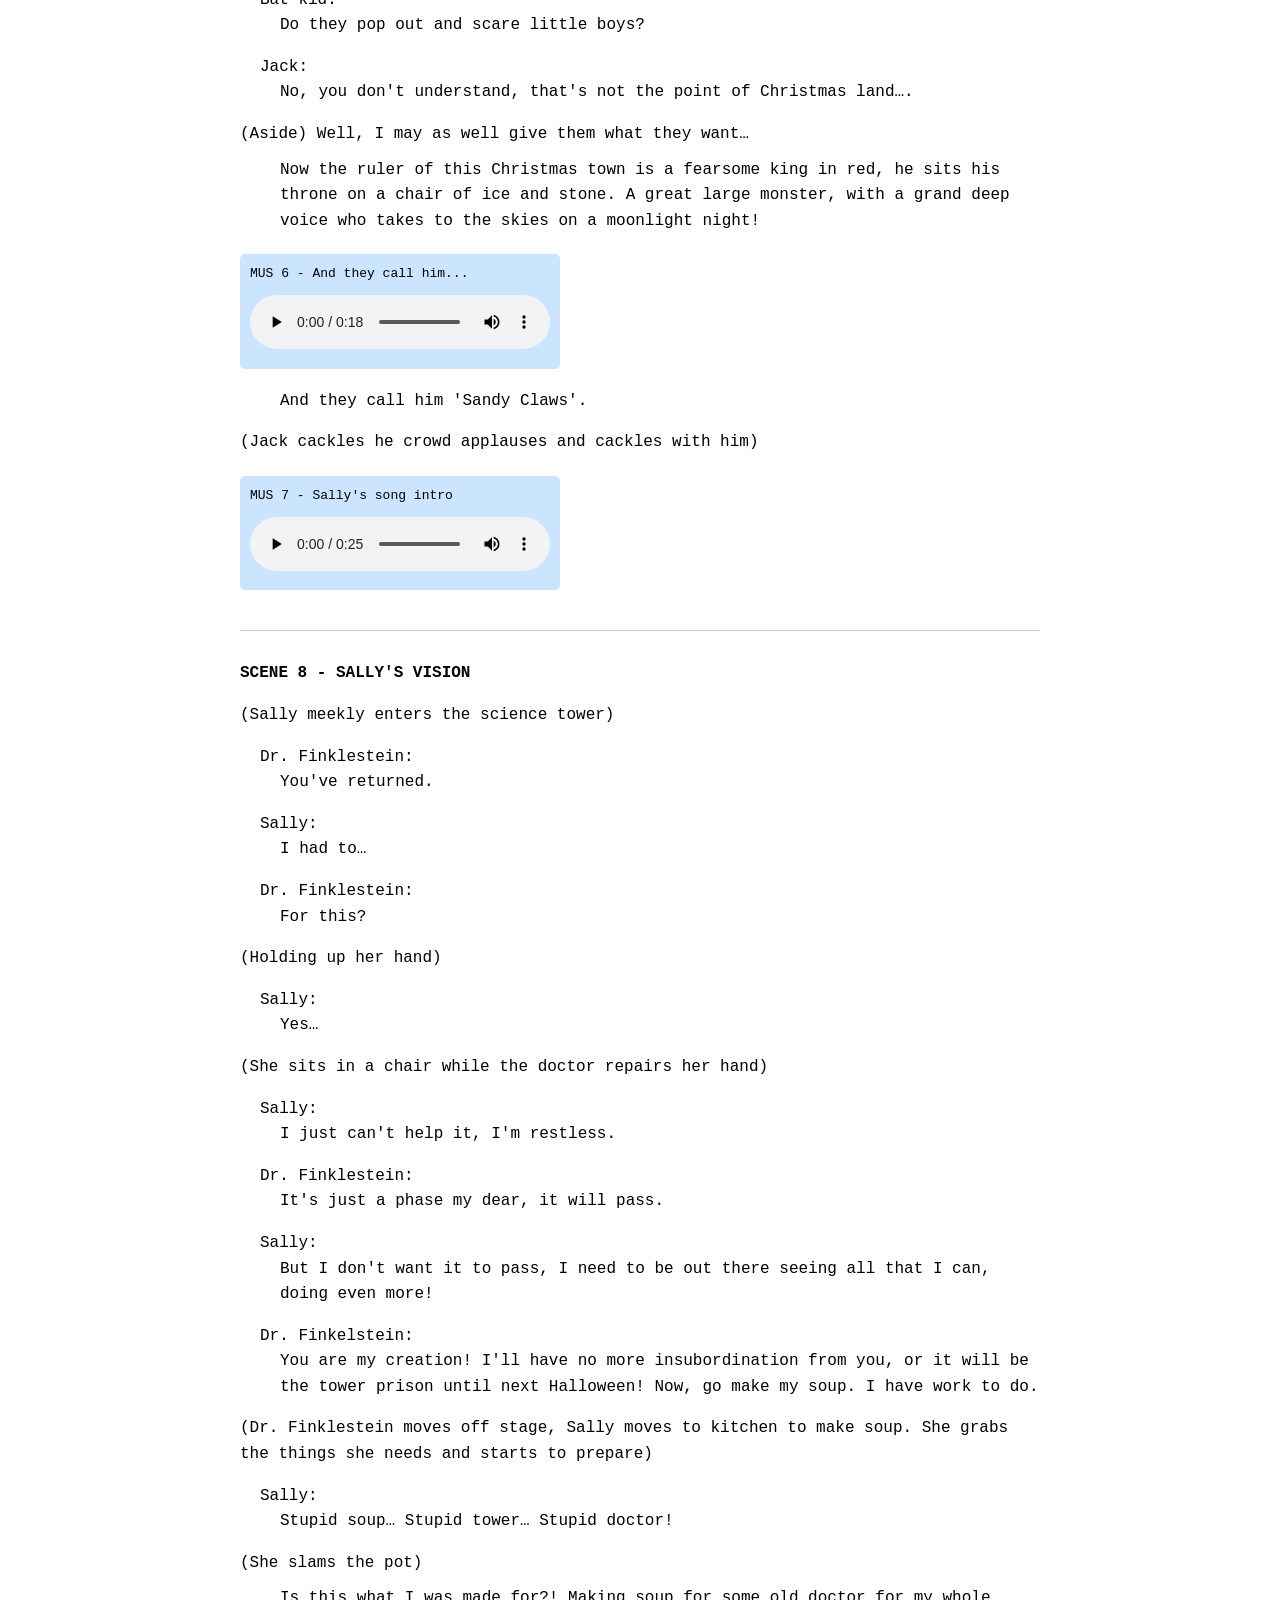
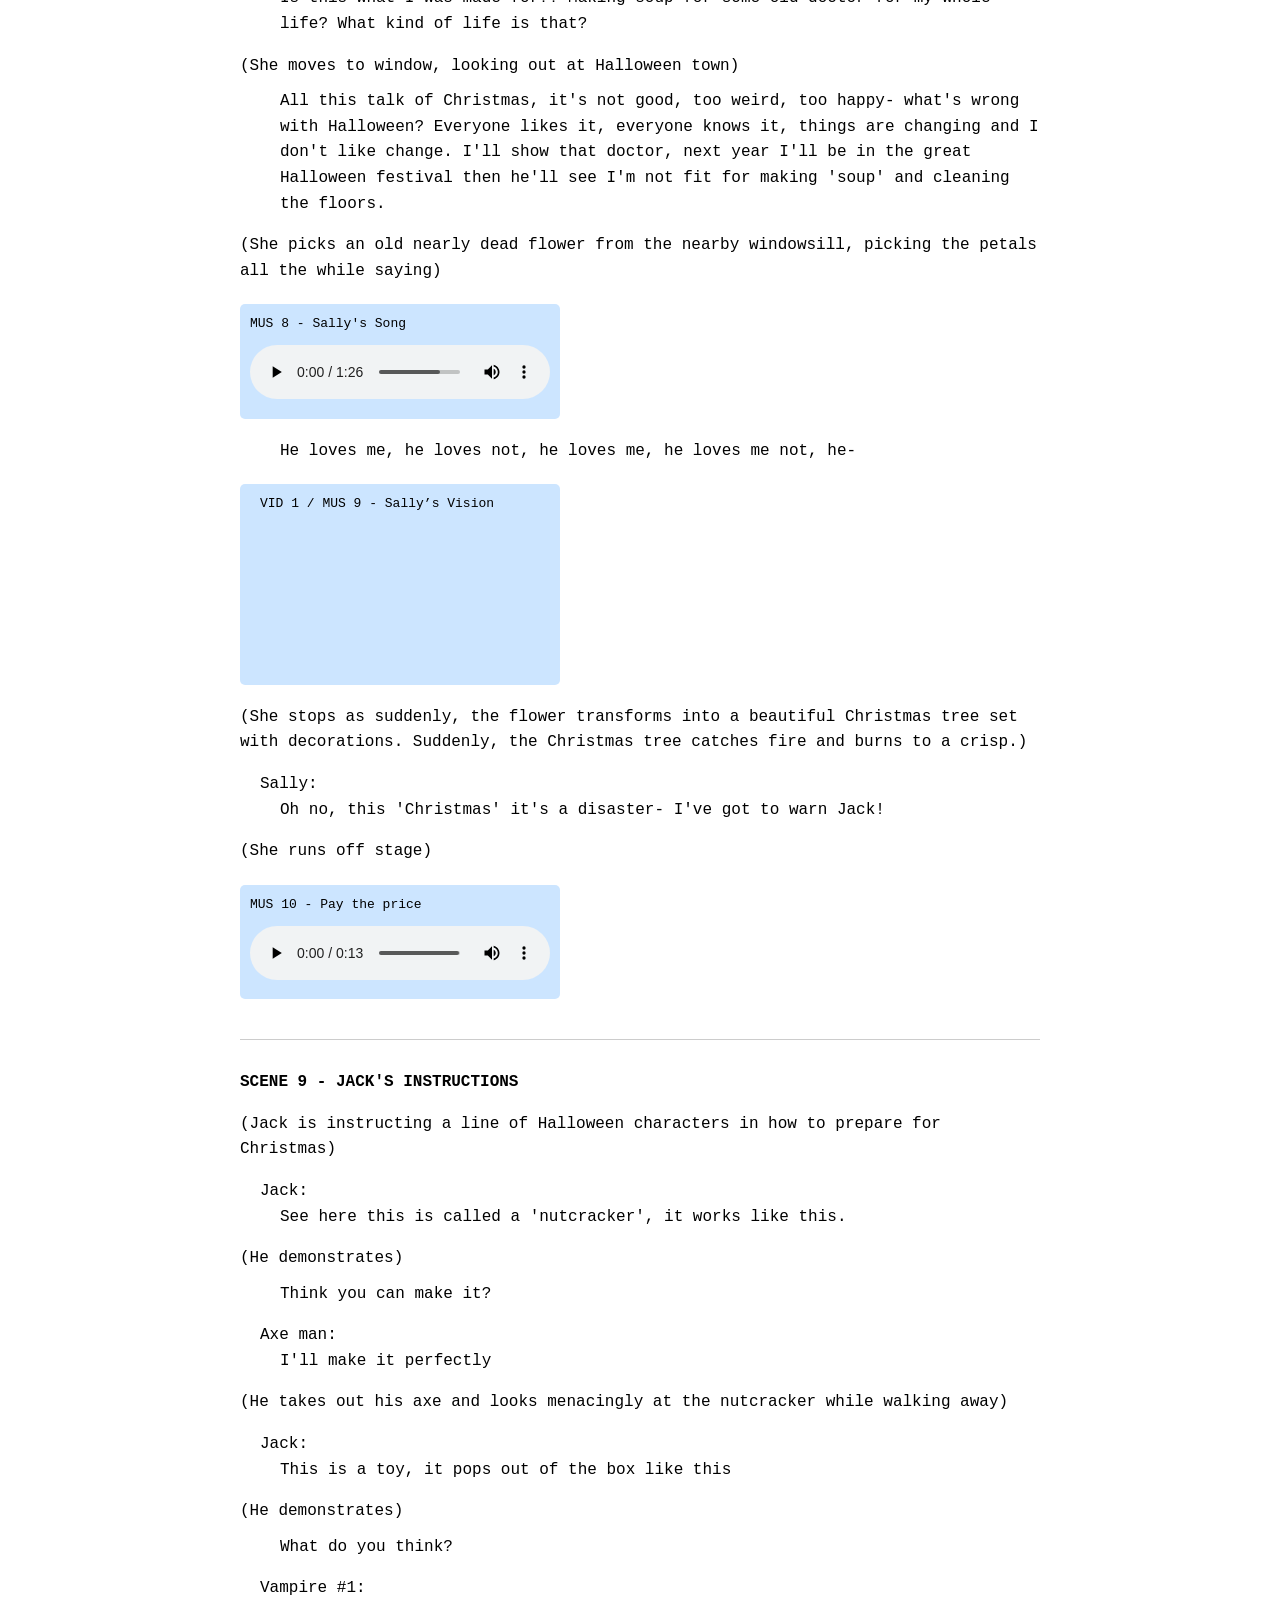
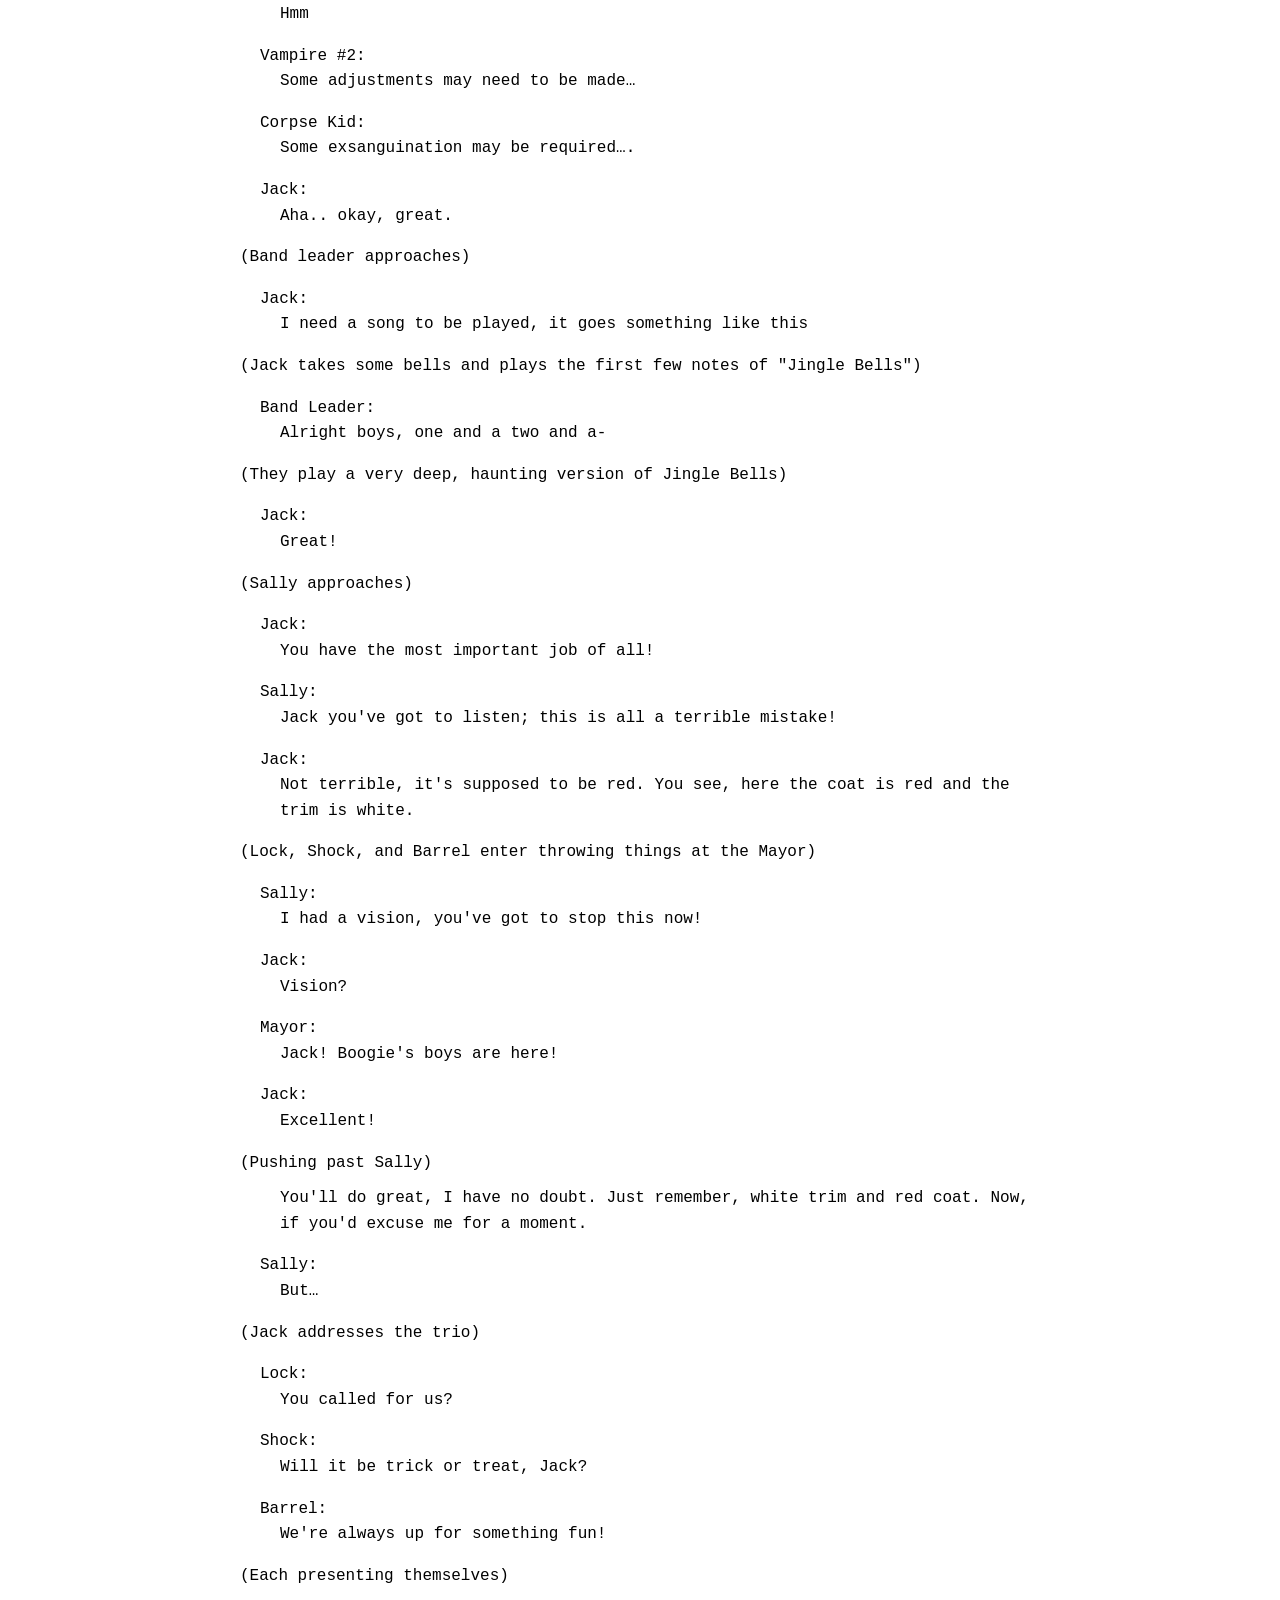
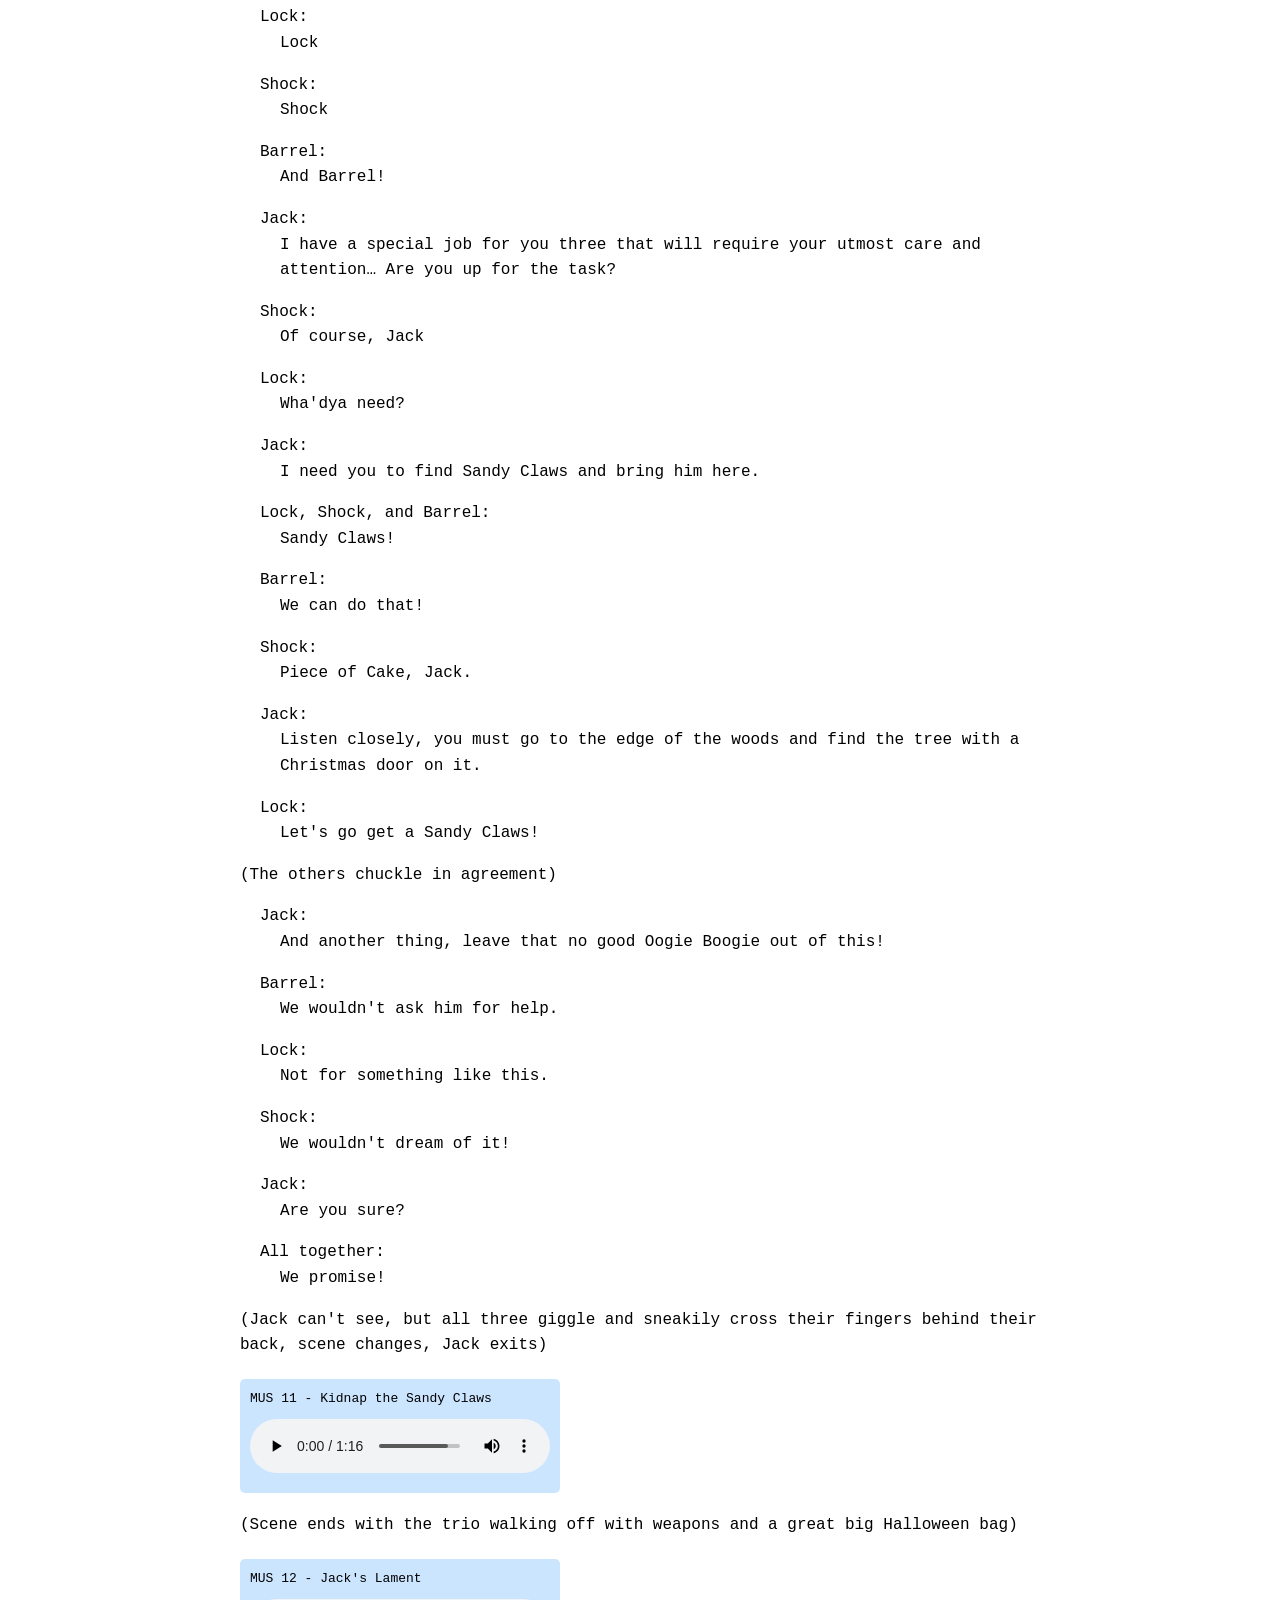
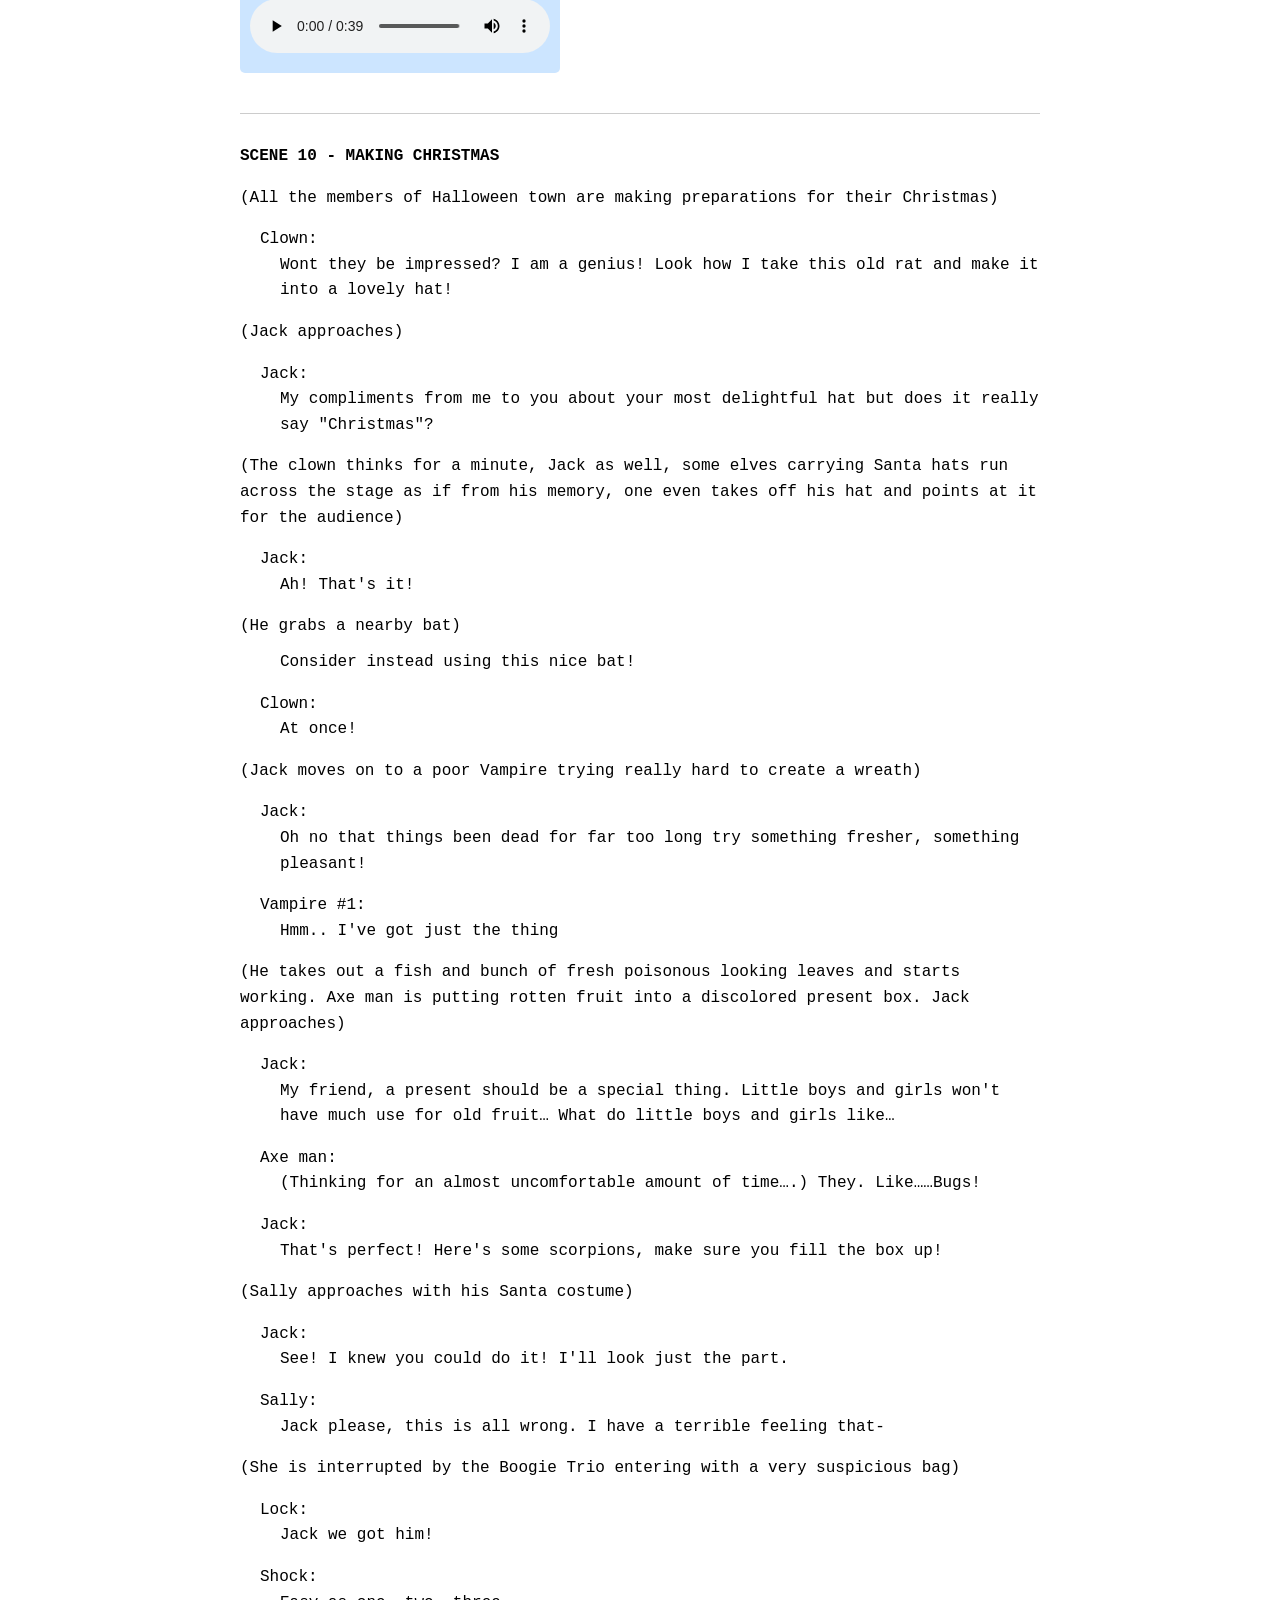
==== commit 504ccb78: "Add files via upload" ====
--- a/halloween/index.html
+++ b/halloween/index.html
@@ -180,7 +180,15 @@
     <div class="scene">
         <p class="scene-heading">Scene 4 - Searching for Jack</p>
         <p class="action">(Back in Halloween town the townspeople are preparing for the next Halloween, the mayor walks up to Jack's house and rings the door bell, humming the tune from opening song)</p>
-        <p style="font-size: small; margin-top: 25px; margin-left: 10px; margin-bottom: -0px">SFX Cue 2a - Haunting bell</p>
+         <!--SFX-->
+        <div class="audio-player sfx">
+            <label for="sfx-audio" style="font-size: small;">SFX 1 - Jack's Doorbell</label>
+            <audio id="sfx-audio" controls>
+                <source src="mp3s/Jack's Doorbell.mp3" type="audio/mp3">
+                Your browser does not support the audio element.
+            </audio>
+        </div>
+        
         <p class="character">Mayor:</p>
         <p class="dialogue">Jack! Come out! I have the plans for next Halloween, I think you're going to like it.</p>
         <p class="action">(He waits, no reply. Others are watching him)</p>
@@ -199,12 +207,11 @@
         <p class="dialogue">(Very angry) Well we've got to find him! Everyone look! We can't do Halloween without him! Sound the alarm!</p>
     <!-- SFX -->
     <div class="audio-player sfx">
-        <label for="sfx-audio" style="font-size: small;">SFX 1 - Spooky cat alarm</label>
+        <label for="sfx-audio" style="font-size: small;">SFX 2 - Spooky cat alarm</label>
         <audio id="sfx-audio" controls>
             <source src="mp3s/Cat Alarm.mp3" type="audio/mp3">
             Your browser does not support the audio element.
         </audio>
-
     </div>
 
 
@@ -224,7 +231,7 @@
 
             <!-- SFX -->
     <div class="audio-player sfx">
-        <label for="sfx-audio" style="font-size: small;">SFX 2 - Banging head on pole</label>
+        <label for="sfx-audio" style="font-size: small;">SFX 3 - Banging head on pole</label>
         <audio id="sfx-audio" controls>
             <source src="mp3s/Hits the Sign.mp3" type="audio/mp3">
             Your browser does not support the audio element.
@@ -285,7 +292,7 @@
 
             <!-- SFX -->
             <div class="audio-player sfx">
-                <label for="band-audio" style="font-size: small;">SFX 3 - Haunting Bell</label>
+                <label for="band-audio" style="font-size: small;">SFX 4 - Haunting Bell</label>
                 <audio id="band-audio" controls>
                     <source src="mp3s/Haunting Bell.mp3" type="audio/mp3">
                     Your browser does not support the audio element.
@@ -650,6 +657,16 @@
         <p class="action">(In Christmas Town, Santa is checking his list and marking the names of naughty and nice children)</p>
         <p class="character">Santa:</p>
         <p class="dialogue">Nice, Nice, nice, nice, naughty, nice, nice… Oh, hardly any naughty children this year! How wonderful, a record year to be sure. I guess I’m going to have to pay those elves overtime for making so many toys… oh dear…</p>
+
+ <!--SFX-->
+ <div class="audio-player sfx">
+    <label for="sfx-audio" style="font-size: small;">SFX 5 - Santa's Doorbell</label>
+    <audio id="sfx-audio" controls>
+        <source src="mp3s/Santa's Doorbell.mp3" type="audio/mp3">
+        Your browser does not support the audio element.
+    </audio>
+</div>
+
         <p class="action">(He goes to sit down, but a Christmasy doorbell rings and so he goes over to the door and opens it. Lock, Shock, and Barrel stand outside with the bag)</p>
         <p class="character">Lock:</p>
         <p class="dialogue">Trick!</p>
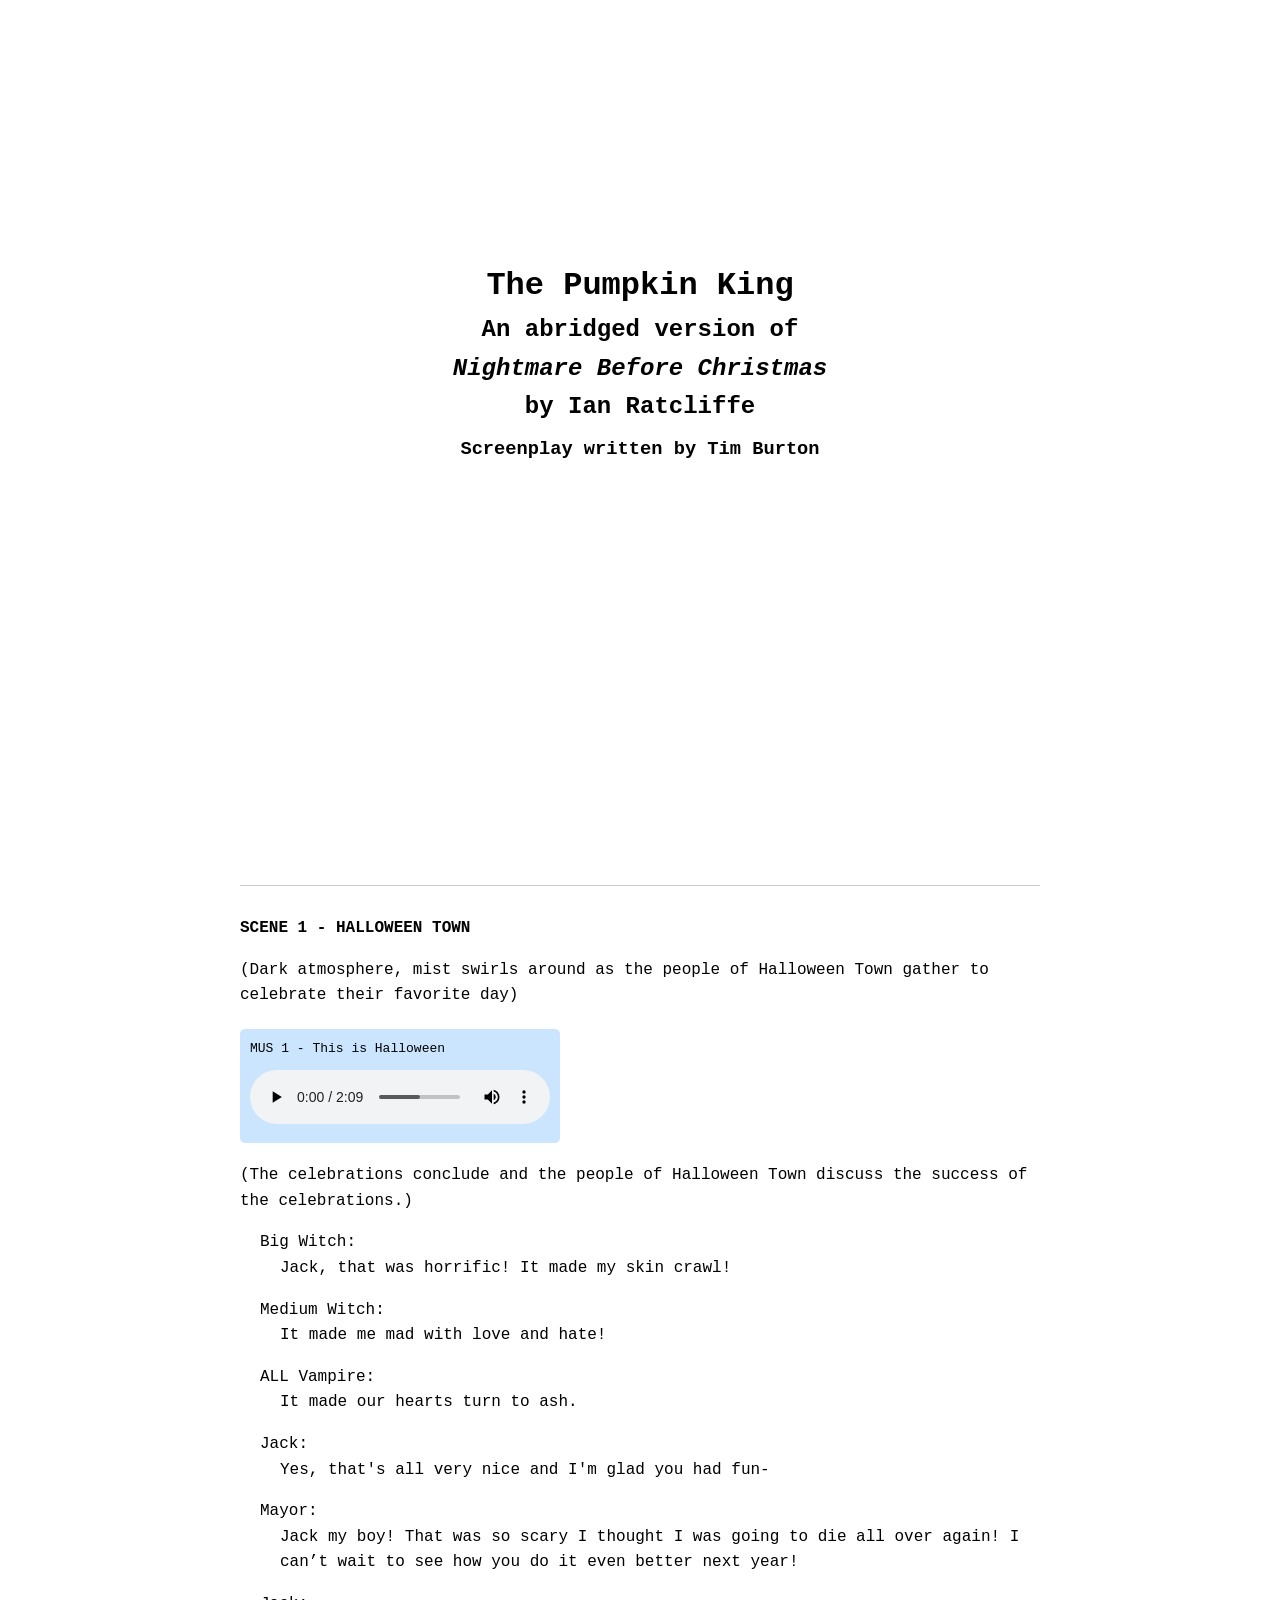
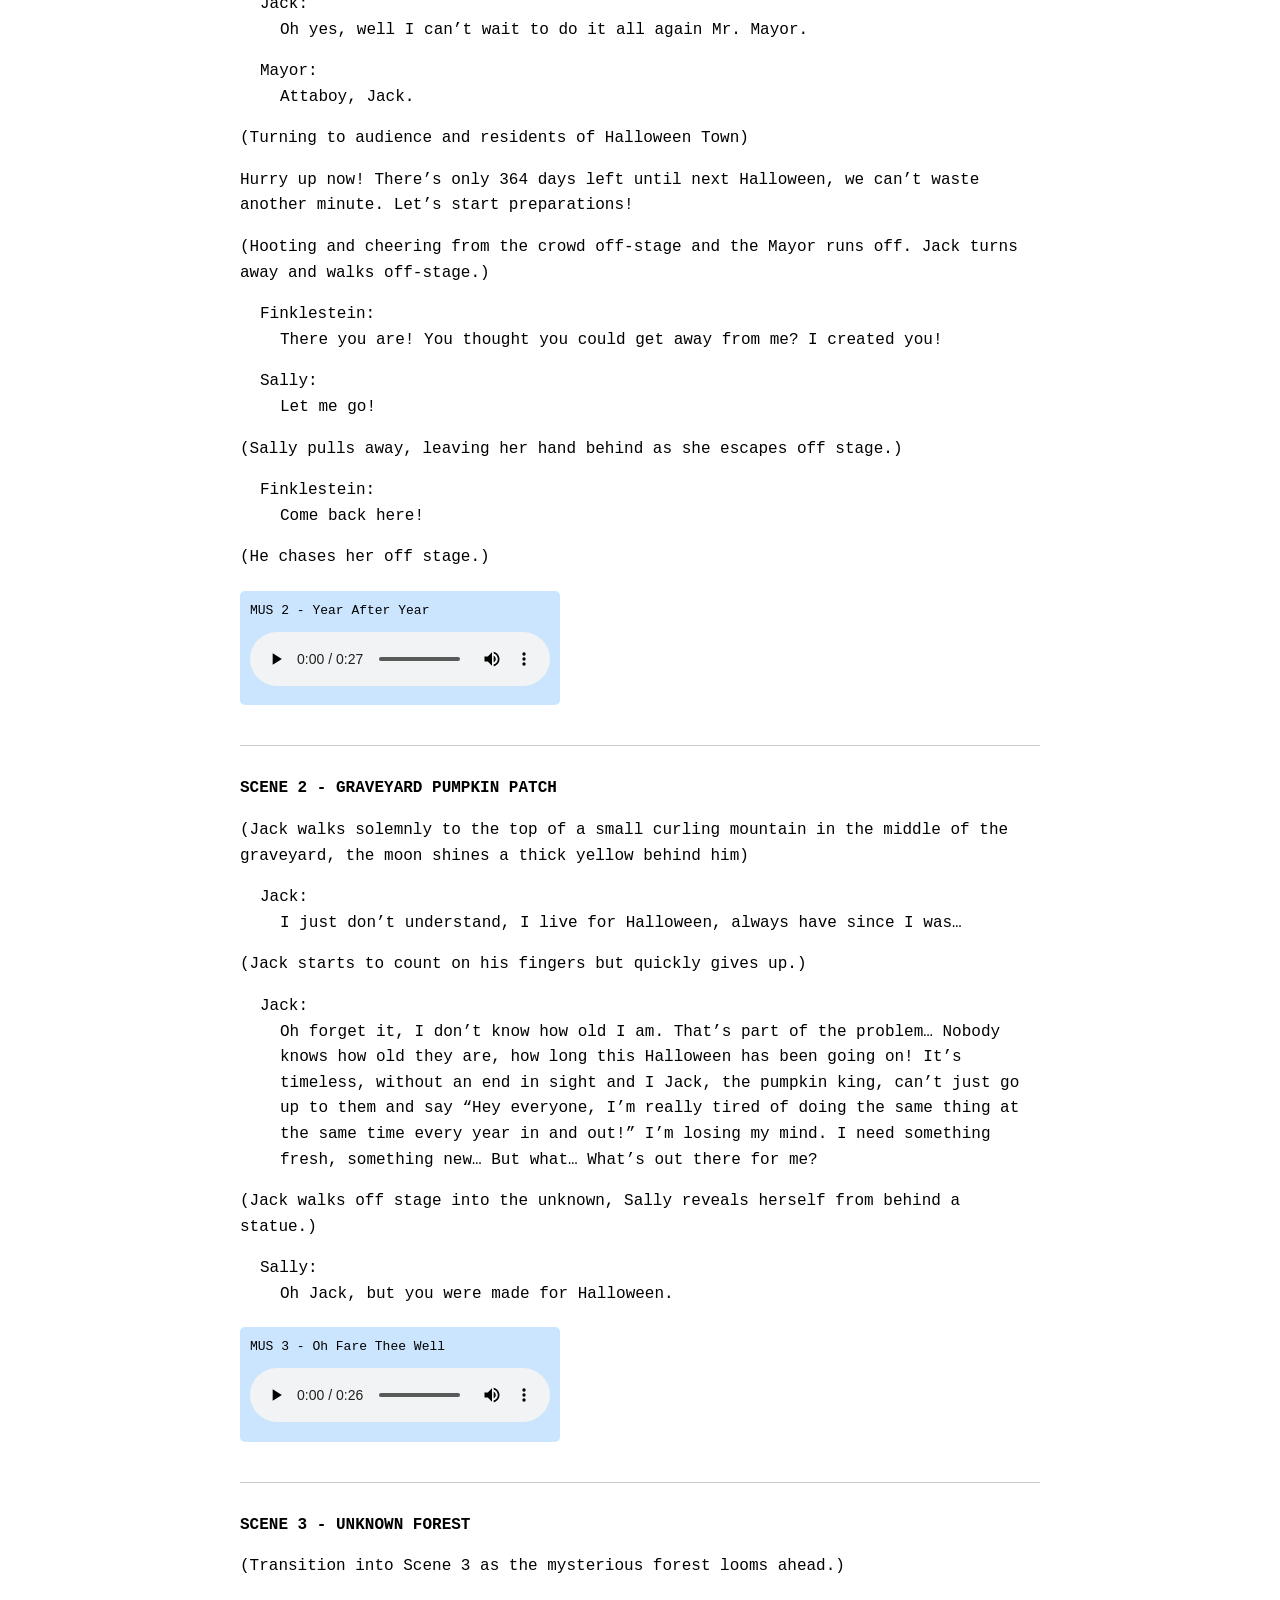
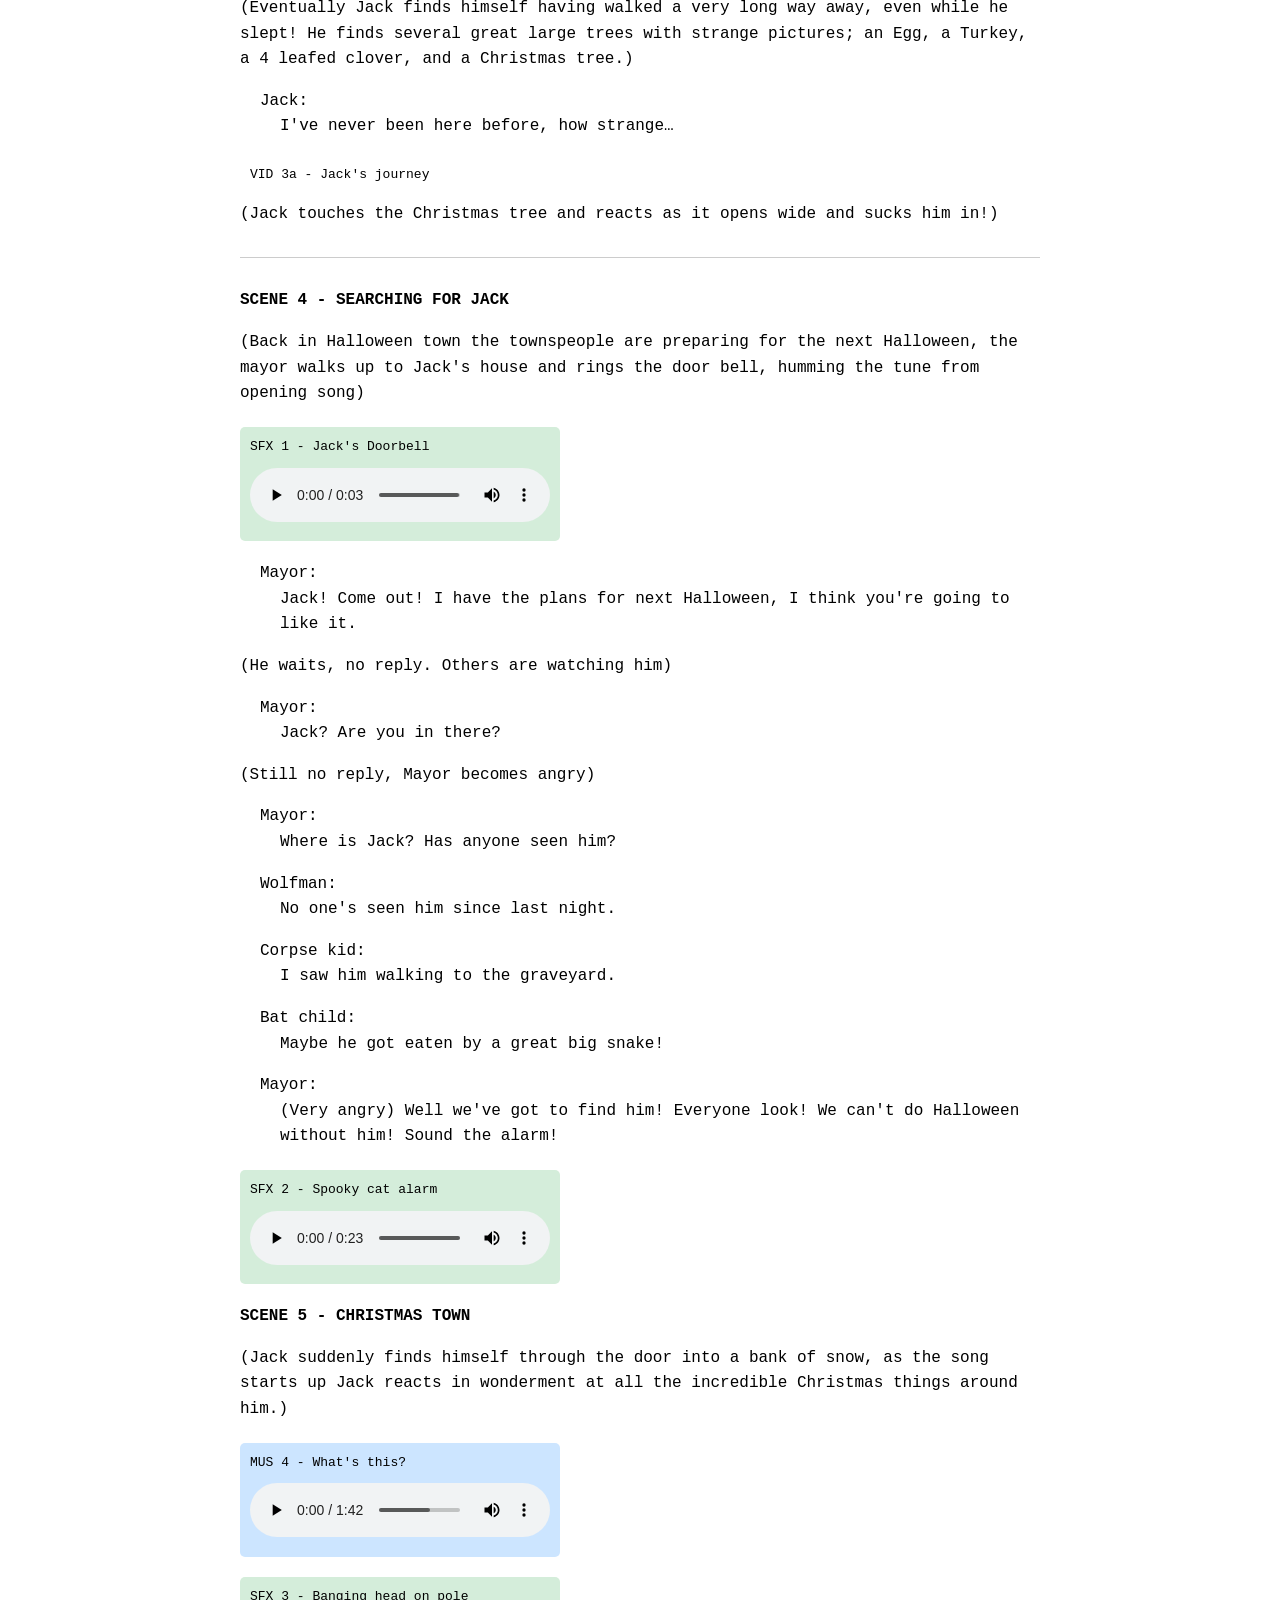
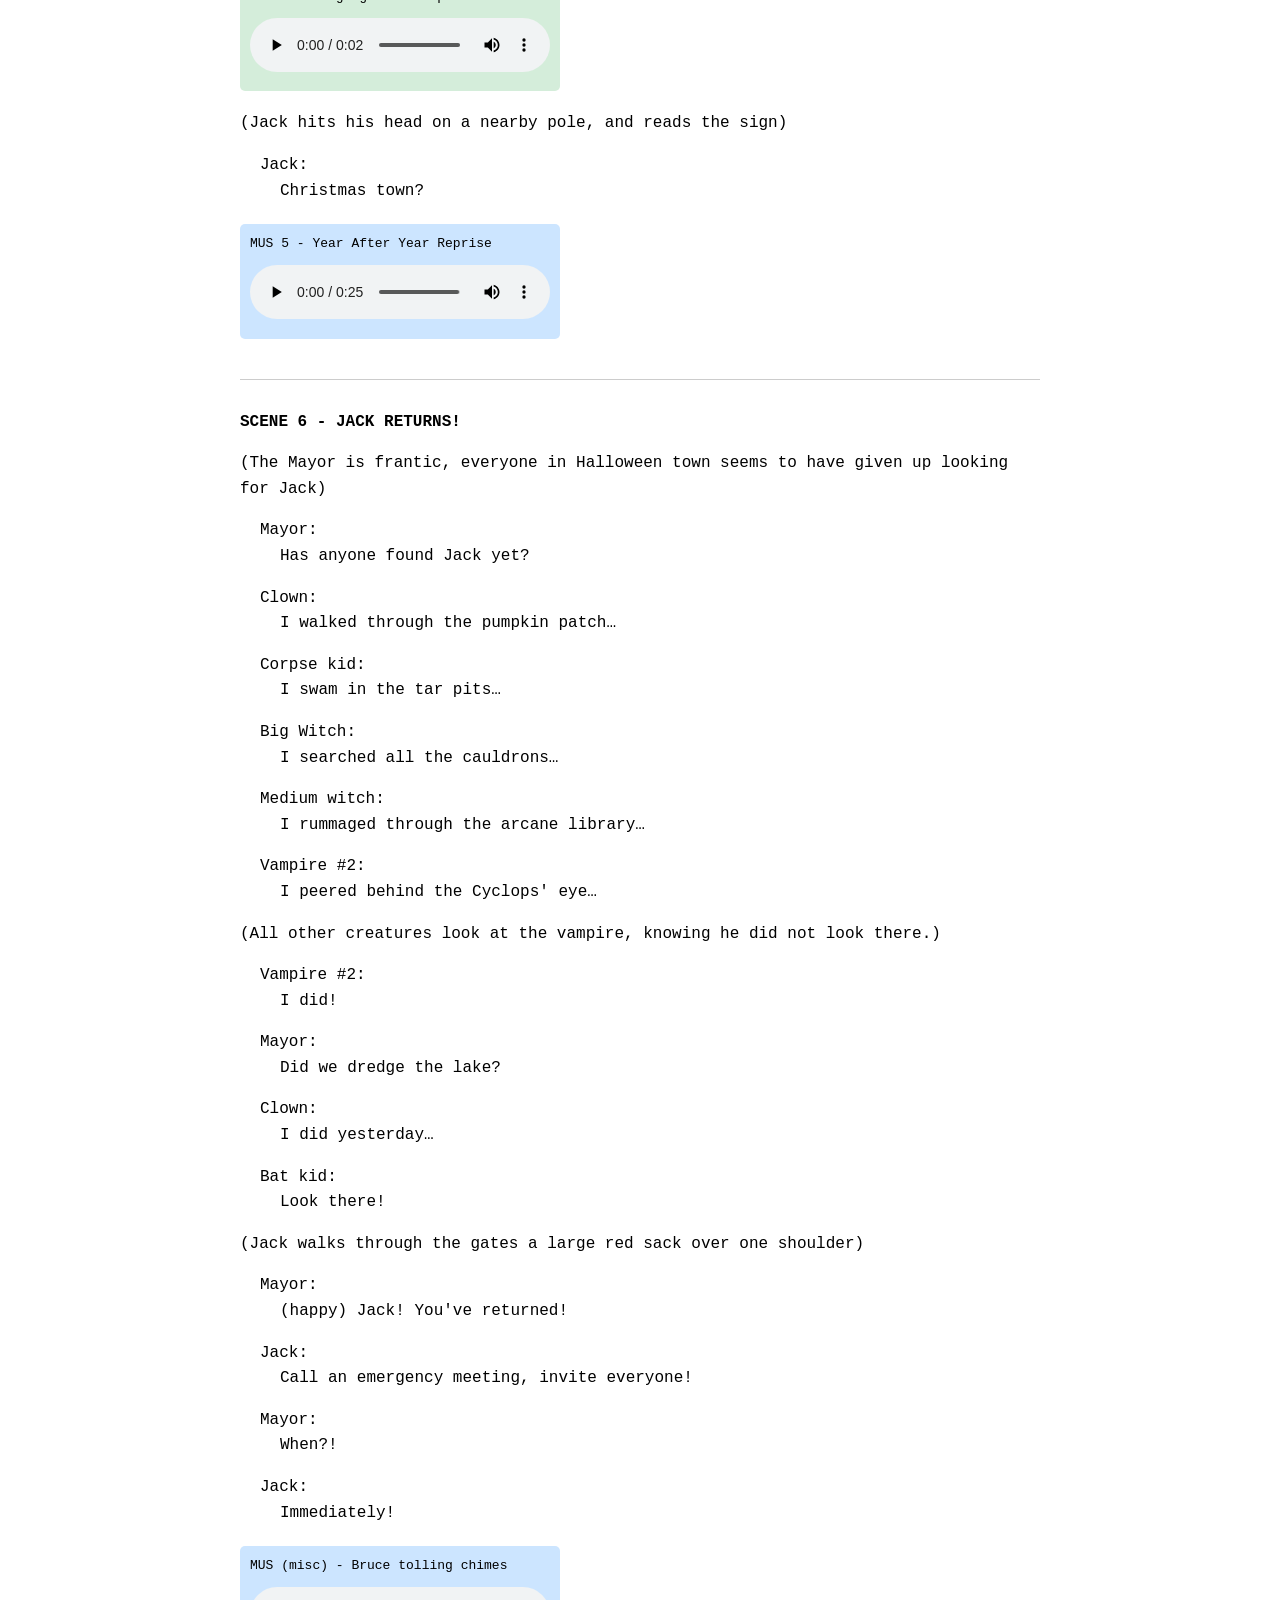
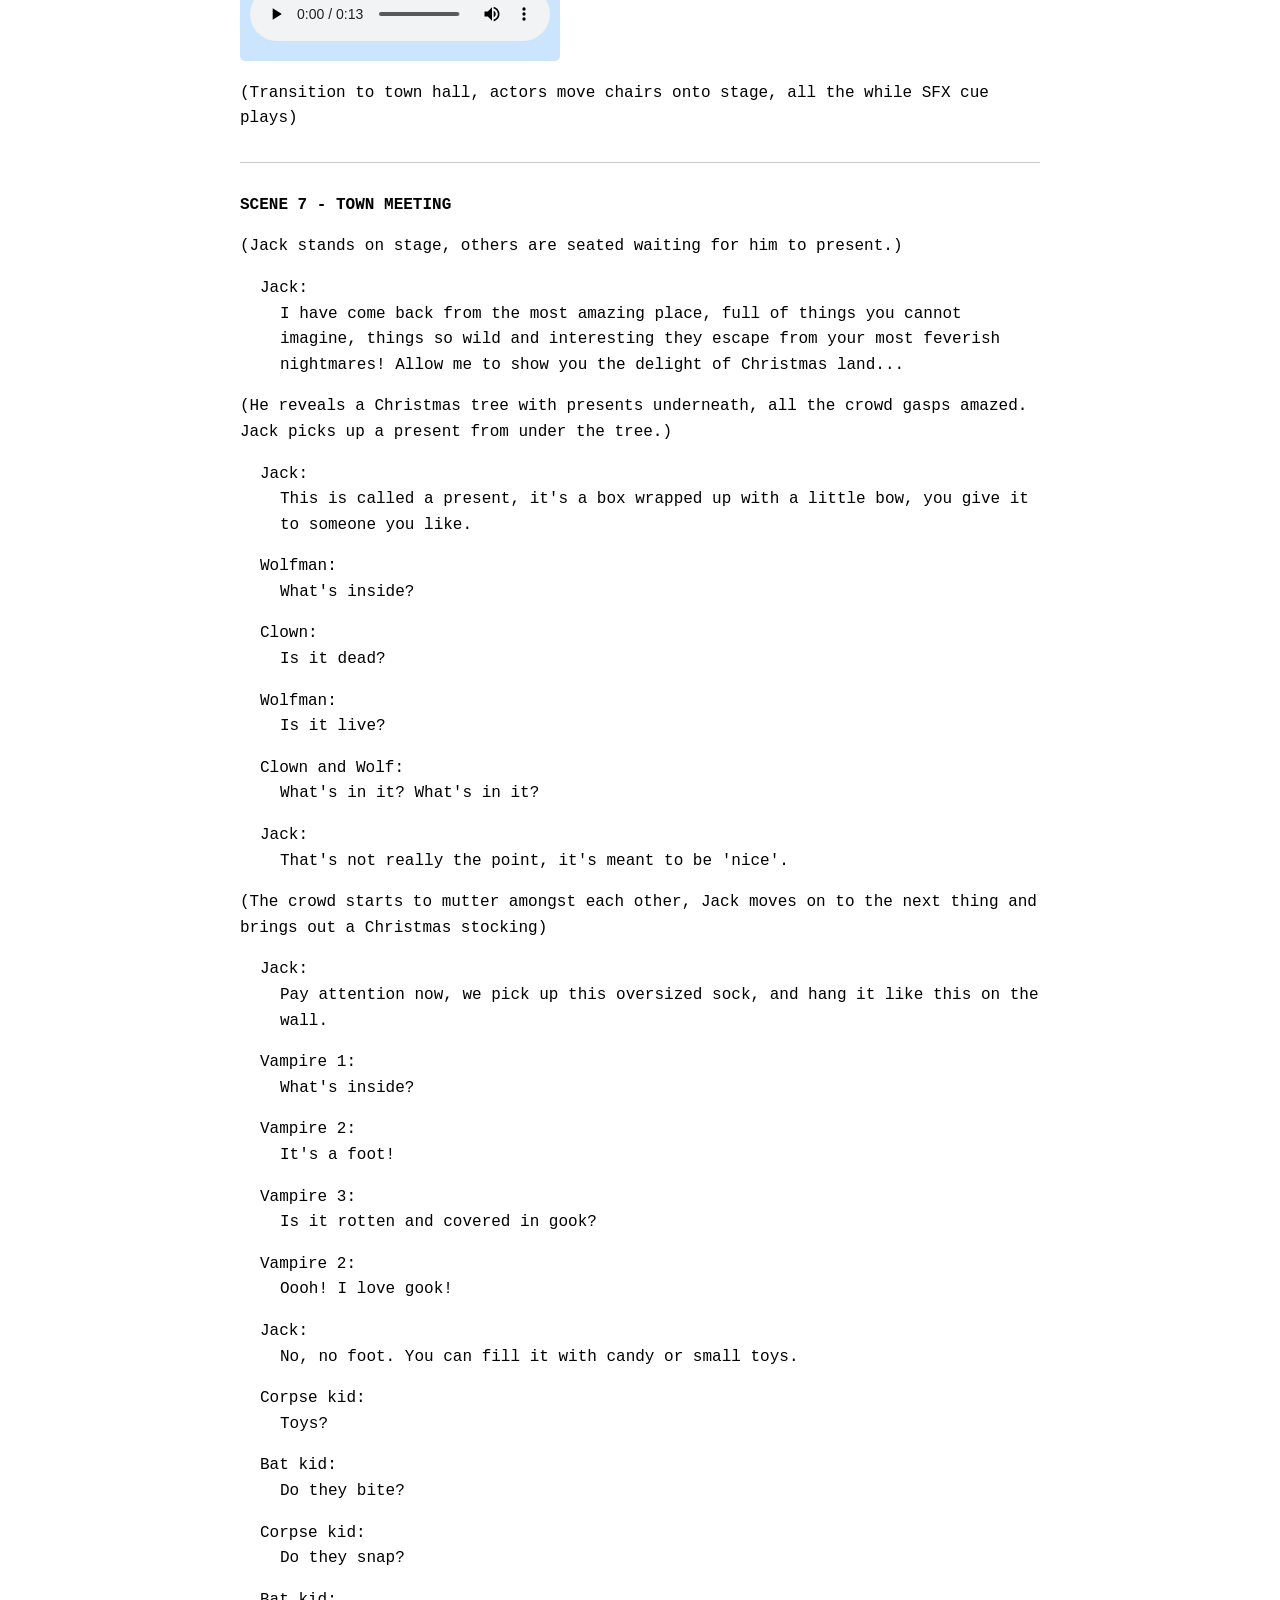
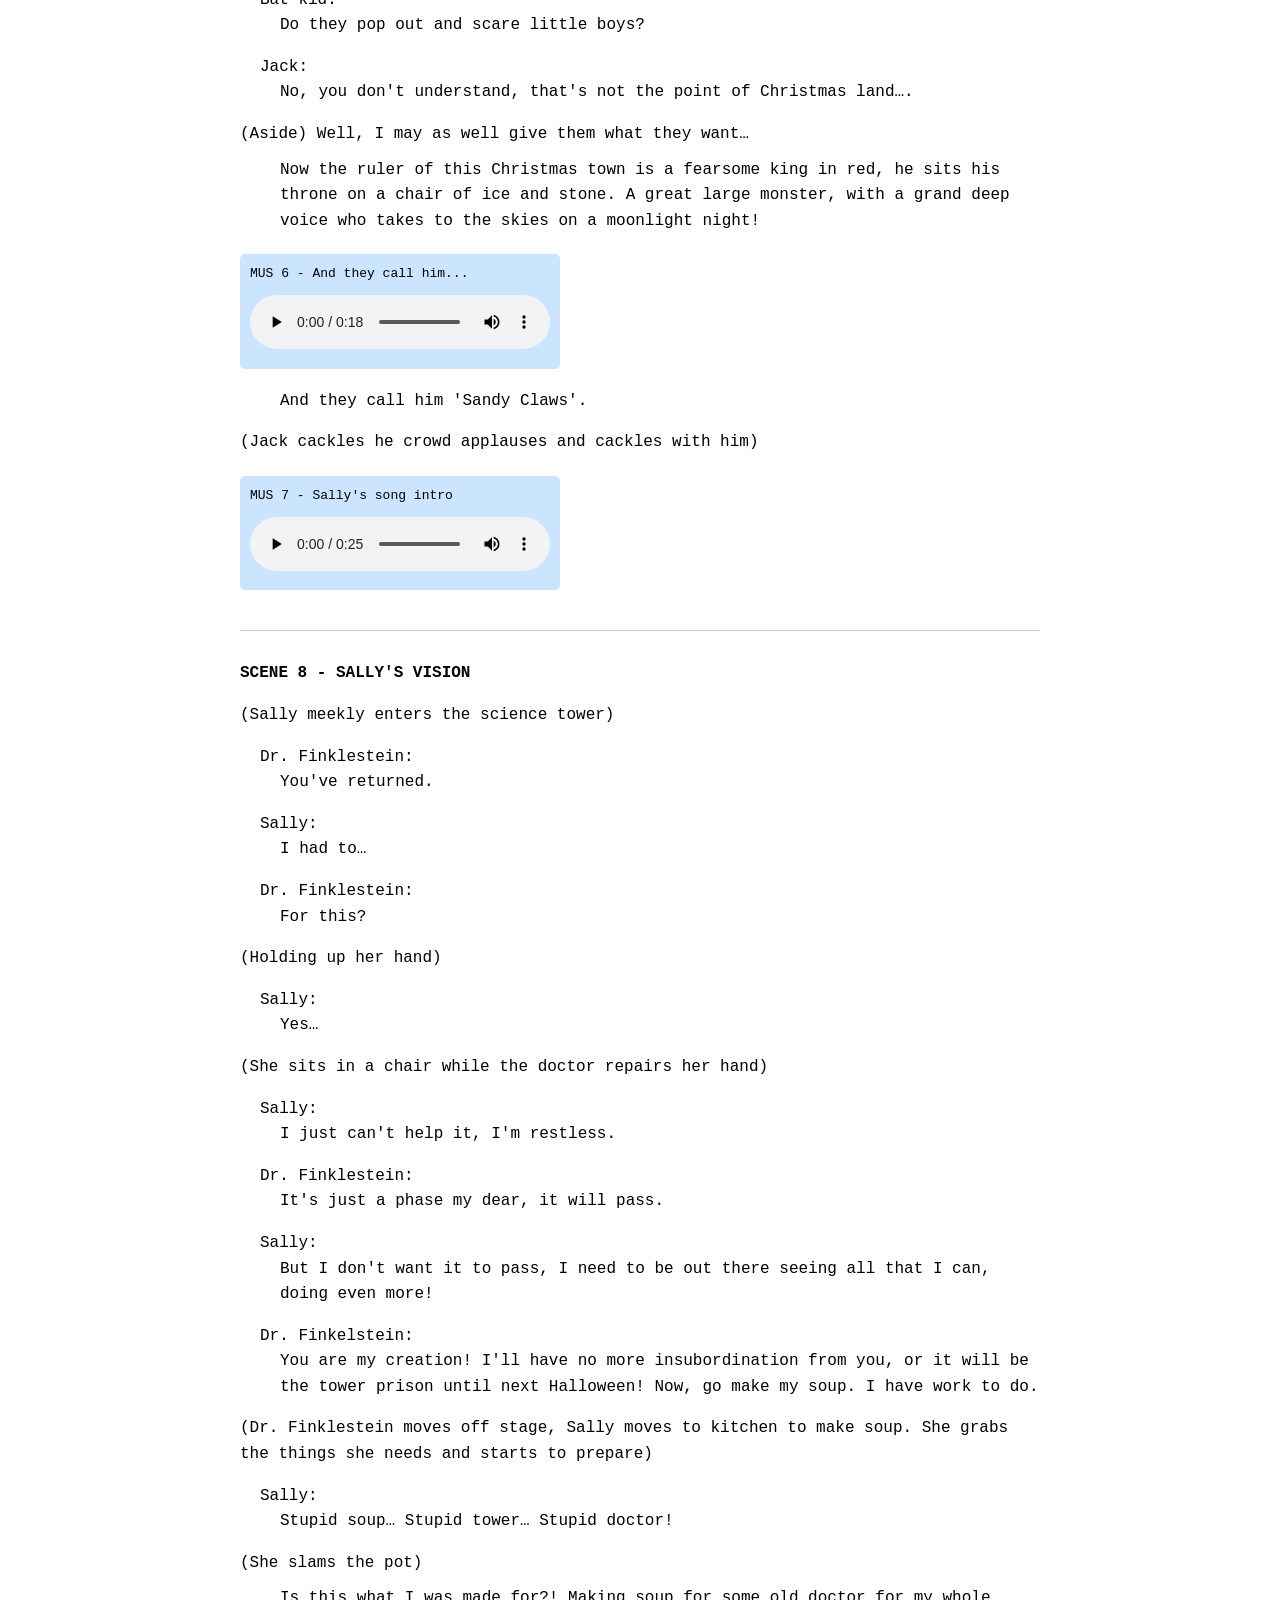
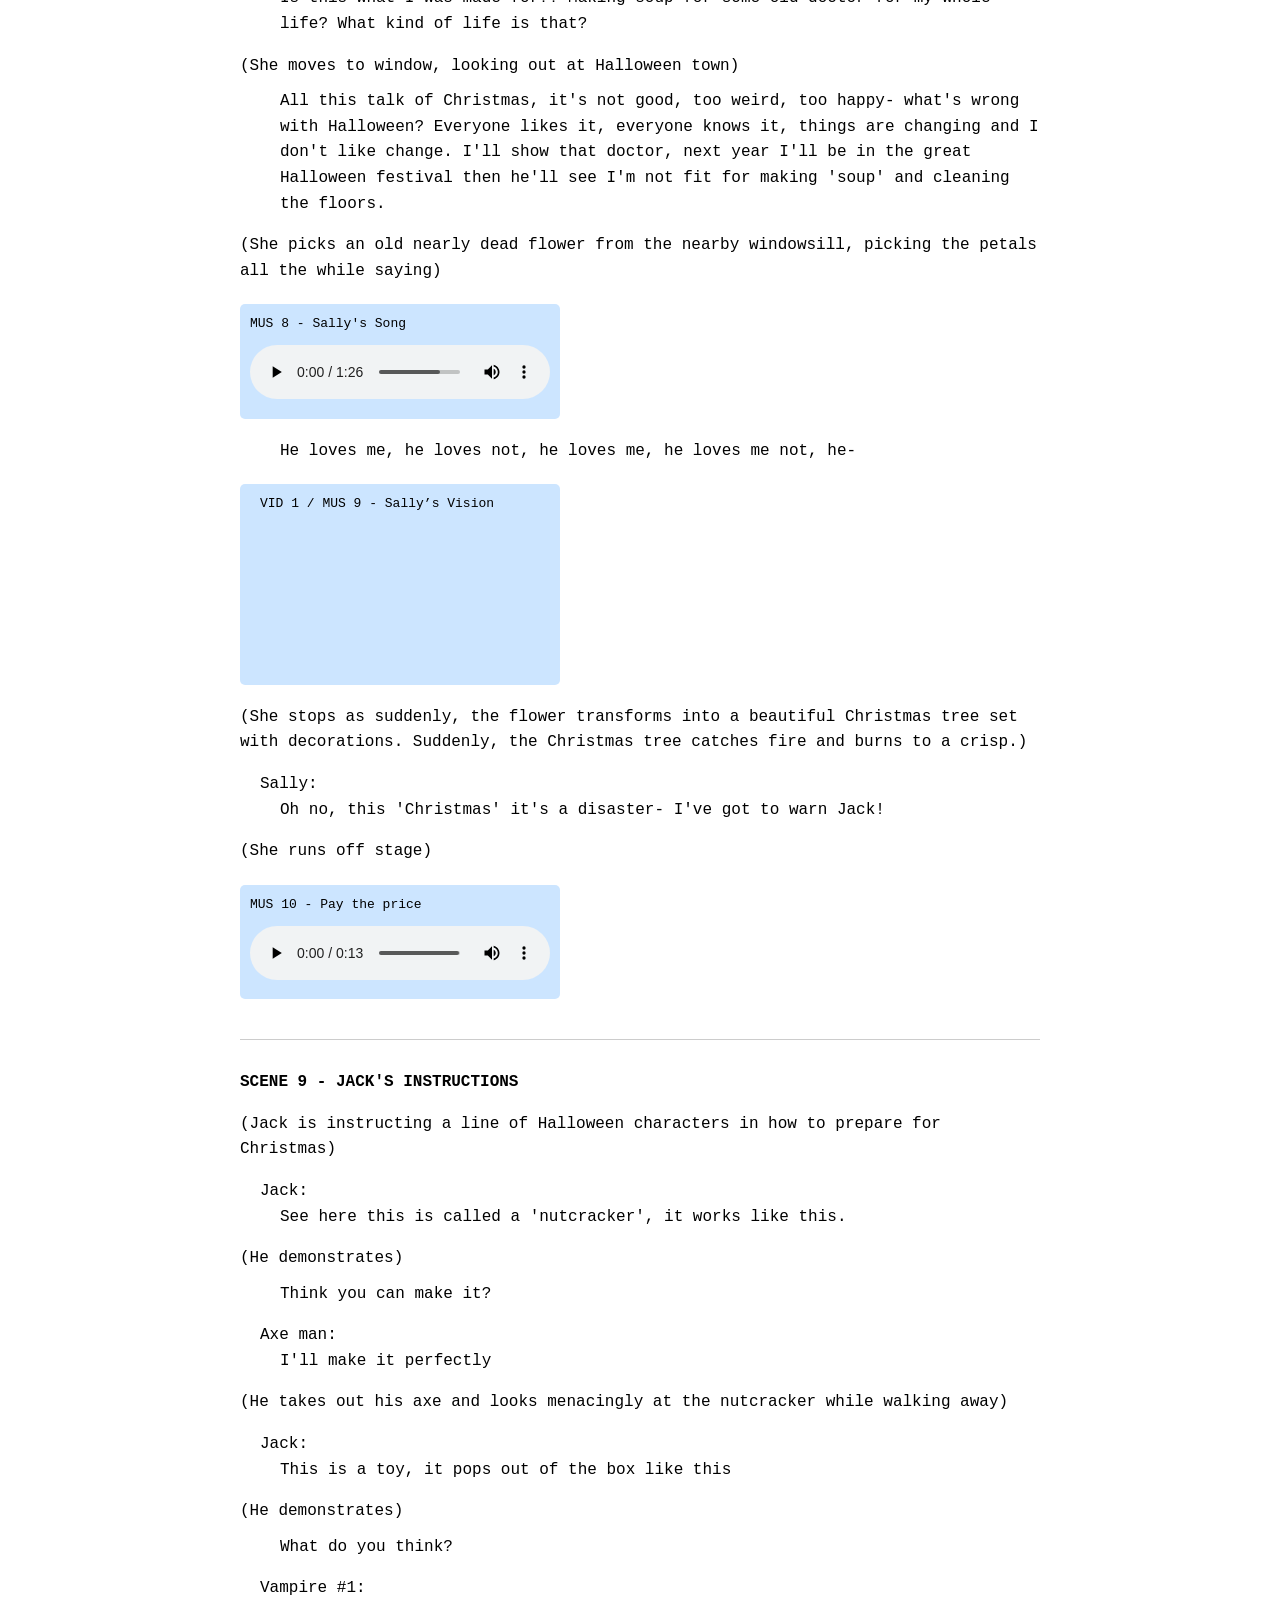
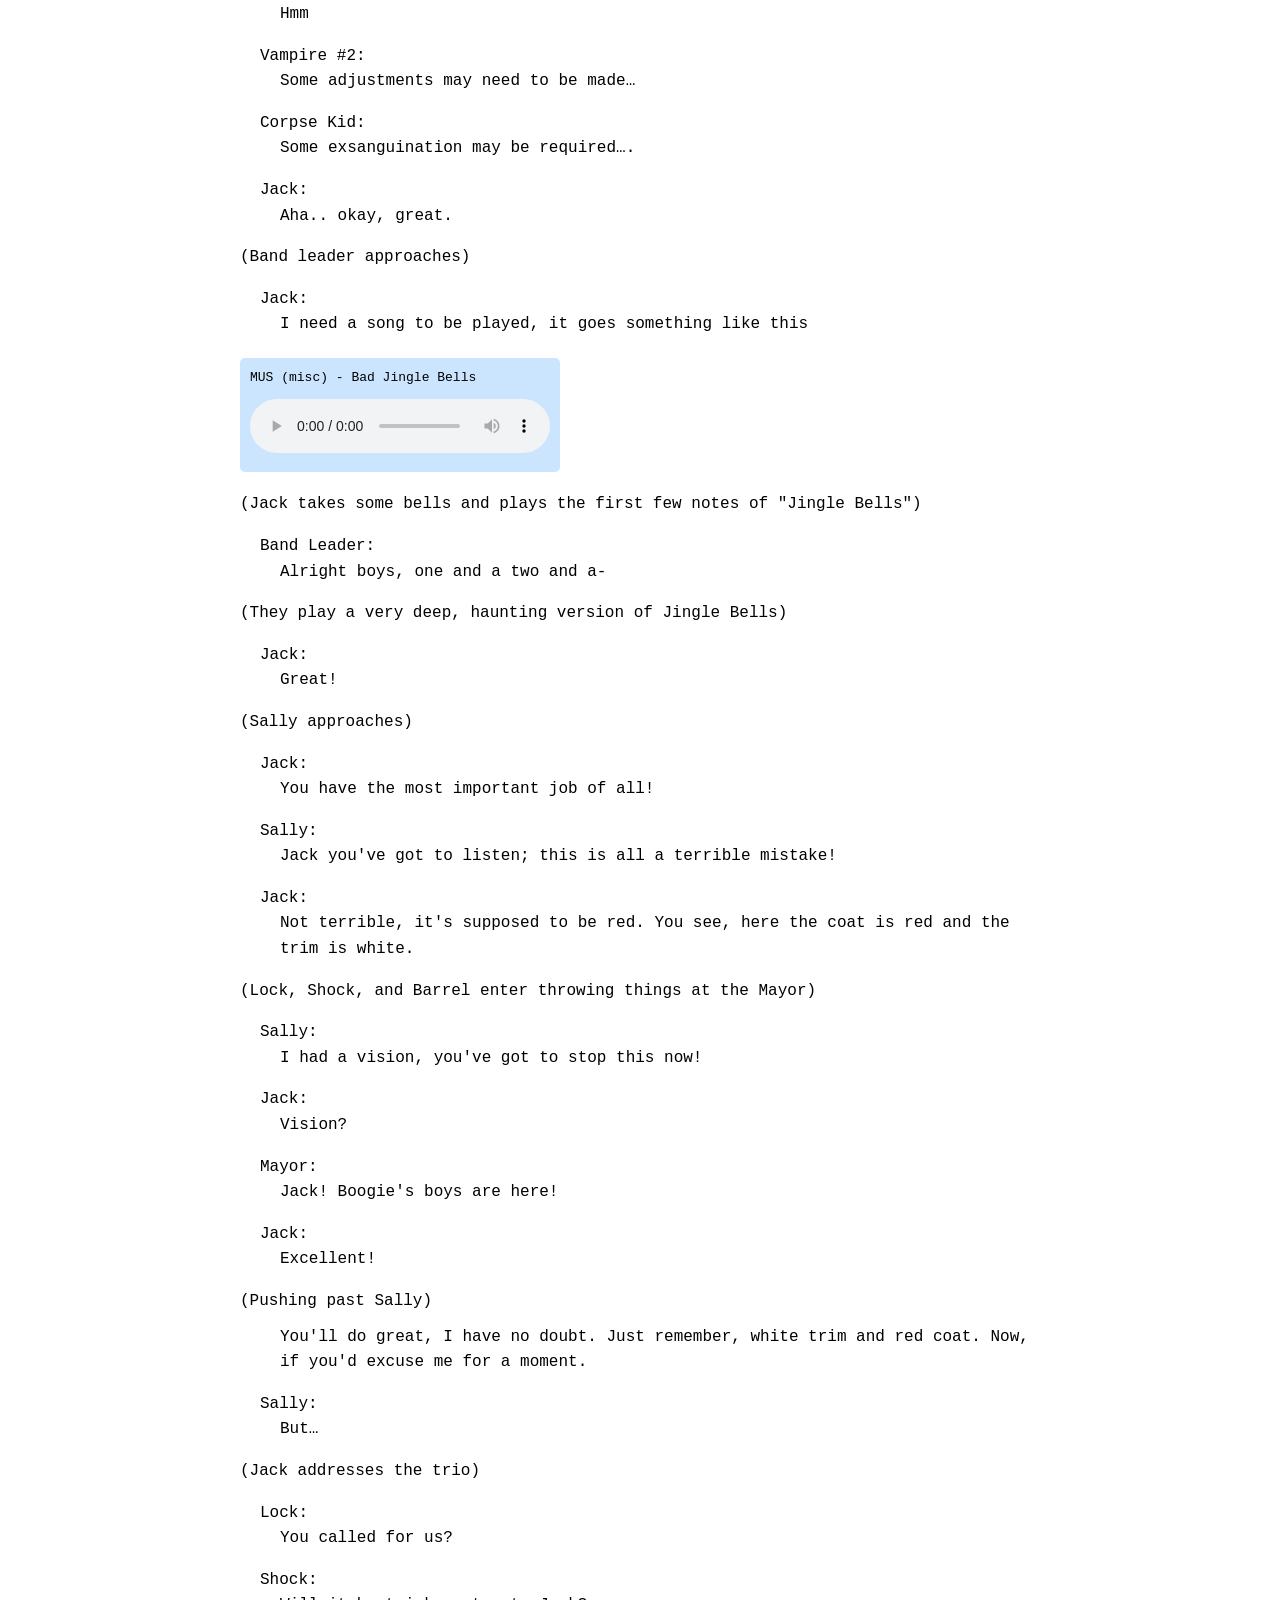
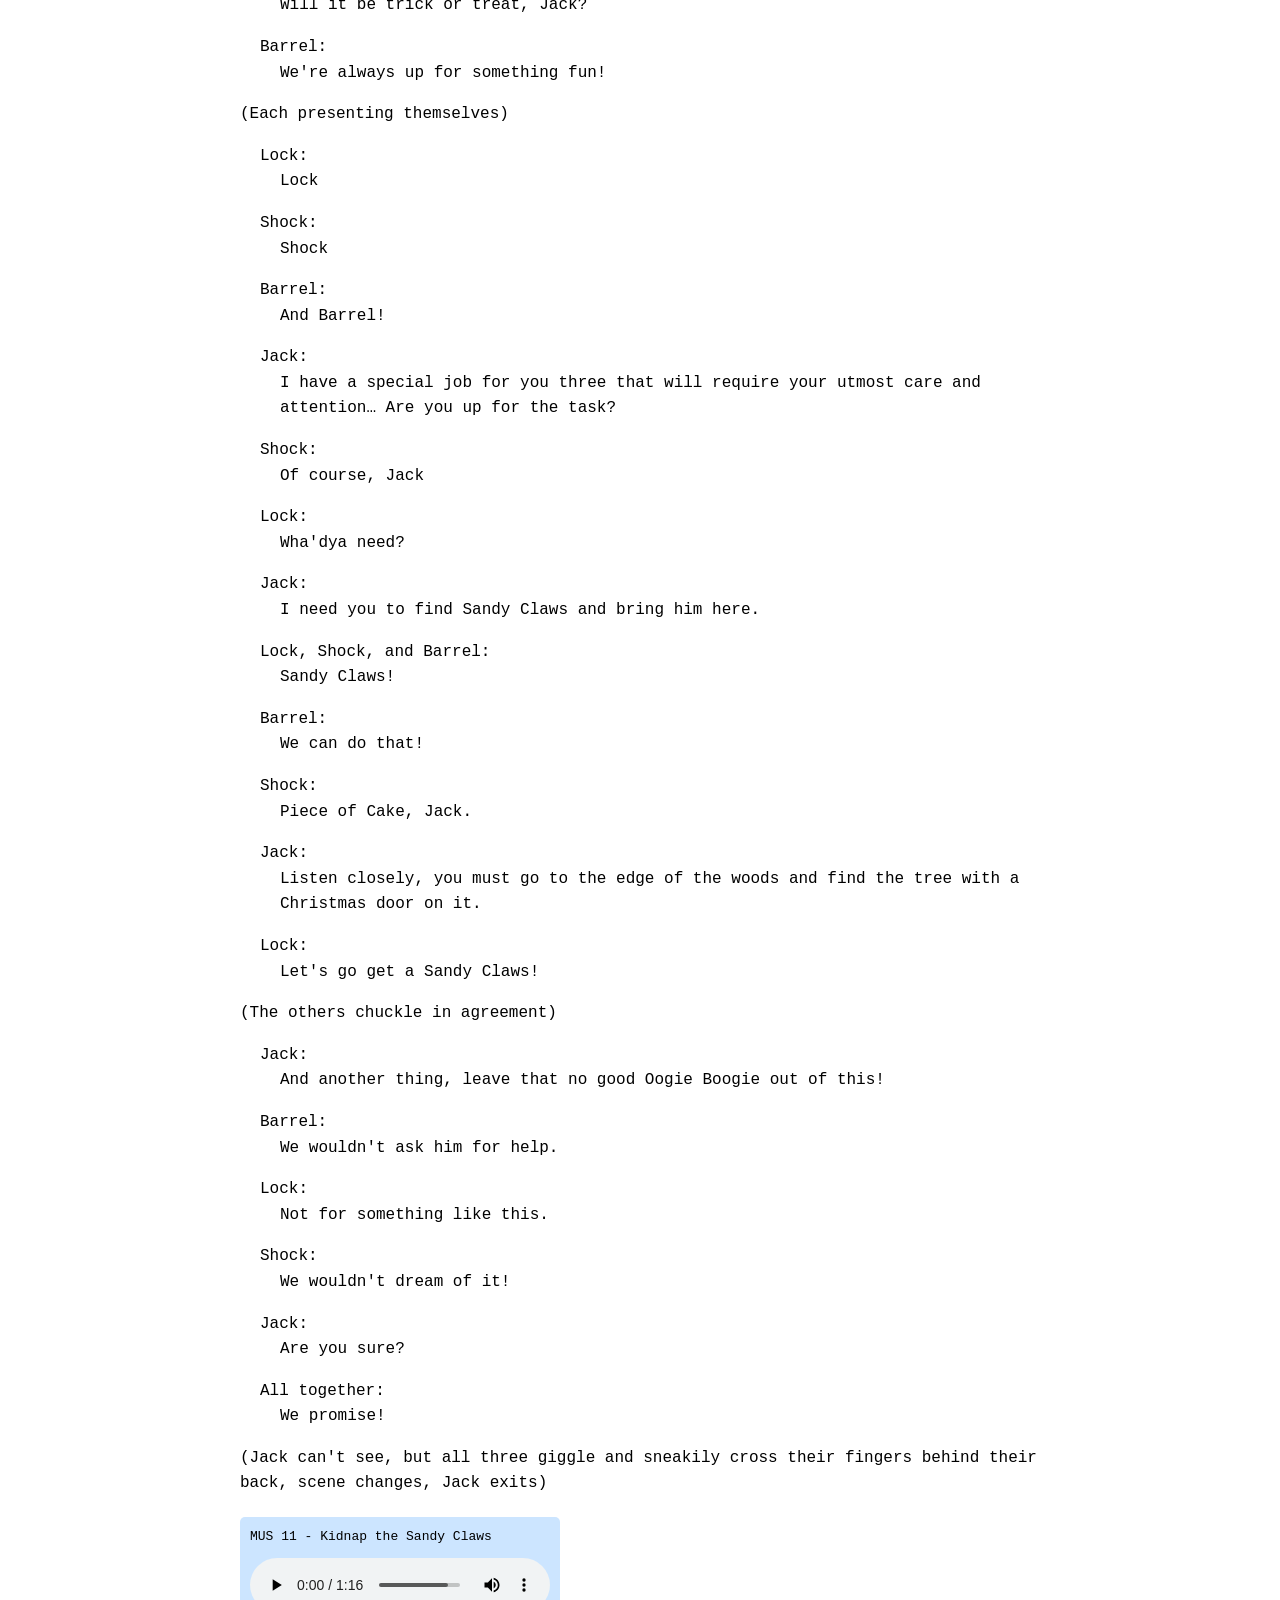
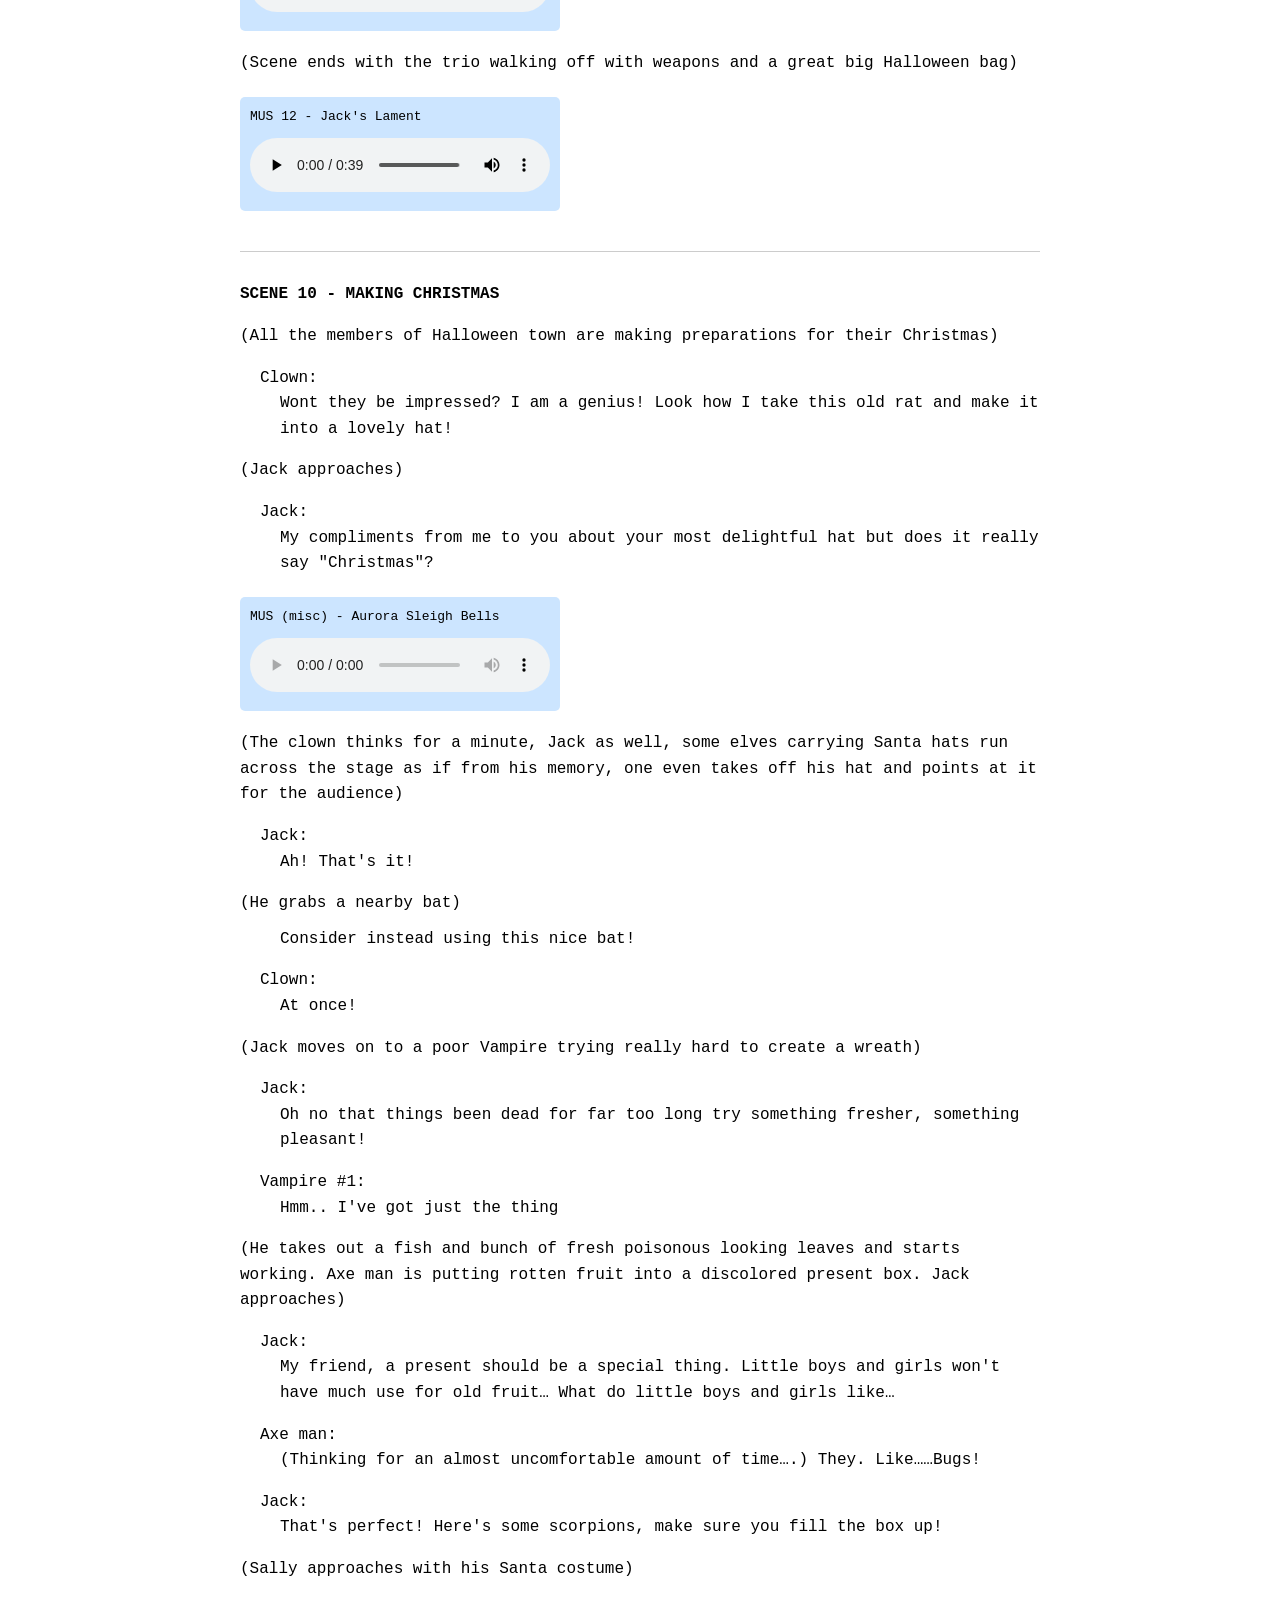
==== commit a6ed7bea: "Add files via upload" ====
--- a/halloween/index.html
+++ b/halloween/index.html
@@ -290,9 +290,9 @@
         <p class="dialogue">Immediately!</p>
 
 
-            <!-- SFX -->
-            <div class="audio-player sfx">
-                <label for="band-audio" style="font-size: small;">SFX 4 - Haunting Bell</label>
+            <!-- SONG -->
+            <div class="audio-player band">
+                <label for="band-audio" style="font-size: small;">MUS (misc) - Bruce tolling chimes</label>
                 <audio id="band-audio" controls>
                     <source src="mp3s/Haunting Bell.mp3" type="audio/mp3">
                     Your browser does not support the audio element.
@@ -467,6 +467,16 @@
         <p class="action">(Band leader approaches)</p>
         <p class="character">Jack:</p>
         <p class="dialogue">I need a song to be played, it goes something like this</p>
+
+            <!-- SONG -->
+            <div class="audio-player band">
+                <label for="band-audio" style="font-size: small;">MUS (misc) - Bad Jingle Bells</label>
+                <audio id="band-audio" controls>
+                    <source src="mp3s/Bad Jingle Bells.mp3" type="audio/mp3">
+                    Your browser does not support the audio element.
+                </audio>
+            </div>
+
         <p class="action">(Jack takes some bells and plays the first few notes of "Jingle Bells")</p>
         <p class="character">Band Leader:</p>
         <p class="dialogue">Alright boys, one and a two and a-</p>
@@ -573,6 +583,16 @@
         <p class="action">(Jack approaches)</p>
         <p class="character">Jack:</p>
         <p class="dialogue">My compliments from me to you about your most delightful hat but does it really say "Christmas"?</p>
+
+            <!-- SONG -->
+            <div class="audio-player band">
+                <label for="band-audio" style="font-size: small;">MUS (misc) - Aurora Sleigh Bells</label>
+                <audio id="band-audio" controls>
+                    <source src="mp3s/Sleigh Bells.mp3" type="audio/mp3">
+                    Your browser does not support the audio element.
+                </audio>
+            </div>
+
         <p class="action">(The clown thinks for a minute, Jack as well, some elves carrying Santa hats run across the stage as if from his memory, one even takes off his hat and points at it for the audience)</p>
         <p class="character">Jack:</p>
         <p class="dialogue">Ah! That's it!</p>
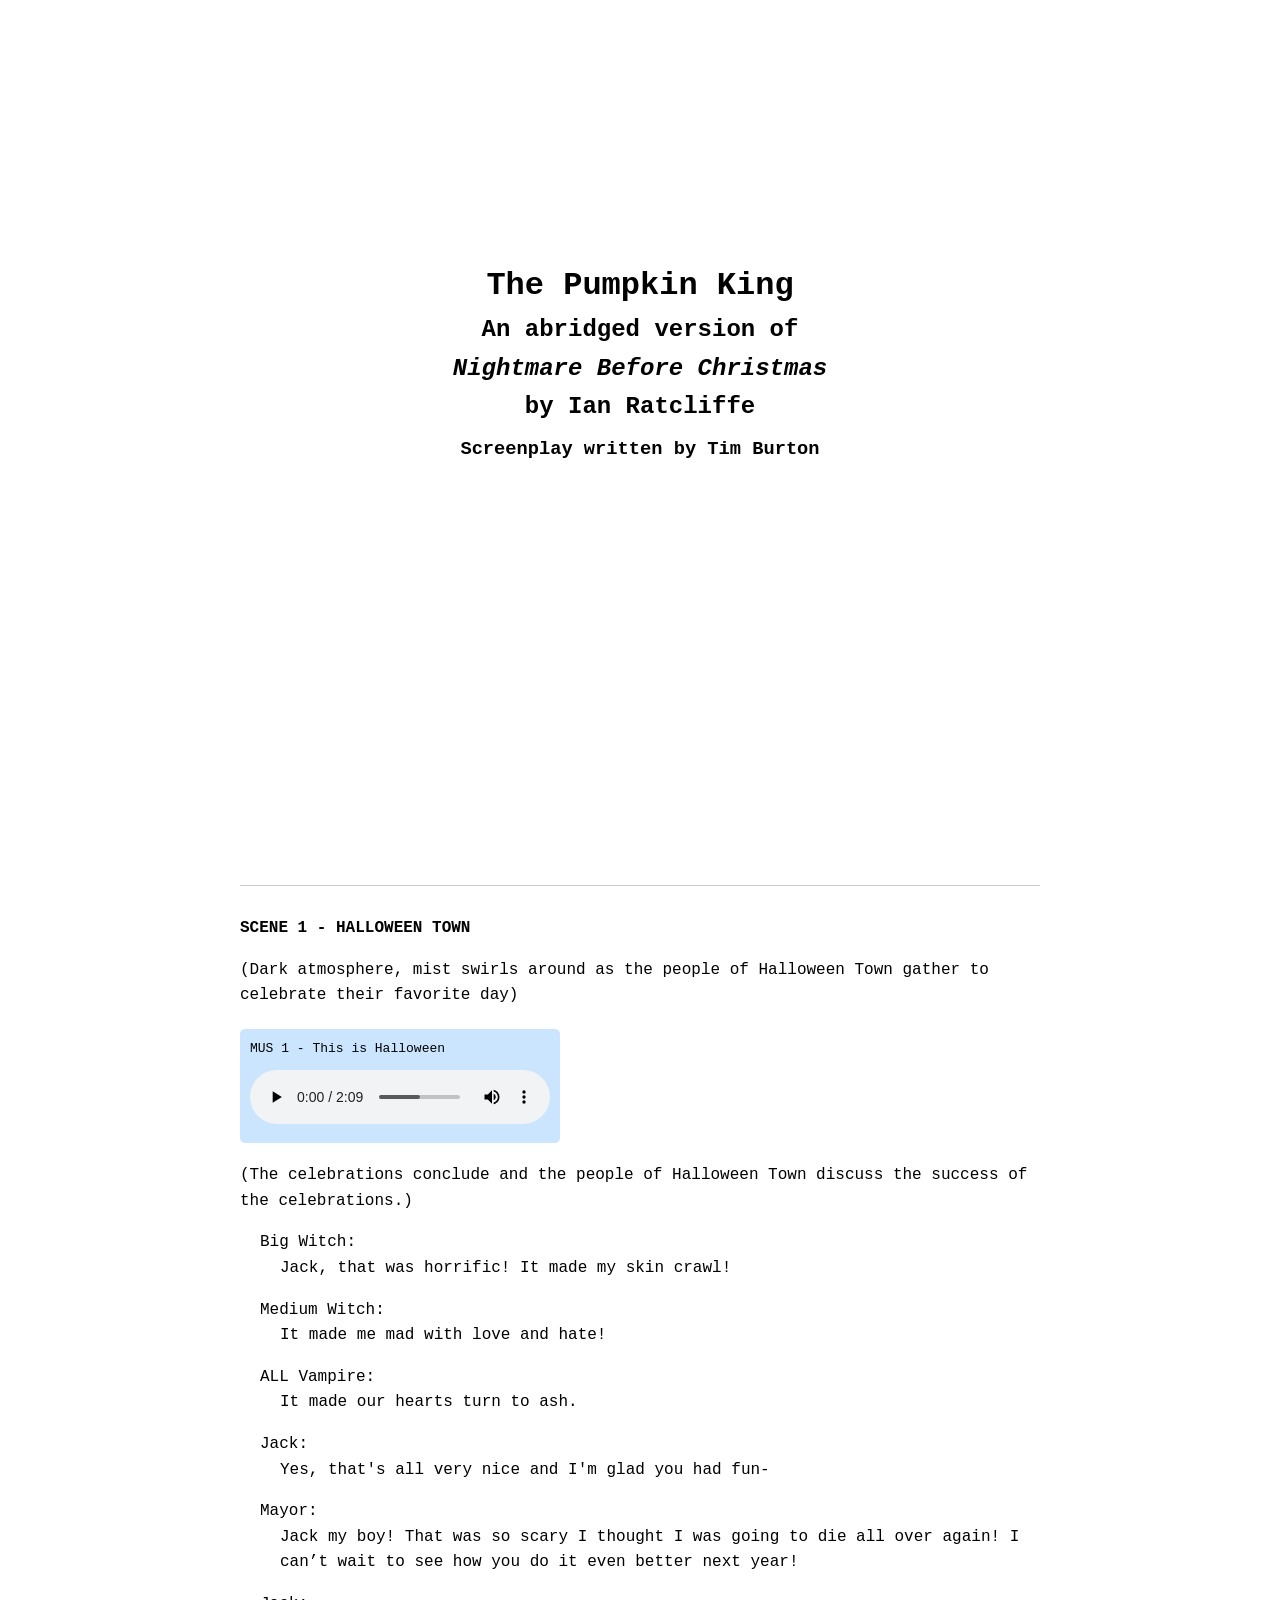
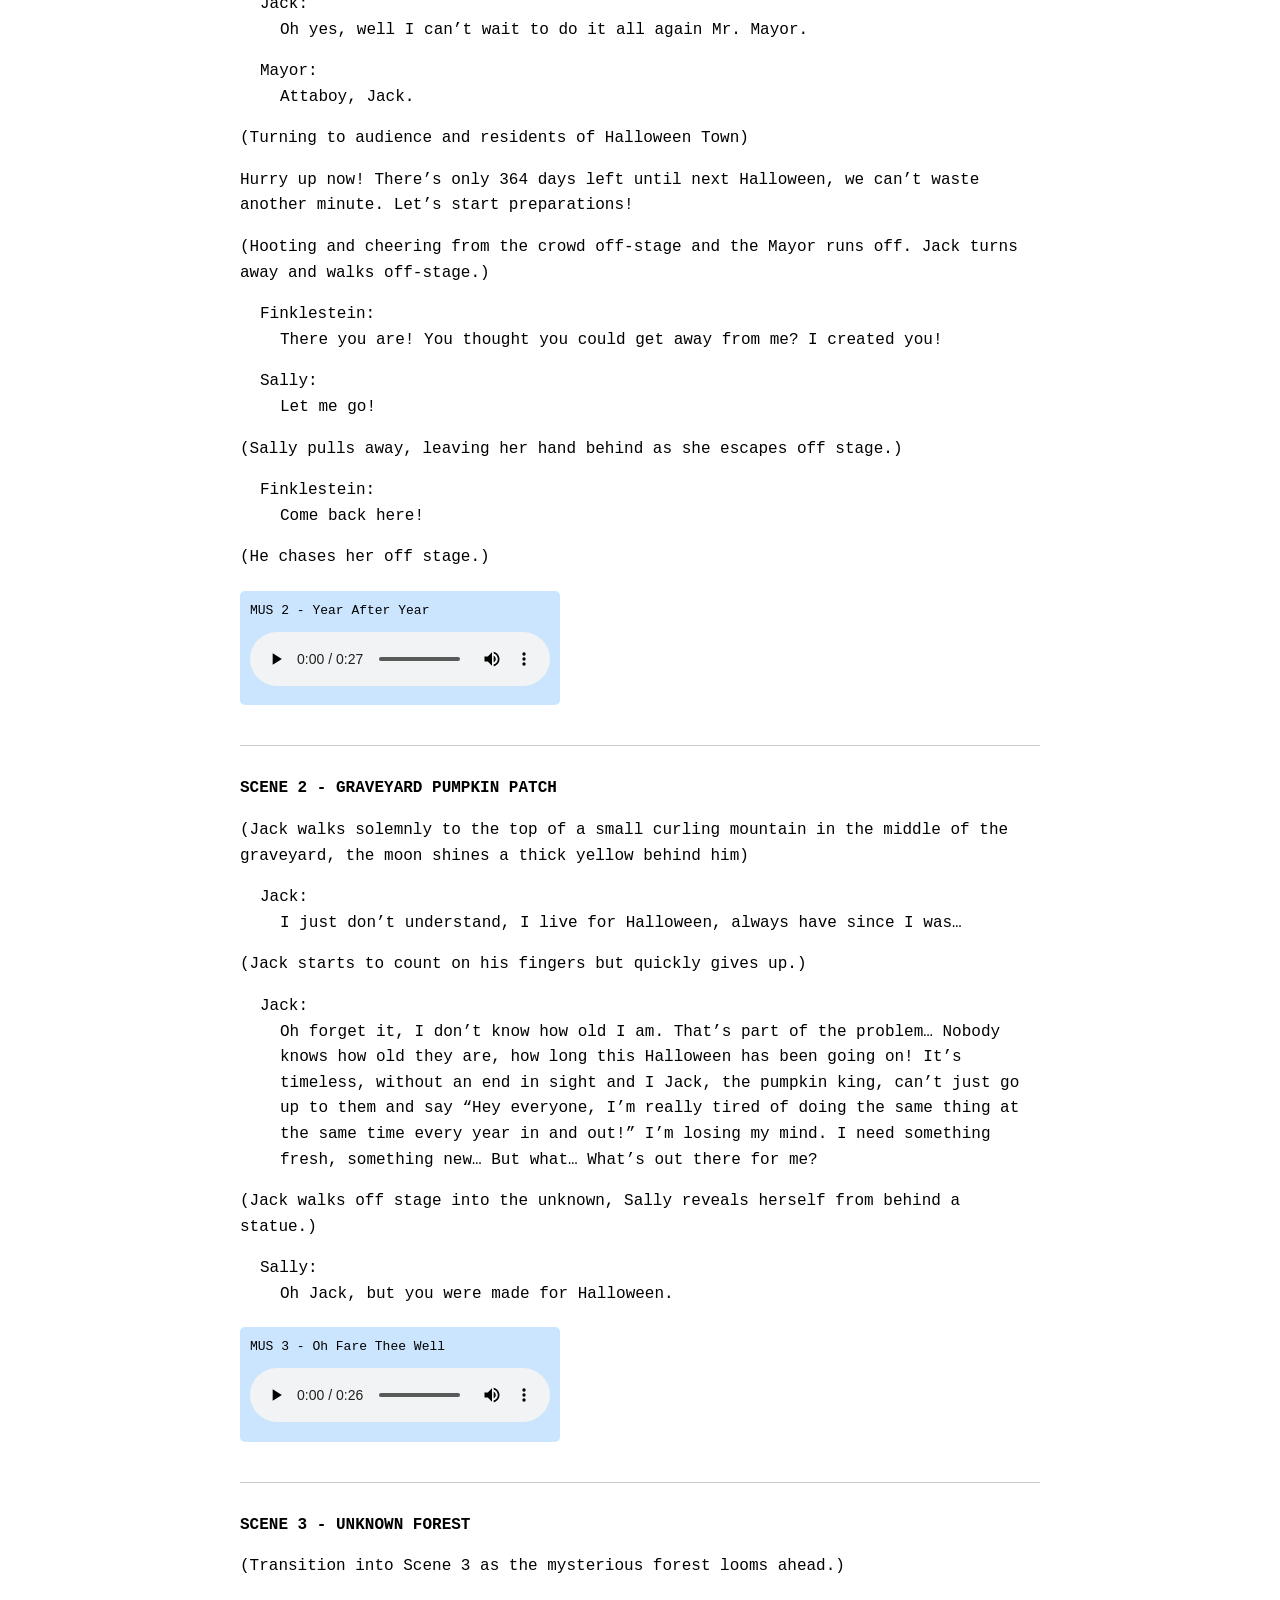
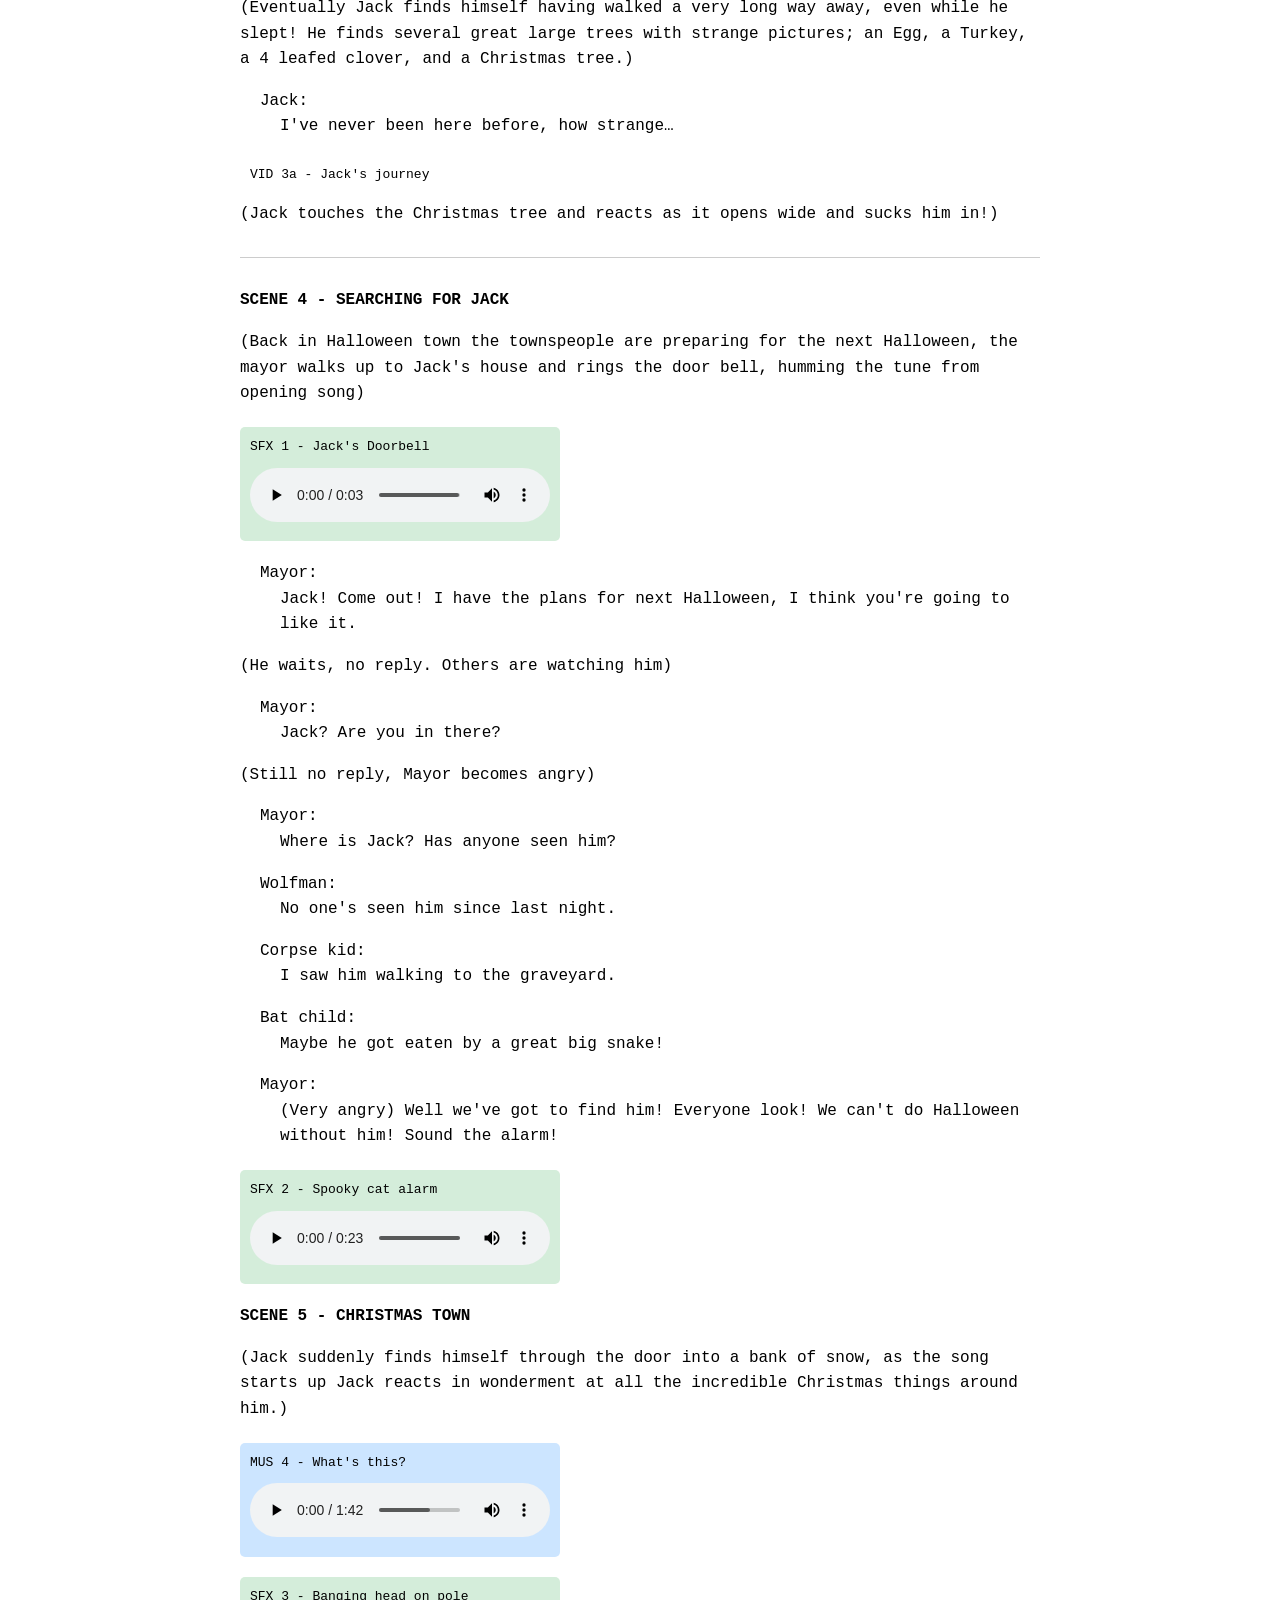
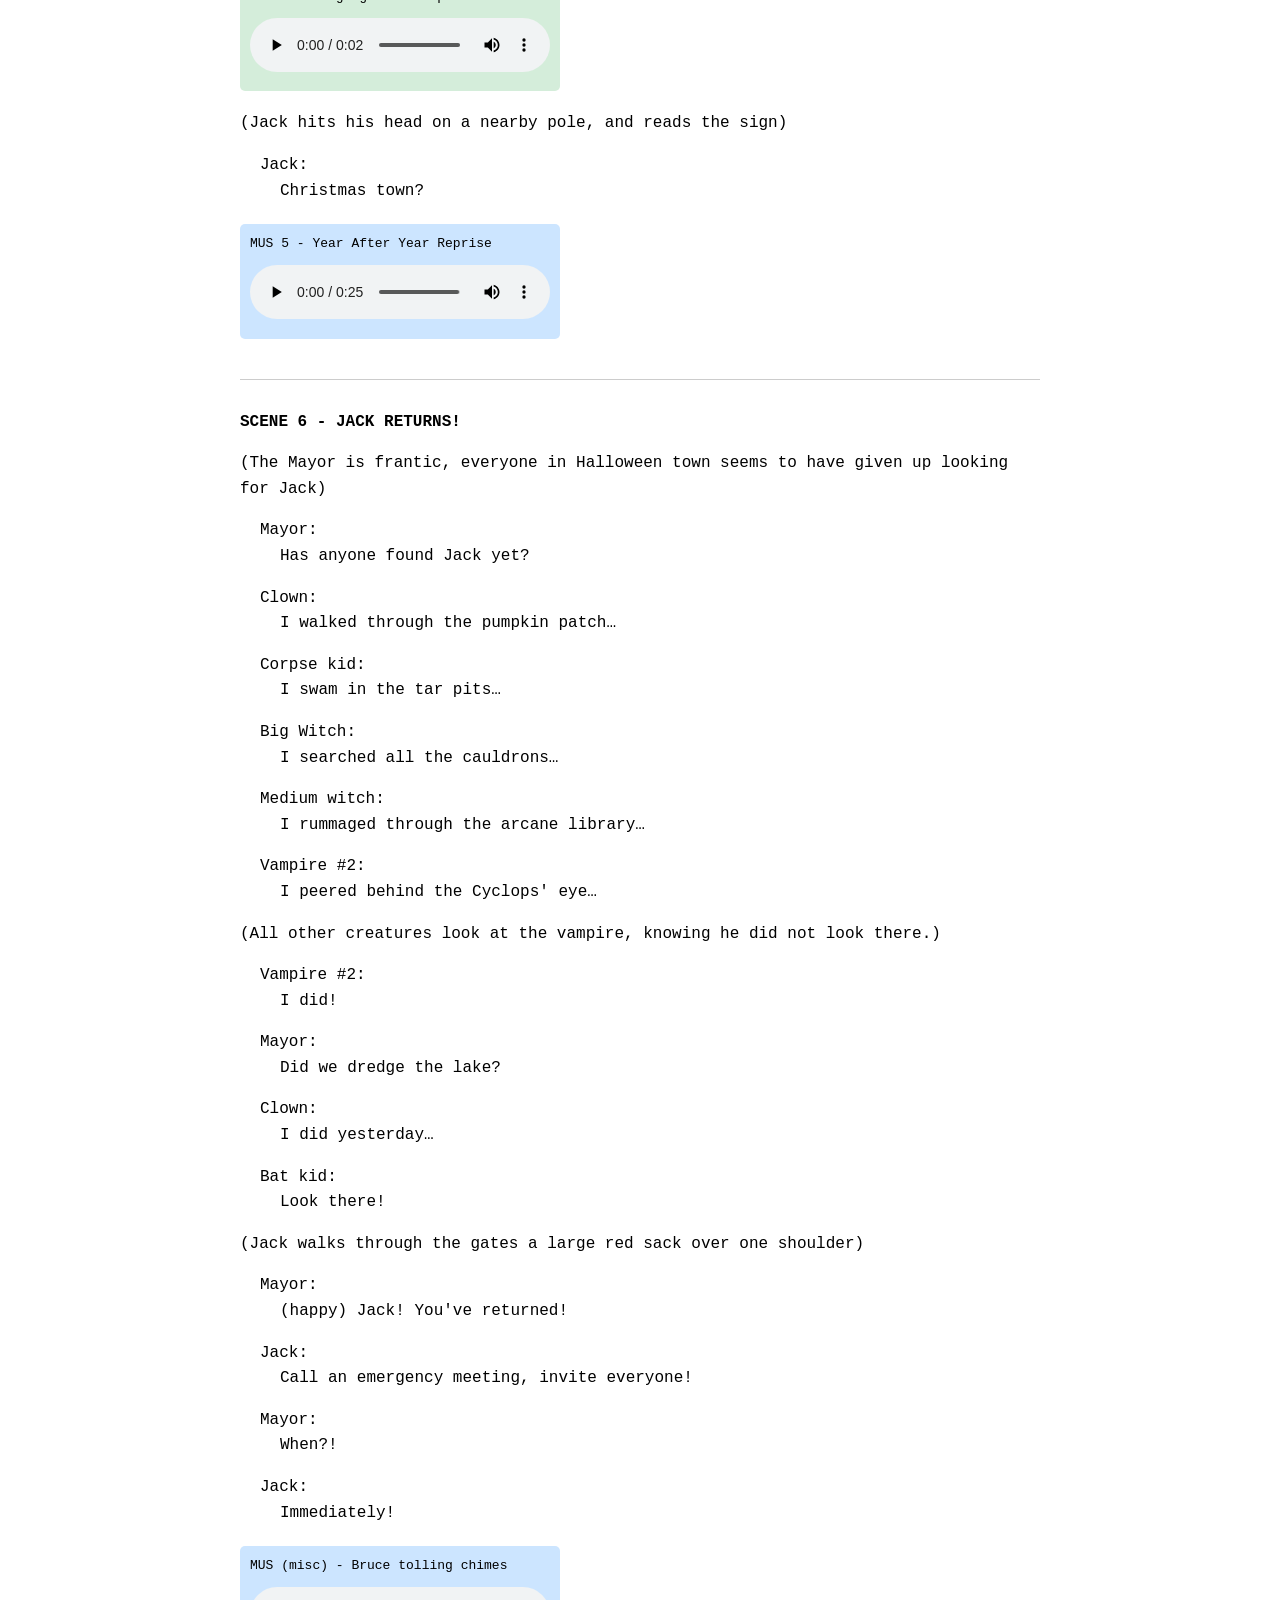
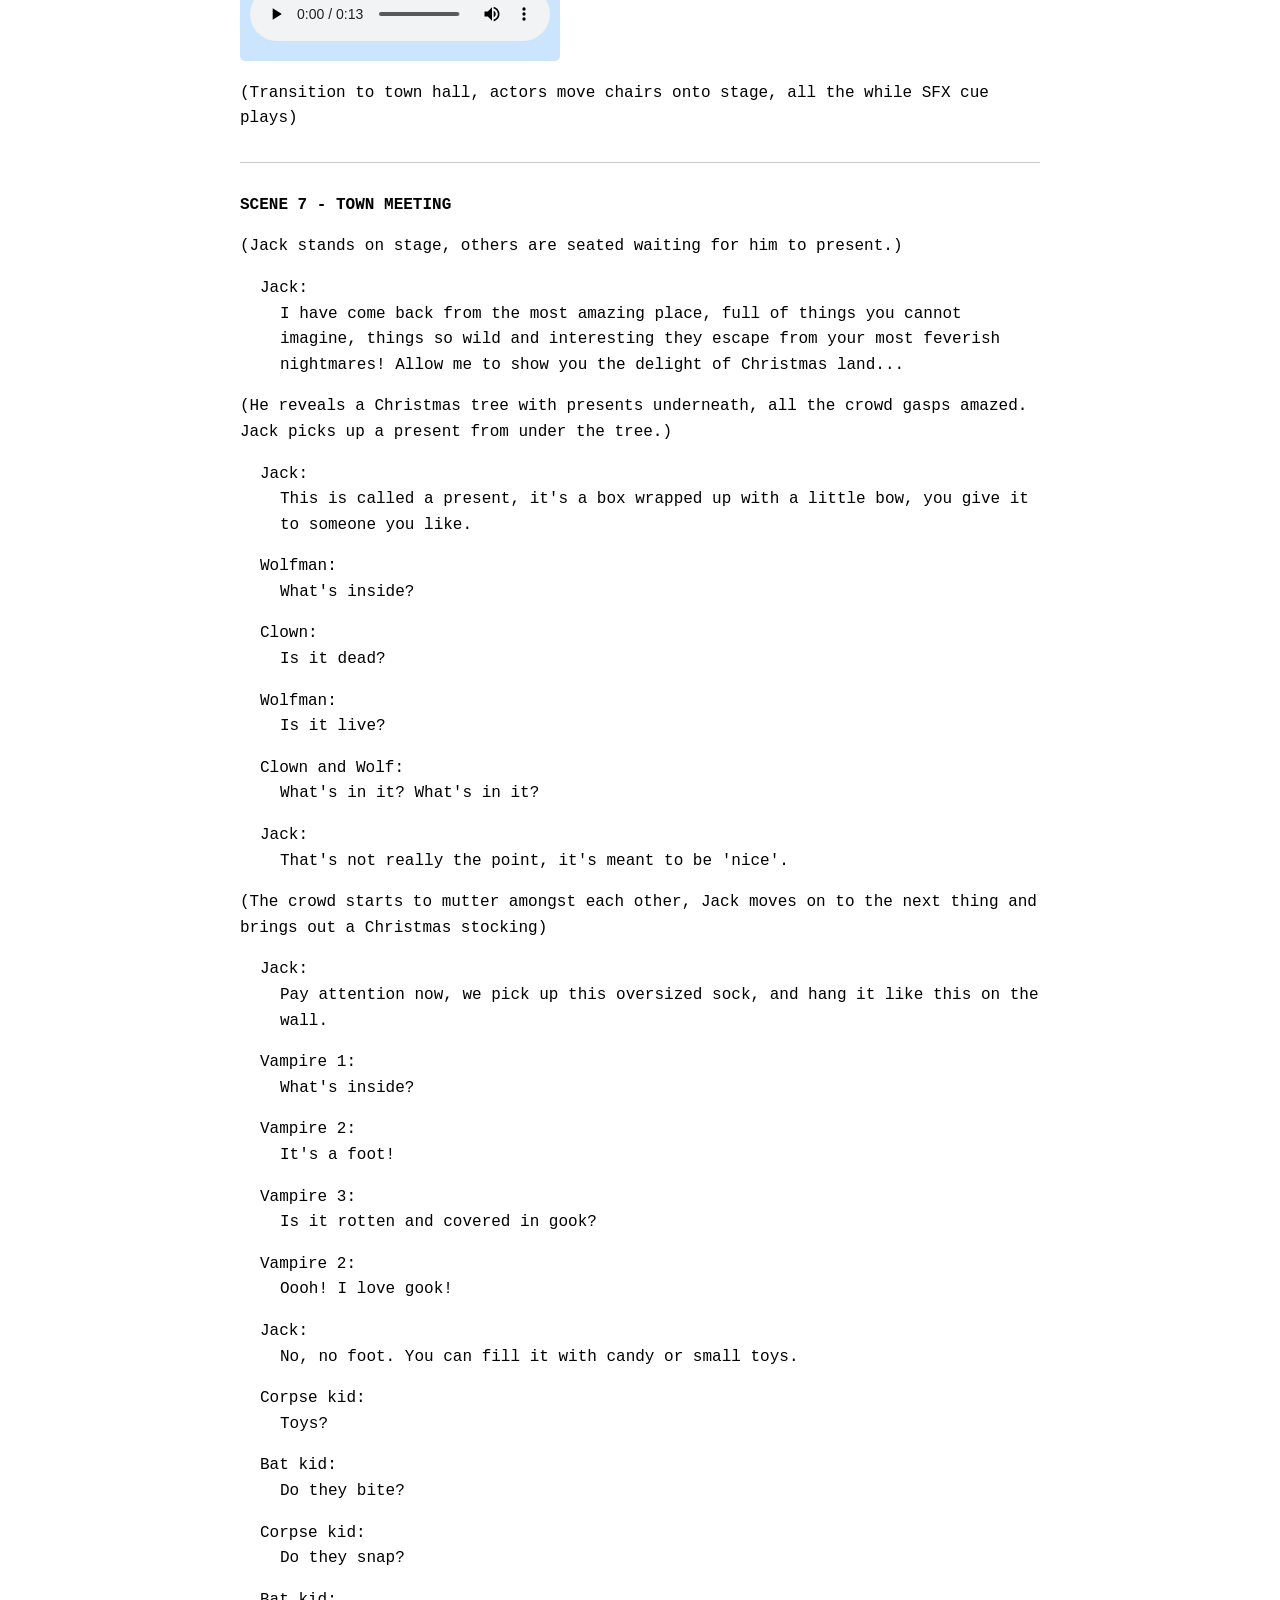
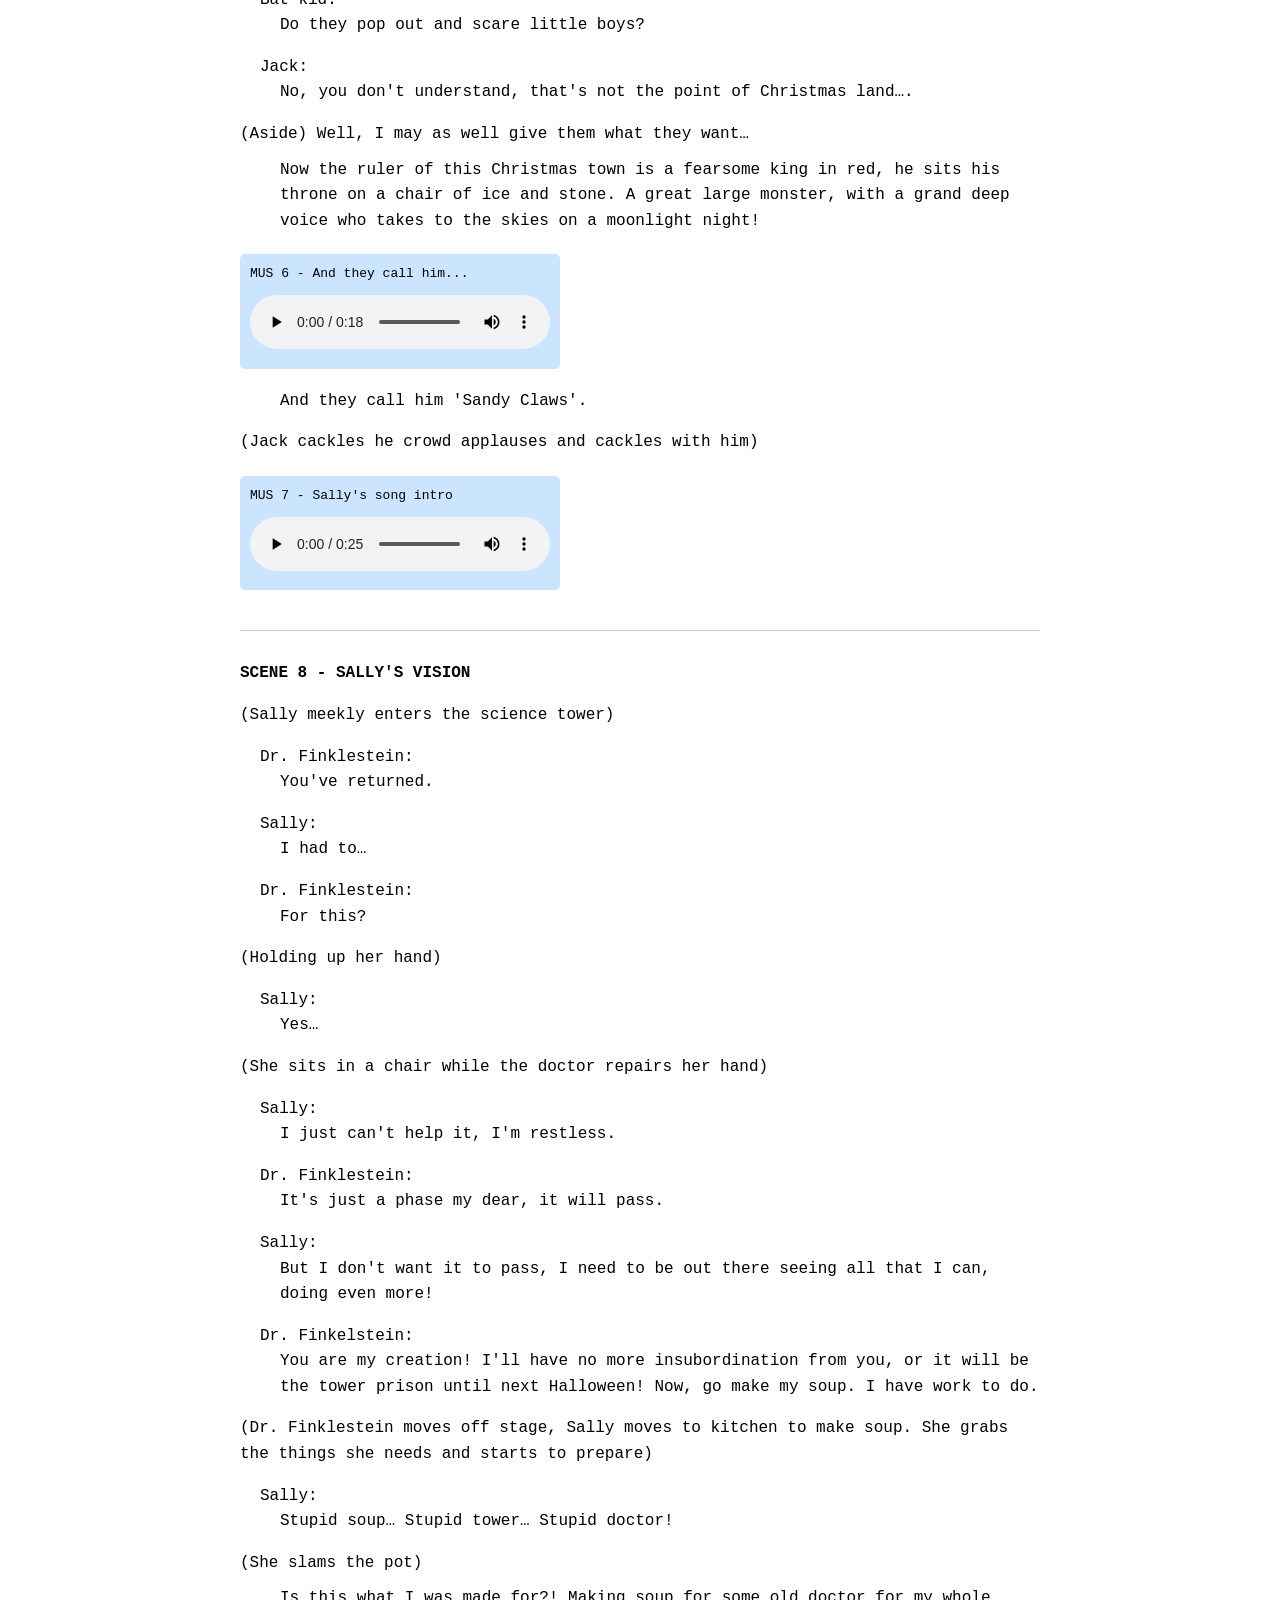
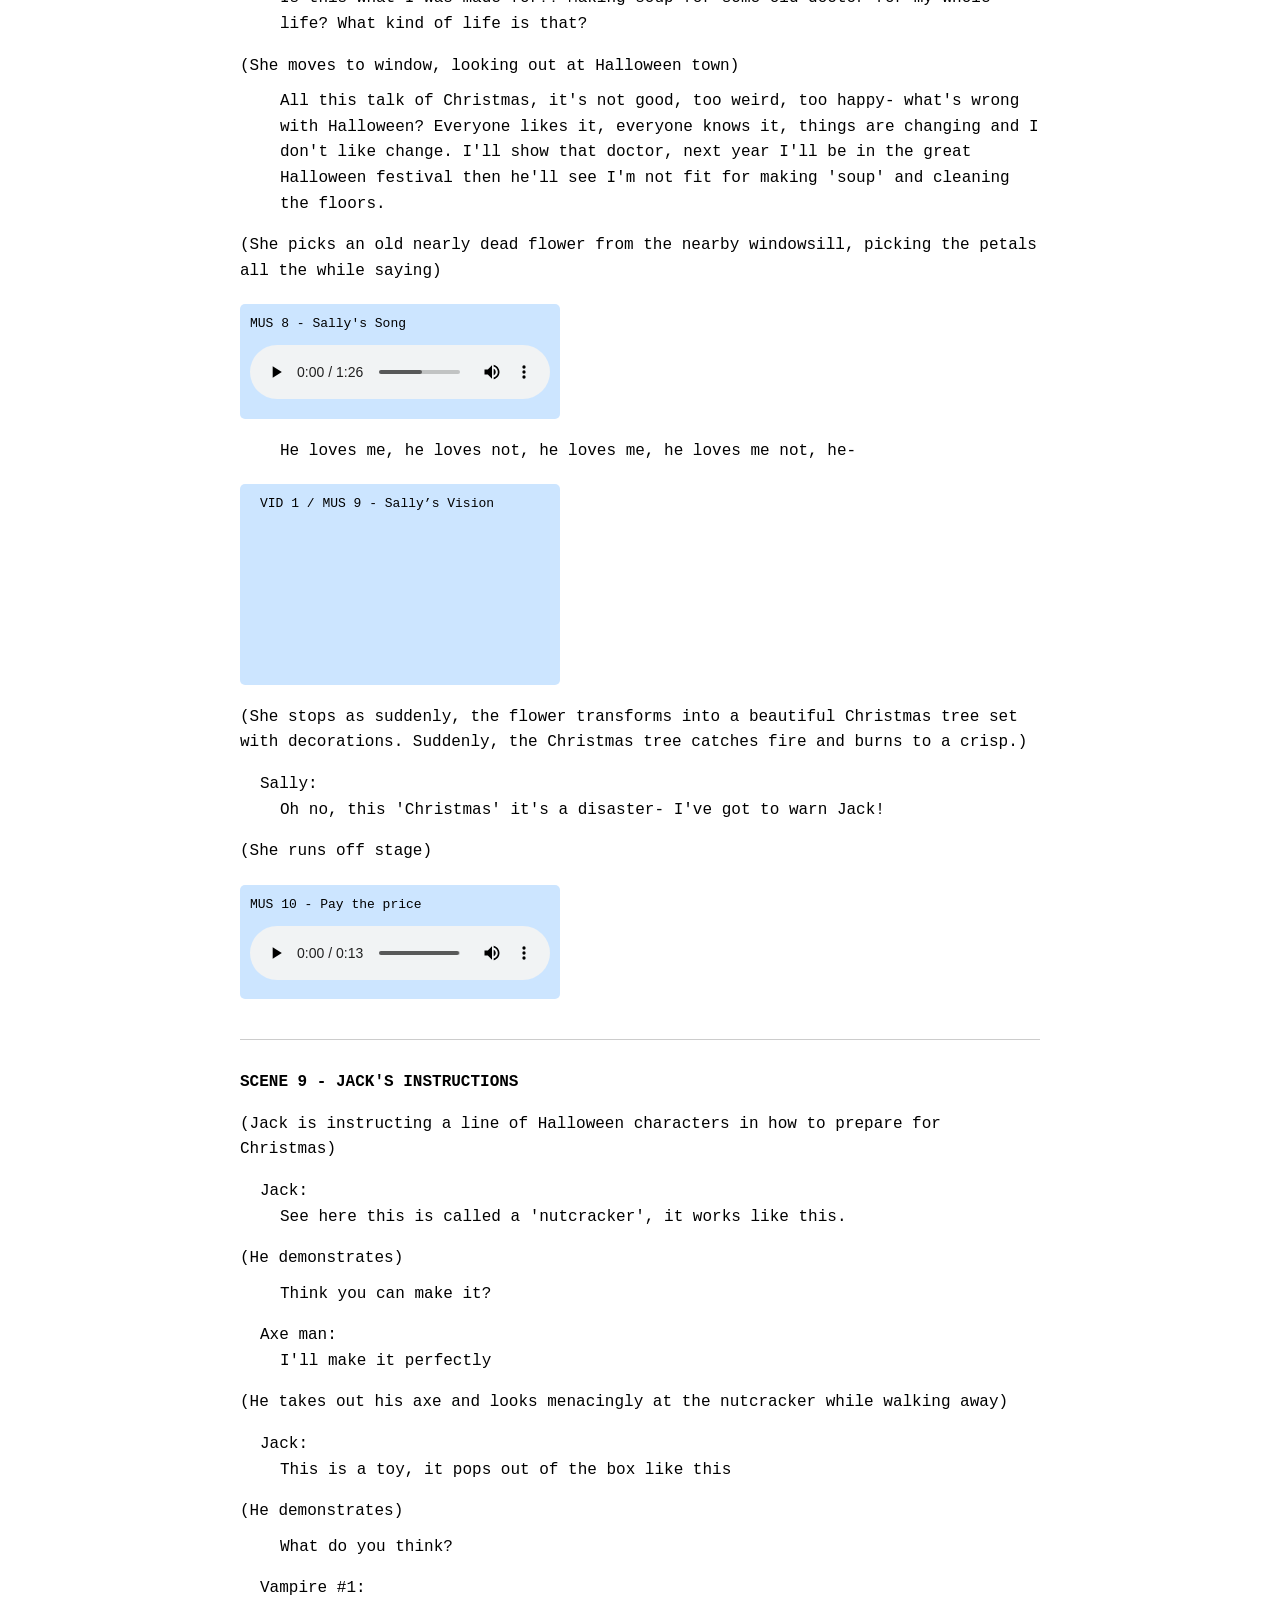
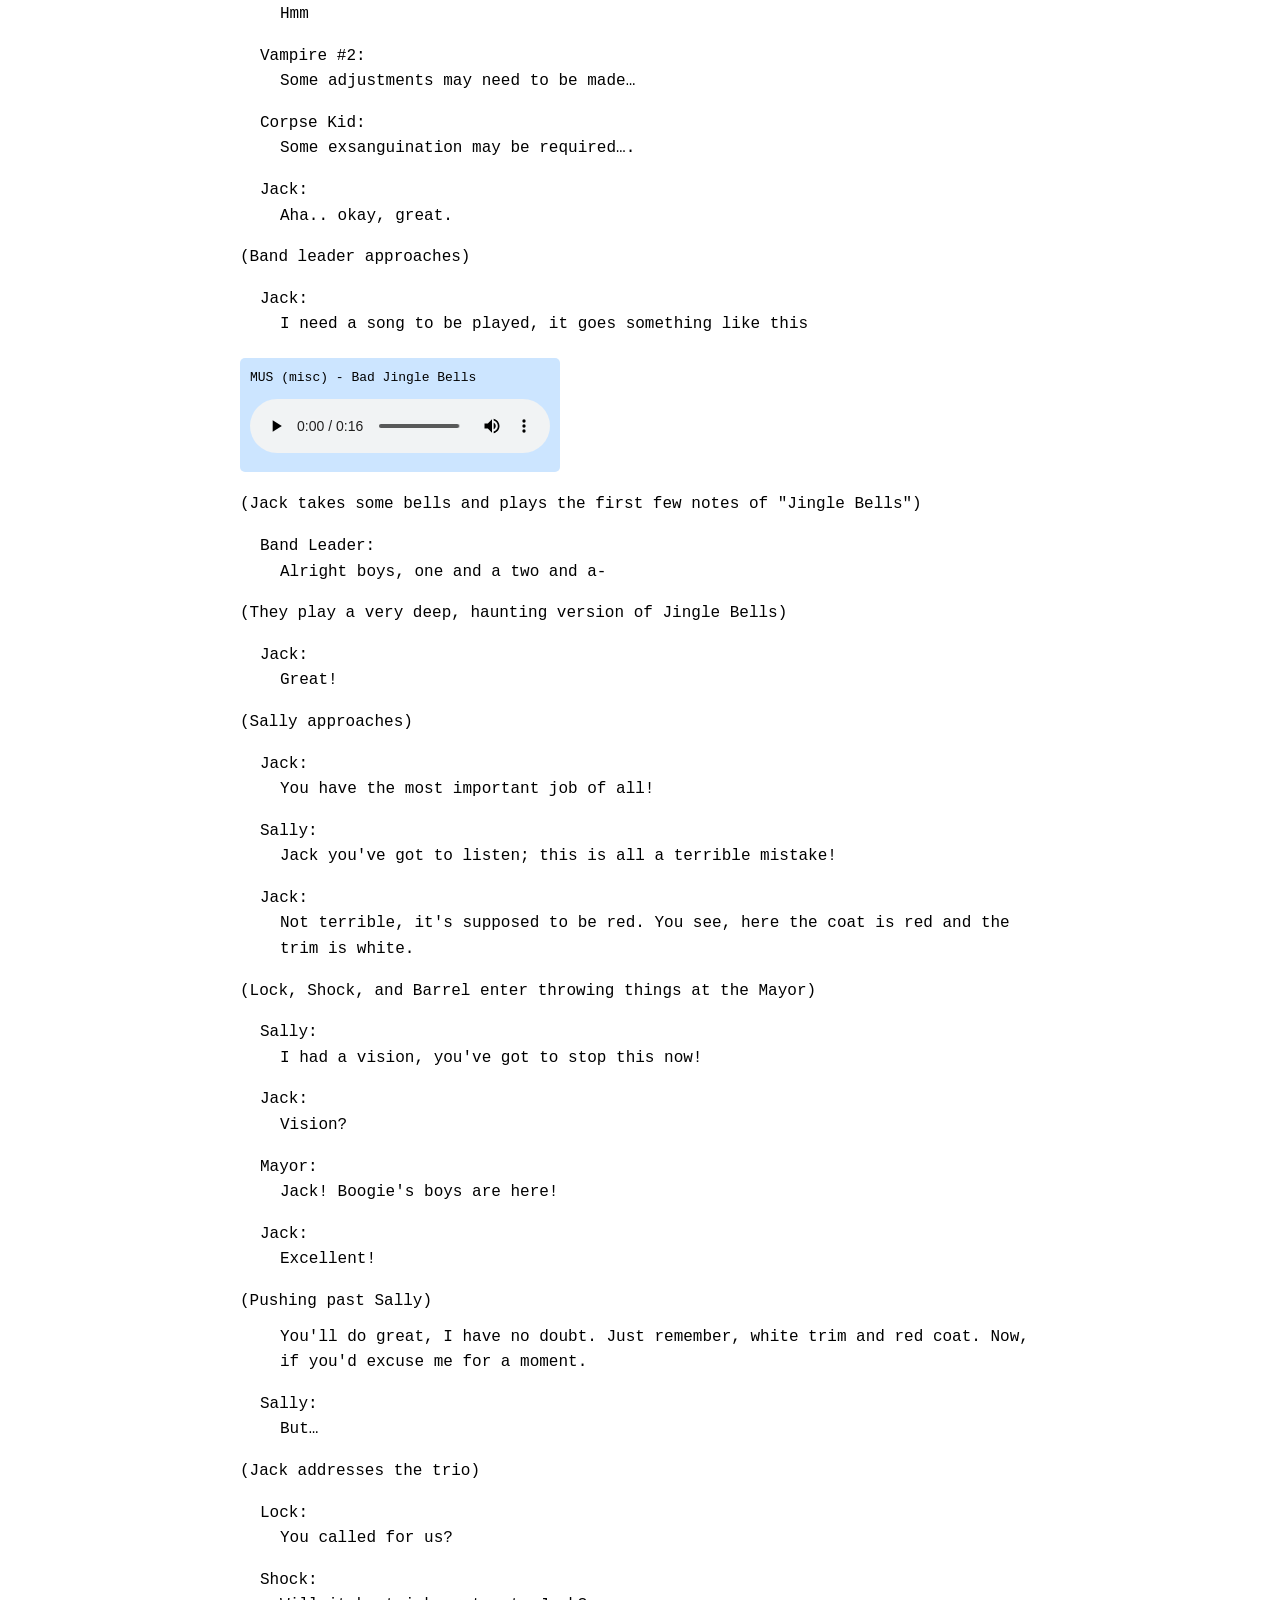
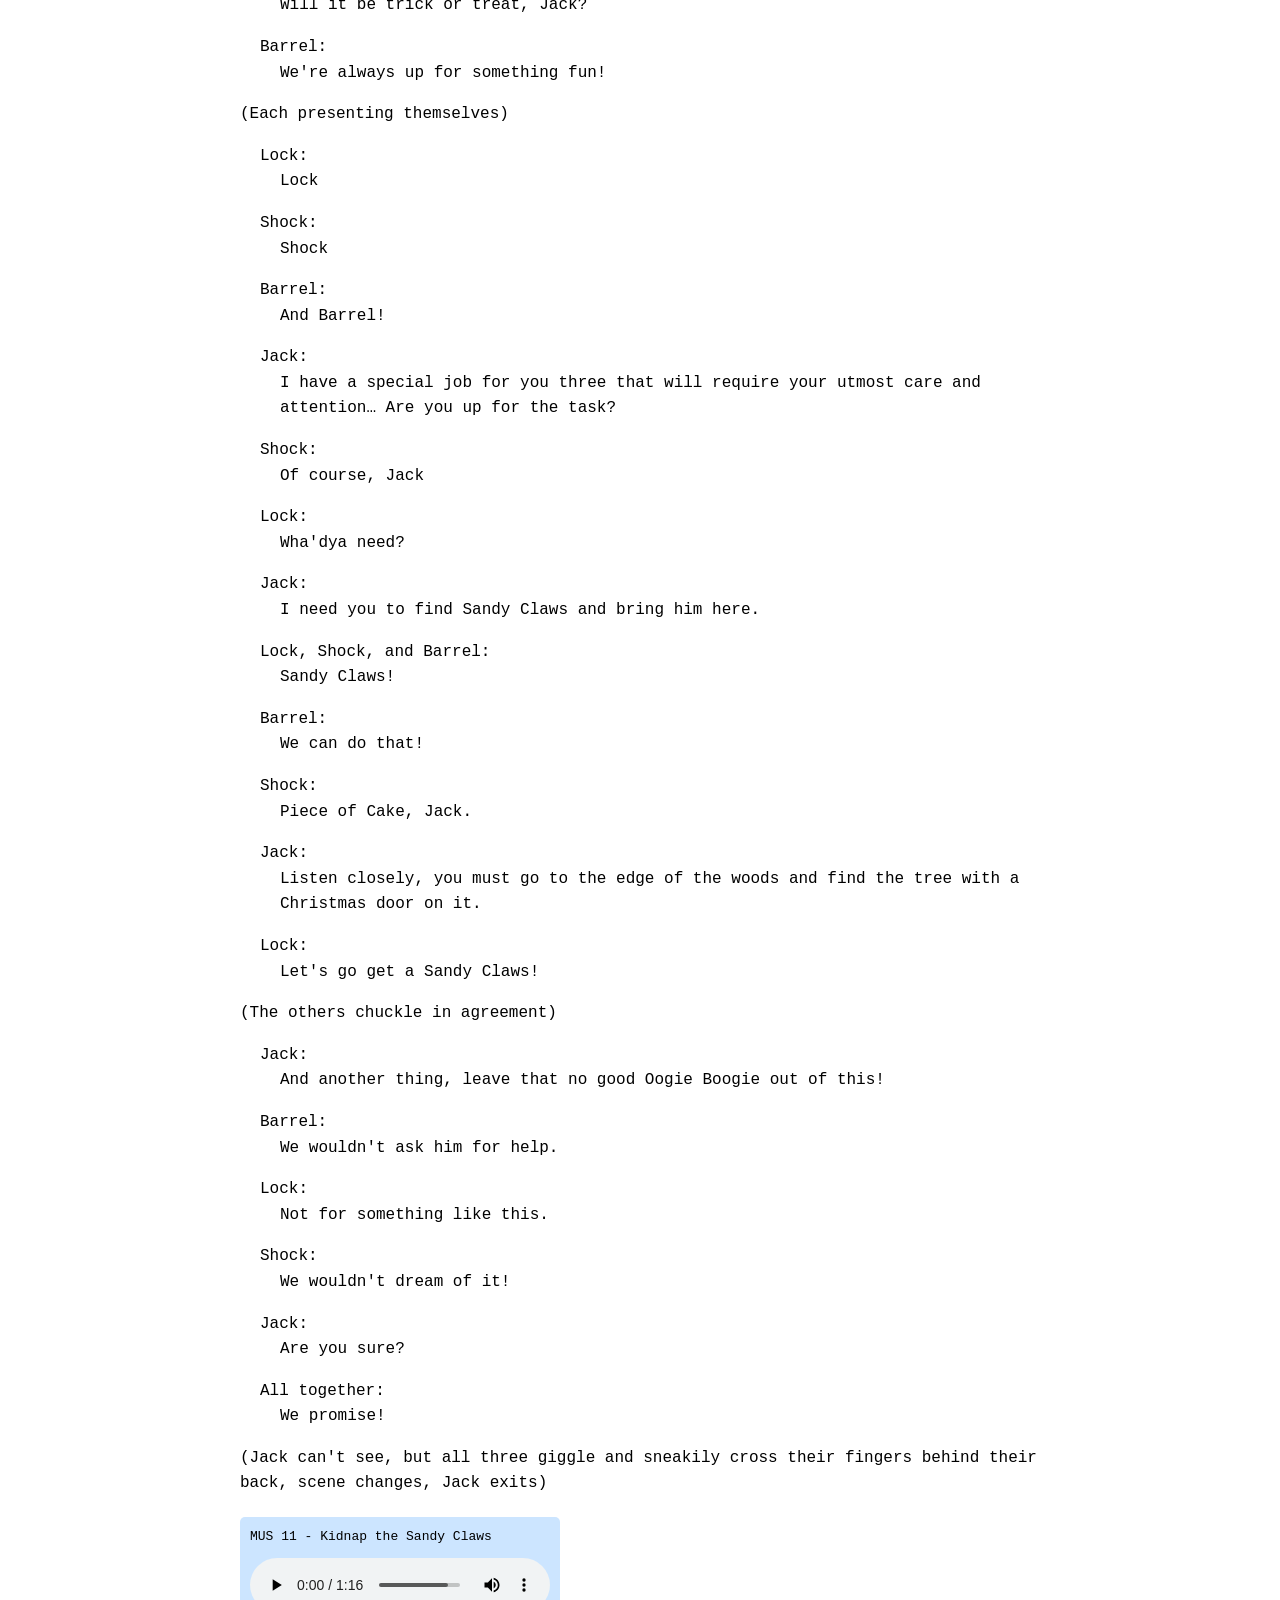
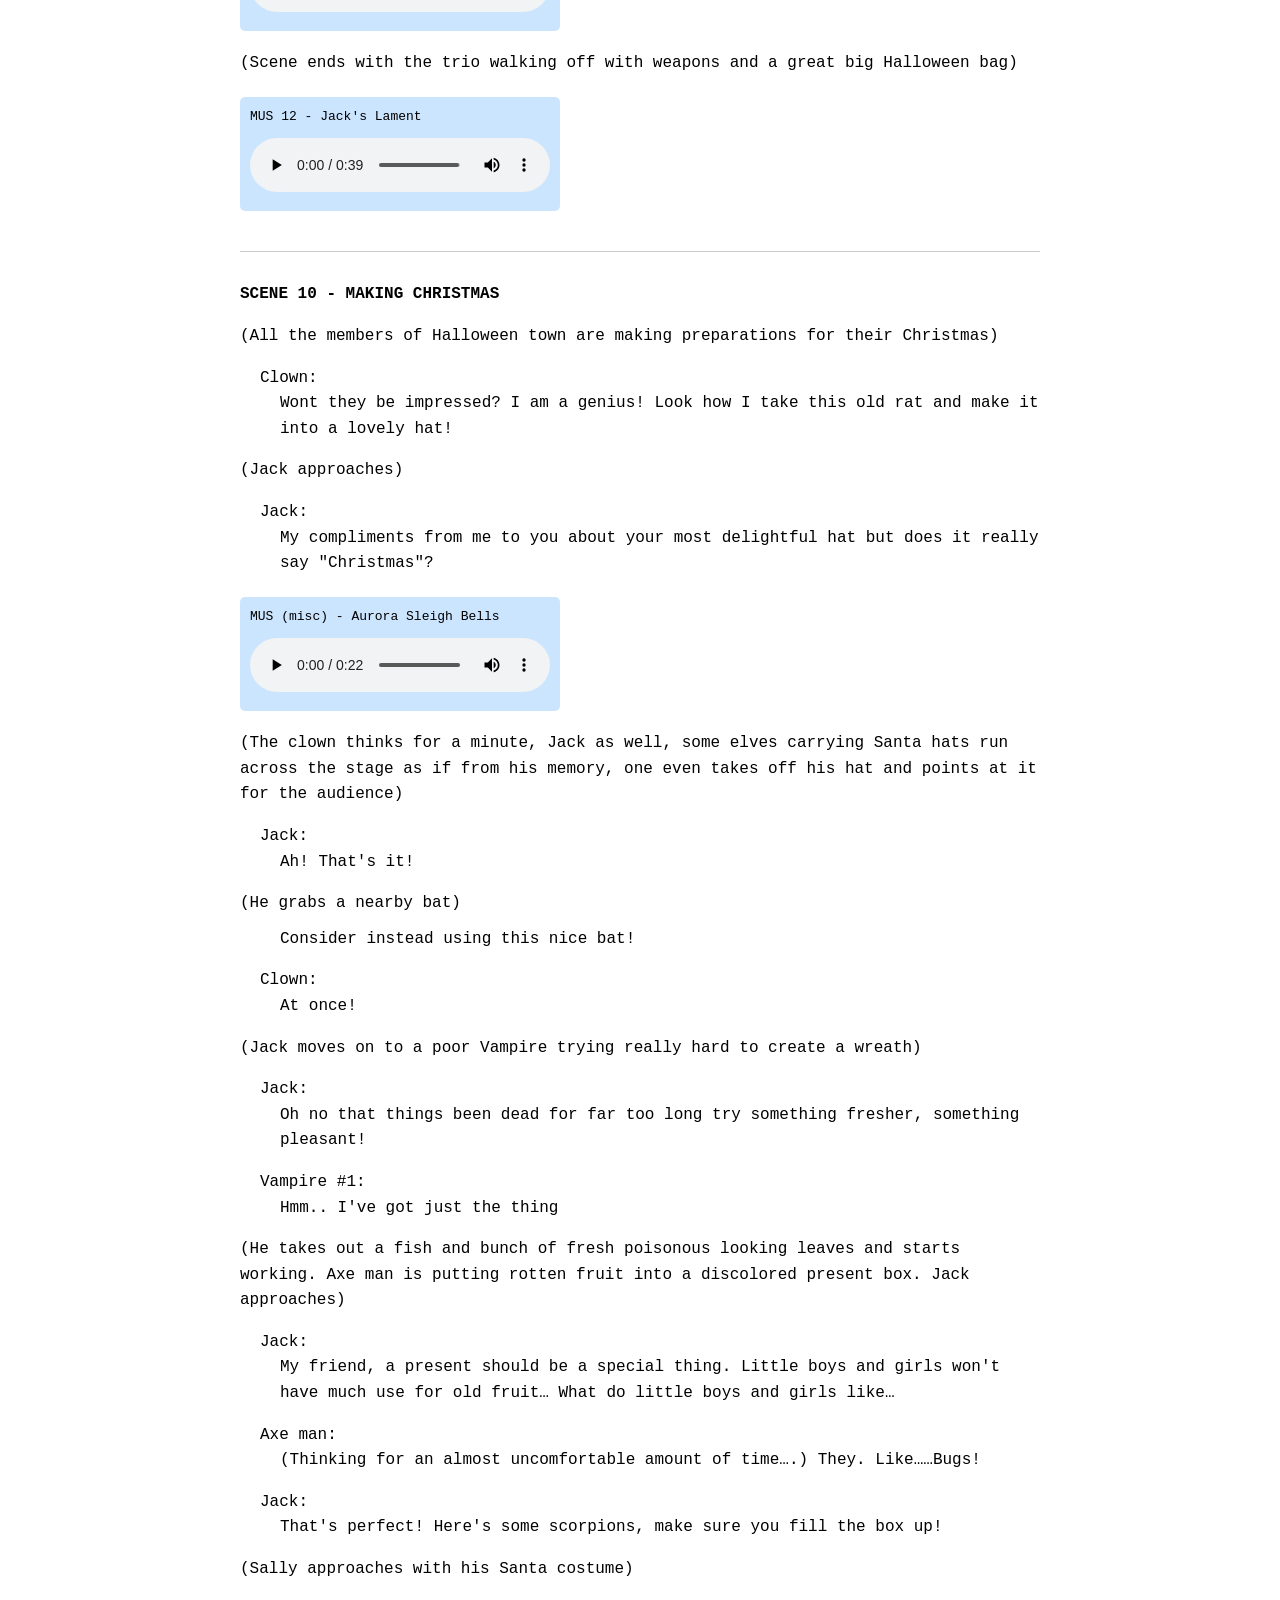
==== commit e8387af4: "Add files via upload" ====
--- a/halloween/index.html
+++ b/halloween/index.html
@@ -1099,6 +1099,10 @@
         <p class="dialogue">It’s really very weird…</p>
         <p class="character">Witches:</p>
         <p class="dialogue">What’s this?</p>
+        <p class="character">Clown:</p>
+        <p class="dialogue">I haven't got a clue!</p>
+        <p class="character">All:</p>
+        <p class="dialogue">What’s this?</p>
         <p class="character">Wolfman:</p>
         <p class="dialogue">Must be some Christmas thing!</p>
         <p class="character">Sally:</p>
